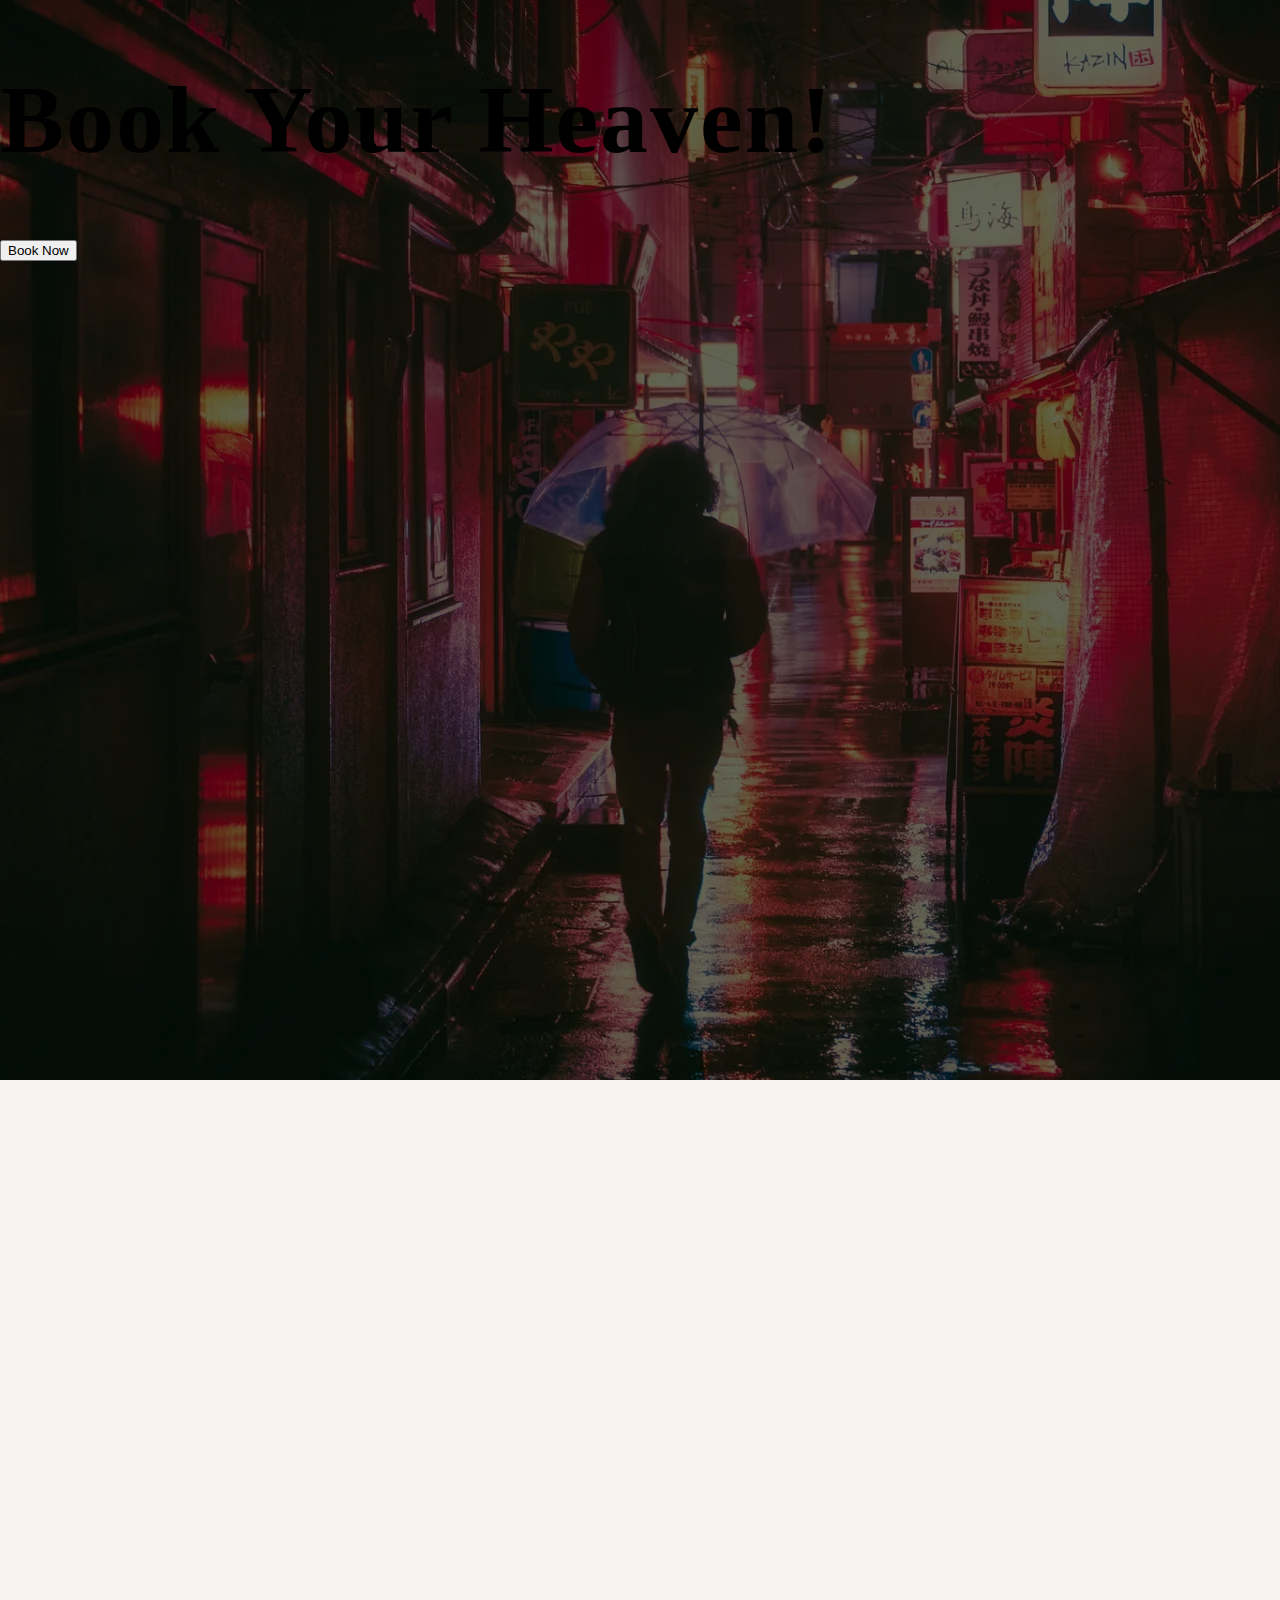
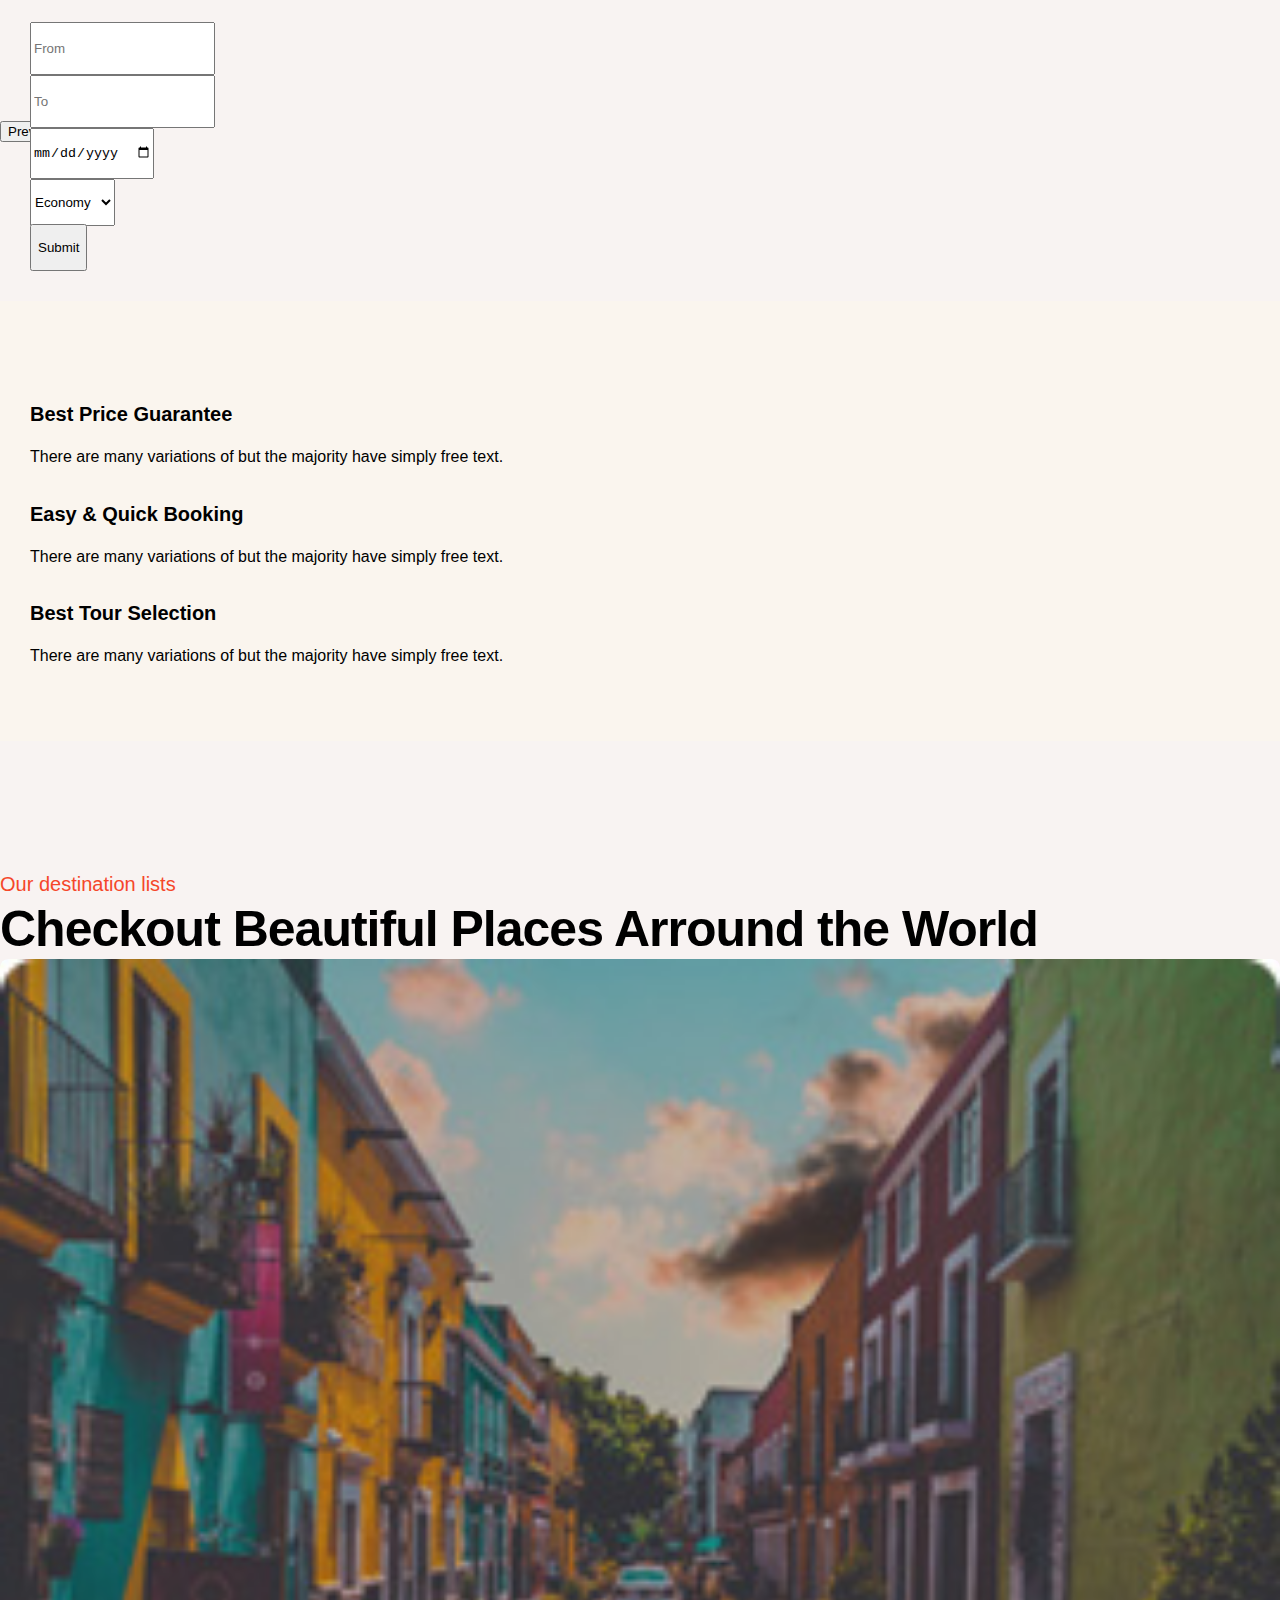
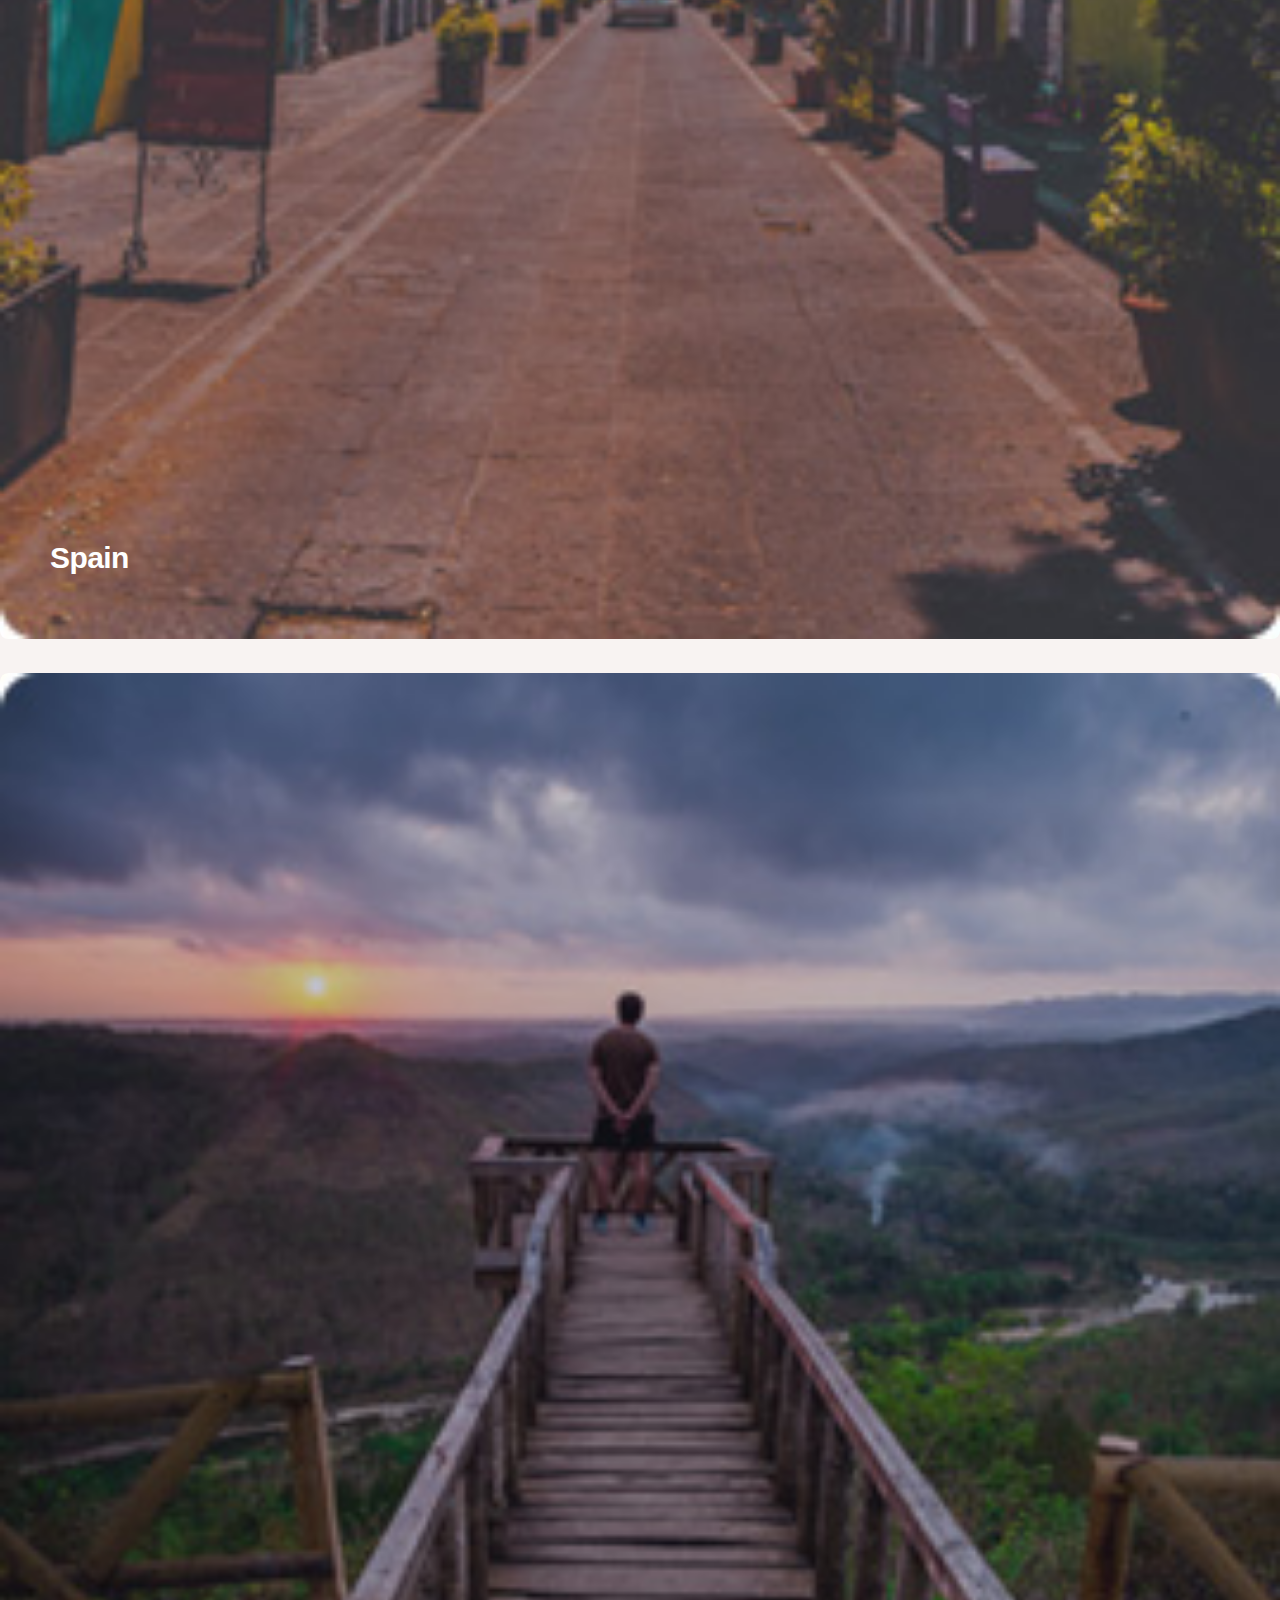
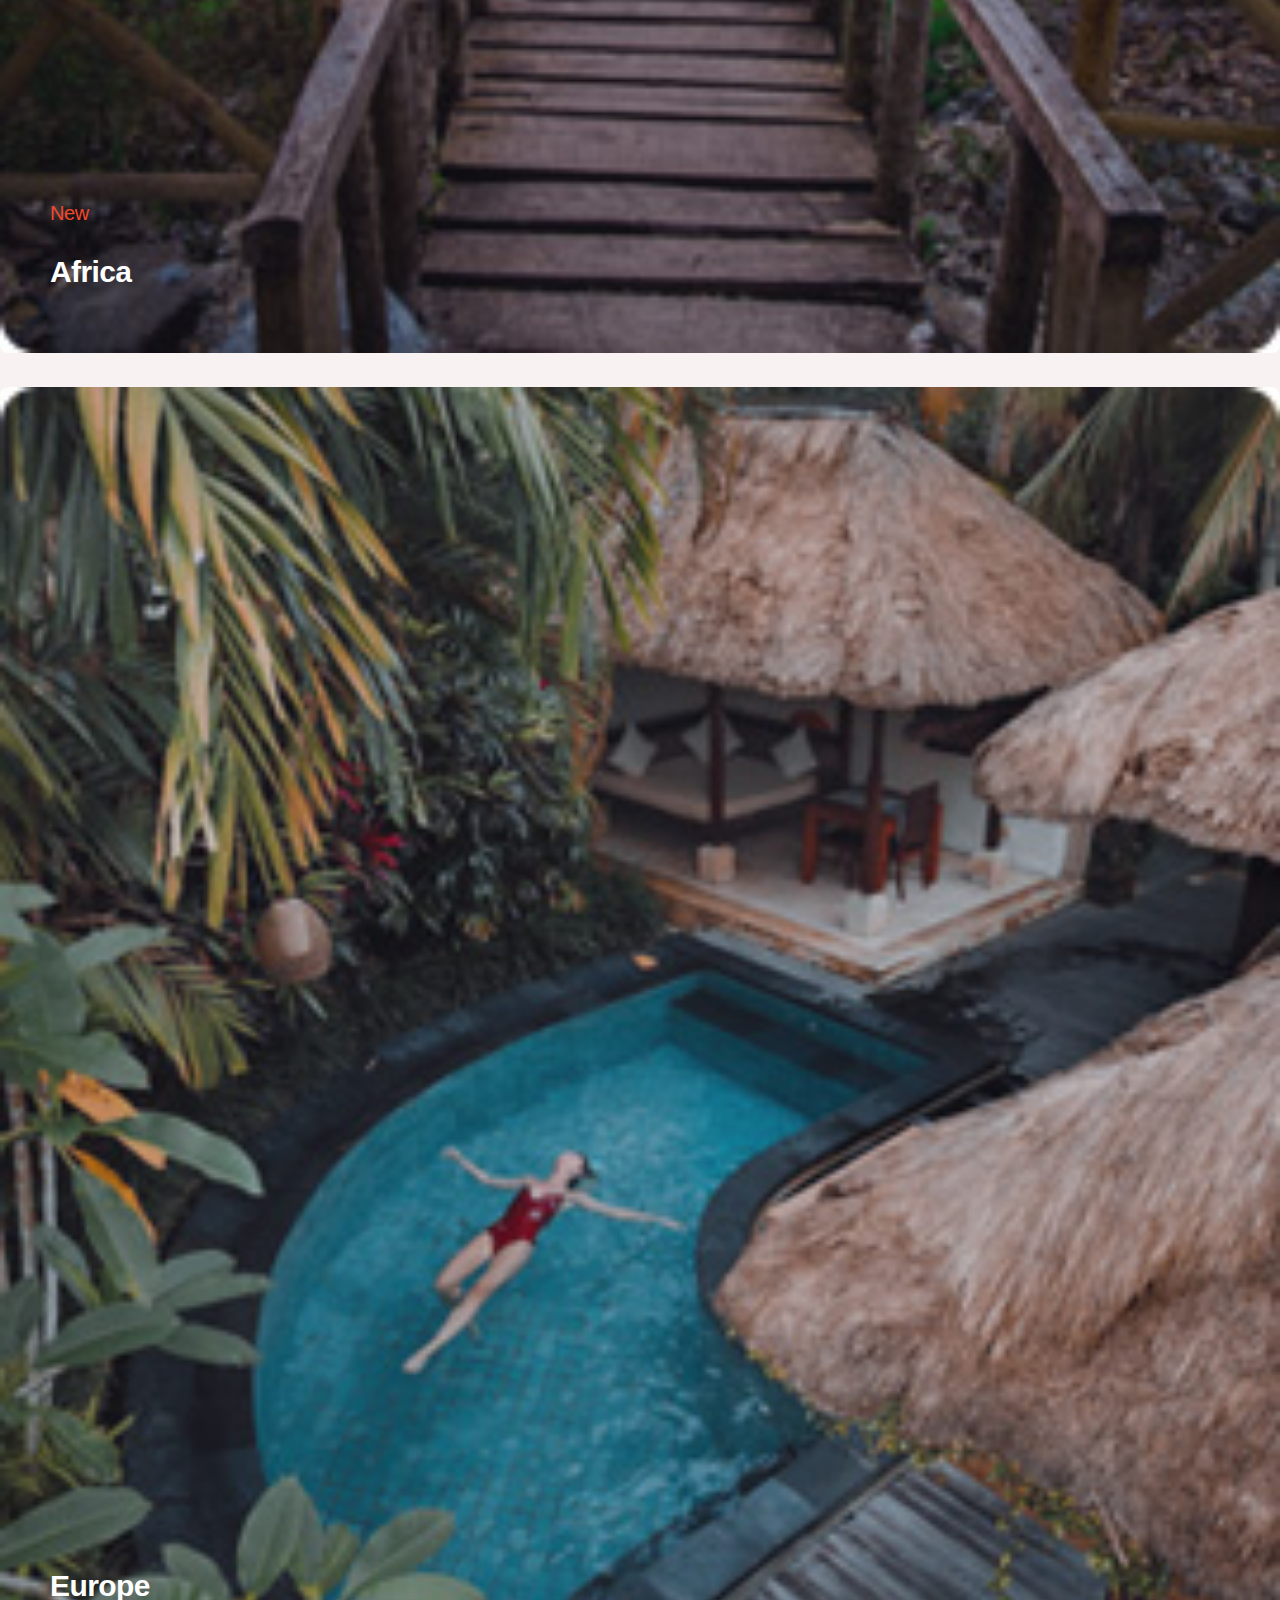
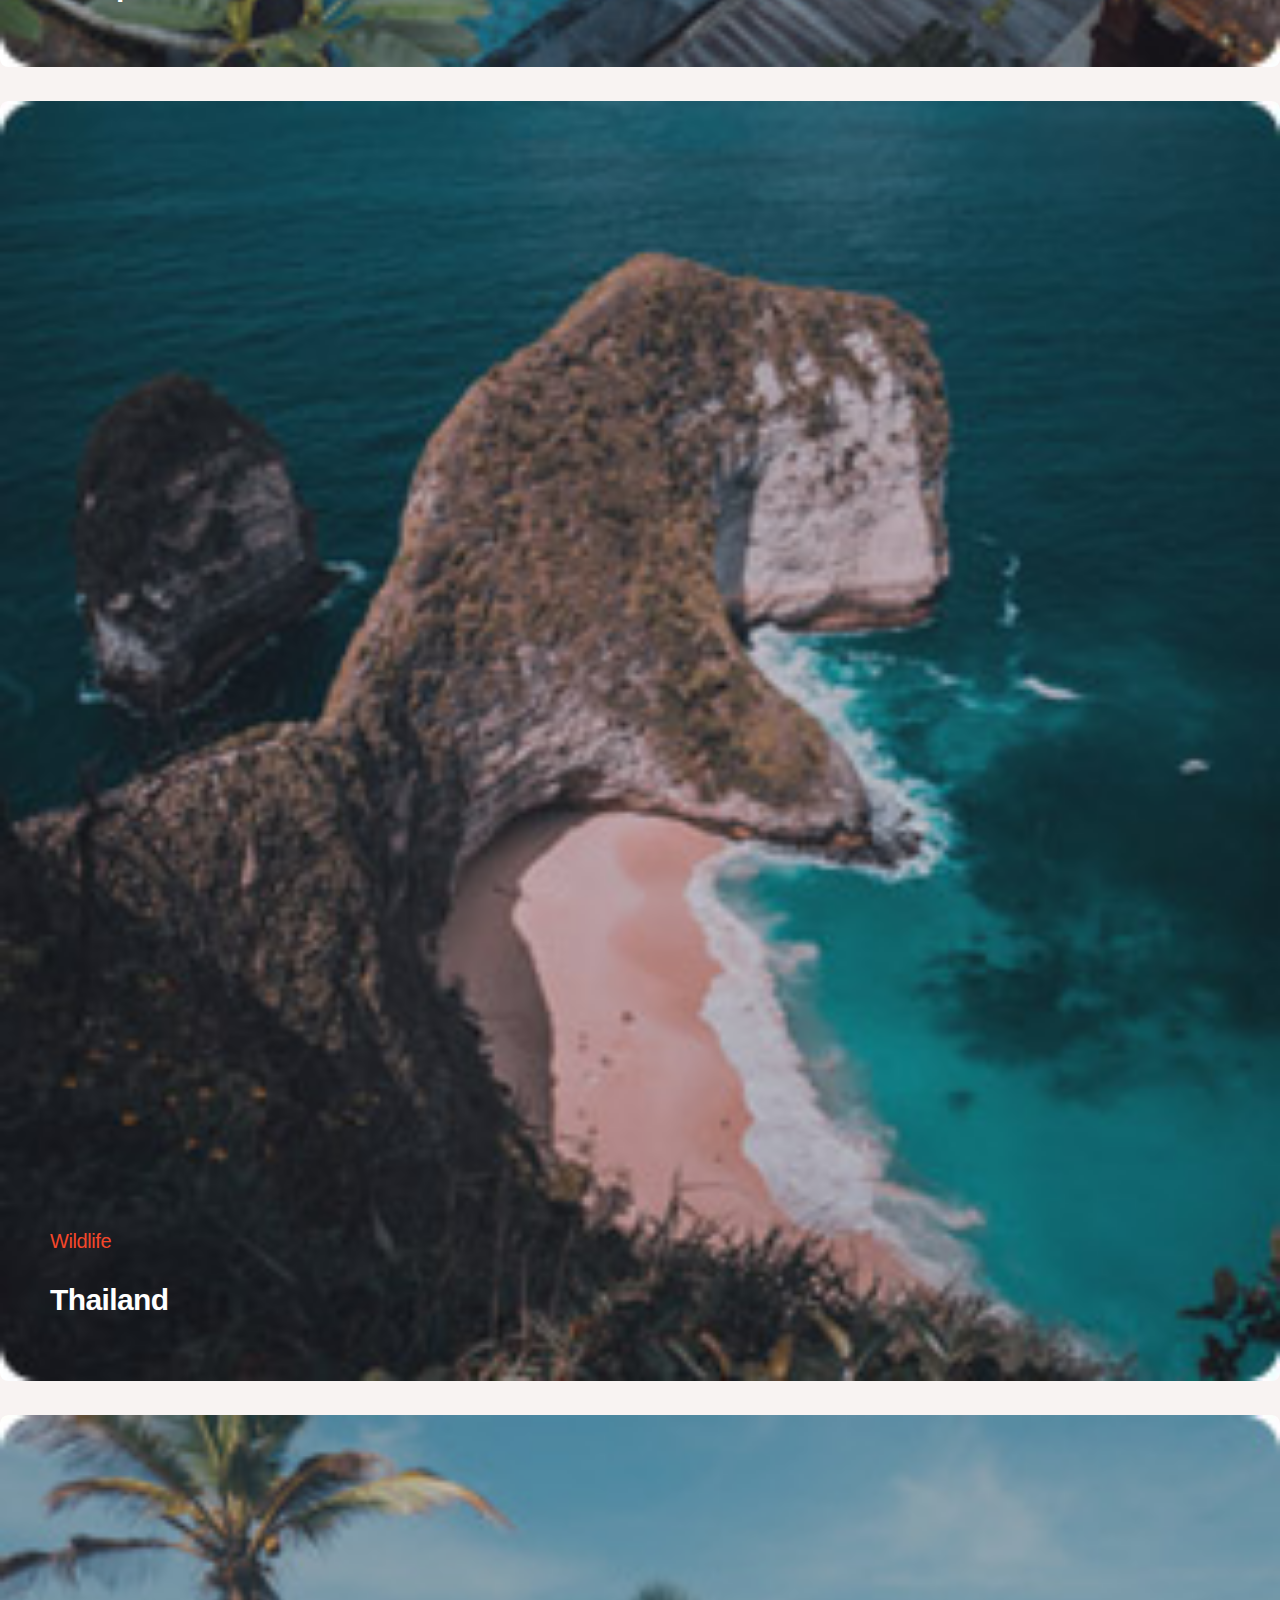
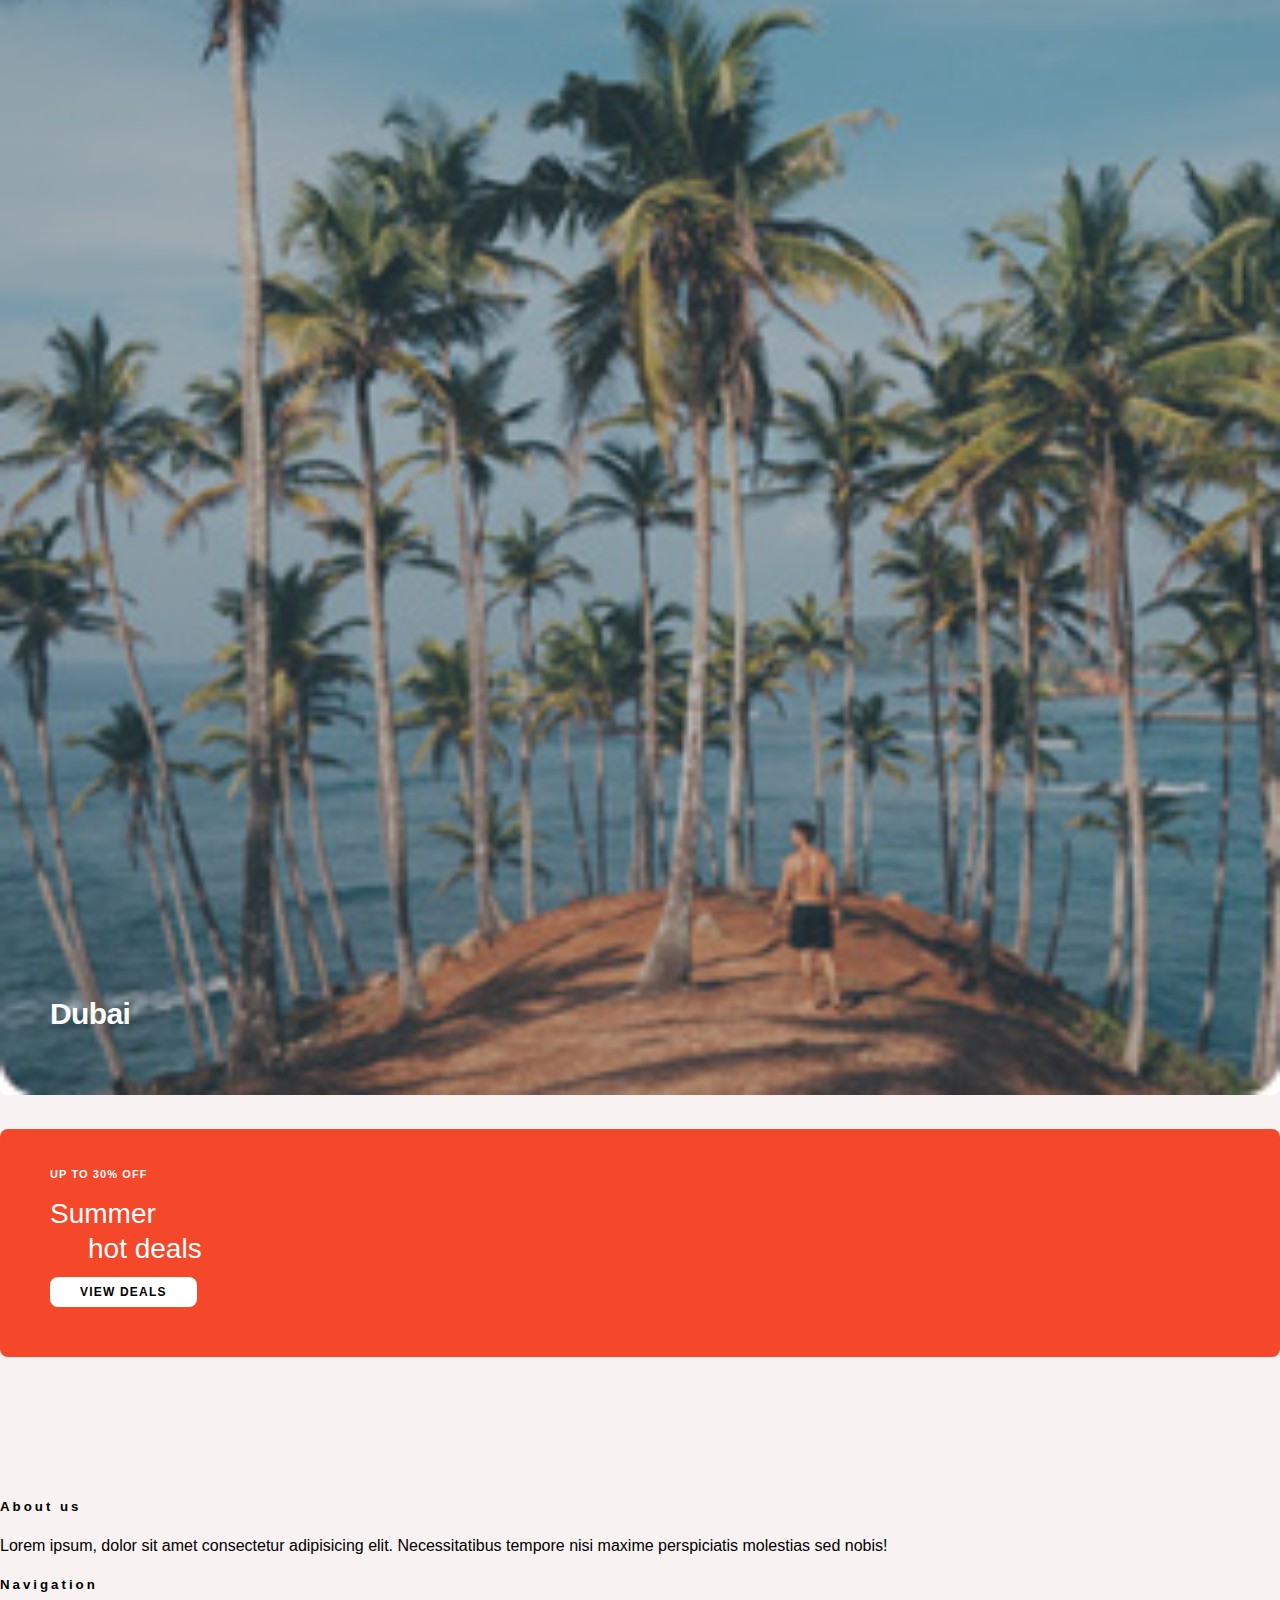
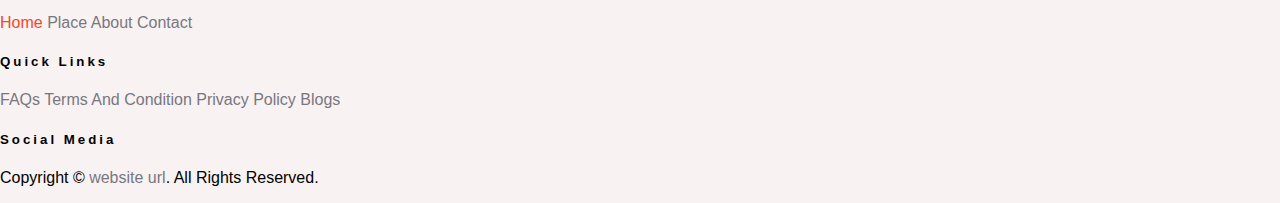
==== index.html @ 9e880fd5 "Add files via upload" ====
<!DOCTYPE html>
<html lang="en">
<head>
    <meta charset="UTF-8">
    <meta http-equiv="X-UA-Compatible" content="IE=edge">
    <meta name="viewport" content="width=device-width, initial-scale=1.0">
    <title>Travel-9</title>
    <link href="https://cdn.jsdelivr.net/npm/bootstrap@5.3.0-alpha3/dist/css/bootstrap.min.css" rel="stylesheet"
        integrity="sha384-KK94CHFLLe+nY2dmCWGMq91rCGa5gtU4mk92HdvYe+M/SXH301p5ILy+dN9+nJOZ" crossorigin="anonymous">
    <link rel="stylesheet" href="lib/owl.carousel.min.css">
    <link rel="stylesheet" href="lib/tempusdominus-bootstrap-4.min.css">

    <link rel="stylesheet" href="https://fonts.googleapis.com/css2?family=Material+Symbols+Outlined:opsz,wght,FILL,GRAD@20..48,100..700,0..1,-50..200" />

         <!-- Compiled and minified CSS -->
   

    <!-- Font Awesome -->
    <script src="https://kit.fontawesome.com/5ab32fd633.js" crossorigin="anonymous"></script>
    <link rel="stylesheet" href="https://cdn.jsdelivr.net/npm/swiper@9/swiper-bundle.min.css"
    />

    <link rel="stylesheet" href="styles.css">
</head>
<body>

  <nav class="navbar fixed-top bg-dark  navbar-expand-lg navbar-light shadow-lg" id="navigation-bar">

    <a class="navbar-brand ms-2" href="#">
        <h4 class="p-0 m-0 ms-2">Logo</h4>
    </a>
    <button class="navbar-toggler" type="button" data-bs-toggle="collapse" data-bs-target="#navbarNavAltMarkup"
        aria-controls="navbarNavAltMarkup" aria-expanded="false" aria-label="Toggle navigation">
        <span class="navbar-toggler-icon"></span>
    </button>
    <div class="collapse navbar-collapse" id="navbarNavAltMarkup">
        <div class="navbar-nav ms-auto">
            <a class="nav-link active" aria-current="page" href="index.html">Home</a>
            <a class="nav-link" href="place.html">Places</a>
            <a class="nav-link" href="about.html">About</a>
            <a class="nav-link" href="contact.html">Contact</a>
        </div>
    </div>
</nav>
  
  <div class="home-container p-0">
    <div id="carouselExample" class="carousel slide">
        <div class="carousel-inner">
          <div class="carousel-item active">
            <img src="img/carousel-1.webp" class="d-block w-100" alt="Images">
            <div class="carousel-caption d-flex flex-column align-items-center justify-content-center">
                <h1>Travel With Us</h1>
                <Button class="btn btn-primary fw-semibold rounded-pill px-5 py-2">Book Now</Button>
              </div>
          </div>
          <div class="carousel-item">
            <img src="img/carousel-2.webp" class="d-block w-100" alt="Images">
            <div class="carousel-caption d-flex flex-column align-items-center justify-content-center">
                <h1>Book Your Heaven!</h1>
                <Button class="btn btn-primary fw-semibold rounded-pill px-5 py-2">Book Now</Button>
              </div>
          </div>
          
        </div>
        <button class="carousel-control-prev" type="button" data-bs-target="#carouselExample" data-bs-slide="prev">
          <span class="carousel-control-prev-icon" aria-hidden="true"></span>
          <span class="visually-hidden">Previous</span>
        </button>
        <button class="carousel-control-next" type="button" data-bs-target="#carouselExample" data-bs-slide="next">
          <span class="carousel-control-next-icon" aria-hidden="true"></span>
          <span class="visually-hidden">Next</span>
        </button>
      </div>
</div>


<div class="container-fluid booking mt-5 pb-5">
  <div class="container ">
      <div class=" bg-light shadow " style="padding: 30px;">
          <div class="row align-items-center" style="min-height: 60px;">
              <div class="col-md-10">
                  <div class="row">
                      <div class="col-md-3">
                          <div class="mb-3 mb-md-0">
                              <input type="text" list="fromCountry" class="form-control" placeholder="From" style="height: 47px;">
                              <datalist id="fromCountry" >
                                <option value="">
                                <option value="Aarhus-AAR Denmark">
                                <option value="Abadan-ABD Iran">
                                <option value="Abeche-AEH Chad">
                                <option value="Aberdeen-ABZ United Kingdom">
                                <option value="Aberdeen (SD)-ABR USA">
                                <option value="Abidjan-ABJ Cote d'Ivoire">
                                <option value="Abilene(TX)-ABI USA">
                                <option value="Abu Dhabi - Abu Dhabi International-AUH United Arab Emirates">
                                <option value="Abuja - Nnamdi Azikiwe International Airport-ABV Nigeria">
                                <option value="Abu Rudeis-AUE Egypt">
                                <option value="Abu Simbel-ABS Egypt">
                                <option value="Acapulco	Mexico	ACA">
                                <option value="Accra-Kotoka International Airport-ACC	Ghana">
                                <option value="Addis Ababa - Bole International Airport	Ethiopia	ADD">
                                <option value="Adelaide-ADL Australia">
                                <option value="Aden-Aden International Airport-ADE Yemen">
                                <option value="Adiyaman-ADF Turkey">
                                <option value="Adler/Sochi-AER Russia">
                                <option value="Agades-AJY Niger">
                                <option value="Agadir-AGA Morocco">
                                <option value="Agana (Hagåtña)-SUM Guam">
                                <option value="Aggeneys-AGZ South Africa">
                                <option value="Aguadilla-BQN Puerto Rico">
                                <option value="Aguascaliente-AGU Mexico">
                                <option value="Ahmedabad-AMD India">
                                <option value="Aiyura-AYU Papua New Guinea">
                                <option value="Ajaccio-AJA France">
                                <option value="Akita-AXT Japan">
                                <option value="Akron (OH)-CAK USA">
                                <option value="Akrotiri-RAF Cyprus">
                                <option value="Al Ain-AAN United Arab Emirates">
                                <option value="Al Arish-AAC Egypt">
                                <option value="Albany-ALH Australia">
                                <option value="Albany (GA)-ABY USA">
                                <option value="Albany (NY) - Albany International Airport-ALB USA">
                                <option value="Albi-LBI France">
                                <option value="Alborg-AAL Denmark">
                                <option value="Albuquerque (NM)-ABQ USA">
                                <option value="Albury-ABX Australia">
                                <option value="Alderney-ACI Channel Islands">
                                <option value="Aleppo-ALP Syria">
                                <option value="Alesund-AES Norway">
                                <option value="Alexander Bay - Kortdoorn-ALJ South Africa">
                                <option value="Alexandria - Borg el Arab Airport-HBH Egypt">
                                <option value="Alexandria - El Nhouza Airport-ALY Egypt">
                                <option value="Alexandria - Esler Field-ASF USA(LA)">
                                <option value="Alfujairah (Fujairah)-FJR United Arab Emirates">
                                <option value="Alghero Sassari-AHO Italy">
                                <option value="Algiers, Houari Boumediene Airport-ALG Algeria">
                                <option value="Al Hoceima-AHU Morocco">
                                <option value="Alicante-ALC Spain">
                                <option value="Alice Springs-ASP Australia">
                                <option value="Alldays-ADY South Africa">
                                <option value="Allentown (PA)-ABE USA">
                                <option value="Almaty (Alma Ata) - Almaty International Airport-ALA Kazakhstan">
                                <option value="Almeria-LEI Spain">
                                <option value="Alta-ALF Norway">
                                <option value="Altay-AAT PR China">
                                <option value="Altenrhein-ACH Switzerland">
                                <option value="Altoona (PA)-AOO USA">
                                <option value="Altus-AXS USA">
                                <option value="Amami-ASJ Japan">
                                <option value="Amarillo (TX)-AMA USA">
                                <option value="Amazon Bay-AZB Papua New Guinea">
                                <option value="Amman - Queen Alia International Airport-AMM Jordan">
                                <option value="Amman - Amman-Marka International Airport-AMM Jordan">
                                <option value="Amritsar-ATQ India">
                                <option value="Amsterdam - Amsterdam Airport Schiphol-AMS Netherlands">
                                <option value="Anand-QNB India">
                                <option value="Anchorage (AK) - Ted Stevens Anchorage International-ANC USA">
                                <option value="Ancona - Ancona Falconara Airport-AOI Italy">
                                <option value="Andorra La Vella - Heliport-ALV Andorra">
                                <option value="Anguilla-AXA Anguilla">
                                <option value="Anjouan - Anjouan Airport-AJN Comoros (Comores)">
                                <option value="Ankara-ANK Turkey">
                                <option value="Ankara - Esenboğa International Airport-ESB Turkey">
                                <option value="Annaba-AAE Algeria">
                                <option value="Ann Arbor (MI)-ARB USA">
                                <option value="Annecy-NCY France">
                                <option value="Anniston (AL)-ANB USA">
                                <option value="Antalya-AYT Turkey">
                                <option value="Antananarivo (Tanannarive) - Ivato International Airport-TNR Madagascar">
                                <option value="Antigua, V.C. Bird International-ANU Antigua and Barbuda">
                                <option value="Antwerp-ANR Belgium">
                                <option value="Aomori-AOJ Japan">
                                <option value="Apia - Faleolo International Airport-APW Samoa">
                                <option value="Appelton/Neenah/Menasha (WI)-ATW USA">
                                <option value="Aqaba-AQJ Jordan">
                                <option value="Aracaju-AJU Brazil">
                                <option value="Arkhangelsk-ARH Russia">
                                <option value="Arusha-ARK Tanzania">
                                <option value="Araxos-GPA Greece">
                                <option value="Arlit-RLT Niger">
                                <option value="Arrecife/Lanzarote-ACE Spain">
                                <option value="Aruba - Reina Beatrix International, Oranjestad-AUA Aruba">
                                <option value="Asheville (NC)-AVL USA">
                                <option value="Ashgabat - Saparmurat Turkmenbashy Int. Airport-ASB Turkmenistan">
                                <option value="Asmara - Asmara International-ASM Eritrea">
                                <option value="Aspen, (CO) - Aspen-Pitkin County Airport-ASE USA">
                                <option value="Assiut-ATZ Egypt">
                                <option value="Astana - Astana International Airport-TSE Kazakhstan">
                                <option value="Asuncion - Asunción International Airport-ASU Paraguay">
                                <option value="Aswan - Daraw Airport-ASW Egypt">
                                <option value="Athens - Elefthérios Venizélos International Airport-ATH Greece">
                                <option value="Athens, Hellinikon Airport-HEW Greece">
                                <option value="Athens (GA)-AHN USA">
                                <option value="Athens (OH)-ATU USA">
                                <option value="Atlanta (GA) - Hartsfield Atlanta International Airport-ATL USA">
                                <option value="Atlantic City (NJ) - Atlantic City International-ACY USA">
                                <option value="Attawapiskat, NT-YAT Canada">
                                <option value="Auckland - Auckland International Airport-AKL New Zealand">
                                <option value="Augsburg - Augsburg Airport-AGB Germany">
                                <option value="Augusta (GA)-AGS USA">
                                <option value="Augusta (ME) - Augusta State Airport-AUG USA">
                                <option value="Aurillac-AUR France">
                                <option value="Austin (TX) - Austin-Bergstrom Airport-AUS USA">
                                <option value="Ayawasi-AYW Indonesia">
                                <option value="Ayers Rock - Connellan-AYQ Australia">
                                <option value="Ayr-AYR Australia">
                                <option value="Badajoz-BJZ Spain">
                                <option value="Bagdad - Baghdad International Airport-BVW Iraq">
                                <option value="Bagdogra-IXB India">
                                <option value="Bahamas - Lynden Pindling International Airport-NAS the Bahamas">
                                <option value="Bahawalpur-BHV Pakistan">
                                <option value="Bahrain - Bahrain International Airport-BAH Bahrain">
                                <option value="Bakersfield (CA)-BFL USA">
                                <option value="Baku - Heydar Aliyev International Airport-BAK Azerbaijan">
                                <option value="Ballina-BNK Australia">
                                <option value="Baltimore (MD) - Washington International Airport-BWI USA">
                                <option value="Bamaga-ABM Australia">
                                <option value="Bamako - Bamako-Sénou International Airport-BKO Mali">
                                <option value="Bambari-BBY Central Africa Republic">
                                <option value="Bandar Seri Begawan - Brunei International Airport-BWN Brunei">
                                <option value="Bandung - Husein Sastranegara International Airport-BDO Indonesia">
                                <option value="Bangalore-BLR India">
                                <option value="Bangassou-BGU Central African Republic">
                                <option value="Bangkok, Don Muang-DMK Thailand">
                                <option value="Bangkok, Suvarnabhumi International-BKK Thailand">
                                <option value="Bangor (ME)-BGR USA">
                                <option value="Bangui - M'Poko International Airport-BGF Central African Republic">
                                <option value="Banjul - Banjul International Airport (Yundum International)-BJL Gambia">
                                <option value="Bannu-BNP Pakistan">
                                <option value="Barcelona-BCN Spain">
                                <option value="Barcelona-BLA Venezuela">
                                <option value="Bardufoss-BDU Norway">
                                <option value="Bari-BRI Italy">
                                <option value="Barisal-BZL Bangladesh">
                                <option value="Baroda-BDQ India">
                                <option value="Barra (the famous tidal beach landing)-BRR United Kingdom">
                                <option value="Barranquilla-BAQ Colombia">
                                <option value="Basel-BSL Switzerland">
                                <option value="Basel/Mulhouse-EAP Switzerland/France">
                                <option value="Basra, Basrah-BSR Iraq">
                                <option value="Basse-Terre - Pointe-à-Pitre International Airport-PTP Guadeloupe">
                                <option value="Basseterre - Robert L. Bradshaw International Airport-SKB Saint Kitts and Nevis">
                                <option value="Bastia-BIA France">
                                <option value="Baton Rouge (LA) - Baton Rouge Metropolitan Airport-BTR USA">
                                <option value="Bayreuth - Bindlacher-Berg-BYU Germany">
                                <option value="Beaumont/Pt. Arthur (TX)-BPT USA">
                                <option value="Beckley (WV)-BKW USA">
                                <option value="Beef Island - Terrance B. Lettsome-EIS Virgin Islands(British)">
                                <option value="Beijing-PEK China">
                                <option value="Beijing - Nanyuan Airport-NAY China">
                                <option value="Beira-BEW Mozambique">
                                <option value="Beirut - Beirut Rafic Hariri International Airport-BEY Lebanon">
                                <option value="Belem - Val de Cans International Airport-BEL Brazil">
                                <option value="Belfast - George Best Belfast City Airport-BHD United Kingdom">
                                <option value="Belfast - Belfast International Airport-BFS United Kingdom">
                                <option value="Belgaum-IXG India">
                                <option value="Belgrad (Beograd) - Belgrade Nikola Tesla International-BEG Serbia">
                                <option value="Belize City - Philip S.W.Goldson International-BZE Belize">
                                <option value="Bellingham (WA)-BLI USA">
                                <option value="Belo Horizonte - Tancredo Neves International Airport-CNF Brazil">
                                <option value="Bemidji (MN)-BJI USA">
                                <option value="Benbecula-BEB United Kingdom">
                                <option value="Benghazi (Bengasi)-BEN Libya">
                                <option value="Benguela-BUG Angola">
                                <option value="Benton Harbour (MI)-BEH USA">
                                <option value="Berberati-BBT Central African Republic">
                                <option value="Bergamo/Milan - Orio Al Serio-BGY ITA">
                                <option value="Bergen-BGO Norway">
                                <option value="Bergerac - Roumanieres-EGC France">
                                <option value="Berlin-BER Germany">
                                <option value="Berlin, Schoenefeld-SXF Germany">
                                <option value="Berlin, Tegel-TXL Germany">
                                <option value="Berlin, Tempelhof (ceased operating in 2008)-THF Germany">
                                <option value="Bermuda - L.F. Wade International Airport-BDA Bermuda">
                                <option value="Berne, Bern-Belp-BRN Switzerland">
                                <option value="Berne, Railway Service-ZDJ Switzerland">
                                <option value="Bethel (AK)-BET USA">
                                <option value="Bhopal-BHO India">
                                <option value="Bhubaneswar-BBI India">
                                <option value="Biarritz-BIQ France">
                                <option value="Bilbao-BIO Spain">
                                <option value="Billings (MT)-BIL USA">
                                <option value="Billund-BLL Denmark">
                                <option value="Bintulu-BTU Malaysia">
                                <option value="Biraro-IRO Central African Republic">
                                <option value="Birmingham - Birmingham International Airport-BHX United Kingdom">
                                <option value="Birmingham (AL)-BHM USA">
                                <option value="Bishkek - Manas International Airport-FRU Kyrgyzstan">
                                <option value="Bismarck (ND) - Bismarck Municipal Airport-BIS USA">
                                <option value="Bissau - Osvaldo Vieiro International Airport-BXO Guinea-Bissau">
                                <option value="Blackpool-BLK United Kingdom">
                                <option value="Blackwater-BLT Australia">
                                <option value="Blantyre (Mandala) - Chileka International Airport-BLZ Malawi">
                                <option value="Blenheim-BHE New Zealand">
                                <option value="Bloemfontein - Bloemfontein Airport-BFN South Africa">
                                <option value="Bloomington (IL)-BMI USA">
                                <option value="Bloomington (IN)-BMG USA">
                                <option value="Bluefield (WV)-BLF USA">
                                <option value="Boa Vista-BVB Brazil">
                                <option value="Bobo/Dioulasso-BOY Burkina Faso">
                                <option value="Bodo-BOO Norway">
                                <option value="Bodrum - Milas Airport-BJV Turkey">
                                <option value="Bogota - El Nuevo Dorado International Airport-BOG Colombia">
                                <option value="Boise (ID) - Boise Air Terminal-BOI USA">
                                <option value="Bologna-BLQ Italy">
                                <option value="Bombay (Mumbai) - Chhatrapati Shivaji International-BOM India">
                                <option value="Bonaire-BON Netherlands Antilles">
                                <option value="Bonaventure, PQ-YVB Canada">
                                <option value="Bora Bora-BOB French Polynesia">
                                <option value="Bordeaux - Bordeaux Airport-BOD France">
                                <option value="Borrego Springs (CA)-BXS USA">
                                <option value="Boston (MA) - General Edward Lawrence Logan-BOS USA">
                                <option value="Bouake-BYK Cote d'Ivoire">
                                <option value="Bourgas/Burgas-BOJ Bulgaria">
                                <option value="Bournemouth-BOH United Kingdom">
                                <option value="Bowen-ZBO Australia">
                                <option value="Bozeman (MT)-BZN USA">
                                <option value="Bradford/Warren (PA) /Olean (NY)-BFD USA">
                                <option value="Brainerd (MN)-BRD USA">
                                <option value="Brampton Island-BMP Australia">
                                <option value="Brasilia - President Juscelino Kubitschek International-BSB Brazil">
                                <option value="Bratislava - M. R. Štefánik Airport-BTS Slovakia">
                                <option value="Brazzaville - Maya-Maya Airport-BZV Congo(ROC)">
                                <option value="Bremen - Bremen Airport (Flughafen Bremen)-BRE Germany">
                                <option value="Brescia, Montichiari-VBS Italy">
                                <option value="Brest-BES France">
                                <option value="Bria-BIV Central African Republic">
                                <option value="Bridgeport (CT)-BDR USA">
                                <option value="Bridgetown - Grantley Adams International-BGI Barbados">
                                <option value="Brindisi-BDS Italy">
                                <option value="Brisbane-BNE Australia">
                                <option value="Bristol-BRS United Kingdom">
                                <option value="Broennoeysund-BNN Norway">
                                <option value="Broken Hill-BHQ Australia">
                                <option value="Brookings (SD)-BKX USA">
                                <option value="Broome-BME Australia">
                                <option value="Brunswick (GA)-BQK USA">
                                <option value="Brussels - Brussels Airport-BRU Belgium">
                                <option value="Bucaramanga-BGA Colombia">
                                <option value="Bucharest-BUH Romania">
                                <option value="Bucharest - Henri Coandă International Airport-OTP Romania">
                                <option value="Budapest - Budapest Ferihegy International Airport-BUD Hungary">
                                <option value="Buenos Aires-BUE Argentina">
                                <option value="Buenos Aires, Ezeiza International Airport-EZE Argentina">
                                <option value="Buenos Aires, Jorge Newbery-AEP Argentina">
                                <option value="Buffalo Range-BFO Zimbabwe">
                                <option value="Buffalo/Niagara Falls (NY)-BUF USA">
                                <option value="Bujumbura - Bujumbura International Airport-BJM Burundi">
                                <option value="Bulawayo-BUQ Zimbabwe">
                                <option value="Bullhead City (NV)-BHC USA">
                                <option value="Bundaberg-BDB Australia">
                                <option value="Burbank (CA)-BUR USA">
                                <option value="Burlington IA-BRL USA">
                                <option value="Burlington (VT)-BTV USA">
                                <option value="Burnie (Wynyard)-BWT Australia">
                                <option value="Butte (MT)-BTM USA">
                                <option value="Cabinda-CAB Angola">
                                <option value="Cagliari-CAG Italy">
                                <option value="Cairns-CNS Australia">
                                <option value="Cairo - Cairo International Airport-CAI Egypt">
                                <option value="Calama - El Loa-CJC Chile">
                                <option value="Calcutta (Kolkata) - Netaji Subhas Chandra-CCU India">
                                <option value="Calgary - Calgary International Airport-YYC Canada">
                                <option value="Cali-CLO Colombia">
                                <option value="Calicut-CCJ India">
                                <option value="Calvi-CLY France">
                                <option value="Cambridge Bay-YCB Canada">
                                <option value="Cambrigde-CBG United Kingdom">
                                <option value="Campbeltown-CAL United Kingdom">
                                <option value="Campo Grande-CGR Brazil">
                                <option value="Canberra - Canberra Airport-CBR Australia">
                                <option value="Cancun-CUN Mexico">
                                <option value="Cannes - Mandelieu Airport-CEQ France">
                                <option value="Canouan (island) - Canouan Airport-CIW Saint Vincent & the Grenadines">
                                <option value="Cape Town - Cape Town International Airport-CPT South Africa">
                                <option value="Caracas - Simón Bolívar International Airport-CCS Venezuela">
                                <option value="Cardiff - Cardiff Airport-CWL United Kingdom">
                                <option value="Carlsbad (CA)-CLD USA">
                                <option value="Carnarvon-CVQ Australia">
                                <option value="Carnot-CRF Central African Republic">
                                <option value="Carson City (NV)-CSN USA">
                                <option value="Casablanca-CAS Morocco">
                                <option value="Casablanca, Mohamed V-CMN Morocco">
                                <option value="Casa de Campo - La Romana International Airport-LRM Dominican Republic">
                                <option value="Casino-CSI Australia">
                                <option value="Casper (WY)-CPR USA">
                                <option value="Castaway-CST Fiji">
                                <option value="Cartagena - Rafael Núñez International Airport-CTG Colombia">
                                <option value="Castries - George F. L. Charles Airport-SLU Saint Lucia">
                                <option value="Catania-CTA Italy">
                                <option value="Cayenne - Cayenne-Rochambeau Airport-CAY French Guinea">
                                <option value="Cottbus - Cottbus-Drewitz Airport-CBU">
                                <option value="Cebu City - Mactan-Cebu International-CEB">
                                <option value="Cedar City (UT)-CDC USA">
                                <option value="Cedar Rapids IA-CID USA">
                                <option value="Ceduna-CED Australia">
                                <option value="Cessnock-CES Australia">
                                <option value="Chabarovsk (Khabarovsk)-KHV Russia">
                                <option value="Chambery-CMF France">
                                <option value="Champaign (IL)-CMI USA">
                                <option value="Chandigarh - Chandigarh International Airport-IXC India">
                                <option value="Changchun-CGQ Jilin, PR China">
                                <option value="Chania-CHQ Greece">
                                <option value="Chaoyang, Beijing - Chaoyang Airport-CHG PR China">
                                <option value="Charleston (SC)-CHS USA">
                                <option value="Charleston (WV) - Yeager Airport-CRW USA">
                                <option value="Charlotte (NC)-CLT USA">
                                <option value="Charlottesville (VA)-CHO USA">
                                <option value="Charters Towers-CXT Australia">
                                <option value="Chattanooga (TN)-CHA USA">
                                <option value="Chengdu - Shuangliu-CTU Sichuan, PR China">
                                <option value="Chennai (Madras)-MAA India">
                                <option value="Cheyenne (WY) - Cheyenne Regional Airport-CYS USA">
                                <option value="Chiang Mai - Chiang Mai International Airport-CNX Thailand">
                                <option value="Chiba City-QCB Japan">
                                <option value="Chicago (IL), Midway-MDW USA">
                                <option value="Chicago (IL), O'Hare International Airport-ORD USA">
                                <option value="Chicago (IL)-CHI USA">
                                <option value="Chichen Itza-CZA Mexico">
                                <option value="Chico (CA)-CIC USA">
                                <option value="Chihuahua - Gen Fierro Villalobos-CUU Mexico">
                                <option value="Chios-JKH Greece">
                                <option value="Chipata-CIP Zambia">
                                <option value="Chisinau - Chişinău International Airport-KIV Moldova">
                                <option value="Chita (Tschita)-HTA Russia">
                                <option value="Sapporo - New Chitose Airport-CTS Japan">
                                <option value="Chitral-CJL Pakistan">
                                <option value="Chittagong-CGP Bangladesh">
                                <option value="Chongqing - Jiangbei International Airport-CKG Sichuan, PR China">
                                <option value="Christchurch-CHC New Zealand">
                                <option value="Chub Cay-CCZ Bahamas">
                                <option value="Churchill-YYQ Canada">
                                <option value="Cienfuegos - Jaime González Airport-CFG CUBA">
                                <option value="Cincinnati (OH) - Cincinnati/Northern Kentucky Int'l-CVG USA">
                                <option value="Ciudad Del Carmen-CME Mexico">
                                <option value="Ciudad Guayana-CGU Venezuela">
                                <option value="Ciudad Juarez-CJS Venezuela">
                                <option value="Ciudad Obregon-CEN Mexico">
                                <option value="Ciudad Victoria-CVM Mexico">
                                <option value="Clarksburg (WV)-CKB USA">
                                <option value="Clermont-CMQ Australia">
                                <option value="Clermont Ferrand France">
                                <option value="Cleveland (OH) , Burke Lakefront-BKL USA">
                                <option value="Cleveland (OH) - Cleveland Hopkins International-CLE USA">
                                <option value="Cochabamba-CBB Bolivia">
                                <option value="Cochin-COK India">
                                <option value="Cody/Powell/Yellowstone (WY)-COD USA">
                                <option value="Coffmann Cove (AK)-KCC USA">
                                <option value="Coffs Harbour-CFS Australia">
                                <option value="Coimbatore-CJB India">
                                <option value="Colima-CLQ Mexico">
                                <option value="College Station/Bryan (TX)-CLL USA">
                                <option value="Collinsville-KCE Australia">
                                <option value="Cologne - Cologne Airport (Flughafen Köln/Bonn)-CGN Germany">
                                <option value="Colombo - Bandaranaike International Airport-CMB Sri Lanka">
                                <option value="Colorado Springs (CO)-COS USA">
                                <option value="Columbia (SC) - Columbia Metropolitan Airport-CAE USA">
                                <option value="Columbus (GA)-CSG USA">
                                <option value="Columbus (OH) - Port Columbus International-CMH USA">
                                <option value="Conakry - Conakry International Airport-CKY Guinea">
                                <option value="Concord (CA) - Buchanan Field-CCR USA">
                                <option value="Concord (NH) - Concord Municipal Airport-CON USA">
                                <option value="Constantine-CZL Algeria">
                                <option value="Constanta (Constanța) - Constanta Int'l Airport-CND Romania">
                                <option value="Coober Pedy-CPD Australia">
                                <option value="Cooktown-CTN Australia">
                                <option value="Cooma-OOM Australia">
                                <option value="Copenhagen - Copenhagen Airport-CPH Denmark">
                                <option value="Cordoba-COR Argentina">
                                <option value="Cordoba-ODB Spain">
                                <option value="Cordova (AK)-CDV USA">
                                <option value="Corfu-CFU Greece">
                                <option value="Cork-ORK Ireland">
                                <option value="Corpus Christi (TX)-CRP USA">
                                <option value="Cotonou - Cotonou Cadjehoun Airport-COO Benin">
                                <option value="Coventry - Baginton-CZM United Kingdom">
                                <option value="Cozmel-CZM Mexico">
                                <option value="Craig (AK)-CGA USA">
                                <option value="Crescent City (CA)-CEC USA">
                                <option value="Cuiaba - Marechal Rondon International Airport-CGB Brazil">
                                <option value="Culiacan-CUL Mexico">
                                <option value="Curacao - Curaçao International Airport-CUR Netherlands Antilles">
                                <option value="Curitiba - Afonso Pena International Airport-CWB Brazil">
                                <option value="Cuyo-CYU Philippines">
                                <option value="Dakar - Léopold Sédar Senghor International Airport-DKR Senegal">
                                <option value="Dalaman-DLM Turkey">
                                <option value="Dalby-DBY Australia">
                                <option value="Dalian - Zhoushuizi International Airport-DLC Liaoning, PR China">
                                <option value="Dallas (TX) , Love Field-DAL USA">
                                <option value="Dallas/Ft. Worth (TX) - Dallas/Fort Worth International-DFW USA">
                                <option value="Daloa-DJO Cote d'Ivoire">
                                <option value="Damascus, International-DAM Syria">
                                <option value="Dammam, King Fahad International-DMM Saudi Arabia">
                                <option value="Danville (VA)-DAN USA">
                                <option value="Dar es Salam (Daressalam) - Julius Nyerere Int'l-DAR Tanzania">
                                <option value="Darwin-DRW Australia">
                                <option value="Daydream Island-DDI Australia">
                                <option value="Dayton (OH)-DAY USA">
                                <option value="Daytona Beach (FL)-DAB USA">
                                <option value="Decatur (IL)-DEC USA">
                                <option value="Deer Lake/Corner Brook-YDF Canada">
                                <option value="Delhi - Indira Gandhi International Airport-DEL India">
                                <option value="Den Haag (The Hague)-HAG Netherlands">
                                <option value="Denizli-DNZ">
                                <option value="Denpasar/Bali-DPS Indonesia">
                                <option value="Denver (CO) - Denver International Airport-DEN USA">
                                <option value="Dera Ismail Khan - Dera Ismail Khan Airport-DSK Pakistan">
                                <option value="Derby-DRB Australia">
                                <option value="Derry (Londonderry)-LDY United Kingdom">
                                <option value="Des Moines (IA) - Des Moines International Airport-DSM USA">
                                <option value="Detroit (MI) , Coleman A. Young Municipal-DET USA">
                                <option value="Detroit (MI) , Wayne County Airport-DTW USA">
                                <option value="Detroit (MI) , Metropolitan Area-DTT USA">
                                <option value="Devils Lake (ND)-DVL USA">
                                <option value="Devonport-DPO Australia">
                                <option value="Dhaka - Zia International Airport-DAC">
                                <option value="Dili - Nicolau Lobato International Airport-DIL Timor Leste (East Timor)">
                                <option value="Dillingham (AK)-DLG USA">
                                <option value="Dinard-DNR France">
                                <option value="Disneyland Paris-DLP">
                                <option value="Djerba-DJE">
                                <option value="Djibouti (city) - Djibouti-Ambouli International Airport-JIB Djibouti">
                                <option value="Dodoma - Dodoma Airport-DOD Tanzania">
                                <option value="Doha - Doha International Airport-DOH Qatar">
                                <option value="Doncaster/Sheffield, Robin Hood International Airport-DSA United Kingdom">
                                <option value="Donegal (Carrickfin)-CFN Ireland">
                                <option value="Dortmund-DTM Germany">
                                <option value="Dothan (AL)-DHN USA">
                                <option value="Douala-DLA Cameroon">
                                <option value="Dresden - Dresden Airport-DRS Germany">
                                <option value="Dubai - Dubai International Airport-DXB United Arab Emirates">
                                <option value="Dubbo-DBO Australia">
                                <option value="Dublin - Dublin International Airport-DUB Ireland">
                                <option value="Dubois (PA)-DUJ USA">
                                <option value="Dubrovnik-DBV Croatia">
                                <option value="Dubuque IA-DBQ USA">
                                <option value="Duesseldorf - Düsseldorf International Airport-DUS Germany">
                                <option value="Duluth (MN) /Superior (WI)-DLH USA">
                                <option value="Dundee-DND United Kingdom">
                                <option value="Dunedin-DUD New Zealand">
                                <option value="Dunk Island-DKI Australia">
                                <option value="Durango (CO)-DRO USA">
                                <option value="Durban-DUR South Africa">
                                <option value="Dushanbe (Duschanbe) - Dushanbe Airport-DYU Tajikistan">
                                <option value="Dutch Harbor (AK)-DUT USA">
                                <option value="Dysart-DYA Australia">
                                <option value="Dzaoudzi-DZA Mayotte">
                                <option value="East London-ELS South Africa">
                                <option value="Easter Island-IPC Chile">
                                <option value="Eau Clarie (WI)-EAU USA">
                                <option value="Edinburgh - Edinburgh Airport-EDI Scotland, UK">
                                <option value="Edmonton-YEA Canada">
                                <option value="Edmonton, International-YEG Canada">
                                <option value="Edmonton, Municipal-YXD Canada">
                                <option value="Egilsstadir-EGS Iceland">
                                <option value="Eindhoven-EIN Netherlands">
                                <option value="Samana - Samaná El Catey International Airport-AZS Dominican Republic">
                                <option value="Elba Island, Marina Di Campo-EBA Italy">
                                <option value="Elat-ETH Israel">
                                <option value="Elat, Ovula-VDA Israel">
                                <option value="Elkhart (IN)-EKI USA">
                                <option value="Elko (NV)-EKO USA">
                                <option value="Ellisras-ELL South Africa">
                                <option value="El Minya-EMY Egypt">
                                <option value="Elmira (NY)-ELM USA">
                                <option value="El Paso (TX) - El Paso International Airport-ELP USA">
                                <option value="Ely (NV)-ELY USA">
                                <option value="Emerald-EMD Australia">
                                <option value="Emerald-EMR Australia">
                                <option value="Enontekioe-ENF Finland">
                                <option value="Entebbe - Entebbe International Airport-EBB Uganda">
                                <option value="Erfurt - Erfurt Airport (Flughafen Erfurt)-ERF Germany">
                                <option value="Erie (PA)-ERI USA">
                                <option value="Eriwan (Yerevan, Jerevan)-EVN Armenia">
                                <option value="Erzincan-ERC Turkey">
                                <option value="Erzurum-ERZ Turkey">
                                <option value="Esbjerg-EBJ Denmark">
                                <option value="Escanaba (MI)-ESC USA">
                                <option value="Esperance-EPR Australia">
                                <option value="Eugene (OR)-EUG USA">
                                <option value="Eureka (CA)-ACV USA">
                                <option value="Evansville (IN)-EVV USA">
                                <option value="Evenes-EVE Norway">
                                <option value="Exeter-EXT United Kingdom">
                                <option value="Fairbanks (AK)-FAI USA">
                                <option value="Fair Isle (Shetland)-FIE United Kingdom">
                                <option value="Faisalabad-LYP Pakistan">
                                <option value="Fargo (ND) (MN)-FAR USA">
                                <option value="Farmington (NM)-FMN USA">
                                <option value="Faro-FAO Portugal">
                                <option value="Faroer - Vágar Airport-FAE Denmark">
                                <option value="Fayetteville (AR)-FYV USA">
                                <option value="Fayetteville/Ft. Bragg (NC)-FAY USA">
                                <option value="Fes-FEZ Morocco">
                                <option value="Figari-FSC France">
                                <option value="Flagstaff (AZ)-FLG USA">
                                <option value="Flin Flon-YFO Canada">
                                <option value="Flint (MI)-FNT USA">
                                <option value="Florence (Firenze) - Peretola Airport-FLR Italy">
                                <option value="Florence (SC)-FLO USA">
                                <option value="Florianopolis-FLN Brazil">
                                <option value="Floro-FRO Norway">
                                <option value="Fort Albert-YFA Canada">
                                <option value="Fortaleza - Pinto Martins Airport-FOR Brazil">
                                <option value="Fort de France - Martinique Aimé Césaire International-FDF Martinique">
                                <option value="Fort Dodge IA-FOD USA">
                                <option value="Fort Huachuca/Sierra Vista (AZ)-FHU USA">
                                <option value="Fort Lauderdale/Hollywood (FL)-FLL USA">
                                <option value="Fort McMurray-YMM Canada">
                                <option value="Fort Myers, Metropolitan Area (FL)-FMY USA">
                                <option value="Fort Myers, Southwest Florida Reg (FL)-RSW USA">
                                <option value="Fort Riley (KS) - Marshall AAF-FRI USA">
                                <option value="Fort Smith-YSM Canada">
                                <option value="Fort Smith (AR)-FSM USA">
                                <option value="Fort St. John-YXJ Canada">
                                <option value="Fort Walton Beach (FL)-VPS USA">
                                <option value="Fort Wayne (IN)-FWA USA">
                                <option value="Fort Worth (TX) - Dallas/Fort Worth International Airport-DFW USA">
                                <option value="Foula (Shetland)-FOU United Kingdom">
                                <option value="Francistown-FRW Botswana">
                                <option value="Frankfurt/Main - Frankfurt Airport (Rhein-Main-Flughafen)-FRA Germany">
                                <option value="Frankfurt/Hahn-HHN Germany">
                                <option value="Franklin/Oil City (PA)-FKL USA">
                                <option value="Fredericton-YFC Canada">
                                <option value="Freeport - Grand Bahama International Airport-FPO Bahamas">
                                <option value="Freetown - Freetown-Lungi International Airport-FNA Sierra Leone">
                                <option value="Frejus-FRJ France">
                                <option value="Fresno (CA)-FAT USA">
                                <option value="Friedrichshafen - Bodensee-Airport Friedrichshafen-FDH Germany">
                                <option value="Fuerteventura-FUE Spain">
                                <option value="Fujairah, International Airport-FJR United Arab Emirates">
                                <option value="Fukuoka-FUK Japan">
                                <option value="Fukushima - Fukushima Airport-FKS Japan">
                                <option value="Funchal-FNC Portugal">
                                <option value="Futuna-FUT Wallis and Futuna Islands">
                                <option value="Gaborone - Sir Seretse Khama International Airport-GBE Botswana">
                                <option value="Gadsden (AL)-GAD USA">
                                <option value="Gadsden (AL)-GNV USA">
                                <option value="Galway-GWY Ireland">
                                <option value="Gander-YQX Canada">
                                <option value="Garoua-GOU Cameroon">
                                <option value="Gaza City - Gaza International Airport-GZA Palestin Territory">
                                <option value="Gaziantep-GZT Turkey">
                                <option value="Gdansk-GDN Poland">
                                <option value="Geelong-GEX Australia">
                                <option value="Geneva - Geneva-Cointrin International Airport-GVA Switzerland">
                                <option value="Genoa-GOA Italy">
                                <option value="George-GRJ South Africa">
                                <option value="Georgetown - Cheddi Jagan International Airport-GEO Guyana">
                                <option value="Geraldton-GET Australia">
                                <option value="Gerona-GRO Spain">
                                <option value="Ghent (Gent)-GNE Belgium">
                                <option value="Gibraltar-GIB Gibraltar">
                                <option value="Gilette (WY)-GCC USA">
                                <option value="Gilgit-GIL Pakistan">
                                <option value="Gillam-YGX Canada">
                                <option value="Gladstone-GLT Australia">
                                <option value="Glasgow, Prestwick-PIK United Kingdom">
                                <option value="Glasgow-GLA United Kingdom">
                                <option value="Glasgow (MT)-GGW USA">
                                <option value="Glendive (MT)-GDV USA">
                                <option value="Goa-GOI India">
                                <option value="Goiania, Santa Genoveva Airport-GYN Brazil">
                                <option value="Gold Coast-OOL Australia">
                                <option value="Goondiwindi-GOO Australia">
                                <option value="Goose Bay-YYR Canada">
                                <option value="Gorna-GOZ Bulgaria">
                                <option value="Gothenburg (Göteborg) - Landvetter-GOT Sweden">
                                <option value="Gove (Nhulunbuy)-GOV Australia">
                                <option value="Govenors Harbour-GHB BAHAMS">
                                <option value="Granada-GRX Spain">
                                <option value="Grand Bahama International-FPO Bahamas">
                                <option value="Grand Canyon (AZ)-GCN USA">
                                <option value="Grand Cayman - Owen Roberts International-GCM Cayman Island">
                                <option value="Grand Forks (ND)-GFK USA">
                                <option value="Grand Junction (CO)-GJT USA">
                                <option value="Grand Rapids (MI)-GRR USA">
                                <option value="Grand Rapids (MN)-GPZ USA">
                                <option value="Graz-GRZ Austria">
                                <option value="Great Falls (MT)-GTF USA">
                                <option value="Great Keppel Island-GKL Australia">
                                <option value="Green Bay (WI)-GRB USA">
                                <option value="Greenbrier/Lewisburg (WV)-LWB USA">
                                <option value="Greensboro/Winston Salem (NC)-GSO USA">
                                <option value="Greenville (MS)-GLH USA">
                                <option value="Greenville (NC)-PGV USA">
                                <option value="Greenville/Spartanburg (SC)-GSP USA">
                                <option value="Grenada - Point Salines Airport also Maurice Bishop-GND Grenada">
                                <option value="Grenoble-GNB France">
                                <option value="Griffith-GFF Australia">
                                <option value="Groningen - Eelde-GRQ Netherlands">
                                <option value="Groote Eylandt - Alyangula-GTE Australia">
                                <option value="Groton/New London (CT)-GON USA">
                                <option value="Guadalajara-GDL Mexico">
                                <option value="Guadalcanal-GSI Solomon Island">
                                <option value="Guam-GUM Guam">
                                <option value="Guangzhou (Canton) - Baiyun International Airport-CAN Guangdong, PR China">
                                <option value="Sao Paulo - Guarulhos International-GRU Brazil">
                                <option value="Guatemala City - La Aurora International Airport-GUA Guatemala">
                                <option value="Guayaquil - Simon Bolivar-GYE Ecuador">
                                <option value="Guernsey-GCI Channel Island">
                                <option value="Guettin-GTI Germany">
                                <option value="Gulfport/Biloxi (MS)-GPT USA">
                                <option value="Guilin - Liangjiang-KWL Guangxi, PR China">
                                <option value="Gulu-ULU Uganda">
                                <option value="Gunnison/Crested Butte (CO)-GUC USA">
                                <option value="Guwahati-GAU India">
                                <option value="Gwadar-GWD Pakistan">
                                <option value="Gweru-GWE Zimbabwe">
                                <option value="Gympie-GYP Australia">
                                <option value="Hachijo Jima-HAC Japan">
                                <option value="Hagåtña - Guam International Airport-GUM Guam">
                                <option value="Haifa-HFA Israel">
                                <option value="Haines (AK)-HNS USA">
                                <option value="Hakodate-HKD Japan">
                                <option value="Halifax International-YHZ Canada">
                                <option value="Hall Beach-YUX Canada">
                                <option value="Hamburg - Fuhlsbuettel-HAM Germany">
                                <option value="Hamilton-HLT Australia">
                                <option value="Hamilton-YHM Canada">
                                <option value="Hamilton-HLZ New Zealand">
                                <option value="Hamilton Island-HTI Australia">
                                <option value="Hammerfest-HFT Norway">
                                <option value="Hancock (MI)-CMX USA">
                                <option value="Hangchow (Hangzhou)-HGH ,PR China">
                                <option value="Hannover-HAJ Germany">
                                <option value="Hanoi - Noi Bai International Airport-HAN Vietnam">
                                <option value="Harare - Harare International Airport-HRE Zimbabwe">
                                <option value="Harbin (Haerbin)-HRB Heilongjiang, PR China">
                                <option value="Harlingen/South Padre Island (TX)-HRL USA">
                                <option value="Harrington Harbour, PQ-YHR Canada">
                                <option value="Harrisburg (PA) - Harrisburg Skyport-HAR USA">
                                <option value="Harrisburg (PA) - Harrisburg International-MDT USA">
                                <option value="Hartford (CT) /Springfield (MA)-BDL USA">
                                <option value="Hatyai (Hat Yai)-HDY Thailand">
                                <option value="Haugesund-HAU Norway">
                                <option value="Havana - José Martí International-HAV Cuba">
                                <option value="Havre (MT)-HVR USA">
                                <option value="Hayman Island-HIS Australia">
                                <option value="Helena (MT)-HLN USA">
                                <option value="Helsingborg-JHE Sweden">
                                <option value="Helsinki - Vantaa-HEL Finland">
                                <option value="Heraklion-HER Greece">
                                <option value="Hermosillo - Gen. Pesqueira Garcia-HMO Mexico">
                                <option value="Hervey Bay-HVB Australia">
                                <option value="Hibbing (MN)-HIB USA">
                                <option value="Hickory (NC)-HKY USA">
                                <option value="Hilo (HI)-ITO USA">
                                <option value="Hilton Head Island (SC)-HHH USA">
                                <option value="Hinchinbrook Island-HNK Australia">
                                <option value="Hiroshima International-HIJ Japan">
                                <option value="Ho Chi Minh City (Saigon) - Tan Son Nhat International-SGN Vietnam">
                                <option value="Hobart-HBA Australia">
                                <option value="Hof-HOQ Germany">
                                <option value="Holguin-HOG Cuba">
                                <option value="Home Hill-HMH Australia">
                                <option value="Homer (AK)-HOM USA">
                                <option value="Hong Kong - International Airport (HKIA)-HKG Hong Kong">
                                <option value="Hong Kong - Chek Lap Kok-ZJK Hong Kong">
                                <option value="Honiara Henderson International-HIR Solomon Island">
                                <option value="Honolulu (HI) - Honolulu International Airport-HNL USA">
                                <option value="Hoonah (AK)-HNH USA">
                                <option value="Horta-HOR Portugal">
                                <option value="Houston (TX) , Hobby-HOU USA">
                                <option value="Houston, TX - George Bush Intercontinental Airport-IAH USA">
                                <option value="Huahine-HUH French Polynesia">
                                <option value="Huatulco-HUX Mexico">
                                <option value="Hue - Phu Bai-HUI Vietnam">
                                <option value="Humberside-HUY United Kingdom">
                                <option value="Huntington (WV)-HTS USA">
                                <option value="Huntsville (AL)-HSV USA">
                                <option value="Hurghada International-HRG Egypt">
                                <option value="Huron (SD)-HON USA">
                                <option value="Hwange National Park-HWN Zimbabwe">
                                <option value="Hyannis (MA)-HYA USA">
                                <option value="Hydaburg (AK)-HYG USA">
                                <option value="Hyderabad - Rajiv Gandhi International Airport-HYD India">
                                <option value="Hyderabad-HDD Pakistan">
                                <option value="Ibiza-IBZ Ibiza/Spain">
                                <option value="Idaho Falls (ID)-IDA USA">
                                <option value="Iguazu, Cataratas-IGR Argentina">
                                <option value="Ile des Pins-ILP New Caledonia">
                                <option value="Ile Ouen-IOU New Caledonia">
                                <option value="Iliamna (AK)-ILI USA">
                                <option value="Imperial (CA)-IPL USA">
                                <option value="Incercargill-IVC New Zealand">
                                <option value="Incheon, Incheon International Airport-ICN South Korea">
                                <option value="Indianapolis (IN) International-IND USA">
                                <option value="Ingham-IGH Australia">
                                <option value="Innisfail-IFL Australia">
                                <option value="Innsbruck - Kranebitten-INN Austria">
                                <option value="International Falls (MN)-INL USA">
                                <option value="Inuvik-YEV Canada">
                                <option value="Invercargill-IVC New Zealand">
                                <option value="Inverness-INV United Kingdom">
                                <option value="Inykern (CA)-IYK USA">
                                <option value="Iqaluit (Frobisher Bay)-YFB Canada">
                                <option value="Iquitos-IQT Peru">
                                <option value="Irkutsk-IKT Russia">
                                <option value="Ishigaki - New Ishigaki Airport-ISG Japan">
                                <option value="Islamabad - Benazir Bhutto International Airport-ISB Pakistan">
                                <option value="Islay-ILY United Kingdom">
                                <option value="Isle of Man-IOM">
                                <option value="Istanbul - Istanbul Atatürk Airport-IST Turkey">
                                <option value="Istanbul - Sabiha Gokcen-SAW Turkey">
                                <option value="Ithaca/Cortland (NY)-ITH USA">
                                <option value="Ivalo-IVL Finland">
                                <option value="Ixtapa/Zihuatenejo-ZIH Mexico">
                                <option value="Izmir-IZM Turkey">
                                <option value="Izmir - Adnan Menderes Airport-ADB Turkey">
                                <option value="Jackson Hole (WY)-JAC USA">
                                <option value="Jackson (MI) - Reynolds Municipal-JXN USA">
                                <option value="Jackson,  MN-MJQ USA">
                                <option value="Jackson (MS) - Jackson Internationall-JAN USA">
                                <option value="Jackson (MS) - Hawkins Field-HKS USA">
                                <option value="Jackson (TN) - Mckellar-MKL USA">
                                <option value="Jackson Hole (WY)-JAC USA">
                                <option value="Jacksonville (AR)  Little Rock AFB-LRF USA">
                                <option value="Jacksonville (FL) - Cecil Field NAS-NZC USA">
                                <option value="Jacksonville (FL) Jacksonville NAS-nip USA">
                                <option value="Jacksonville (FL) - International-JAX USA">
                                <option value="Jacksonville (FL) - Craig Municipal-CRG USA">
                                <option value="Jacksonville (IL) - Municipal Airport-IJX USA">
                                <option value="Jacksonville (NC)-OAJ USA">
                                <option value="Jacksonville (TX)-JKV USA">
                                <option value="Jacmel-JAK Haiti">
                                <option value="Jacobabad-JAG Pakistan">
                                <option value="Jacobina-JCM Brazil">
                                <option value="Jacquinot Bay-JAQ Papua New Guinea">
                                <option value="Jaffna - Kankesanturai-JAF Sri Lanka">
                                <option value="Jagdalpur-JGB India">
                                <option value="Jaipur - Sanganeer-JAI India">
                                <option value="Jaisalmer-JSA India">
                                <option value="Jakarta - Halim Perdana Kusuma-HLP Indonesia">
                                <option value="Jakarta - Metropolitan Area-JKT Indonesia">
                                <option value="Jakarta - Soekarno-Hatta International-CGK Indonesia">
                                <option value="Jalalabad-JAA Afghanistan">
                                <option value="Jalandhar-JLR India">
                                <option value="Jalapa-JAL Mexico">
                                <option value="Jales-JLS Brazil">
                                <option value="Jaluit Island-UIT Marshall Islands">
                                <option value="Jamba-JMB Angola">
                                <option value="Jambi - Sultan Taha Syarifudn-DJB Indonesia">
                                <option value="Jambol-JAM Bulgaria">
                                <option value="Jamestown (ND)-JMS USA">
                                <option value="Jamestown (NY)-JHW USA">
                                <option value="Jammu - Satwari-IXJ India">
                                <option value="Jamnagar - Govardhanpur-JGA India">
                                <option value="Jamshedpur - Sonari Airport-IXW India">
                                <option value="Janakpur-JKR Nepal">
                                <option value="Jandakot-JAD Australia">
                                <option value="Janesville (WI) - Rock County-JVL USA">
                                <option value="Januaria-JNA Brazil">
                                <option value="Jaque-JQE Panama">
                                <option value="Jatai-JTI Brazil">
                                <option value="Jauja-JAU Peru">
                                <option value="Jayapura - Sentani-DJJ Indonesia">
                                <option value="Jeddah - King Abdulaziz International-JED Saudi Arabia">
                                <option value="Jefferson City (MO) - Jefferson Memorial-JEF USA">
                                <option value="Jeremie - Jeremie Airport-JEE Haiti">
                                <option value="Jerez de la Frontera/Cadiz - La Parra-XRY Spain">
                                <option value="Jersey-JER Channel Islands">
                                <option value="Jerusalem - Atarot Airport (closed)-JRS Israel">
                                <option value="Jessore - Jessore Airport-JSR Bangladesh">
                                <option value="Jeypore - Jeypore Airport-PYB India">
                                <option value="Ji'an-JGS Jiangxi, China">
                                <option value="Jiamusi - Jiamusi Airport-JMU PR China">
                                <option value="Jiayuguan - Jiayuguan Airport-JGN PR China">
                                <option value="Jijel-GJL Algeria">
                                <option value="Jijiga-JIJ Ethiopia">
                                <option value="Jilin-JIL PR China">
                                <option value="Jimma-JIM Ethiopia">
                                <option value="Jinan-TNA Shandong, PR China">
                                <option value="Jingdezhen-JDJ PR China">
                                <option value="Jinghong - Gasa Airport-JHG PR China">
                                <option value="Jining-JNG PR China">
                                <option value="Jinja-JIN Uganda">
                                <option value="Jinjiang-JJN PR China">
                                <option value="Jinka - Baco/Jinka Airport-BCO Ethiopia">
                                <option value="Jinzhou - Jinzhou Airport-JNZ PR China">
                                <option value="Jipijapa-JIP Ecuador">
                                <option value="Jiri-JIR Nepal">
                                <option value="Jiujiang - Jiujiang Lushan Airport-JIU PR China">
                                <option value="Jiwani-JIW Pakistan">
                                <option value="Joacaba-JCB Brazil">
                                <option value="Joao Pessoa - Castro Pinto Airport-JPA Brazil">
                                <option value="Jodhpur-JDH India">
                                <option value="Jönköping (Jonkoping) - Axamo Airport-JKG Sweden">
                                <option value="Joensuu-JOE Finland">
                                <option value="Johannesburg - OR Tambo International Airport-JNB South Africa">
                                <option value="Johnson City (NY) - Binghamton/Endicott/Johnson-BGM USA">
                                <option value="Johnston Island-JON USA">
                                <option value="Johnstown (PA)-JST USA">
                                <option value="Johor Bahru - Sultan Ismail International-JHB Malaysia">
                                <option value="Joinville - Cubatao Airport-JOI Brazil">
                                <option value="Jolo-JOL Philippines">
                                <option value="Jomsom-JOM Nepal">
                                <option value="Jonesboro (AR)  Jonesboro Airport-JBR USA">
                                <option value="Joplin (MO)-JLN USA">
                                <option value="Jorhat - Rowriah Airport-JRH India">
                                <option value="Jos-JOS Nigeria">
                                <option value="Jose De San Martin-JSM Argentina">
                                <option value="Jouf-AJF Saudi Arabia">
                                <option value="Juanjui-JJI Peru">
                                <option value="Juba-JUB South Sudan">
                                <option value="Juist (island)-JUI Germany">
                                <option value="Juiz De Fora - Francisco De Assis Airport-JDF Brazil">
                                <option value="Jujuy - El Cadillal Airport-JUJ Argentina">
                                <option value="Julia Creek-JCK Australia">
                                <option value="Juliaca-JUL Peru">
                                <option value="Jumla-JUM Nepal">
                                <option value="Jundah-JUN Australia">
                                <option value="Juneau (AK) - Juneau International Airport-JNU USA">
                                <option value="Junin-JNI Argentina">
                                <option value="Juticalpa-JUT Honduras">
                                <option value="Jwaneng-JWA Botswana">
                                <option value="Jyväskylä (Jyvaskyla)-JYV Finland">
                                <option value="Kabul - Khwaja Rawash Airport-KBL Afghanistan">
                                <option value="Kagoshima-KOJ Japan">
                                <option value="Kahramanmaras-KCM Turkey">
                                <option value="Kahului (HI)-OGG USA">
                                <option value="Kajaani-KAJ Finland">
                                <option value="Kalamata-KLX Greece">
                                <option value="Kalamazoo/Battle Creek (MI)-AZO USA">
                                <option value="Kalgoorlie-KGI Australia">
                                <option value="Kaliningrad-KGD Russia">
                                <option value="Kalispell (MT)-FCA USA">
                                <option value="Kalmar-KLR Sweden">
                                <option value="Kamloops, BC-YKA Canada">
                                <option value="Kamuela (HI)-MUE USA">
                                <option value="Kano-KAN Nigeria">
                                <option value="Kanpur-KNU India">
                                <option value="Kansas City (MO) - Kansas City International Airport-MCI USA">
                                <option value="Kaohsiung International-KHH Taiwan">
                                <option value="Kapalua West (HI)-JHM USA">
                                <option value="Karachi - Jinnah International Airport-KHI Pakistan">
                                <option value="Karlsruhe-Baden - Soellingen-FKB Germany">
                                <option value="Karlstad-KSD Sweden">
                                <option value="Karpathos-AOK Greece">
                                <option value="Karratha-KTA Australia">
                                <option value="Kars-KYS Turkey">
                                <option value="Karumba-KRB Australia">
                                <option value="Karup-KRP Denmark">
                                <option value="Kaschechawan, PQ-ZKE Canada">
                                <option value="Kassala-KSL Sudan">
                                <option value="Katherine-KTR Australia">
                                <option value="Kathmandu - Tribhuvan International Airport-KTM Nepal">
                                <option value="Katima Mulilo/Mpacha-MPA Namibia">
                                <option value="Kauhajoki-KHJ Finland">
                                <option value="Kaunakakai (HI)-MKK USA">
                                <option value="Kavalla-KVA Greece">
                                <option value="Kayseri-ASR Turkey">
                                <option value="Kazan - Kazan International Airport-KZN Russia">
                                <option value="Keetmanshoop-KMP Namibia">
                                <option value="Kelowna, BC-YLW Canada">
                                <option value="Kemi/Tornio-KEM Finland">
                                <option value="Kenai (AK)-ENA USA">
                                <option value="Kent (Manston) Kent International-MSE United Kingdom">
                                <option value="Kerry County-KIR Ireland">
                                <option value="Ketchikan (AK)-KTN USA">
                                <option value="Key West (FL)-EYW USA">
                                <option value="Khamis Mushayat-AHB Saudi Arabia">
                                <option value="Kharga - New Valley-UVL Egypt">
                                <option value="Kharkov-HRK Ukraine">
                                <option value="Khartoum - Khartoum International Airport-KRT Sudan">
                                <option value="Khuzdar-KDD Pakistan">
                                <option value="Kiel - Holtenau-KEL Germany">
                                <option value="Kiev - Borispol-KBP Ukraine">
                                <option value="Kiev - Zhulhany-IEV Ukraine">
                                <option value="Kigali - Gregoire Kayibanda-KGL Rwanda">
                                <option value="Kilimadjaro-JRO Tanzania">
                                <option value="Killeem (TX)-ILE USA">
                                <option value="Kimberley-KIM South Africa">
                                <option value="King Island-KNS King Island(Australia)">
                                <option value="King Salomon (AK)-AKN USA">
                                <option value="Kingscote-KGC Australia">
                                <option value="Kingston - Norman Manley-KIN Jamaica">
                                <option value="Kingston (NC)-ISO USA">
                                <option value="Kingstown - E. T. Joshua Airport-SVD Saint Vincent and the Grenadines">
                                <option value="Kinshasa - N'Djili-FIH Congo">
                                <option value="Kiritimati (island) - Cassidy International Airport-CXI Kiribati">
                                <option value="Kirkenes-KKN Norway">
                                <option value="Kirkuk-KIK Iraq">
                                <option value="Kirkwall (Orkney)-KOI United Kingdom">
                                <option value="Kiruna-KRN Sweden">
                                <option value="Kisangani-FKI Congo">
                                <option value="Kittilä-KTT Finland">
                                <option value="Kitwe-KIW Zambia">
                                <option value="Klagenfurt-KLU Austria">
                                <option value="Klamath Fall (OR)-LMT USA">
                                <option value="Klawock (AK)-KLW USA">
                                <option value="Kleinsee-KLZ South Africa">
                                <option value="Knock-NOC Ireland">
                                <option value="Knoxville (TN)-TYS USA">
                                <option value="Kobe-UKB Japan">
                                <option value="Kochi-KCZ Japan">
                                <option value="Köln, Köln/Bonn-CGN Germany">
                                <option value="Kodiak (AK)-ADQ USA">
                                <option value="Kohat-OHT Pakistan">
                                <option value="Kokkola/Pietarsaari-KOK Finland">
                                <option value="Kolkata (Calcutta) - Netaji Subhas Chandra-CCU India">
                                <option value="Komatsu-KMQ Japan">
                                <option value="Kona (HI)-KOA USA">
                                <option value="Konya-KYA Turkey">
                                <option value="Korhogo-HGO 	Cote d'Ivoire">
                                <option value="Kos-KGS Greece">
                                <option value="Kota Kinabalu-BKI Malaysia">
                                <option value="Kotzbue (AK)-OTZ USA">
                                <option value="Kowanyama-KWM Australia">
                                <option value="Krakow (Cracow) - John Paul II International Airport-KRK Poland">
                                <option value="Kristiansand-KRS Norway">
                                <option value="Kristianstad-KID Sweden">
                                <option value="Kristiansund-KSU Norway">
                                <option value="Kuala Lumpur - International Airport-KUL Malaysia">
                                <option value="Kuala Lumpur - Sultan Abdul Aziz Shah-SZB Malaysia">
                                <option value="Kuantan-KUA Malaysia">
                                <option value="Kuching-KCH Malaysia">
                                <option value="Kumamoto-KMJ Japan">
                                <option value="Kununurra-KNX Australia">
                                <option value="Kuopio-KUO Finland">
                                <option value="Kushiro-KUH Japan">
                                <option value="Kuujjuaq (FortChimo)-YVP Canada">
                                <option value="Kuujjuarapik-YGW Canada">
                                <option value="Kuusamo-KAO Finland">
                                <option value="Kuwait - Kuwait International-KWI Kuwait">
                                <option value="Kyoto-UKY Japan">
                                <option value="Labouchere Bay (AK)-WLB USA">
                                <option value="Labe-LEK Guinea">
                                <option value="Labuan-LBU Malaysia">
                                <option value="Lac Brochet, MB-XLB Canada">
                                <option value="La Coruna-LCG Spain">
                                <option value="La Crosse (WI)-LSE USA">
                                <option value="Lae - Lae Nadzab Airport-LAE Papua New Guinea">
                                <option value="La Rochelle-LRH France">
                                <option value="Lafayette (IN)-LAF">
                                <option value="Lafayette, La-LFT USA">
                                <option value="Lagos - Murtala Muhammed Airport-LOS Nigeria">
                                <option value="La Grande-YGL Canada">
                                <option value="Lahore-LHE Pakistan">
                                <option value="Lake Charles (LA)-LCH USA">
                                <option value="Lake Havasu City (AZ)-HII USA">
                                <option value="Lake Tahoe (CA)-TVL USA">
                                <option value="Lakselv-LKL Norway">
                                <option value="Lambarene-LBQ Gabon">
                                <option value="Lamezia Terme-SUF Italy">
                                <option value="Lampedusa-LMP Italy">
                                <option value="Lanai City (HI)-LNY USA">
                                <option value="Lancaster (PA)-LNS USA">
                                <option value="Land's End-LEQ United Kingdom">
                                <option value="Langkawi (islands)-LGK Malaysia">
                                <option value="Lannion-LAI France">
                                <option value="Lanseria-HLA South Africa">
                                <option value="Lansing (MI)-LAN USA">
                                <option value="La Paz - El Alto-LPB Bolivia">
                                <option value="La Paz - Leon-LAP Mexico">
                                <option value="Lappeenranta-LPP Finland">
                                <option value="Laramie (WY)-LAR USA">
                                <option value="Laredo (TX)-LRD USA">
                                <option value="Larnaca-LCA Cyprus">
                                <option value="Las Palmas-LPA Spain">
                                <option value="Las Vegas (NV)-LAS USA">
                                <option value="Latrobe (PA)-LBE USA">
                                <option value="Launceston-LST Australia">
                                <option value="Laurel/Hattisburg (MS)-PIB USA">
                                <option value="Laverton-LVO Australia">
                                <option value="Lawton (OK)-LAW USA">
                                <option value="Lazaro Cardenas-LZC Mexico">
                                <option value="Leaf Rapids-YLR Canada">
                                <option value="Learmouth (Exmouth)-LEA Australia">
                                <option value="Lebanon (NH)-LEB USA">
                                <option value="Leeds/Bradford-LBA United Kingdom">
                                <option value="Leinster-LER Australia">
                                <option value="Leipzig-LEJ Germany">
                                <option value="Lelystad-LEY Netherlands">
                                <option value="Leon-BJX Mexico">
                                <option value="Leonora-LNO Australia">
                                <option value="Lerwick/Tingwall (Shetland Islands)-LWK United Kingdom">
                                <option value="Lewiston (ID)-LWS USA">
                                <option value="Lewistown (MT)-LWT USA">
                                <option value="Lexington (KY)-LEX USA">
                                <option value="Libreville-GABOON LBV">
                                <option value="Lidkoeping-LDK Sweden">
                                <option value="Liege-LGG Belgium">
                                <option value="Lifou-LIF Loyaute, Pazifik">
                                <option value="Lihue (HI)-LIH USA">
                                <option value="Lille - Lille Airport-LIL France">
                                <option value="Lilongwe - Lilongwe International-LLW Malawi">
                                <option value="Lima - J Chavez International-LIM Peru">
                                <option value="Limassol-QLI Cyprus">
                                <option value="Limoges-LIG France">
                                <option value="Lincoln (NE)-LNK USA">
                                <option value="Lindeman Island-LDC Australia">
                                <option value="Linz - Hoersching-LNZ Austria">
                                <option value="Lisala-LIQ Congo">
                                <option value="Lisbon - Lisboa-LIS Portugal">
                                <option value="Lismore-LSY Australia">
                                <option value="Little Rock (AR)-LIT USA">
                                <option value="Liverpool-LPL United Kingdom">
                                <option value="Lizard Island-LSR Australia">
                                <option value="Ljubljana - Brnik-LJU Slovenia">
                                <option value="Lockhart River-IRG Australia">
                                <option value="Lome-LFW Togo">
                                <option value="London-YXU Canada">
                                <option value="London Metropolitan Area-LON United Kingdom">
                                <option value="London - City Airport-LCY United Kingdom">
                                <option value="London - Gatwick-LGW United Kingdom">
                                <option value="London - Heathrow-LHR United Kingdom">
                                <option value="London - Luton-LTN United Kingdom">
                                <option value="London - Stansted-STN United Kingdom">
                                <option value="Londonderry - Eglinton-LDY United Kingdom">
                                <option value="Long Beach (CA)-LGB USA">
                                <option value="Long Island (AK)-LIJ">
                                <option value="Long Island, Islip (NY) - Mac Arthur-ISP USA">
                                <option value="Longreach-LRE Australia">
                                <option value="Longview/Kilgore (TX)-GGG USA">
                                <option value="Longyearbyen - Svalbard-LYR Norway">
                                <option value="Loreto-LTO Mexico">
                                <option value="Lorient-LRT France">
                                <option value="Los Angeles (CA) - International-LAX">
                                <option value="Los Cabos-LJD Mexico">
                                <option value="Los Mochis-LMM Mexico">
                                <option value="Los Rodeos TFN Spain">
                                <option value="Losinj - Losinj Arpt-LSZ Croatia">
                                <option value="Lourdes/Tarbes-LDE France">
                                <option value="Louisville (KY)-SDF USA">
                                <option value="Luanda - 4 de Fevereiro-LAD Angola">
                                <option value="Lubbock (TX)-LBB USA">
                                <option value="Lucknow-LKO India">
                                <option value="Luederitz-LUD Namibia">
                                <option value="Luga-MLA Malta">
                                <option value="Lugano-LUG Switzerland">
                                <option value="Lulea-LLA Sweden">
                                <option value="Lumbumbashi-FBM Congo">
                                <option value="Lusaka - Lusaka International Airport-LUN Zambia">
                                <option value="Lusisiki-LUJ South Africa">
                                <option value="Luxembourg-LUX Luxembourg">
                                <option value="Luxi - Mangshi-LUM Yunnan, PR China">
                                <option value="Luxor-LXR Egypt">
                                <option value="Lvov (Lwow, Lemberg)-LWO Ukraine">
                                <option value="Lydd - Lydd International Airport-LYX">
                                <option value="Lynchburg (VA)-LYH USA">
                                <option value="Lyon - Lyon-Saint Exupéry Airport official website-LYS France">
                                <option value="Lyons (KS) - Rice County Municipal-LYO USA">
                                <option value="Maastricht/Aachen-MST Netherlands">
                                <option value="Macapa - Alberto Alcolumbre International Airport-MCP Brazil">
                                <option value="Macau - Macau International Airport-MFM Macau, China SAR">
                                <option value="Maceio - Zumbi dos Palmares International Airport-MCZ Brazil">
                                <option value="Mackay-MKY Australia">
                                <option value="Macon (GA)-MCN USA">
                                <option value="Mactan Island - Nab-NOP Philippines">
                                <option value="Madinah (Medina) - Mohammad Bin Abdulaziz-MED Saudi Arabia">
                                <option value="Madison (WI) - Dane County Regional Airport-MSN USA">
                                <option value="Madras (Chennai) - Chennai International Airport-MAA India">
                                <option value="Madrid - Barajas Airport-MAD Spain">
                                <option value="Mahe - Seychelles International-SEZ Seychelles">
                                <option value="Mahon-MAH Spain">
                                <option value="Maitland-MTL Australia">
                                <option value="Majunga-MJN Madagascar">
                                <option value="Makung-MZG Taiwan">
                                <option value="Malabo - Malabo International Airport-SSG Equatorial Guinea">
                                <option value="Malaga-AGP Spain">
                                <option value="Malatya-MLX Turkey">
                                <option value="Male - Velana International Airport-MLE Maldives">
                                <option value="Malindi-MYD Kenya">
                                <option value="Malmo (Malmoe)-MMA Sweden">
                                <option value="Malmo (Malmö) - Malmö Airport-MMX Sweden">
                                <option value="Man-MJC Cote D'Ivoire">
                                <option value="Managua - Augusto C Sandino-MGA Nicaragua">
                                <option value="Manaus - Eduardo Gomes International Airport-MAO Brazil">
                                <option value="Manchester-MAN United Kingdom">
                                <option value="Manchester (NH)-MHT USA">
                                <option value="Mandalay - Mandalay-Annisaton Airport-MDL Myanmar">
                                <option value="Manguna-MFO Papua New Guinea">
                                <option value="Manihi-XMH French Polynesia">
                                <option value="Manila - Ninoy Aquino International-MNL Philippines">
                                <option value="Manzanillo-ZLO Mexico">
                                <option value="Manzini - Matsapha International-MTS Swaziland">
                                <option value="Maputo - Maputo International-MPM Mozambique">
                                <option value="Mar del Plata-MDQ Argentina">
                                <option value="Maracaibo - La Chinita International-MAR Venezuela">
                                <option value="Maradi-MFQ Niger">
                                <option value="Maras-KCM Turkey">
                                <option value="Marathon (FL)-MTH USA">
                                <option value="Mardin-MQM Turkey">
                                <option value="Mare-MEE New Caledonia">
                                <option value="Margate-MGH South Africa">
                                <option value="Margerita-PMV Venezuela">
                                <option value="Maribor-MBX Slovenia">
                                <option value="Mariehamn (Maarianhamina)-MHQ Finland">
                                <option value="Maroua-MVR Cameroon">
                                <option value="Marquette (MI)-MQT USA">
                                <option value="Marrakesh - Menara Airport-RAK Morocco">
                                <option value="Marrakesh - Menara Airport-RMF Egypt">
                                <option value="Marsa Matrah (Marsa Matruh)-MUH Egypt">
                                <option value="Marseille - Marseille Provence Airport-MRS France">
                                <option value="Marsh Harbour-MHH Bahamas">
                                <option value="Martha's Vineyard (MA)-MVY USA">
                                <option value="Martinsburg (WV)-MRB USA">
                                <option value="Maryborough-MBH Australia">
                                <option value="Maseru - Moshoeshoe International-MSU Lesotho">
                                <option value="Mason City IA-MCW USA">
                                <option value="Masvingo-MVZ Zimbabwe">
                                <option value="Matsumoto, Nagano-MMJ Japan">
                                <option value="Matsuyama-MYZ Japan">
                                <option value="Mattoon (IL)-MTO USA">
                                <option value="Maun-MUB Botswana">
                                <option value="Maupiti-MAU French Polynesia">
                                <option value="Mauritius - S.Seewoosagur Ram International-MRU Mauritius">
                                <option value="Mayaguez-MAZ Puerto Rico">
                                <option value="Mazatlan-MZT Mexico">
                                <option value="McAllen (TX)-MFE USA">
                                <option value="Medan - Polania Int'l (now Soewondo AFB)-MES Indonesia">
                                <option value="Medan - Kualanamu International-KNO Indonesia">
                                <option value="Medellin - José María Córdova International-MDE Colombia">
                                <option value="Medford (OR)-MFR USA">
                                <option value="Medina-MED Saudi Arabia">
                                <option value="Meekatharra-MKR Australia">
                                <option value="Melbourne - Melbourne Airport (Tullamarine)-MEL Australia">
                                <option value="Melbourne (FL)-MLB USA">
                                <option value="Melville Hall-DOM Dominica">
                                <option value="Memphis (TN)-MEM USA">
                                <option value="Mendoza-MDZ Argentina">
                                <option value="Manado-MDC Indonesia">
                                <option value="Merced (CA)-MCE USA">
                                <option value="Merida-MID Mexico">
                                <option value="Meridian (MS)-MEI USA">
                                <option value="Merimbula-MIM Australia">
                                <option value="Messina-MEZ South Africa">
                                <option value="Metlakatla (AK)-MTM USA">
                                <option value="Metz -  Frescaty-MZM France">
                                <option value="Metz/Nancy Metz-Nancy-Lorraine-ETZ France">
                                <option value="Mexicali-MXL Mexico">
                                <option value="Mexico City - Mexico City International Airport-MEX Mexico">
                                <option value="Mexico City - Atizapan-AZP Mexico">
                                <option value="Mexico City - Juarez International-MEX Mexico">
                                <option value="Mexico City - Santa Lucia-NLU Mexico">
                                <option value="Mfuwe-MFW Zambia">
                                <option value="Miami (FL)-MIA USA">
                                <option value="Mianwali-MWD Pakistan">
                                <option value="Middlemount-MMM Australia">
                                <option value="Midland/Odessa (TX)-MAD USA">
                                <option value="Midway Island - Sand Island Field-MDY">
                                <option value="Mikkeli-MIK Finland">
                                <option value="Milan-MIL Italy">
                                <option value="Milan - Linate-LIN Italy">
                                <option value="Milan - Malpensa-MXP Italy">
                                <option value="Milan - Orio Al Serio-BGY Italy">
                                <option value="Mildura-MQL Australia">
                                <option value="Miles City (MT)-MLS USA">
                                <option value="Milford Sound-MFN New Zealand">
                                <option value="Milwaukee (WI)-MKE USA">
                                <option value="Minatitlan-MTT Mexico">
                                <option value="Mineralnye Vody-MRV Russia">
                                <option value="Minneapolis - St. Paul International Airport (MN)-MSP USA">
                                <option value="Minot (ND)-MOT USA">
                                <option value="Minsk, International-MSQ Belarus">
                                <option value="Miri-MYY Malaysia">
                                <option value="Mirpur-QML Pakistan">
                                <option value="Missula (MT)-MSO USA">
                                <option value="Mitchell (SD)-MHE USA">
                                <option value="Miyako Jima (Ryuku Islands) - Hirara-MMY Japan">
                                <option value="Miyazaki-KMI Japan">
                                <option value="Mkambati-MBM South Africa">
                                <option value="Moanda-MFF Gabon">
                                <option value="Mobile (AL) - Pascagoula (MS)-MOB USA">
                                <option value="Modesto (CA)-MOD USA">
                                <option value="Moenjodaro-MJD Pakistan">
                                <option value="Mogadishu-MGQ Somalia">
                                <option value="Mokuti-OKU Namibia">
                                <option value="Moline/Quad Cities (IL)-MLI USA">
                                <option value="Mombasa - Moi International-MBA Kenya">
                                <option value="Monastir-MIR Tunisia">
                                <option value="Moncton-YQM Canada">
                                <option value="Monroe (LA)-MLU USA">
                                <option value="Monrovia - Metropolitan Area-MLW Liberia">
                                <option value="Monrovia - Roberts International-ROB Liberia">
                                <option value="Montego Bay - Sangster International-MBJ Jamaica">
                                <option value="Montenegro-QGF Brazil">
                                <option value="Monterey (CA)-MRY USA">
                                <option value="Monterrey - Gen. Mariano Escobedo-MTY Mexico">
                                <option value="Monterrey - Aeropuerto Del Norte-NTR Mexico">
                                <option value="Montevideo - Carrasco International Airport-MVD Uruguay">
                                <option value="Montgomery (AL) - Montgomery Regional Airport-MGM USA">
                                <option value="Montpellier - Montpellier–Méditerranée Airport-MPL France">
                                <option value="Montreal-YMQ Canada">
                                <option value="Montreal - Dorval (Montréal-Trudeau)-YUL Canada">
                                <option value="Montreal - Mirabel-YMX Canada">
                                <option value="Montrose/Tellruide (CO)-MTJ USA">
                                <option value="Moorea-MOZ French Polynesia">
                                <option value="Moranbah-MOV Australia">
                                <option value="Moree-MRZ Australia">
                                <option value="Morelia-MLM Mexico">
                                <option value="Morgantown (WV)-MGW USA">
                                <option value="Morioka, Hanamaki-HNA Japan">
                                <option value="Moroni - Prince Said Ibrahim-HAH Comores">
                                <option value="Moruya-MYA Australia">
                                <option value="Moscow - Metropolitan Area-MOW Russia">
                                <option value="Moscow - Domodedovo-DME Russia">
                                <option value="Moscow - Sheremetyevo-SVO Russia">
                                <option value="Moscow - Vnukovo-VKO Russia">
                                <option value="Moses Lake (WA)-MWH USA">
                                <option value="Mossel Bay-MZY South Africa">
                                <option value="Mostar-OMO Bosnia and Herzegovina">
                                <option value="Mosul-OSM Iraq">
                                <option value="Mouila-MJL Gabon">
                                <option value="Moundou-MQQ Chad">
                                <option value="Mount Cook-GTN New Zealand">
                                <option value="Mount Gambier-MGB Australia">
                                <option value="Mount Magnet-MMG Australia">
                                <option value="Mt. Isa-ISA Australia">
                                <option value="Mt. McKinley (AK)-MCL USA">
                                <option value="Muenchen (Munich) - Franz Josef Strauss-MUC Germany">
                                <option value="Muenster/Osnabrueck-FMO Germany">
                                <option value="Mulhouse-MLH France">
                                <option value="Multan-MUX Pakistan">
                                <option value="Murcia-MJV Spain">
                                <option value="Murmansk-MMK Russia">
                                <option value="Mus-MSR Turkey">
                                <option value="Muscat - Seeb-MCT Oman">
                                <option value="Muscle Shoals (AL)-MSL USA">
                                <option value="Muskegon (MI)-MKG">
                                <option value="Muzaffarabad-MFG Pakistan">
                                <option value="Mvengue-MVB Gabon">
                                <option value="Mykonos-JMK Greece">
                                <option value="Myrtle Beach (SC) - Myrtle Beach AFB-MYR USA">
                                <option value="Myrtle Beach (SC) - Grand Strand Airport-CRE USA">
                                <option value="Mysore-MYQ India">
                                <option value="Mytilene (Lesbos)-MJT Greece">
                                <option value="Mzamba-MZF South Africa">
                                <option value="Nadi-NAN Fiji">
                                <option value="Nagasaki-NGS Japan">
                                <option value="Nagoya - Komaki AFB-NGO Japan">
                                <option value="Nagpur-NAG India">
                                <option value="Nairobi-NBO Kenya">
                                <option value="Nakhichevan-NAJ Azerbaijan">
                                <option value="Nakhon Si Thammarat-NST Thailand">
                                <option value="Nancy-ENC France">
                                <option value="Nanisivik-YSR Canada">
                                <option value="Nanning-NNG Guangxi, PR China">
                                <option value="Nantes - Nantes Atlantique Airport-NTE France">
                                <option value="Nantucket (MA)-ACK USA">
                                <option value="Naples - Naples Capodichino Airport-NAP Italy">
                                <option value="Naples (FL)-APF USA">
                                <option value="Narrabri-NAA Australia">
                                <option value="Narrandera-NRA Australia">
                                <option value="Narsarsuaq-UAK Greenland">
                                <option value="Nashville (TN)-BNA USA">
                                <option value="Nassau-NAS Bahamas">
                                <option value="Natal - Augusto Severo International Airport-NAT Brazil">
                                <option value="Nausori-SUV Fiji/Suva">
                                <option value="Nawab Shah-WNS Pakistan">
                                <option value="Naxos - Naxos Airport-JNX Greece">
                                <option value="N'Djamena-NDJ Chad">
                                <option value="N'Dola-NLA Zambia">
                                <option value="Nelson-NSN New Zealand">
                                <option value="Nelspruit-NLP South Africa">
                                <option value="Nelspruit - Kruger Mpumalanga International Airport-MQP South Africa">
                                <option value="Nevis-NEV St. Kitts and Nevis">
                                <option value="New Bern (NC)-EWN USA">
                                <option value="New Haven (CT)-HVN USA">
                                <option value="New Orleans, La-MSY USA">
                                <option value="Newquay-NQY United Kingdom">
                                <option value="New Valley - Kharga-UVL Egypt">
                                <option value="New York - John F. Kennedy (NY)-JFK USA">
                                <option value="New York - LaGuardia (NY)-LGA USA">
                                <option value="New York - Newark (NJ)-EWR USA">
                                <option value="New York (NY)-NYC USA">
                                <option value="Newburgh (NY)-SWF USA">
                                <option value="Newcastle - Belmont-BEO Australia">
                                <option value="Newcastle - Williamtown-NTL Australia">
                                <option value="Newcastle-NCL United Kingdom">
                                <option value="Newcastle-NCL South Africa">
                                <option value="Newman-ZNE Australia">
                                <option value="Newport News/Williamsburg (VA)-PHF USA">
                                <option value="N'Gaoundere-NGE Cameroon">
                                <option value="Niagara Falls International-IAG USA">
                                <option value="Niamey-NIM Niger">
                                <option value="Nice - Cote D'Azur Airport-NCE France">
                                <option value="Nicosia-NIS Cyprus">
                                <option value="Nikolaev-NLV Ukraine">
                                <option value="Niigata-KIJ Japan">
                                <option value="Nimes-FNI France">
                                <option value="Nis-INI Serbia">
                                <option value="Nizhny Novgorod - Strigino International Airport-ROJ Russia">
                                <option value="Nome (AK)-OME USA">
                                <option value="Noosa-NSA Australia">
                                <option value="Norfolk Island-NLK Australia">
                                <option value="Norfolk/Virginia Beach (VA)-ORF USA">
                                <option value="Norman Wells-YVQ Canada">
                                <option value="Norrkoeping-NRK Sweden">
                                <option value="North Bend (OR)-OTH USA">
                                <option value="North Eleuthera-ELH Bahamas">
                                <option value="Norwich-NWI United Kingdom">
                                <option value="Nottingham - East Midlands-EMA United Kingdom">
                                <option value="Nouadhibou-NDB Mauritania">
                                <option value="Nouakchott-NKC Mauritania">
                                <option value="Noumea-NOU New Caledonia">
                                <option value="Novi Sad-QND Serbia">
                                <option value="Novosibirsk - Tolmachevo Airport-OVB Russia">
                                <option value="Nürnberg (Nuremberg)-NUE Germany">
                                <option value="Nuevo Laredo-NLD Mexico">
                                <option value="Nuku'alofa - Fua'Amotu International-TBU Tonga">
                                <option value="Oakland (CA)-OAK USA">
                                <option value="Oaxaca - Xoxocotlan-OAX Mexico">
                                <option value="Odense-ODE Denmark">
                                <option value="Odessa-ODS Ukraine">
                                <option value="Oerebro-ORB Sweden">
                                <option value="Ohrid-OHD Macedonia">
                                <option value="Oita-OIT Japan">
                                <option value="Okayama-OKJ Japan">
                                <option value="Okinawa, Ryukyo Island - Naha-OKA Japan">
                                <option value="Oklahoma City (OK) - Will Rogers World-OKC USA">
                                <option value="Olbia-OLB Italy">
                                <option value="Olympic Dam-OLP Australia">
                                <option value="Omaha (NE)-OMA USA">
                                <option value="Ondangwa-OND Namibia">
                                <option value="Ontario (CA)-ONT USA">
                                <option value="Oran (Ouahran)-ORN Algeria">
                                <option value="Orange-OAG Australia">
                                <option value="Orange County (Santa Ana) (CA)-SNA USA">
                                <option value="Oranjemund-OMD Namibia">
                                <option value="Oranjestad - Reina Beatrix International-AUA Aruba">
                                <option value="Orkney - Kirkwall-KOI United Kingdom">
                                <option value="Orlando Metropolitan Area (FL)-ORL USA">
                                <option value="Orlando - International Airport (FL)-MCO USA">
                                <option value="Orpheus Island-ORS Australia">
                                <option value="Osaka, Metropolitan Area-OSA Japan">
                                <option value="Osaka - Itami-ITM Japan">
                                <option value="Osaka - Kansai International Airport-KIX Japan">
                                <option value="Oshkosh (WI)-OSH USA">
                                <option value="Osijek-OSI Croatia">
                                <option value="Oslo - Oslo Airport, Gardermoen-OSL Norway">
                                <option value="Oslo - Fornebu-FBU Norway">
                                <option value="Oslo - Sandefjord-TRF Norway">
                                <option value="Ottawa - Hull-YOW Canada">
                                <option value="Ouadda-ODA Central African Republic">
                                <option value="Ouarzazate-OZZ Morocco">
                                <option value="Oudtshoorn-OUH South Africa">
                                <option value="Ouagadougou-OUA Burkina Faso">
                                <option value="Oujda-OUD Morocco">
                                <option value="Oulu-OUL Finland">
                                <option value="Out Skerries (Shetland)-OUK United Kingdom">
                                <option value="Oviedo-OVD Spain">
                                <option value="Owensboro (KY)-OWB USA">
                                <option value="Oxnard (CA)-OXR USA">
                                <option value="Oyem-UVE Gabon/Loyautte">
                                <option value="Paderborn/Lippstadt-PAD Germany">
                                <option value="Paducah (KY)-PAH USA">
                                <option value="Page/Lake Powell (AZ)-PGA USA">
                                <option value="Pago Pago-PPG American Samoa">
                                <option value="Pakersburg (WV) /Marietta (OH)-PKB USA">
                                <option value="Palermo - Punta Raisi-PMO Italy">
                                <option value="Palma de Mallorca-PMI Spain">
                                <option value="Palmas-PMW Brazil">
                                <option value="Palmdale/Lancaster (CA)-PMD USA">
                                <option value="Palmerston North-PMR New Zealand">
                                <option value="Palm Springs (CA)-PSP USA">
                                <option value="Panama City - Tocumen International-PTY Panama">
                                <option value="Panama City (FL)-PFN USA">
                                <option value="Panjgur-PJG Pakistan">
                                <option value="Pantelleria-PNL Italy">
                                <option value="Papeete - Faaa-PPT French Polynesia (Tahiti)">
                                <option value="Paphos-PFO Cyprus">
                                <option value="Paraburdoo-PBO Australia">
                                <option value="Paramaribo - Zanderij International-PBM Suriname">
                                <option value="Paris-PAR France">
                                <option value="Paris - Charles de Gaulle-CDG France">
                                <option value="Paris - Le Bourget-LBG France">
                                <option value="Paro-PBH Bhutan">
                                <option value="Pasni-PSI Pakistan">
                                <option value="Pattaya-PYX Thailand">
                                <option value="Pau-PUF France">
                                <option value="Pellston (MI)-PLN USA">
                                <option value="Penang International-PEN Malaysia">
                                <option value="Pensacola (FL)-PNS USA">
                                <option value="Peoria/Bloomington (IL)-PIA USA">
                                <option value="Pereira-PEI Colombia">
                                <option value="Perpignan-PGF France">
                                <option value="Perth International-PER Australia">
                                <option value="Perugia-PEG Italy">
                                <option value="Pescara-PSR Italy">
                                <option value="Peshawar-PEW Pakistan">
                                <option value="Petersburg (AK)-PSG USA">
                                <option value="Phalaborwa-PHW South Africa">
                                <option value="Philadelphia (PA) - International-PHL USA">
                                <option value="Phnom Penh - Pochentong-PNH Cambodia">
                                <option value="Phoenix (AZ) - Sky Harbor International-PHX USA">
                                <option value="Phuket-HKT Thailand">
                                <option value="Pierre (SD)-PIR USA">
                                <option value="Pietermaritzburg-PZB South Africa">
                                <option value="Pietersburg-PTG South Africa">
                                <option value="Pilanesberg/Sun City-NTY South Africa">
                                <option value="Pisa - Galileo Galilei-PSA Italy">
                                <option value="Pittsburgh International Airport (PA)-PIT USA">
                                <option value="Plattsburgh (NY)-PLB USA">
                                <option value="Plettenberg Bay-PBZ South Africa">
                                <option value="Pocatello (ID)-PIH USA">
                                <option value="Podgorica-TGD Montenegro">
                                <option value="Pohnpei-PNI Micronesia">
                                <option value="Pointe a Pitre-PTP Guadeloupe">
                                <option value="Pointe Noire-PNR Congo">
                                <option value="Poitiers - Biard-PIS France">
                                <option value="Ponce-PSE Puerto Rico">
                                <option value="Ponta Delgada-PDL Portugal">
                                <option value="Pori-POR Finland">
                                <option value="Port Angeles (WA)-CLM USA">
                                <option value="Port au Prince-PAP Haiti">
                                <option value="Port Augusta-PUG Australia">
                                <option value="Port Elizabeth-PLZ South Africa">
                                <option value="Port Gentil-POG Gabon">
                                <option value="Port Harcourt-PHC Nigeria">
                                <option value="Port Hedland-PHE Australia">
                                <option value="Portland-PTJ Australia">
                                <option value="Portland (ME)-PWM USA">
                                <option value="Portland International (OR)-PDX USA">
                                <option value="Port Lincoln-PLO Australia">
                                <option value="Port Macquarie-PQQ Australia">
                                <option value="Port Menier, PQ-YPN Canada">
                                <option value="Port Moresby - Jackson Field-POM Papua New Guinea">
                                <option value="Porto-OPO Portugal">
                                <option value="Porto Alegre - Salgado Filho International Airport-POA Brazil">
                                <option value="Port of Spain - Piarco International-POS Trinidad and Tobago">
                                <option value="Port Said-PSD Egypt">
                                <option value="Porto Santo-PXO Portugal">
                                <option value="Porto Velho-PVH Brazil">
                                <option value="Port Vila-VLI Vanuatu">
                                <option value="Poughkeepsie (NY)-POU USA">
                                <option value="Poznan, Lawica-POZ Poland">
                                <option value="Prague - Václav Havel Airport (formerly Ruzyne)-PRG Czech Republic">
                                <option value="Praia - Nelson Mandela International Airport-RAI Cape Verde">
                                <option value="Presque Island (ME)-PQI USA">
                                <option value="Pretoria - Wonderboom Apt.-PRY South Africa">
                                <option value="Preveza/Lefkas-PVK Greece">
                                <option value="Prince George-YXS Canada">
                                <option value="Prince Rupert/Digby Island-YPR Canada">
                                <option value="Pristina-PRN Serbia">
                                <option value="Prosperpine-PPP Australia">
                                <option value="Providence (RI)-PVD USA">
                                <option value="Prudhoe Bay (AK)-SCC USA">
                                <option value="Puebla-PBC Mexico">
                                <option value="Pueblo (CO)-PUB USA">
                                <option value="Puerto Escondido-PXM Mexico">
                                <option value="Puerto Ordaz-PZO Venezuela">
                                <option value="Puerto Plata-POP Dominican Republic">
                                <option value="Puerto Vallarta-PVR Mexico">
                                <option value="Pukatawagan-XPK Canada">
                                <option value="Pula-PUY Croatia">
                                <option value="Pullman (WA)-PUW USA">
                                <option value="Pune-PNQ India">
                                <option value="Punta Arenas - Presidente Carlos Ibáñez del Campo-PUQ Chile">
                                <option value="Punta Cana - Punta Cana International-PUJ Dominican Republic">
                                <option value="Pu San (Busan) - Gimhae International Airport-PUS South Korea">
                                <option value="Pyongyang - Sunan International Airport-FNJ North Korea">
                                <option value="Quebec - Quebec International-YQB Canada">
                                <option value="Queenstown-UEE Australia">
                                <option value="Queenstown-ZQN New Zealand">
                                <option value="Quetta-UET Pakistan">
                                <option value="Qingdao-TAO Shandong, PR China">
                                <option value="Quimper-UIP France">
                                <option value="Quincy (IL)-UIN USA">
                                <option value="Quito - Mariscal Sucre International Airport-UIO Ecuador">
                                <option value="Rabat - Rabat-Salé Airport-RBA Morocco">
                                <option value="Rahim Yar Khan - Shaikh Zayed International Airport-RYK Pakistan">
                                <option value="Raiatea-RFP French Polynesia">
                                <option value="Rainbow Lake, AB-YOP Canada">
                                <option value="Rajkot-RAJ India">
                                <option value="Raleigh/Durham (NC)-RDU USA">
                                <option value="Ranchi-IXR India">
                                <option value="Rangiroa-RGI French Polynesia">
                                <option value="Rangoon (Yangon) - Mingaladon-RGN Myanmar">
                                <option value="Rapid City (SD)-RAP USA">
                                <option value="Rarotonga-RAR COOK Island">
                                <option value="Ras al Khaymah (Ras al Khaimah)-RKT United Arab Emirates">
                                <option value="Rawala Kot-RAZ Pakistan">
                                <option value="Rawalpindi-RWP Pakistan">
                                <option value="Reading (PA)-RDG USA">
                                <option value="Recife - Guararapes-Gilberto Freyre International-REC Brazil">
                                <option value="Redding (CA)-RDD USA">
                                <option value="Redmond (OR)-RDM USA">
                                <option value="Reggio Calabria-REG Italy">
                                <option value="Regina-YQR Canada">
                                <option value="Reina Sofia-TFS Teneriffa/Spain">
                                <option value="Rennes-RNS France">
                                <option value="Reno (NV)-RNO USA">
                                <option value="Resolute Bay-YRB Canada">
                                <option value="Reus-REU Spain">
                                <option value="Reykjavik - Metropolitan Area-REK Iceland">
                                <option value="Reykjavik - Keflavik International-KEF Iceland">
                                <option value="Rhinelander (WI)-RHI USA">
                                <option value="Rhodos-RHO Greece">
                                <option value="Richards Bay-RCB South Africa">
                                <option value="Richmond (VA)-RIC USA">
                                <option value="Riga-RIX Latvia">
                                <option value="Rijeka-RJK Croatia">
                                <option value="Rimini-RMI Italy">
                                <option value="Rio Branco - Plácido de Castro International Airport-RBR Brazil">
                                <option value="Rio de Janeiro - Galeao-GIG Brazil">
                                <option value="Rio de Janeiro - Santos Dumont-SDU Brazil">
                                <option value="Rio de Janeiro-RIO Brazil">
                                <option value="Riyadh - King Khaled International-RUH Saudi Arabia">
                                <option value="Roanne-LNE France">
                                <option value="Roanoke (VA)-ROA USA">
                                <option value="Roatan-RTB Honduras">
                                <option value="Rochester (MN)-RST USA">
                                <option value="Rochester (NY)-ROC USA">
                                <option value="Rock Sound-RSD Bahamas">
                                <option value="Rock Springs (WY)-RKS USA">
                                <option value="Rockford (IL)-RFD USA">
                                <option value="Rockhampton-ROK Australia">
                                <option value="Rockland (ME)-RKD USA">
                                <option value="Rocky Mount - Wilson (NC)-RWI USA">
                                <option value="Rodez-RDZ France">
                                <option value="Rodrigues Island-RRG Mauritius">
                                <option value="Roenne-RNN Denmark">
                                <option value="Rome-ROM Italy">
                                <option value="Rome - Ciampino-CIA Italy">
                                <option value="Rome - Fuimicino-FCO Italy">
                                <option value="Ronneby-RNB Sweden">
                                <option value="Rosario-ROS Argentina">
                                <option value="Rostov-on-Don - Rostov-on-Don Airport-RVI Russia">
                                <option value="Rostov-on-Don - Platov International Airport-ROV Russia">
                                <option value="Rotorua-ROT New Zealand">
                                <option value="Rotterdam-RTM Netherlands">
                                <option value="Rovaniemi-RVN Finland">
                                <option value="Rundu-NDU Namibia">
                                <option value="Ruse-ROU Bulgaria">
                                <option value="Saarbruecken-SCN Germany">
                                <option value="Sacramento (CA)-SMF USA">
                                <option value="Sado Shima-SDS Japan">
                                <option value="Saginaw/Bay City/Midland (MI)-MBS USA">
                                <option value="Saidu Sharif-SDT Pakistan">
                                <option value="Saigon (Ho Chi Minh City) - Tan Son Nhat International-SGN Vietnam">
                                <option value="Saint Brieuc-SBK France">
                                <option value="Saint Denis - Roland Garros Airport-RUN Reunion">
                                <option value="Saint John-YSJ Canada">
                                <option value="Saipan-SPN Northern Mariana Islands">
                                <option value="Sal-SID Cape Verde">
                                <option value="Salalah-SLL Oman">
                                <option value="Salem (OR)-SLE USA">
                                <option value="Salinas (CA)-SNS USA">
                                <option value="Salinas-SNC Ecuador">
                                <option value="Salisbury-SAY Zimbabwe">
                                <option value="Salisbury (MD)-SBY USA">
                                <option value="Saloniki-SKG Greece">
                                <option value="Salta, Gen Belgrano-SLA Argentina">
                                <option value="Salt Lake City (UT)-SLC USA">
                                <option value="Salvador - Salvador International Airport-SSA Brazil">
                                <option value="Salzburg - W.A. Mozart-SZG Austria">
                                <option value="Samara - Kurumoch International Airport-KUF Russia">
                                <option value="Samarkand - Samarkand International Airport-SKD Uzbekistan">
                                <option value="Samos-SMI Greece">
                                <option value="Samsun-SZF Turkey">
                                <option value="San Andres-ADZ Columbia">
                                <option value="San Angelo (TX)-SJT USA">
                                <option value="San Antonio (TX)-SAT USA">
                                <option value="San Carlos de Bariloche-BRC Argentina">
                                <option value="San Diego - Lindberg Field International (CA)-SAN USA">
                                <option value="San Francisco - International Airport, SA-SFO USA">
                                <option value="San Jose Cabo-SJD Mexico">
                                <option value="San Jose-SJO Costa Rica">
                                <option value="San Jose (CA)-SJC USA">
                                <option value="San Juan - Luis Munoz Marin International Airport-SJU Puerto Rico">
                                <option value="San Luis Obisco (CA)-SBP USA">
                                <option value="San Pedro-SPY Cote d'Ivoire">
                                <option value="San Pedro Sula-SAP Honduras">
                                <option value="San Salvador-ZSA Bahamas">
                                <option value="San Salvador-SAL El Salvador">
                                <option value="San Sebastian-EAS Spain">
                                <option value="Sanaa (Sana'a) - Sana'a International-SAH Yemen">
                                <option value="Sandspit-YZP Canada">
                                <option value="Santa Ana - John Wayne Airport (CA)-SNA USA">
                                <option value="Santa Barbara (CA)-SBA USA">
                                <option value="Santa Cruz de la Palma-SPC Spain">
                                <option value="Santa Cruz de la Sierra-SRZ Bolivia">
                                <option value="Santa Katarina - Mount Sinai-SKV Egypt">
                                <option value="Santa Maria-SMA Portugal">
                                <option value="Santa Maria (CA)-SMX USA">
                                <option value="Santander-SDR Spain">
                                <option value="Santa Rosa (CA)-STS USA">
                                <option value="Santa Rosa-SRB Bolivia">
                                <option value="Santa Rosa-SRA Brazil">
                                <option value="Santa Rosa-RSA Argentina">
                                <option value="Santa Rosa, Copan-SDH Honduras">
                                <option value="Santa Rosalia-SSL Colombia">
                                <option value="Santa Rosalia-SRL Mexico">
                                <option value="Santiago - Antonio Maceo Airport-SCU Cuba">
                                <option value="Santiago de Chile - Arturo Merino Benitez-SCL Chile">
                                <option value="Santiago de Compostela-SPQ Spain">
                                <option value="Santo-SON Vanuatu">
                                <option value="Santo Domingo-SDQ Dominican Republic">
                                <option value="Sao Luis - Marechal Cunha Machado International-SLZ Brazil">
                                <option value="Sao Paulo-SAO Brazil">
                                <option value="Sao Paulo - Guarulhos-GRU Brazil">
                                <option value="Sao Paulo - Congonhas-CGH Brazil">
                                <option value="Sao Paulo - Viracopos-VCP Brazil">
                                <option value="Sao Tome-TMS	Sao Tome & Principe">
                                <option value="Sapporo-SPK Japan">
                                <option value="Sapporo - Okadama-OKD Japan">
                                <option value="Sapporo - New Chitose Airport-CTS Japan">
                                <option value="Sarajevo-SJJ Bosnia and Herzegovina">
                                <option value="Saransk - Saransk Airport-SKX Russia">
                                <option value="Sarasota/Bradenton (FL)-SRQ USA">
                                <option value="Saskatoon-YXE Canada">
                                <option value="Sassandra-ZSS Cote d'Ivoire">
                                <option value="Savannah (GA)-SAV USA">
                                <option value="Savonlinna-SVL Finland">
                                <option value="Scarborough - Crown Point International-TAB Trinidad and Tobago">
                                <option value="Scone-NSO Australia">
                                <option value="Scottsdale (AZ)-SCF USA">
                                <option value="Seattle/Tacoma (WA)-SEA USA">
                                <option value="Sehba-SEB Libya">
                                <option value="Seinaejoki-SJY Finland">
                                <option value="Selibi Phikwe-PKW Botswana">
                                <option value="Sendai-SDJ Japan">
                                <option value="Seoul - Incheon International Airport-ICN South Korea">
                                <option value="Seoul - Kimpo-SEL South Korea">
                                <option value="Sevilla-SVQ Spain">
                                <option value="Sfax-SFA Tunisia">
                                <option value="Shamattawa, MB-ZTM Canada">
                                <option value="Shanghai - Hongqiao-SHA China">
                                <option value="Shanghai - Pu Dong-PVG China">
                                <option value="Shannon (Limerick)-SNN Ireland">
                                <option value="Sharjah-SHJ United Arab Emirates">
                                <option value="Sharm El Sheikh-SSH Egypt">
                                <option value="Sheffield, City Airport-SZD United Kingdom">
                                <option value="Sheffield, Doncaster, Robin Hood International Airport-DSA United Kingdom">
                                <option value="Shenandoah Valley/Stauton (VA)-SHD USA">
                                <option value="Shenyang-SHE Liaoning, PR China">
                                <option value="Shenzhen - Shenzhen Bao'an International-SZX Guangdong, PR China">
                                <option value="Sheridan (WY)-SHR USA">
                                <option value="Shreveport, La-SHV USA">
                                <option value="Shute Harbour-JHQ Australia">
                                <option value="Sibu-SBW Malaysia">
                                <option value="Sidney (MT)-SDY USA">
                                <option value="Silistra-SLS Bulgaria">
                                <option value="Simferopol-SIP Ukraine">
                                <option value="Sindhri-MPD Pakistan">
                                <option value="Singapore - Changi-SIN Singapore">
                                <option value="Singapore - Paya Lebar-QPG Singapore">
                                <option value="Singapore - Seletar-XSP Singapore">
                                <option value="Singleton-SIX Australia">
                                <option value="Sioux City IA-SUX USA">
                                <option value="Sioux Falls (SD)-FSD USA">
                                <option value="Sishen-SIS South Africa">
                                <option value="Sitka (AK)-SIT USA">
                                <option value="Sivas-VAS Turkey">
                                <option value="Siwa-SEW Egypt">
                                <option value="Skagway (AK)-SGY USA">
                                <option value="Skardu-KDU Pakistan">
                                <option value="Skiathos-JSI Greece">
                                <option value="Skopje-SKP Macedonia">
                                <option value="Skrydstrup-SKS Denmark">
                                <option value="Skukuza-SZK South Africa">
                                <option value="Sligo-SXL Ireland">
                                <option value="Smithers-YYD Canada">
                                <option value="Sodankylae-SOT Finland">
                                <option value="Soenderborg-SGD Denmark">
                                <option value="Soendre Stroemfjord-SFJ Greenland">
                                <option value="Sofia - Vrazhdebna-SOF Bulgaria">
                                <option value="Sogndal-SOG Norway">
                                <option value="Southampton - Eastleigh-SOU United Kingdom">
                                <option value="South Bend (IN)-SBN USA">
                                <option value="South Indian Lake, MB-XSI Canada">
                                <option value="South Molle Island-SOI Australia">
                                <option value="Southend (London)-SEN United Kingdom">
                                <option value="Split-SPU 	Croatia (Hrvatska)">
                                <option value="Spokane (WA)-GEG USA">
                                <option value="Springbok-SBU South Africa">
                                <option value="Springfield (IL)-SPI USA">
                                <option value="Springfield (MO)-SGF USA">
                                <option value="Srinagar-SXR India">
                                <option value="St. Augustin, PQ-YIF Canada">
                                <option value="St. Croix-STX Virgin Islands">
                                <option value="St. Etienne-EBU France">
                                <option value="St. George (UT)-SGU USA">
                                <option value="St. John's-YYT Canada">
                                <option value="St. Kitts-SKB St. Kitts and Nevis">
                                <option value="St. Louis (MO) Lambert–St. Louis International Airport-STL USA">
                                <option value="St. Lucia Hewanorra-UVF Saint Lucia">
                                <option value="St. Lucia Vigle-SLU Saint Lucia">
                                <option value="St. Marteen-SXM Netherlands">
                                <option value="St. Martin-SFG Guadeloupe">
                                <option value="St. Petersburg (Leningrad) - Pulkovo-LED Russia">
                                <option value="St. Pierre, NF-FSP Canada">
                                <option value="St. Thomas-STT Virgin Islands">
                                <option value="St. Vincent-SVD	Saint Vincent and the Grenadines">
                                <option value="Stansted (London)-STN	United Kingdom">
                                <option value="State College/Belefonte (PA)-SCE	USA">
                                <option value="Stavanger-SVG Norway">
                                <option value="Steamboat Springs (CO)-SDN USA">
                                <option value="Stettin-SZZ Poland">
                                <option value="Stockholm Metropolitan Area-STO Sweden">
                                <option value="Stockholm - Arlanda-ARN Sweden">
                                <option value="Stockholm - Bromma-BMA Sweden">
                                <option value="Stockton (CA)-SCK USA">
                                <option value="Stornway-SYY United Kingdom">
                                <option value="Strasbourg - Strasbourg Airport-SXB France">
                                <option value="Streaky Bay-KBY Australia">
                                <option value="Stuttgart - Echterdingen-STR Germany">
                                <option value="Sui-SUL Pakistan">
                                <option value="Sukkur-SKZ Pakistan">
                                <option value="Sumburgh (Shetland)-LSI United Kingdom">
                                <option value="Sun Valley (ID)-SUN USA">
                                <option value="Sundsvall-SDL Sweden">
                                <option value="Sunshine Coast-MCY Australia">
                                <option value="Surabaya - Juanda-SUB Indonesia">
                                <option value="Surat-STV India">
                                <option value="Suva - Nausori Airport (Luvuluvu)-SUV Fiji">
                                <option value="Swakopmund-SWP Namibia">
                                <option value="Sydney - Sydney Airport-SYD Australia">
                                <option value="Sylhet-ZYL Bangladesh">
                                <option value="Syracuse (NY)-SYR USA">
                                <option value="Xiamen-XMN Fujian, PR China">
                                <option value="Xi'an - Xianyang-XIY Shaanxi, PR China">
                                <option value="Yakima (WA)-YKM USA">
                                <option value="Yakutat (AK)-YAK USA">
                                <option value="Yakutsk-YKS Russia">
                                <option value="Yamagata, Junmachi-GAJ Japan">
                                <option value="Yamoussoukro-ASK Côte d'Ivoire">
                                <option value="Yanbu-YNB Saudi Arabia">
                                <option value="Yangon (Rangoon) - Mingaladon-RGN Myanmar">
                                <option value="Yaounde-YAO Cameroon">
                                <option value="Yellowknife-YZF Canada">
                                <option value="Yekaterinburg - Koltsovo Airport-SVX Russia">
                                <option value="Yichang-YIH Hubei, PR China">
                                <option value="Yokohama-YOK Japan">
                                <option value="Yuma (AZ)-YUM USA">
                                <option value="Zacatecas-ZCL Mexico">
                                <option value="Zadar-ZAD Croatia (Hrvatska)">
                                <option value="Zagreb - Zagreb Airport Pleso-ZAG Croatia (Hrvatska)">
                                <option value="Zakynthos-ZTH Greece">
                                <option value="Zaragoza-ZAZ Spain">
                                <option value="Zhob-PZH Pakistan">
                                <option value="Zinder-ZND Niger">
                                <option value="Zouerate-OUZ Mauritania">
                                <option value="Zurich (Zürich) - Kloten-ZRH Switzerland">
                                <option value="Tabuk-TUU Saudi Arabia">
                                <option value="Taif-TIF Saudi Arabia">
                                <option value="Taipei - Chiang Kai Shek-TPE Taiwan">
                                <option value="Taipei - Sung Shan-TAY Taiwan">
                                <option value="Taiyuan-TYN Shanxi, PR China">
                                <option value="Takamatsu-TAK Japan">
                                <option value="Talkeetna (AK)-TKA USA">
                                <option value="Tallahassee (FL)-TLH USA">
                                <option value="Tallinn - Pirita Harbour-QUF Estonia">
                                <option value="Tallinn - Ulemiste-TLL Estonia">
                                <option value="Tampa - International (FL)-TPA USA">
                                <option value="Tampere-TMP Finland">
                                <option value="Tampico - Gen. F. Javier Mina-TAM Mexico">
                                <option value="Tamworth-TMW Australia">
                                <option value="Tangier - Boukhalef-TNG Morocco">
                                <option value="Taree-TRO Australia">
                                <option value="Targovishte-TGV Bulgaria">
                                <option value="Tashkent - International-TAS Uzbekistan">
                                <option value="Tawau-TWU Malaysia">
                                <option value="Tbilisi - Novo Alexeyevka-TBS Georgia">
                                <option value="Te Anau-TEU New Zealand">
                                <option value="Teesside, Durham Tees Valley-MME United Kingdom">
                                <option value="Tegucigalpa-TGU Honduras">
                                <option value="Tehran (Teheran) - Mehrabad-THR Iran">
                                <option value="Tekirdag - Corlu-TEQ Turkey">
                                <option value="Tel Aviv - Ben Gurion International-TLV Israel">
                                <option value="Telluride (CO)-TEX USA">
                                <option value="Temora-TEM Australia">
                                <option value="Tenerife-TCI Spain">
                                <option value="Tenerife - Sur Reina Sofia-TFS Spain">
                                <option value="Tenerife - Norte Los Rodeos-TFN Spain">
                                <option value="Tennant Creek-TCA Australia">
                                <option value="Terceira-TER Portugal">
                                <option value="Teresina-THE Brazil">
                                <option value="Termez (Termes)-TMZ Uzbekistan">
                                <option value="Terrace-YXT Canada">
                                <option value="Terre Haute (IN)-HUF USA">
                                <option value="Texarkana (AR)-TXK USA">
                                <option value="Thaba'Nchu-TCU South Africa">
                                <option value="The Pas-YQD Canada">
                                <option value="Thessaloniki - Makedonia Apt.-SKG Greece">
                                <option value="Thief River Falls (MN)-TVF USA">
                                <option value="Thira-JTR Greece">
                                <option value="Thiruvananthapuram-TRV India">
                                <option value="Thisted-TED Denmark">
                                <option value="Thompson-YTH Canada">
                                <option value="Thorne Bay (AK)-KTB USA">
                                <option value="Thunder Bay-YQT Canada">
                                <option value="Thursday Island-TIS Australia">
                                <option value="Tianjin-TSN China">
                                <option value="Tijuana - Rodriguez-TIJ Mexico">
                                <option value="Tioman-TOD Indonesia">
                                <option value="Tirana - Rinas-TIA Albania">
                                <option value="Tiruchirapally-TRZ India">
                                <option value="Tivat-TIV Montenegro">
                                <option value="Tobago-TAB">
                                <option value="	Trinidad and Tobago">
                                <option value="Tokushima-TKS Japan">
                                <option value="Tokyo-TYO Japan">
                                <option value="Tokyo - Haneda-HND Japan">
                                <option value="Tokyo - Narita-NRT Japan">
                                <option value="Toledo (OH)-TOL USA">
                                <option value="Tom Price-TPR Australia">
                                <option value="Toowoomba-TWB Australia">
                                <option value="Toronto - Billy Bishop Toronto City Airport-YTZ Canada">
                                <option value="Toronto - Toronto Pearson International Airport-YYZ Canada">
                                <option value="Toronto-YTO">
                                <option value="Tortola-TOV British Virgin Islands">
                                <option value="Touho-TOU New Caledonia">
                                <option value="Toulouse - Blagnac Airport-TLS France">
                                <option value="Townsville-TSV Australia">
                                <option value="Toyama-TOY Japan">
                                <option value="Trabzon-TZX Turkey">
                                <option value="Trapani-TPS Italy">
                                <option value="Traverse City (MI)-TVC USA">
                                <option value="Treasure Cay-TCB Bahamas">
                                <option value="Trenton/Princeton (NJ)-TTN USA">
                                <option value="Treviso-TSF Italy">
                                <option value="Tri-Cities Regional (TN) /VA-TRI USA">
                                <option value="Trieste-TRS Italy">
                                <option value="Tripoli - Tripoli International-TIP Libya">
                                <option value="Tromsoe-TOS Norway">
                                <option value="Trondheim-TRD Norway">
                                <option value="Tsumeb-TSB Namibia">
                                <option value="Tucson (AZ)-TUS USA">
                                <option value="Tulepo (MS)-TUP USA">
                                <option value="Tulsa (OK)-TUL USA">
                                <option value="Tunis - Carthage-TUN Tunisia">
                                <option value="Turbat-TUK Pakistan">
                                <option value="Turin-TRN Italy">
                                <option value="Turku-TKU Finland">
                                <option value="Tuscaloosa (AL)-TCL USA">
                                <option value="Tuxtla Gutierrez-TGF Mexico">
                                <option value="Twin Falls (ID)-TWF USA">
                                <option value="Tyler (TX)-TYR USA">
                                <option value="Ua Huka-UAH French Polynesia">
                                <option value="Ua Pou-UAP French Polynesia">
                                <option value="Ube-UBJ Japan">
                                <option value="Uberaba-UBA Brazil">
                                <option value="Uberlandia - Eduardo Gomes Airport-UDI Brazil">
                                <option value="Ubon Ratchathani - Muang Ubon Airport-UBP Thailand">
                                <option value="Udaipur - Dabok Airport-UDR India">
                                <option value="Uden - Volkel Airport-UDE Netherlands">
                                <option value="Udon Thani-UTH Thailand">
                                <option value="Ufa-UFA Russia">
                                <option value="Uherske Hradiste-UHE Czech Republic">
                                <option value="Uige-UGO Angola">
                                <option value="Ujung Pandang - Hasanudin Airport-UPG Indonesia">
                                <option value="Ukhta-UCT Russia">
                                <option value="Ukiah (CA)-UKI Russia">
                                <option value="Ulaanbaatar - Buyant Uhaa Airport-ULN Mongolia">
                                <option value="Ulan-Ude-UUD Russia">
                                <option value="Ulanhot-HLH PR China">
                                <option value="Ulei-ULB Vanuatu">
                                <option value="Ulsan-USN South Korea">
                                <option value="Ulundi-ULD South Africa">
                                <option value="Umea-UME Sweden">
                                <option value="Umiujaq-YUD Canada">
                                <option value="Umtata-UTT South Africa">
                                <option value="Unalakleet (AK)-UNK USA">
                                <option value="Union Island-UNI 	Saint Vincent and the Grenadines">
                                <option value="Unst (Shetland Island) - Baltasound Airport-UNT United Kingdom">
                                <option value="Upala-UPL Costa Rica">
                                <option value="Upernavik - Upernavik Heliport-JUV Greenland">
                                <option value="Upington-UTN South Africa">
                                <option value="Upolu Point (HI)-UPP USA">
                                <option value="Uranium City-YBE Canada">
                                <option value="Urgench-UGC Uzbekistan">
                                <option value="Uriman-URM Venezuela">
                                <option value="Urmiehm (Orumieh)-OMH Iran">
                                <option value="Uruapan-UPN Mexico">
                                <option value="Urubupunga - Ernesto Pochler Airport-URB Brazil">
                                <option value="Uruguaiana - Ruben Berta Airport-URG Brazil">
                                <option value="Urumqi-URC Xinjiang, PR China">
                                <option value="Uruzgan-URZ Afghanistan">
                                <option value="Ushuaia - Islas Malvinas Airport-USH Argentina">
                                <option value="Utapao (Pattaya)-UTP Thailand">
                                <option value="Utica (NY) - Oneida County Airport-UCA USA">
                                <option value="Utila-UII Honduras">
                                <option value="Uummannaq-UMD Greenland">
                                <option value="Uzhgorod-UDJ Ukraine">
                                <option value="Vaasa-VAA Finland">
                                <option value="Vaexjoe-VXO Sweden">
                                <option value="Vail (CO)-EGE USA">
                                <option value="Val d'Or-YVO Canada">
                                <option value="Valdez (AK)-VDZ USA">
                                <option value="Valdosta (GA)-VLD USA">
                                <option value="Valencia-VLC Spain">
                                <option value="Valencia-VLN Venezuela">
                                <option value="Valladolid-VLL Spain">
                                <option value="Valparaiso-VAP Chile">
                                <option value="Valverde-VDE Spain">
                                <option value="Van - Ferit Melen-VAN Turkey">
                                <option value="Vancouver - Vancouver International-YVR Canada">
                                <option value="Varadero-VRA Cuba">
                                <option value="Varanasi-VNS India">
                                <option value="Varkaus-VRK Finland">
                                <option value="Varna-VAR Bulgaria">
                                <option value="Vasteras-VST Sweden">
                                <option value="Velikiye Luki (Welikije Luki)-VLU Russia">
                                <option value="Venice - Marco Polo-VCE Italy">
                                <option value="Veracruz-VER Mexico">
                                <option value="Vernal (UT)-VEL USA">
                                <option value="Vero Beach/Ft. Pierce (FL)-VRB USA">
                                <option value="Verona (Brescia) Montichiari-VBS Italy">
                                <option value="Verona-VRN Italy">
                                <option value="Victoria-YYJ Canada">
                                <option value="Victoria Falls-VFA Zimbabwe">
                                <option value="Vidin-VID Bulgaria">
                                <option value="Vientiane - Wattay-VTE Lao PDR">
                                <option value="Vigo-VGO Spain">
                                <option value="Villahermosa-VSA Mexico">
                                <option value="Vilnius-VNO Lithuania">
                                <option value="Virgin Gorda-VIJ Virgin Islands">
                                <option value="Visalia (CA)-VIS USA">
                                <option value="Visby-VBY Sweden">
                                <option value="Vitoria-VIT Spain">
                                <option value="Vitoria - Eurico de Aguiar Salles Airport-VIX Spain">
                                <option value="Vryheid-VYD South Africa">
                                <option value="Wabush-YWK Canada">
                                <option value="Waco (TX)-ACT USA">
                                <option value="Wagga-WGA Australia">
                                <option value="Walla Walla (WA)-ALW USA">
                                <option value="Wallis-WLS Wallis and Futuna Islands">
                                <option value="Walvis Bay-WVB South Africa">
                                <option value="Warrnambool-WMB Australia">
                                <option value="Warsaw - Frédéric Chopin-WAW Poland">
                                <option value="Washington DC - Baltimore Washington International-BWI USA">
                                <option value="Washington DC - Dulles International-IAD USA">
                                <option value="Washington DC - Ronald Reagan National-DCA USA">
                                <option value="Washington DC-WAS USA">
                                <option value="Waterloo IA-ALO USA">
                                <option value="Watertown (SD)-ATY USA">
                                <option value="Wausau/Stevens Point (WI)-CWA USA">
                                <option value="Weipa-WEI Australia">
                                <option value="Welkom-WEL South Africa">
                                <option value="Wellington-WLG NEW Zealand">
                                <option value="Wenatchee (WA)-EAT USA">
                                <option value="West Palm Beach (FL)-PBI USA">
                                <option value="West Yellowstone (MT)-WYS USA">
                                <option value="Westerland, Sylt Airport-GWT Germany">
                                <option value="Whakatane-WHK New Zealand">
                                <option value="Whale Cove, NT-YXN Canada">
                                <option value="Whangarei-WRI New Zealand">
                                <option value="White Plains (NY)-HPN USA">
                                <option value="Whitehorse-YXY Canada">
                                <option value="Whitsunday Resort-HAP Australia">
                                <option value="Whyalla-WYA Australia">
                                <option value="Wichita Falls (TX)-SPS USA">
                                <option value="Wichita (KS)-ICT USA">
                                <option value="Wick-WIC United Kingdom">
                                <option value="Wickham-WHM Australia">
                                <option value="Wien (Vienna) - Vienna International-VIE Austria">
                                <option value="Wiesbaden, Air Base-WIE Germany">
                                <option value="Wilkes Barre/Scranton (PA)-AVP USA">
                                <option value="Williamsport (PA)-IPT USA">
                                <option value="Williston (ND)-ISL USA">
                                <option value="Wilmington (NC)-ILM USA">
                                <option value="Wilna (Vilnius)-VNO Lithuania">
                                <option value="Wiluna-WUN Australia">
                                <option value="Windhoek - Eros-ERS Namibia">
                                <option value="Windhoek - Hosea Kutako International-WDH Namibia">
                                <option value="Windsor Ontario-YOG Canada">
                                <option value="Winnipeg International-YWG Canada">
                                <option value="Wolf Point (MT)-OLF USA">
                                <option value="Wollongong-WOL Australia">
                                <option value="Woomera-UMR Australia">
                                <option value="Worcester (MA)-ORH USA">
                                <option value="Worland (WY)-WRL USA">
                                <option value="Wrangell (AK)-WRG USA">
                                <option value="Wuhan-WUH Hubei, PR China">
                                <option value="Wyndham-WYN Australia">
                                <option value="">
                              </datalist>
                          </div>
                      </div>
                      <div class="col-md-3">
                          <div class="mb-3 mb-md-0">
                            
                                  <input type="text" list="fromCountry" class=" form-control  " placeholder="To" style="height: 47px;" >
                              
                          </div>
                      </div>
                      <div class="col-md-3">
                          <div class="mb-3 mb-md-0">
                              
                                  <input type="date" class="form-control  " style="height: 47px;">
                              
                          </div>
                      </div>
                      <div class="col-md-3">
                          <div class="mb-3 mb-md-0">
                              <select class="form-select px-4" style="height: 47px;">
                                  <option selected>Economy</option>
                                  <option value="1">First Class</option>
                                  <option value="2">Bussines</option>
                                  
                              </select>
                          </div>
                      </div>
                  </div>
              </div>
              <div class="col-md-2">
                  <button class="btn btn-primary btn-block" type="submit" style="height: 47px; margin-top: -2px;">Submit</button>
              </div>
          </div>
      </div>
  </div>
</div>



        <!--Three Icon Box Start-->
        <section class="three-icon-box">
          <div class="container">
              <div class="row">
                  <div class="col-xl-4 col-lg-4 wow fadeInUp" data-wow-delay="100ms">
                      <!--Three Icon Box Single-->
                      <div class="three-icon-box__single">
                          <div class="three-icon-box__icon">
                            <i class="fa-solid fa-sack-dollar"></i>
                          </div>
                          <div class="three-icon-box__content">
                              <h4 class="three-icon-box__title">Best Price Guarantee</h4>
                              <p class="three-icon-box__text">There are many variations of but the majority have
                                  simply free text.</p>
                          </div>
                      </div>
                  </div>
                  <div class="col-xl-4 col-lg-4 wow fadeInUp" data-wow-delay="200ms">
                      <!--Three Icon Box Single-->
                      <div class="three-icon-box__single">
                          <div class="three-icon-box__icon">
                            <i class="fa-solid fa-mobile-screen-button"></i>
                          </div>
                          <div class="three-icon-box__content">
                              <h4 class="three-icon-box__title">Easy & Quick Booking</h4>
                              <p class="three-icon-box__text">There are many variations of but the majority have
                                  simply free text.</p>
                          </div>
                      </div>
                  </div>
                  <div class="col-xl-4 col-lg-4 wow fadeInUp" data-wow-delay="300ms">
                      <!--Three Icon Box Single-->
                      <div class="three-icon-box__single">
                          <div class="three-icon-box__icon">
                            <i class="fa-solid fa-plane"></i>
                          </div>
                          <div class="three-icon-box__content">
                              <h4 class="three-icon-box__title">Best Tour Selection</h4>
                              <p class="three-icon-box__text">There are many variations of but the majority have
                                  simply free text.</p>
                          </div>
                      </div>
                  </div>
              </div>
          </div>
      </section>
      <!--Three Icon Box End-->

      <!--Destinations Two Start-->
      <section class="destinations-two">
        <div class="destinations-two-shape wow slideInLeft" data-wow-delay="100ms" data-wow-duration="2500ms">
            <img src="assets/images/shapes/destinations-two-shape.png" alt="">
        </div>
        <div class="container">
            <div class="destinations-two__top">
                <div class="row">
                    <div class="col-xl-6 col-lg-6">
                        <div class="destinations-two__top-left">
                            <div class="section-title text-left">
                                <span class="section-title__tagline">Our destination lists</span>
                                <h2 class="section-title__title">Checkout Beautiful Places Arround the World</h2>
                            </div>
                        </div>
                    </div>
                    <div class="col-xl-6 col-lg-6">
                        <div class="row">
                            <div class="col-xl-6 col-lg-6">
                                <!--Destinations Two Single-->
                                <div class="destinations-two__top-single wow fadeInUp" data-wow-delay="100ms">
                                    <div class="destinations-two__top-img">
                                        <img src="img/destinations-two-img-1.jpg" alt="">
                                        <div class="destinations-two__top-content">
                                            <h2 class="destinations-two__top-title"><a
                                                    href="destinations-details.html">Spain</a></h2>
                                        </div>
                                    </div>
                                </div>
                            </div>
                            <div class="col-xl-6 col-lg-6">
                                <!--Destinations Two Single-->
                                <div class="destinations-two__top-single wow fadeInUp" data-wow-delay="200ms">
                                    <div class="destinations-two__top-img">
                                        <img src="img/destinations-two-img-2.jpg" alt="">
                                        <div class="destinations-two__top-content">
                                            <p class="destinations-two__top-sub-title">New</p>
                                            <h2 class="destinations-two__top-title"><a
                                                    href="destinations-details.html">Africa</a></h2>
                                        </div>
                                    </div>
                                </div>
                            </div>
                        </div>
                    </div>
                </div>
            </div>
            <div class="destinations-two__bottom">
                <div class="row">
                    <div class="col-xl-3 col-lg-3">
                        <!--Destinations Two Single-->
                        <div class="destinations-two__top-single wow fadeInUp" data-wow-delay="100ms">
                            <div class="destinations-two__top-img">
                                <img src="img/destinations-two-img-3.jpg" alt="">
                                <div class="destinations-two__top-content">
                                    <h2 class="destinations-two__top-title"><a
                                            href="destinations-details.html">Europe</a></h2>
                                </div>
                            </div>
                        </div>
                    </div>
                    <div class="col-xl-3 col-lg-3">
                        <!--Destinations Two Single-->
                        <div class="destinations-two__top-single wow fadeInUp" data-wow-delay="200ms">
                            <div class="destinations-two__top-img">
                                <img src="img/destinations-two-img-4.jpg" alt="">
                                <div class="destinations-two__top-content">
                                    <p class="destinations-two__top-sub-title">Wildlife</p>
                                    <h2 class="destinations-two__top-title"><a
                                            href="destinations-details.html">Thailand</a></h2>
                                </div>
                            </div>
                        </div>
                    </div>
                    <div class="col-xl-3 col-lg-3">
                        <!--Destinations Two Single-->
                        <div class="destinations-two__top-single wow fadeInUp" data-wow-delay="300ms">
                            <div class="destinations-two__top-img">
                                <img src="img/destinations-two-img-5.jpg" alt="">
                                <div class="destinations-two__top-content">
                                    <h2 class="destinations-two__top-title"><a
                                            href="destinations-details.html">Dubai</a></h2>
                                </div>
                            </div>
                        </div>
                    </div>
                    <div class="col-xl-3 col-lg-3">
                        <!--Destinations Two Single-->
                        <div class="destinations-two__top-single wow fadeInUp" data-wow-delay="400ms">
                            <div class="destinations-two__top-banner">
                                <p>Up to 30% off</p>
                                <h2>Summer <span>hot deals</span></h2>
                                <a href="#" class="thm-btn destinations-two__btn">View Deals</a>
                            </div>
                        </div>
                    </div>
                </div>
            </div>
        </div>
    </section>
    <!--Destinations Two End-->


<!-- footer Start -->
<div class="container-fluid bg-dark text-white footer p-0 border-top border-2 border-black">
  <div class="container py-5 px-3">
      <div class="row">
          <div class="col-lg-3 col-6 my-3">
              <h5 class="text-uppercase" style="letter-spacing: 3px;">About us</h5>
              <p>Lorem ipsum, dolor sit amet consectetur adipisicing elit. Necessitatibus tempore nisi maxime perspiciatis molestias sed nobis!</p>
          </div>
          <div class="col-lg-3 col-6 my-3">
              <h5 class="text-uppercase" style="letter-spacing: 3px;">Navigation</h5>
              <div class="d-flex flex-column justify-content-start">
              <a class="nav-link active" href="index.html"><i class="fa-solid fa-angles-right me-2"></i>Home</a>
              <a class="nav-link" href="place.html"><i class="fa-solid fa-angles-right me-2"></i>Place</a>
              <a class="nav-link" href="about.html"><i class="fa-solid fa-angles-right me-2"></i>About</a>
              <a class="nav-link" href="contact.html"><i class="fa-solid fa-angles-right me-2"></i>Contact</a>
              </div>
                
          </div>
          <div class="col-lg-3 col-6 my-3">
              <h5 class="text-uppercase" style="letter-spacing: 3px;">Quick Links</h5>
              <div class="d-flex flex-column justify-content-start">
                  <a class="nav-link" href="faq.html"><i class="fa-solid fa-angles-right me-2"></i>FAQs</a>
                  <a class="nav-link" href="term.html"><i class="fa-solid fa-angles-right me-2"></i>Terms And Condition</a>
                  <a class="nav-link" href="privacy.html"><i class="fa-solid fa-angles-right me-2"></i>Privacy Policy</a>
                  <a class="nav-link" href=""><i class="fa-solid fa-angles-right me-2"></i>Blogs</a>
              </div>
              
          </div>
          <div class="col-lg-3 col-6 my-3">
              <h5 class="text-uppercase" style="letter-spacing: 3px;">Social Media</h5>
              <div class="d-flex justify-content-start">
                  <a class="btn btn-outline-primary btn-square me-2" href="#"><i class="fab fa-twitter"></i></a>
                  <a class="btn btn-outline-primary btn-square me-2" href="#"><i class="fab fa-facebook-f"></i></a>
                  <a class="btn btn-outline-primary btn-square me-2" href="#"><i class="fab fa-linkedin-in"></i></a>
                  <a class="btn btn-outline-primary btn-square" href="#"><i class="fab fa-instagram"></i></a>
              </div>
          </div>
      </div>
      <div class="row">
          <div class="col-lg-6  text-md-left mb-3 mb-md-0">
              <p class="m-0">Copyright &copy; <a href="#">website url</a>. All Rights Reserved.
              </p>
          </div>
      </div>
      
  </div>
</div>

<!-- footer End -->

   
    
        <!-- bootstrap & Jquery js -->
        <script src="https://cdn.jsdelivr.net/npm/swiper@9/swiper-bundle.min.js"></script>
        <script src="https://ajax.googleapis.com/ajax/libs/jquery/3.6.4/jquery.min.js"></script>
           <script src="https://cdn.jsdelivr.net/npm/bootstrap@5.3.0-alpha3/dist/js/bootstrap.bundle.min.js"
               integrity="sha384-ENjdO4Dr2bkBIFxQpeoTz1HIcje39Wm4jDKdf19U8gI4ddQ3GYNS7NTKfAdVQSZe" crossorigin="anonymous">
           </script>
           <script src="lib/owl.carousel.min.js"></script>
           <script src="lib/tempusdominus-bootstrap-4.min.js"></script>

            <!-- Compiled and minified JavaScript -->
   


    
        <!-- custom Js -->
        <script src="index.js"></script>
</body>
</html>
---- styles.css ----
body{
  padding: 0;
  margin: 0;
  background-color: #f8f3f2;
  font-family: 'Barlow Condensed', sans-serif;
}

a {
  color: #787780;
}

a,
a:hover,
a:focus,
a:visited {
  text-decoration: none;
}

.navbar-nav a{
font-size: 1.2rem;
padding: 10px 30px;
margin: 0px 20px;
color: white;
}
.nav-link:hover{
color: #f5472a;
}
.active{
color: #f5472a!important;
}

.home-container h1{
font-size: 6rem;
font-family: 'Dancing Script', cursive;
letter-spacing: 2px;
}
.carousel .carousel-item {
  height: 90vh;
}
.text-primary{
font-family: 'Dancing Script', cursive;
font-weight: bold!important;
}
/* #fa6741 */

.carousel-item img {
    position: absolute;
    object-fit: cover;
    background-position: center center;
    filter: brightness(40%);
    top: 0;
    left: 0;
    min-height: 90vh;
}
.carousel-caption{
  position: absolute;
  top: 0;
  bottom: 0;
  left: 0;
  right: 0;
}


.three-icon-box {
  position: relative;
  display: block;
  background-color: #faf5ee;
  padding: 72px 0 70px;
}

.three-icon-box__single {
  position: relative;
  display: flex;
}

.three-icon-box__icon {
  position: relative;
  display: inline-block;
  top: 1px;
  transition: all 200ms linear;
  transition-delay: 0.1s;
}

.three-icon-box__single:hover .three-icon-box__icon {
  transform: scale(1.2);
}

.three-icon-box__icon i {
  font-size: 63px;
  color: #f5472a;
}

.three-icon-box__content {
  margin-left: 30px;
}

.three-icon-box__title {
  font-size: 20px;
  font-weight: 700;
  line-height: 30px;
  margin-bottom: 13px;
}

.three-icon-box__text {
  font-size: 16px;
  margin: 0;
  line-height: 30px;
}

.section-title__tagline {
  display: block;
  color:#f5472a;
  font-size: 20px;
  align-items: center;
  line-height: 30px;
  font-weight: 400;
}

.section-title__title {
  margin: 0;
  font-weight: 700;
  color: black;
  font-size: 50px;
  line-height: 60px;
  letter-spacing: -0.02em;
}


.destinations-two {
  position: relative;
  display: block;
  padding: 120px 0 90px;
}

.destinations-two-shape {
  position: absolute;
  top: 50px;
  left: 160px;
}

.destinations-two-shape img {
  -webkit-animation: animation1 5s ease-in infinite;
  animation: animation1 5s ease-in infinite;
}

.destinations-two__top {
  position: relative;
  display: block;
}

.destinations-two__top-left {
  position: relative;
  display: block;
}

.destinations-two__top-left .section-title {
  margin-top: 8px;
}

.destinations-two__top-single {
  position: relative;
  display: block;
  margin-bottom: 30px;
}

.destinations-two__top-img {
  position: relative;
  display: block;
  border-radius: 8px;
  overflow: hidden;
  z-index: 1;
}

.destinations-two__top-img:before {
  position: absolute;
  top: 0;
  left: 0;
  right: 0;
  bottom: 0;
  content: "";
  background-color: rgba(0,0,0, .30);
  border-radius: 8px;
  transition: all 500ms ease;
  transform: scaleY(0);
  z-index: 1;
}

.destinations-two__top-single:hover .destinations-two__top-img:before {
  transform: scaleY(1);
}

.destinations-two__top-img img {
  width: 100%;
  border-radius: 8px;
  transform: scale(1);
  transition: all 500ms ease;
}

.destinations-two__top-single:hover .destinations-two__top-img img {
  transform: scale(1.05);
}

.destinations-two__top-content {
  position: absolute;
  left: 50px;
  bottom: 40px;
  z-index: 2;
}

.destinations-two__top-sub-title {
  font-size: 20px;
  color: #f5472a;
  margin: 0;
  line-height: 30px;
  letter-spacing: -0.02em;
  z-index: 1;
  position: relative;
}

.destinations-two__top-title {
  font-size: 30px;
  font-weight: 700;
  line-height: 40px;
  letter-spacing: -0.02em;
}

.destinations-two__top-title a {
  color: white;
  transition: all 500ms ease;
}

.destinations-two__top-single:hover .destinations-two__top-title a {
  color: #f5472a;
}

.destinations-two__top-banner {
  position: relative;
  display: block;
  background-color: #f5472a;
  border-radius: 8px;
  padding-left: 20px;
  padding-right: 20px;
  padding-top: 39px;
  padding-bottom: 50px;
  text-align: center;
}

.thm-btn {
  position: relative;
  display: inline-block;
  vertical-align: middle;
  -webkit-appearance: none;
  border: none;
  outline: none !important;
  background-color: var(--thm-primary);
  color: var(--thm-base);
  font-size: 12px;
  font-weight: 700;
  text-transform: uppercase;
  padding: 8px 30px 8px;
  border-radius: 8px;
  transition: all 0.3s linear;
  overflow: hidden;
  letter-spacing: 0.1em;
  z-index: 1;
}

.thm-btn:after {
  position: absolute;
  content: "";
  top: 0;
  left: 0;
  right: 0;
  height: 100%;
  background-color: var(--thm-black);
  transition-delay: .1s;
  transition-timing-function: ease-in-out;
  transition-duration: .5s;
  transition-property: all;
  opacity: 1;
  transform-origin: bottom;
  transform-style: preserve-3d;
  transform: scaleY(0);
  z-index: -1;
}

.thm-btn:hover:after {
  opacity: 1;
  transform: scaleY(1.0);
}

.thm-btn:hover {
  color: var(--thm-base);
}



.destinations-two__top-banner p {
  font-size: 11px;
  font-weight: 700;
  color: white;
  text-transform: uppercase;
  letter-spacing: 0.1em;
  margin: 0;
}

.destinations-two__top-banner h2 {
  font-size: 28px;
  color: white;
  line-height: 35px;
  font-weight: 400;
  margin-top: 16px;
  margin-bottom: 11px;
}

.destinations-two__top-banner h2 span {
  position: relative;
  display: block;
  padding-left: 38px;
}

.destinations-two__btn {
  background-color: white;
  color: black;
}

@media (min-width: 768px) {
  .booking {
    position: relative;
    margin-top: -150px !important;
    z-index: 1;
  }
  
}

@media(min-width: 992px) {
  .destinations-two__top-banner {
      padding-left: 50px;
      padding-right: 0;
      text-align: left;
  }

}
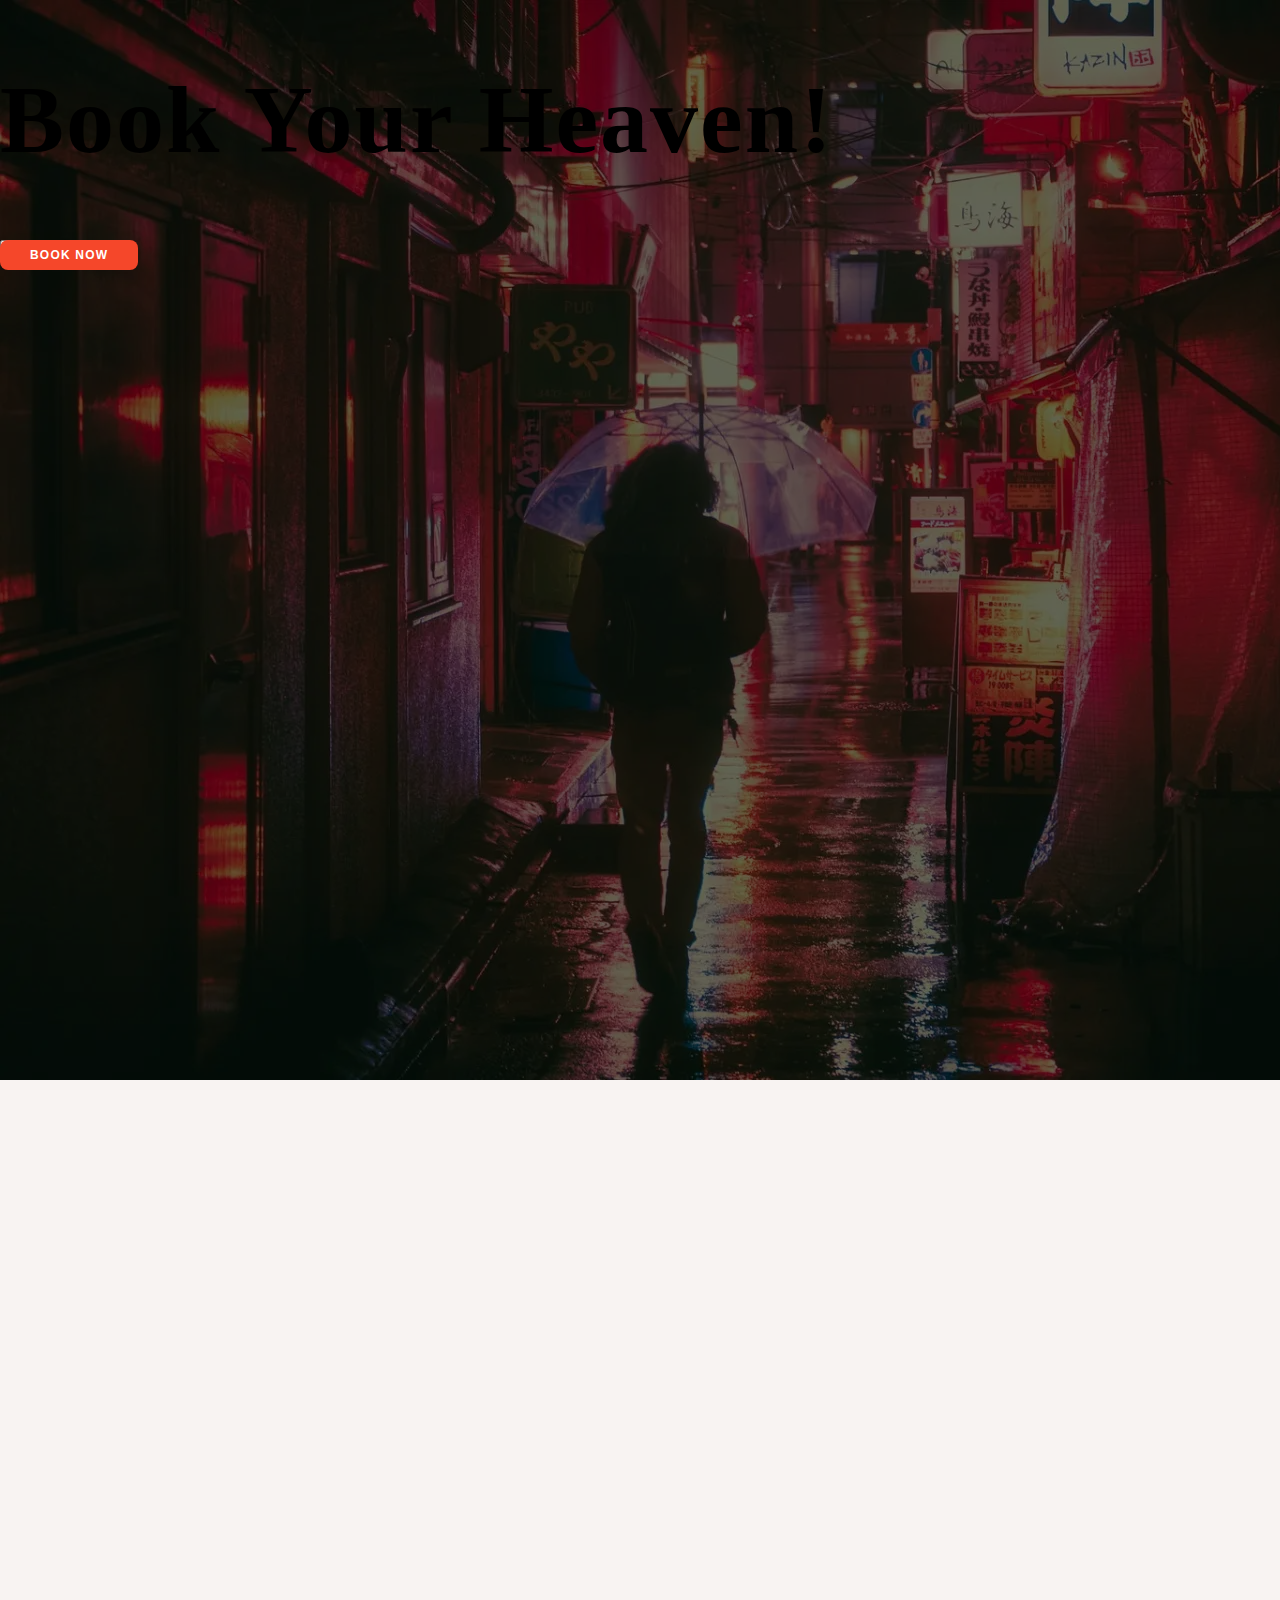
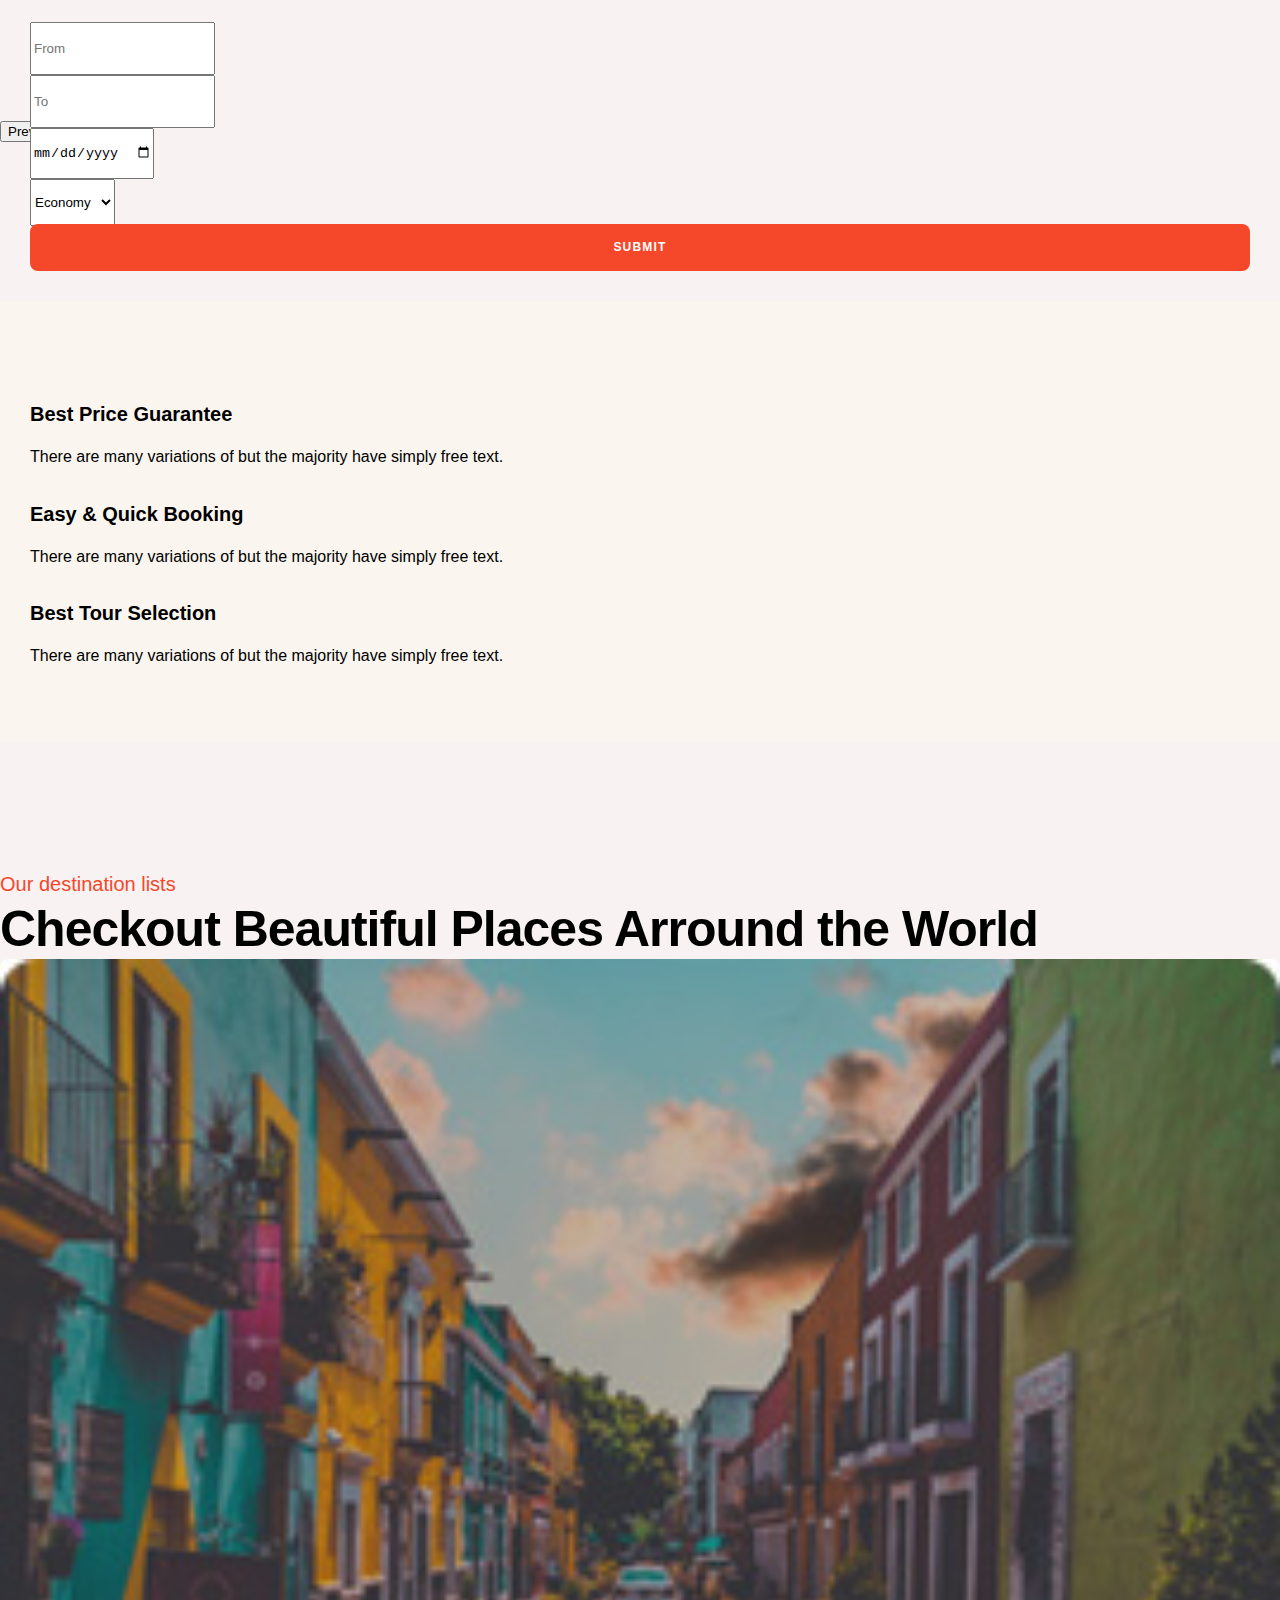
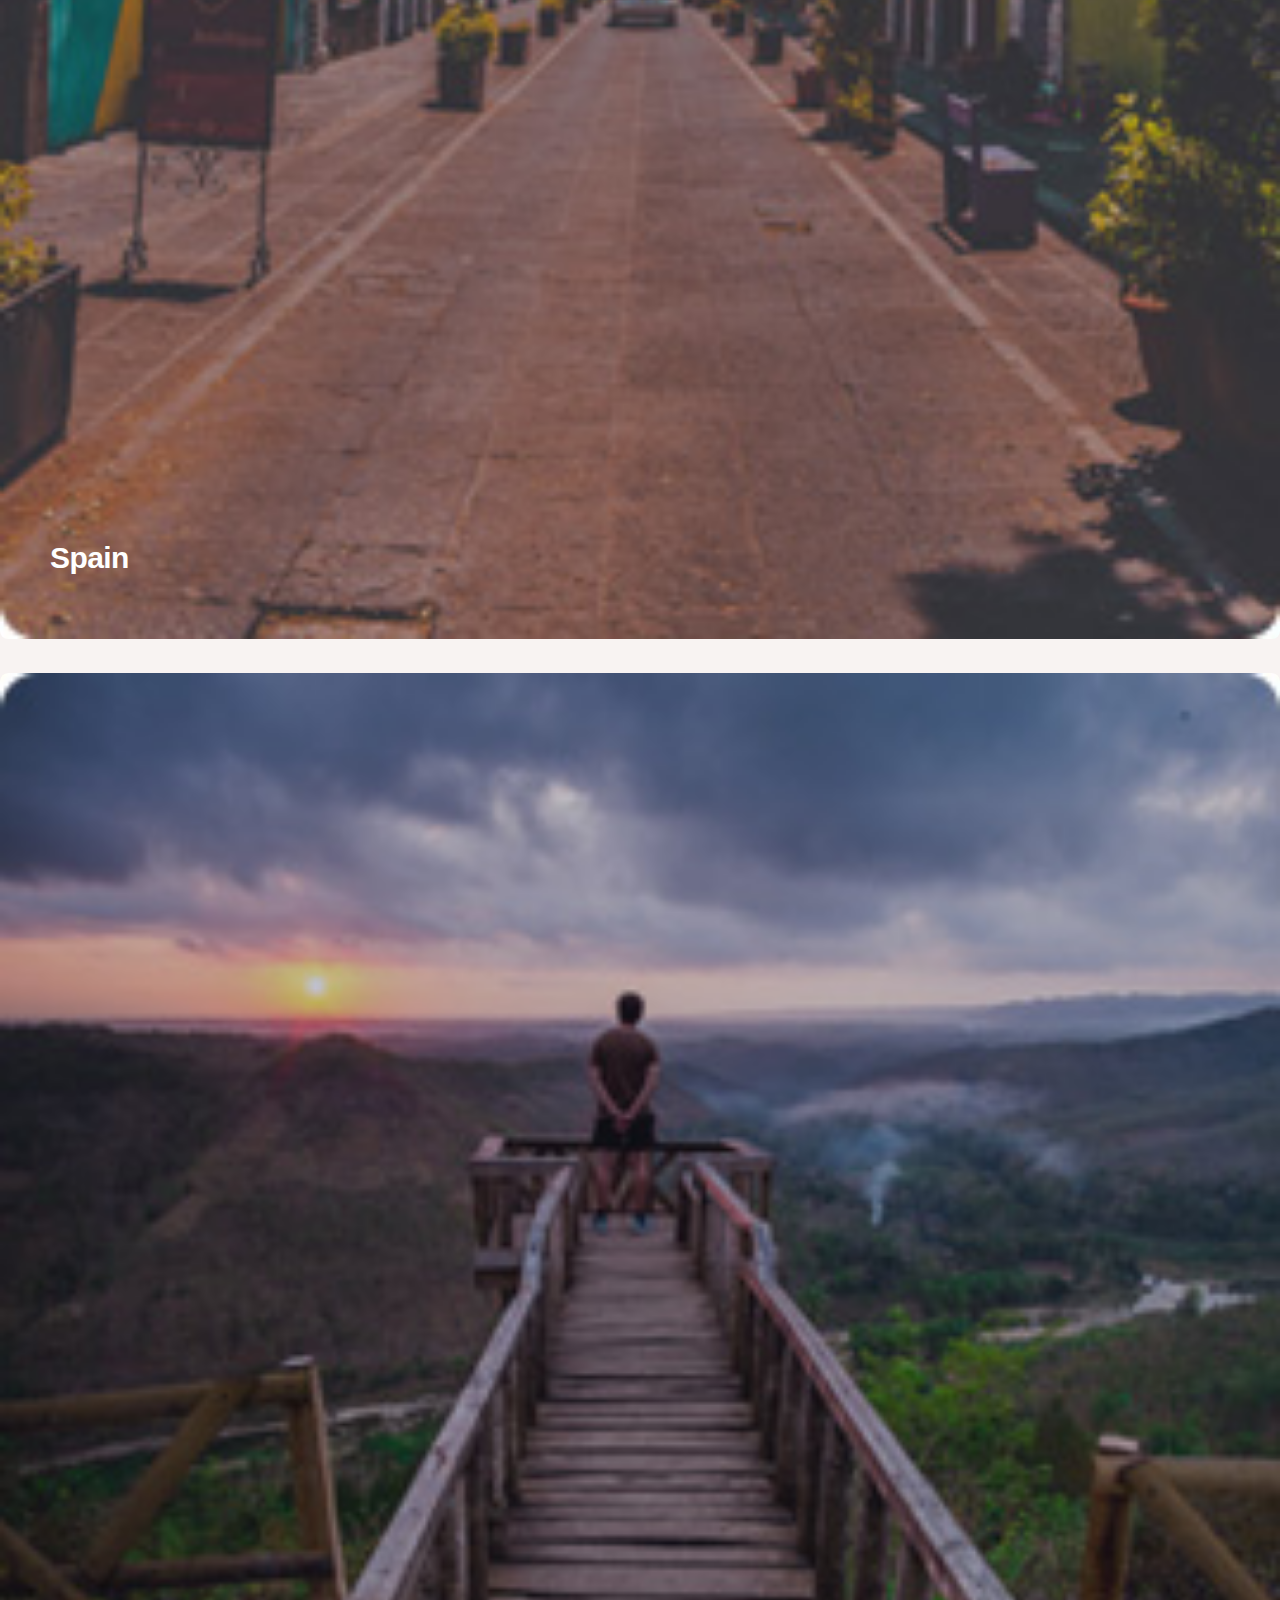
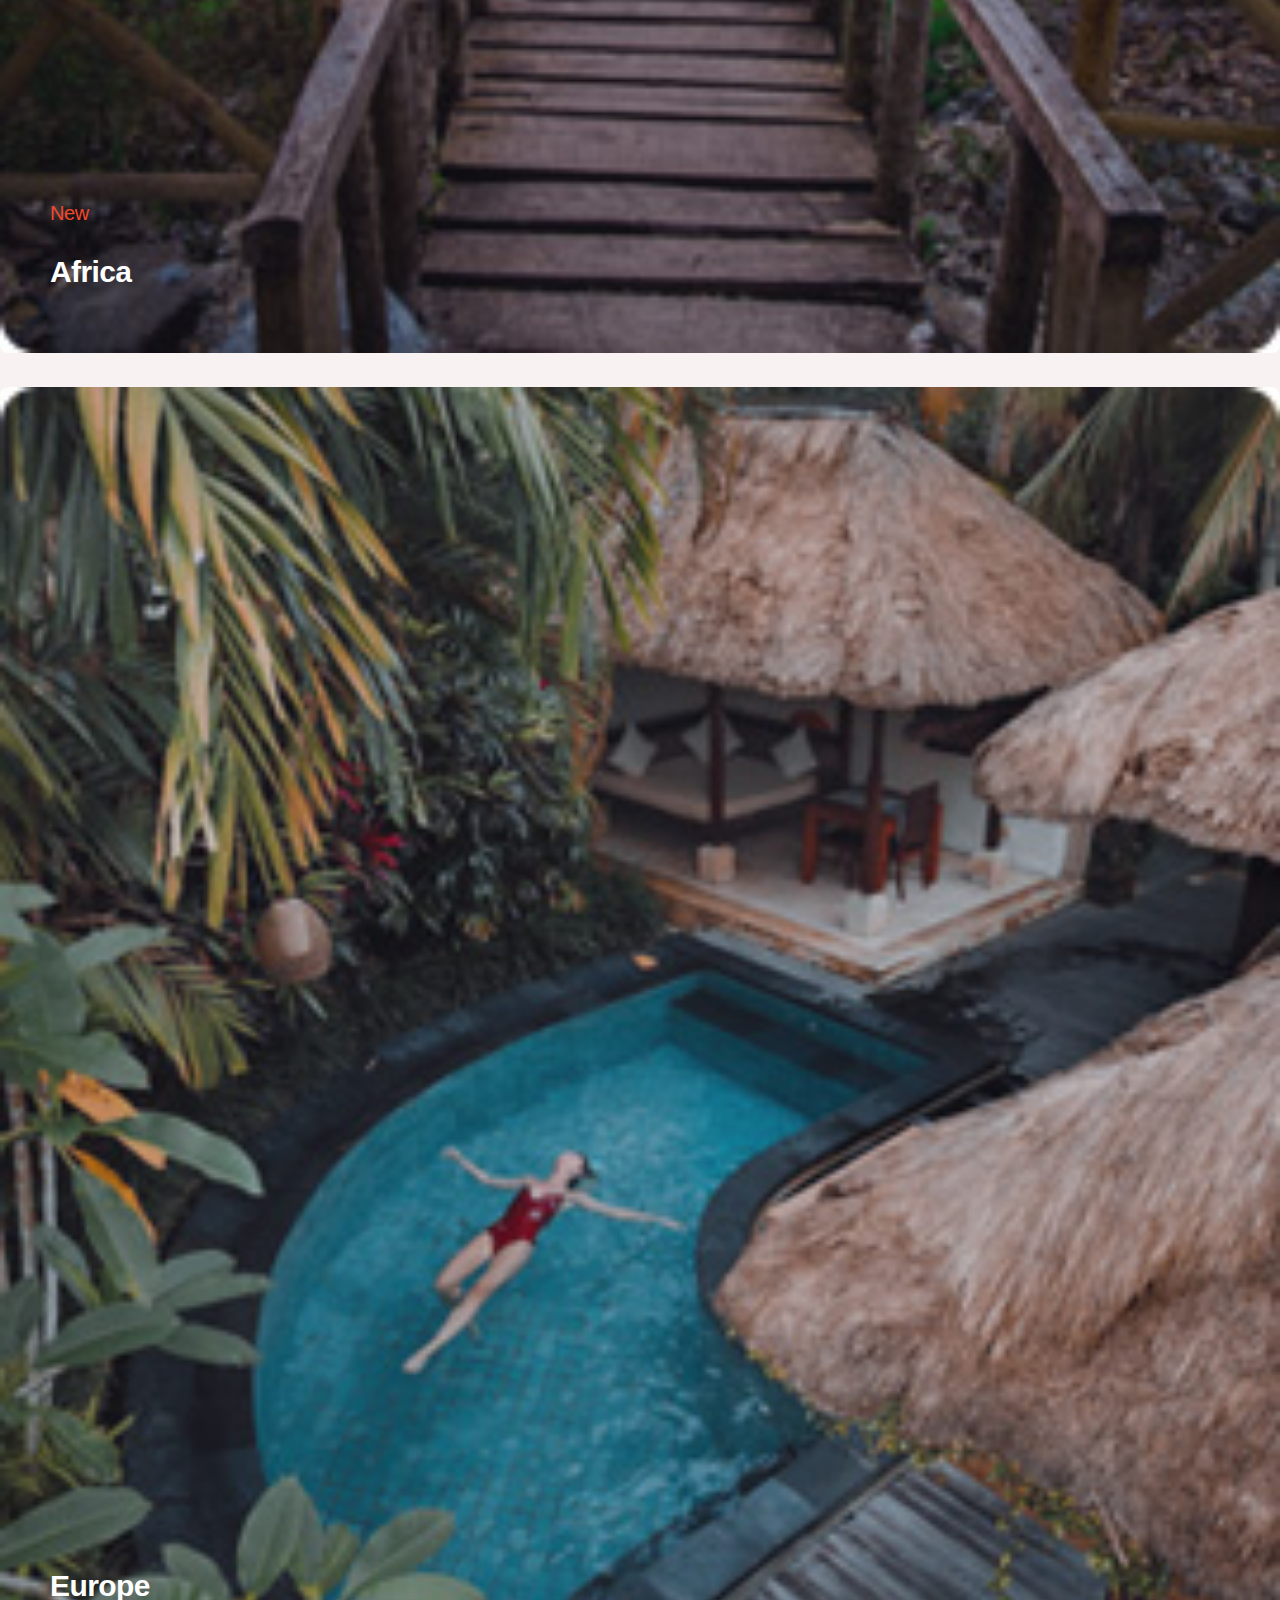
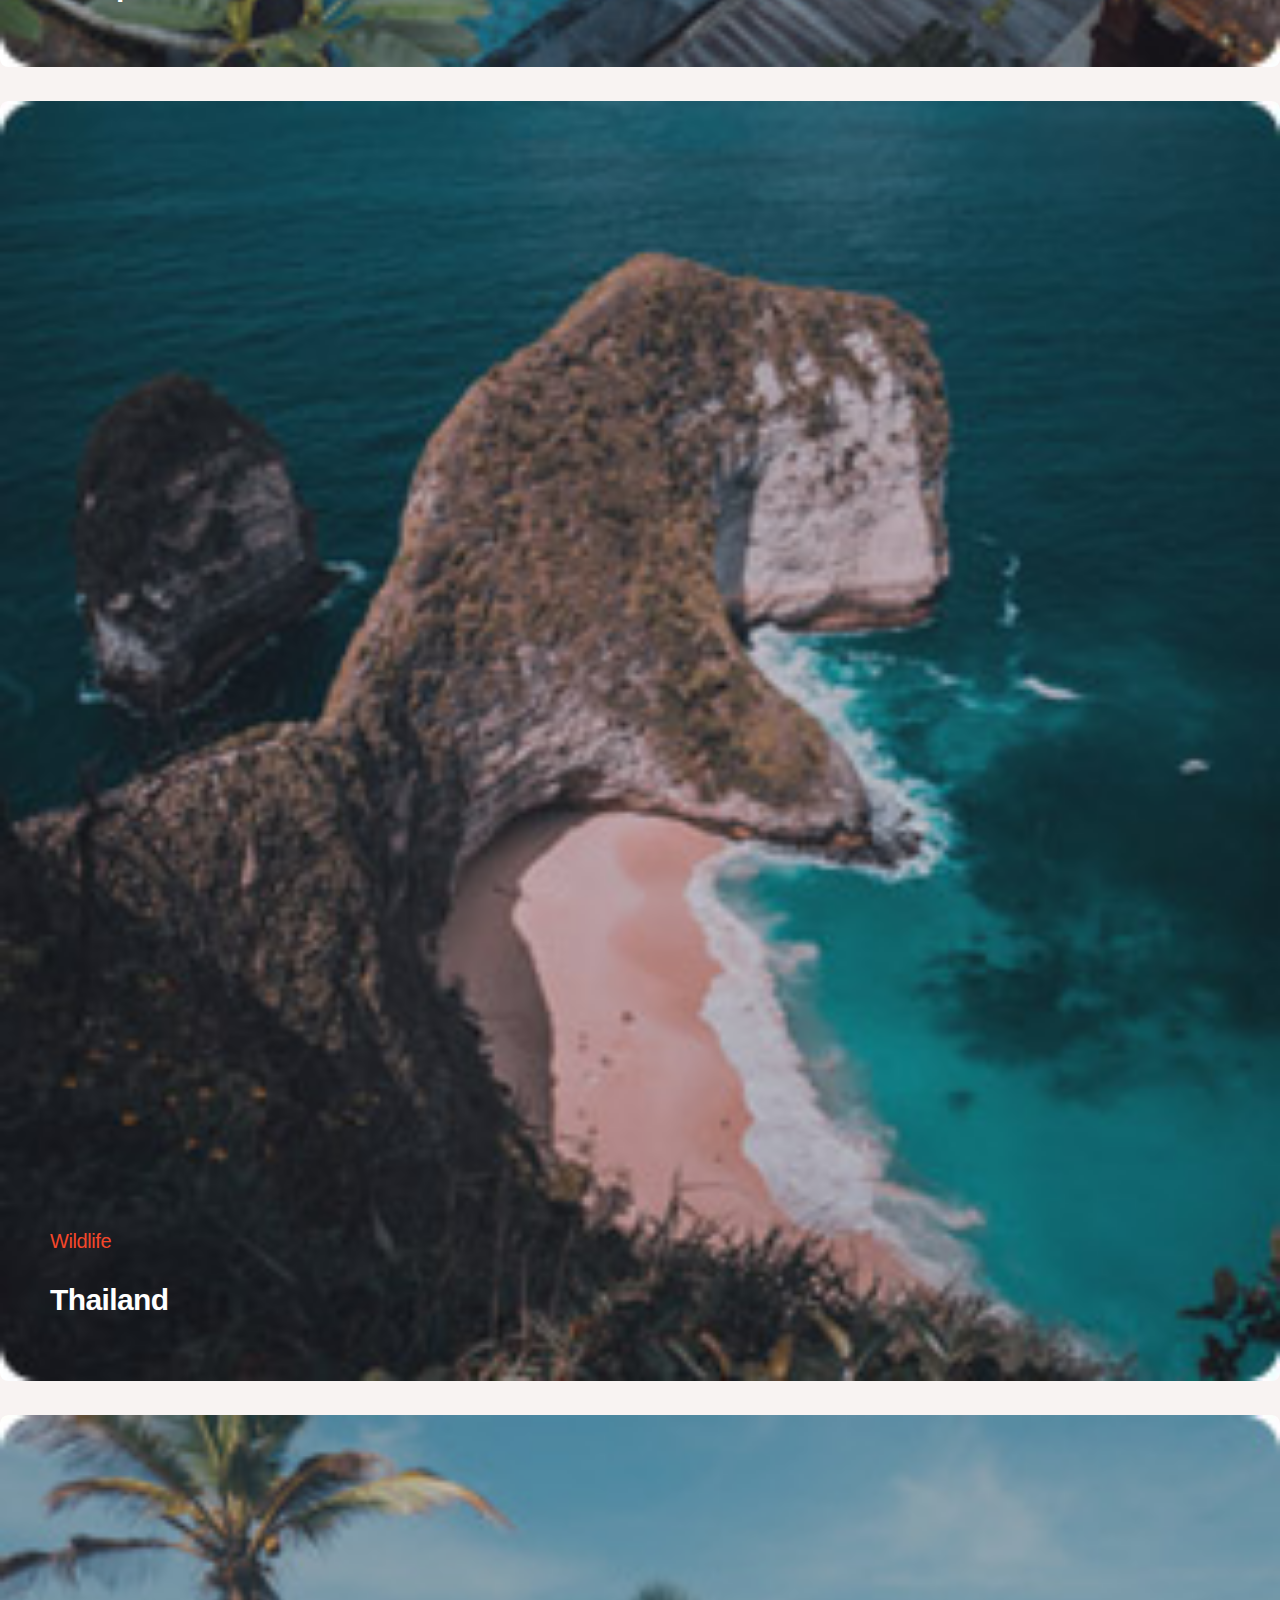
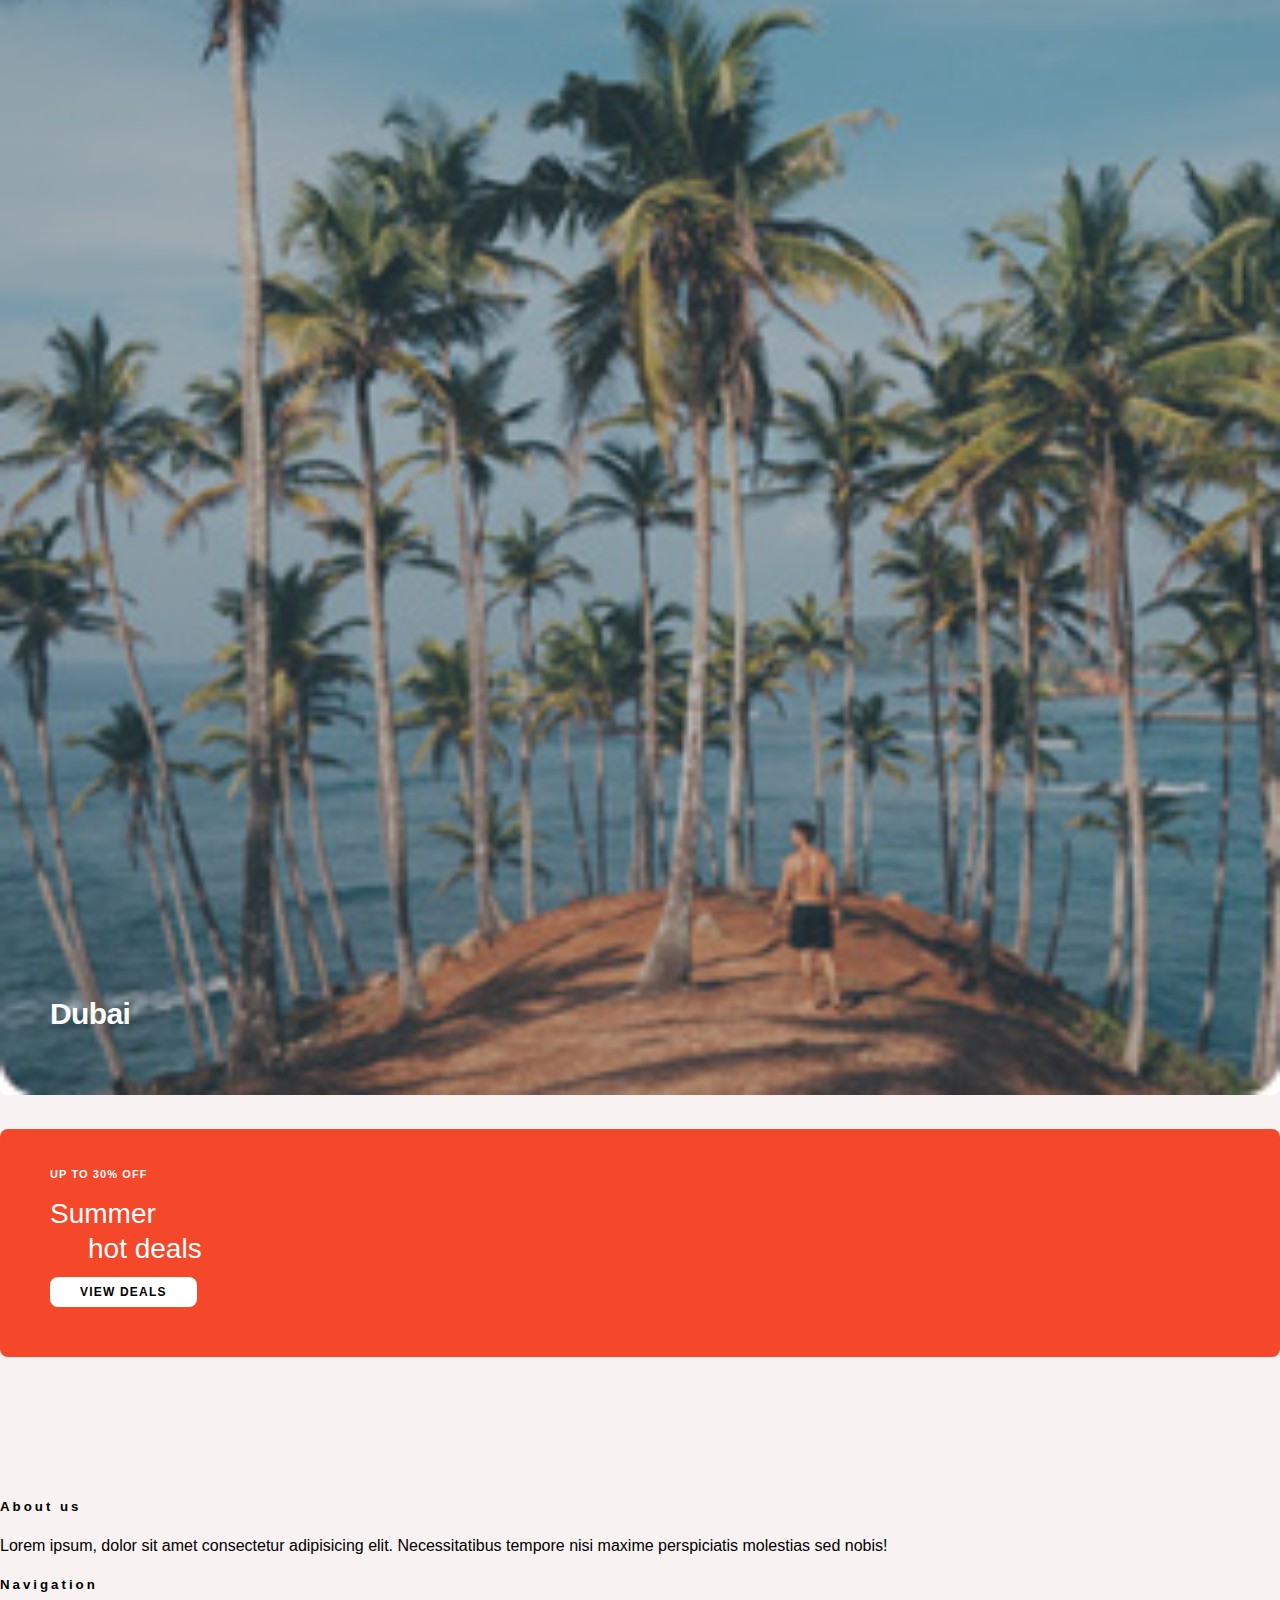
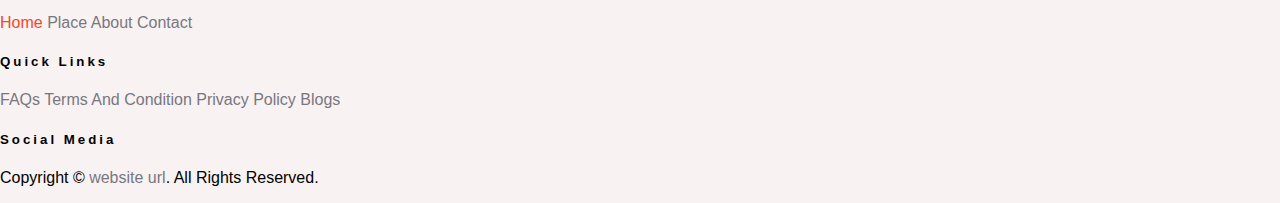
==== commit 63b7c160: "Add files via upload" ====
--- a/index.html
+++ b/index.html
@@ -24,7 +24,7 @@
 </head>
 <body>
 
-  <nav class="navbar fixed-top bg-dark  navbar-expand-lg navbar-light shadow-lg" id="navigation-bar">
+  <nav class="navbar fixed-top bg-dark navbar-expand-lg navbar-light shadow-lg" id="navigation-bar">
 
     <a class="navbar-brand ms-2" href="#">
         <h4 class="p-0 m-0 ms-2">Logo</h4>
@@ -50,7 +50,7 @@
             <img src="img/carousel-1.webp" class="d-block w-100" alt="Images">
             <div class="carousel-caption d-flex flex-column align-items-center justify-content-center">
                 <h1>Travel With Us</h1>
-                <Button class="btn btn-primary fw-semibold rounded-pill px-5 py-2">Book Now</Button>
+                <Button class="thm-btn fw-semibold rounded-pill px-5 py-2">Book Now</Button>
               </div>
           </div>
           <div class="carousel-item">
@@ -2097,7 +2097,7 @@
                   </div>
               </div>
               <div class="col-md-2">
-                  <button class="btn btn-primary btn-block" type="submit" style="height: 47px; margin-top: -2px;">Submit</button>
+                  <button class="thm-btn btn-block" type="submit" style="height: 47px; margin-top: -2px;">Submit</button>
               </div>
           </div>
       </div>
--- a/styles.css
+++ b/styles.css
@@ -16,6 +16,14 @@
   text-decoration: none;
 }
 
+.btn-block {
+  display: block;
+  width: 100%;
+}
+.page-header{
+  background: linear-gradient(rgba(0,0,0,0.6) , rgba(0,0,0,0.6)),url('img/carousel-2.webp') no-repeat center center;
+  
+}
 .navbar-nav a{
 font-size: 1.2rem;
 padding: 10px 30px;
@@ -124,7 +132,16 @@
   line-height: 60px;
   letter-spacing: -0.02em;
 }
-
+.btn-outline-primary{
+  color: #f5472a!important;
+  background-color: transparent;
+  border-color: #f5472a!important;
+}
+.btn-outline-primary:hover{
+  color: white!important;
+  background-color: #f5472a!important;
+  border-color: #f5472a!important;
+}
 
 .destinations-two {
   position: relative;
@@ -252,8 +269,8 @@
   -webkit-appearance: none;
   border: none;
   outline: none !important;
-  background-color: var(--thm-primary);
-  color: var(--thm-base);
+  background-color: #f5472a;
+  color: white;
   font-size: 12px;
   font-weight: 700;
   text-transform: uppercase;
@@ -272,7 +289,7 @@
   left: 0;
   right: 0;
   height: 100%;
-  background-color: var(--thm-black);
+  background-color: black;
   transition-delay: .1s;
   transition-timing-function: ease-in-out;
   transition-duration: .5s;
@@ -290,7 +307,7 @@
 }
 
 .thm-btn:hover {
-  color: var(--thm-base);
+  color: white;
 }
 
 
@@ -324,6 +341,824 @@
   color: black;
 }
 
+.contacts-page .page_body {
+  display: -webkit-flex;
+  display: -ms-flexbox;
+  display: flex;
+  -webkit-flex-wrap: wrap;
+  -ms-flex-wrap: wrap;
+  flex-wrap: wrap;
+  margin-top: 46px;
+}
+.contacts-page .contacts-left {
+  background: #F7F7F7;
+  border-radius: 12px;
+  min-height: 455px;
+  width: 42%;
+  padding: 48px;
+}
+.contacts-page .contacts-left .tel {
+  width: 50%;
+}
+.contacts-page .contacts-left .tel a {
+  font-size: 26px;
+  font-weight: 600;
+  color: #222;
+  line-height: 36px;
+}
+.contacts-page .contacts-left p:not([class]) {
+  color: rgba(34, 34, 34, 0.37);
+  font-size: 18px;
+}
+.contacts-page .contacts-left .email {
+  width: 50%;
+}
+.contacts-page .contacts-left .email a {
+  font-size: 22px;
+  color: #FF3B00;
+  line-height: 36px;
+}
+.contacts-page .contacts-left .address {
+  font-size: 18px;
+  color: #222;
+  position: relative;
+  padding-left: 25px;
+  margin-top: 36px;
+}
+.contacts-page .contacts-left .address:before {
+  width: 16px;
+  height: 22px;
+  background: url(../img/geo-red.svg) center center no-repeat;
+  background-size: contain;
+  position: absolute;
+  content: '';
+  left: 0;
+  top: 5px;
+}
+.contacts-page .contacts-left .social-links {
+  margin-top: 34px;
+}
+.contacts-page .contacts-left .btn {
+  height: 48px;
+  background: #D03000;
+  border-radius: 8px;
+  font-size: 21px;
+  color: #fff;
+  text-align: center;
+  padding: 0 20px;
+  display: block;
+  float: left;
+  line-height: 48px;
+  width: auto;
+  margin-top: 70px;
+}
+.contacts-page .contacts-right {
+  background: #eee;
+  min-height: 455px;
+  border-radius: 12px;
+  width: 56%;
+  overflow: hidden;
+  position: relative;
+  margin-left: 2%;
+}
+.contacts-page .contacts-right .map {
+  border-radius: 12px;
+}
+.contacts-page .contacts-right .map iframe {
+  border-radius: 12px;
+  position: absolute;
+  top: 0;
+  left: 0;
+  width: 100%;
+  height: 100%;
+  border: 0;
+}
+ 
+.contact-page__social {
+  position: relative;
+  display: flex;
+  -webkit-box-align: center;
+  align-items: center;
+}
+
+.contact-page__social a {
+  position: relative;
+  display: -webkit-box;
+  display: flex;
+  -webkit-box-align: center;
+  align-items: center;
+  -webkit-box-pack: center;
+  justify-content: center;
+  text-align: center;
+  color: black;
+  background-color: #faf5ee;
+  border-radius: 50%;
+  font-size: 15px;
+  height: 50px;
+  width: 50px;
+  transform: rotate(0);
+  -webkit-transition: all 500ms ease;
+  transition: all 500ms ease;
+  z-index: 1;
+}
+
+.contact-page__social a:hover {
+  color: white;
+  transform: rotate(360deg);
+}
+
+.contact-page__social a:before {
+  position: absolute;
+  top: 0;
+  left: 0;
+  right: 0;
+  bottom: 0;
+  content: "";
+  background-color: #f5472a;
+  border-radius: 50%;
+  transform: scale(0.0);
+  transform-origin: center;
+  transform-style: preserve-3d;
+  transition: all 0.4s cubic-bezier(0.62, 0.21, 0.45, 1.52);
+  z-index: -1;
+}
+
+.contact-page__social a:hover:before {
+  transform: scaleX(1.0);
+}
+
+.contact-page__social a+a {
+  margin-left: 10px;
+}
+
+.page {
+  padding-bottom: 20px;
+}
+.title {
+  font-size: 48px;
+  font-family: 'Prata', serif;
+  margin-bottom: 12px;
+}
+.subtitle {
+  font-size: 18px;
+  color: rgba(74, 74, 74, 0.58);
+}
+
+.social-links .link {
+  width: 45px;
+  height: 45px;
+  border-radius: 50%;
+  display: block;
+  float: left;
+  position: relative;
+  margin-right: 23px;
+}
+.social-links .link:last-child {
+  margin-right: 0;
+}
+.social-links .link span {
+  display: block;
+  position: relative;
+  width: 100%;
+  height: 100%;
+  border-radius: 50%;
+  z-index: 1;
+  background: inherit;
+}
+.social-links .link span:before {
+  position: absolute;
+  top: 50%;
+  left: 50%;
+  content: '';
+  background-position: center center;
+  background-repeat: no-repeat;
+  background-size: contain;
+}
+.social-links .link:after {
+  background: inherit;
+  position: absolute;
+  top: -4px;
+  left: -4px;
+  right: -4px;
+  bottom: -4px;
+  border-radius: 50%;
+  content: '';
+  filter: blur(6px);
+  -webkit-filter: blur(6px);
+  -moz-filter: blur(6px);
+  opacity: 0;
+  transition: all .1s linear;
+  will-change: opacity;
+}
+.social-links .link:hover:after {
+  opacity: 1;
+  transition: all .1s linear;
+}
+
+.page_head {
+  position: relative;
+  z-index: 1;
+}
+.page_head .title,
+.page_head .subtitle {
+  text-align: left;
+}
+.wrap {
+  width: 100%;
+  max-width: 1440px;
+  float: none;
+  margin: 0 auto;
+}
+
+ .wrap_float {
+  position: relative;
+}
+
+.about-us-page .title {
+  margin-bottom: 40px;
+  text-align: center;
+}
+.about-us-page .about-us {
+  text-align: center;
+}
+.about-us-page .description {
+  color: #222;
+  font-size: 26px;
+  font-style: italic;
+  margin-bottom: 28px;
+}
+.about-us-page .text {
+  font-size: 21px;
+  color: #919193;
+  text-align: center;
+}
+.about-us-page .image-block {
+  margin-top: 40px;
+  margin-bottom: 30px;
+  text-align: left;
+}
+.about-us-page .image-block img {
+  border-radius: 14px;
+  display: block;
+  max-width: 100%;
+}
+.about-us-page .image-block span {
+  font-size: 16px;
+  color: #919193;
+  display: inline-block;
+  margin-top: 10px;
+}
+.about-us-page .statistics {
+  margin-top: 40px;
+}
+.about-us-page .statistics_item {
+  text-align: center;
+  width: 30%;
+  margin-right: 5%;
+  padding: 0 20px;
+}
+.about-us-page .statistics_item:last-child {
+  margin-right: 0;
+}
+.about-us-page .statistics_item ._value {
+  font-size: 34px;
+  font-family: "Prata", serif;
+  color: #fff;
+  width: 112px;
+  height: 112px;
+  border-radius: 50%;
+  background: #FF3B00;
+  line-height: 120px;
+  display: inline-block;
+  float: none;
+  margin-bottom: 12px;
+}
+.about-us-page .statistics_item ._title {
+  font-size: 21px;
+  color: #222;
+  font-weight: 600;
+  margin-bottom: 20px;
+}
+.about-us-page .statistics_item ._text {
+  font-size: 21px;
+  color: #919193;
+}
+.about-us-page .team {
+  overflow: hidden;
+  margin-top: 74px;
+  margin-bottom: 80px;
+}
+.about-us-page .team-head {
+  position: relative;
+  margin-bottom: 40px;
+}
+.about-us-page .team-head .title {
+  text-align: center;
+  margin-bottom: 0;
+}
+.about-us-page .team .slick-list {
+  overflow: visible;
+}
+.about-us-page .team .arrows {
+  position: absolute;
+  z-index: 2;
+  bottom: 0;
+  right: 0;
+  width: auto;
+}
+.about-us-page .team .arrows .arrow {
+  width: 44px;
+  height: 44px;
+  border-radius: 50%;
+  background: #C7C7C7;
+  position: relative;
+  transition: all .2s linear;
+}
+.about-us-page .team .arrows .arrow:before {
+  width: 16px;
+  height: 12px;
+  background: url(../img/left-arrow.svg) center center no-repeat;
+  background-size: contain;
+  position: absolute;
+  content: '';
+  top: 50%;
+  left: 50%;
+  margin-top: -6px;
+  margin-left: -8px;
+  opacity: 1;
+  transition: all .2s linear;
+}
+.about-us-page .team .arrows .arrow:after {
+  width: 16px;
+  height: 12px;
+  background: url(../img/right-arrow.svg) center center no-repeat;
+  background-size: contain;
+  position: absolute;
+  content: '';
+  top: 50%;
+  left: 50%;
+  margin-top: -6px;
+  margin-left: -8px;
+  opacity: 0;
+  transition: all .2s linear;
+  transform: rotate(180deg);
+}
+.about-us-page .team .arrows .arrow.next {
+  margin-left: 18px;
+  transform: rotate(180deg);
+}
+.about-us-page .team .arrows .arrow:hover {
+  background: rgba(199, 199, 199, 0.18);
+  transition: all .2s linear;
+  cursor: pointer;
+}
+.about-us-page .team .arrows .arrow:hover:before {
+  opacity: 0;
+  transition: all .2s linear;
+}
+.about-us-page .team .arrows .arrow:hover:after {
+  opacity: 1;
+  transition: all .2s linear;
+}
+.about-us-page .team_item {
+  width: 456px;
+  margin-right: 30px;
+}
+.about-us-page .team_item:hover .image:before {
+  opacity: .5;
+  transition: all .2s linear;
+}
+.about-us-page .team_item:hover .image .socials {
+  opacity: 1;
+  transition: all .4s ease;
+}
+.about-us-page .team_item:hover .image .socials .links {
+  transform: none;
+  transition: all .4s ease;
+}
+.about-us-page .team_item .image {
+  height: 456px;
+  border-radius: 14px;
+  margin-bottom: 22px;
+  position: relative;
+  overflow: hidden;
+}
+.about-us-page .team_item .image .img_wrap {
+  height: inherit;
+}
+.about-us-page .team_item .image:before {
+  background: #222;
+  opacity: 0;
+  content: '';
+  position: absolute;
+  left: 0;
+  top: 0;
+  bottom: 0;
+  right: 0;
+  transition: all .2s linear;
+}
+.about-us-page .team_item .image img {
+  width: 100%;
+  height: 100%;
+  object-fit: cover;
+  display: block;
+}
+.about-us-page .team_item .image .socials {
+  position: absolute;
+  top: 0;
+  left: 0;
+  height: 100%;
+  width: 100%;
+  display: flex;
+  align-items: center;
+  opacity: 0;
+  transition: all .2s linear;
+}
+.about-us-page .team_item .image .socials .links {
+  text-align: center;
+  transform: scale(1.3);
+  transition: all .4s ease;
+}
+.about-us-page .team_item .image .socials .links a {
+  width: 30px;
+  height: 30px;
+  display: inline-block;
+  float: none;
+  position: relative;
+  margin: 0 16px;
+}
+.about-us-page .team_item .image .socials .links a:before {
+  position: absolute;
+  content: '';
+  background-position: center center;
+  background-repeat: no-repeat;
+  background-size: contain;
+  top: 50%;
+  left: 50%;
+}
+.about-us-page .team_item .image .socials .links a.facebook:before {
+  width: 16px;
+  height: 28px;
+  background-image: url(../img/facebook-logo.svg);
+  margin-top: -14px;
+  margin-left: -8px;
+}
+.about-us-page .team_item .image .socials .links a.instagram:before {
+  width: 26px;
+  height: 26px;
+  background-image: url(../img/instagram-logo.svg);
+  margin-top: -13px;
+  margin-left: -13px;
+}
+.about-us-page .team_item .image .socials .links a.pinterest:before {
+  width: 22px;
+  height: 28px;
+  background-image: url(../img/pinterest.svg);
+  margin-top: -14px;
+  margin-left: -11px;
+}
+.about-us-page .team_item .image .socials .links a.twitter:before {
+  width: 28px;
+  height: 22px;
+  background-image: url(../img/twitter-logo.svg);
+  margin-top: -11px;
+  margin-left: -14px;
+}
+.about-us-page .team_item .name {
+  font-size: 21px;
+  color: #222;
+  font-weight: 600;
+  margin-bottom: 10px;
+}
+.about-us-page .team_item .position {
+  font-size: 21px;
+  color: #919193;
+}
+.about-us-page .office .arrows {
+  position: absolute;
+  z-index: 2;
+  top: 30px;
+  right: 30px;
+  width: auto;
+}
+.about-us-page .office .arrows .arrow {
+  width: 44px;
+  height: 44px;
+  border-radius: 50%;
+  background: rgba(255, 255, 255, 0.42);
+  position: relative;
+  transition: all .2s linear;
+}
+.about-us-page .office .arrows .arrow:before {
+  width: 16px;
+  height: 12px;
+  background: url(../img/left-arrow.svg) center center no-repeat;
+  background-size: contain;
+  position: absolute;
+  content: '';
+  top: 50%;
+  left: 50%;
+  margin-top: -6px;
+  margin-left: -8px;
+  opacity: 1;
+  transition: all .2s linear;
+}
+.about-us-page .office .arrows .arrow:after {
+  width: 16px;
+  height: 12px;
+  background: url(../img/right-arrow.svg) center center no-repeat;
+  background-size: contain;
+  position: absolute;
+  content: '';
+  top: 50%;
+  left: 50%;
+  margin-top: -6px;
+  margin-left: -8px;
+  opacity: 0;
+  transition: all .2s linear;
+  transform: rotate(180deg);
+}
+.about-us-page .office .arrows .arrow.next {
+  margin-left: 18px;
+  transform: rotate(180deg);
+}
+.about-us-page .office .arrows .arrow:hover {
+  background: #fff;
+  transition: all .2s linear;
+  cursor: pointer;
+}
+.about-us-page .office .arrows .arrow:hover:before {
+  opacity: 0;
+  transition: all .2s linear;
+}
+.about-us-page .office .arrows .arrow:hover:after {
+  opacity: 1;
+  transition: all .2s linear;
+}
+.about-us-page .office .slider_wrap {
+  position: relative;
+  margin-bottom: 44px;
+}
+.about-us-page .office_slider {
+  overflow: hidden;
+  border-radius: 15px;
+}
+.about-us-page .office_slider .slide {
+  height: 524px;
+  overflow: hidden;
+  border-radius: 15px;
+}
+.about-us-page .office_slider .slide img {
+  display: block;
+  object-fit: cover;
+  width: 100%;
+  height: 100%;
+  object-position: center;
+}
+/*----------------------------------------------------------------------------------
+2. Media queries
+-----------------------------------------------------------------------------------*/
+@media screen and (min-width: 1521px) {
+  .about-us-page .wrap {
+    max-width: 1090px;
+  }
+  .about-us-page .team .wrap {
+    max-width: 1440px;
+  }
+}
+@media screen and (max-width: 1520px) {
+  .about-us-page .team_item {
+    width: 382px;
+    margin-right: 16px;
+  }
+  .about-us-page .team_item .image {
+    height: 376px;
+  }
+}
+@media screen and (max-width: 1200px) {
+  .about-us-page .statistics_item {
+    padding: 0;
+  }
+  .about-us-page .statistics_item ._text {
+    font-size: 18px;
+  }
+  .about-us-page .statistics_item ._title {
+    font-size: 20px;
+  }
+  .about-us-page .team_item .position {
+    font-size: 19px;
+  }
+}
+@media screen and (max-width: 1040px) {
+  .about-us-page .team_item .image .socials .links {
+    transform: none;
+  }
+  .mobile .about-us-page .team-body .slider {
+    overflow: auto;
+    padding-left: 4vw;
+    padding-bottom: 8px;
+  }
+  .mobile .about-us-page .team-body .slider .team_slider {
+    width: auto;
+    white-space: nowrap;
+  }
+  .mobile .about-us-page .team_item {
+    display: inline-block;
+    float: none;
+    white-space: normal;
+  }
+  .mobile .about-us-page .team_item:last-child {
+    margin-right: 4vw;
+  }
+  .mobile .about-us-page .team .title {
+    padding-left: 4vw;
+    padding-right: 4vw;
+  }
+  .mobile .about-us-page .team .wrap {
+    max-width: 100%;
+    width: 100%;
+  }
+  .mobile .about-us-page .team .arrows {
+    display: none;
+  }
+}
+@media screen and (max-width: 1000px) {
+  .about-us-page .statistics_item ._text {
+    font-size: 16px;
+  }
+  .about-us-page .team_item .image {
+    overflow: visible;
+    height: 310px;
+  }
+  .about-us-page .team_item .image .img_wrap {
+    overflow: hidden;
+    border-radius: 14px;
+  }
+  .about-us-page .team_item .image .socials {
+    opacity: 1;
+    height: auto;
+    bottom: -50px;
+    top: auto;
+  }
+  .about-us-page .team_item {
+    width: 310px;
+  }
+  .about-us-page .team_item .image .socials .links {
+    text-align: left;
+  }
+  .about-us-page .team_item .image .socials .links a {
+    margin-left: 0;
+  }
+  .about-us-page .team_item .image .socials .links a.facebook:before {
+    background-image: url(../img/facebook-logo-black.svg);
+  }
+  .about-us-page .team_item .image .socials .links a.instagram:before {
+    background-image: url(../img/instagram-logo-black.svg);
+  }
+  .about-us-page .team_item .image .socials .links a.pinterest:before {
+    background-image: url(../img/pinterest-black.svg);
+  }
+  .about-us-page .team_item .image .socials .links a.twitter:before {
+    background-image: url(../img/twitter-logo-black.svg);
+  }
+  .about-us-page .team_item .image {
+    margin-bottom: 60px;
+  }
+  .about-us-page .team_item .name {
+    margin-bottom: 5px;
+  }
+  .about-us-page .office_slider .slide {
+    height: 60vw;
+  }
+  .about-us-page .office .arrows .arrow {
+    background: #fff;
+  }
+  .about-us-page .office .arrows .arrow:before {
+    opacity: 0;
+  }
+  .about-us-page .office .arrows .arrow:after {
+    opacity: 1;
+  }
+  .about-us-page .team_item .image:before {
+    display: none;
+  }
+}
+@media screen and (max-width: 760px) {
+  .about-us-page .description {
+    font-size: 20px;
+  }
+  .about-us-page .title {
+    margin-bottom: 20px;
+  }
+  .about-us-page .text {
+    font-size: 18px;
+  }
+  .about-us-page .statistics_item {
+    width: 100%;
+    margin-right: 0;
+    margin-bottom: 40px;
+  }
+  .about-us-page .statistics_item:last-child {
+    margin-bottom: 0;
+  }
+  .about-us-page .statistics_item ._title {
+    margin-bottom: 10px;
+  }
+  .about-us-page .team .arrows {
+    display: none;
+  }
+}
+@media screen and (max-width: 640px) {
+  .about-us-page .description {
+    font-size: 18px;
+  }
+  .about-us-page .office .arrows {
+    right: 15px;
+    top: 15px;
+  }
+}
+@media screen and (max-width: 360px) {
+  .about-us-page .team_item {
+    width: 270px;
+    margin-right: 12px;
+  }
+  .about-us-page .team_item .image {
+    height: 272px;
+  }
+}
+@media screen and (max-width: 1520px) {
+  .contacts-page .contacts-left .tel a {
+    font-size: 24px;
+  }
+}
+@media screen and (max-width: 1300px) {
+  .contacts-page .contacts-left .tel {
+    width: 100%;
+    margin-bottom: 10px;
+  }
+  .contacts-page .contacts-left .email {
+    width: 100%;
+  }
+  .contacts-page .contacts-left .address {
+    margin-top: 25px;
+  }
+  .contacts-page .contacts-left .btn {
+    margin-top: 45px;
+  }
+}
+@media screen and (max-width: 1200px) {
+  .contacts-page .contacts-left {
+    width: 100%;
+    min-height: inherit;
+  }
+  .contacts-page .contacts-right {
+    width: 100%;
+    margin-left: 0;
+    margin-top: 20px;
+  }
+  .contacts-page .contacts-left .tel {
+    width: 50%;
+  }
+  .contacts-page .contacts-left .email {
+    width: 50%;
+  }
+  .contacts-page .page_body {
+    display: block;
+  }
+  .contacts-page .contacts-right {
+    min-height: inherit;
+    height: 450px;
+  }
+}
+@media screen and (max-width: 640px) {
+  .contacts-page .contacts-left {
+    padding: 26px;
+  }
+  .contacts-page .contacts-left .email {
+    clear: both;
+    width: 100%;
+  }
+  .contacts-page .contacts-left .tel {
+    width: 100%;
+  }
+  .contacts-page .contacts-right {
+    height: 360px;
+  }
+}
+@media screen and (max-width: 400px) {
+  .contacts-page .contacts-left {
+    padding: 26px 20px;
+  }
+  .contacts-page .contacts-left .address {
+    font-size: 16px;
+  }
+  .contacts-page .contacts-left .social-links {
+    display: flex;
+    flex-direction: row;
+    justify-content: space-between;
+  }
+}
+
 @media (min-width: 768px) {
   .booking {
     position: relative;
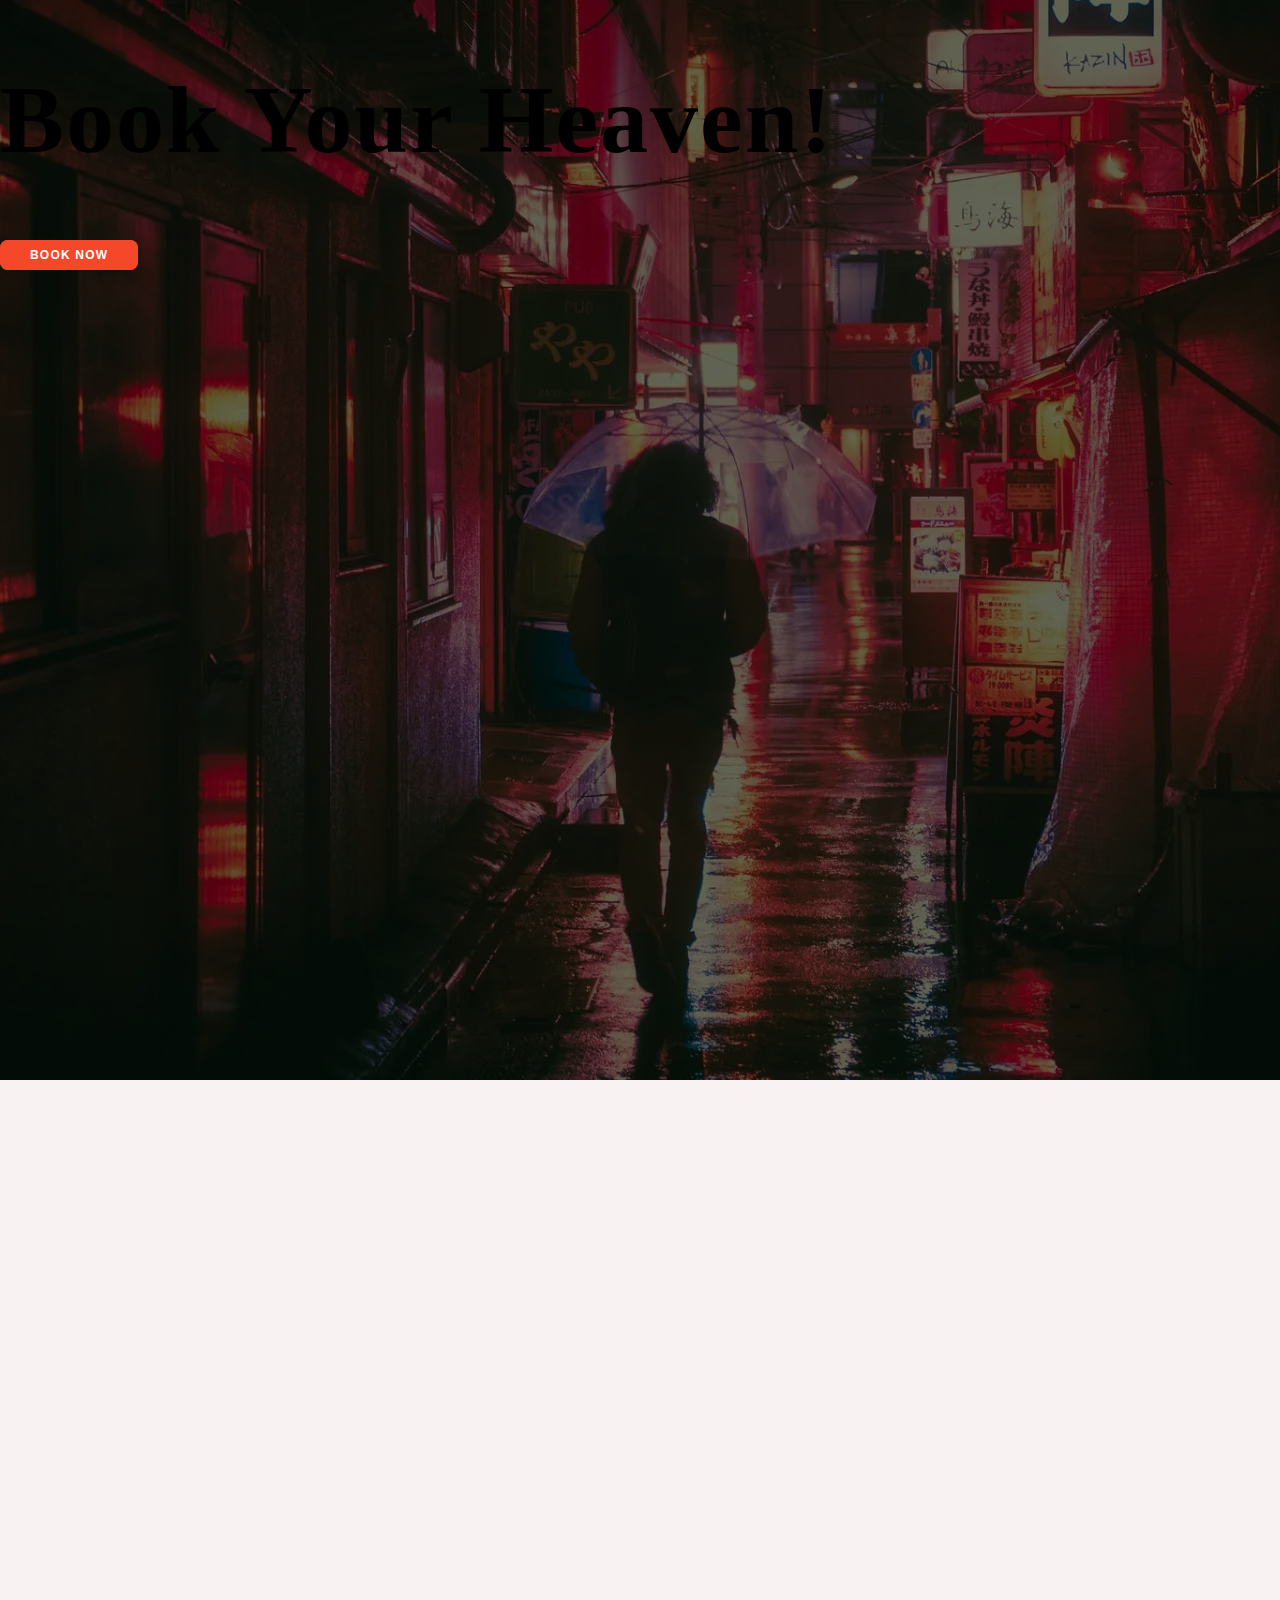
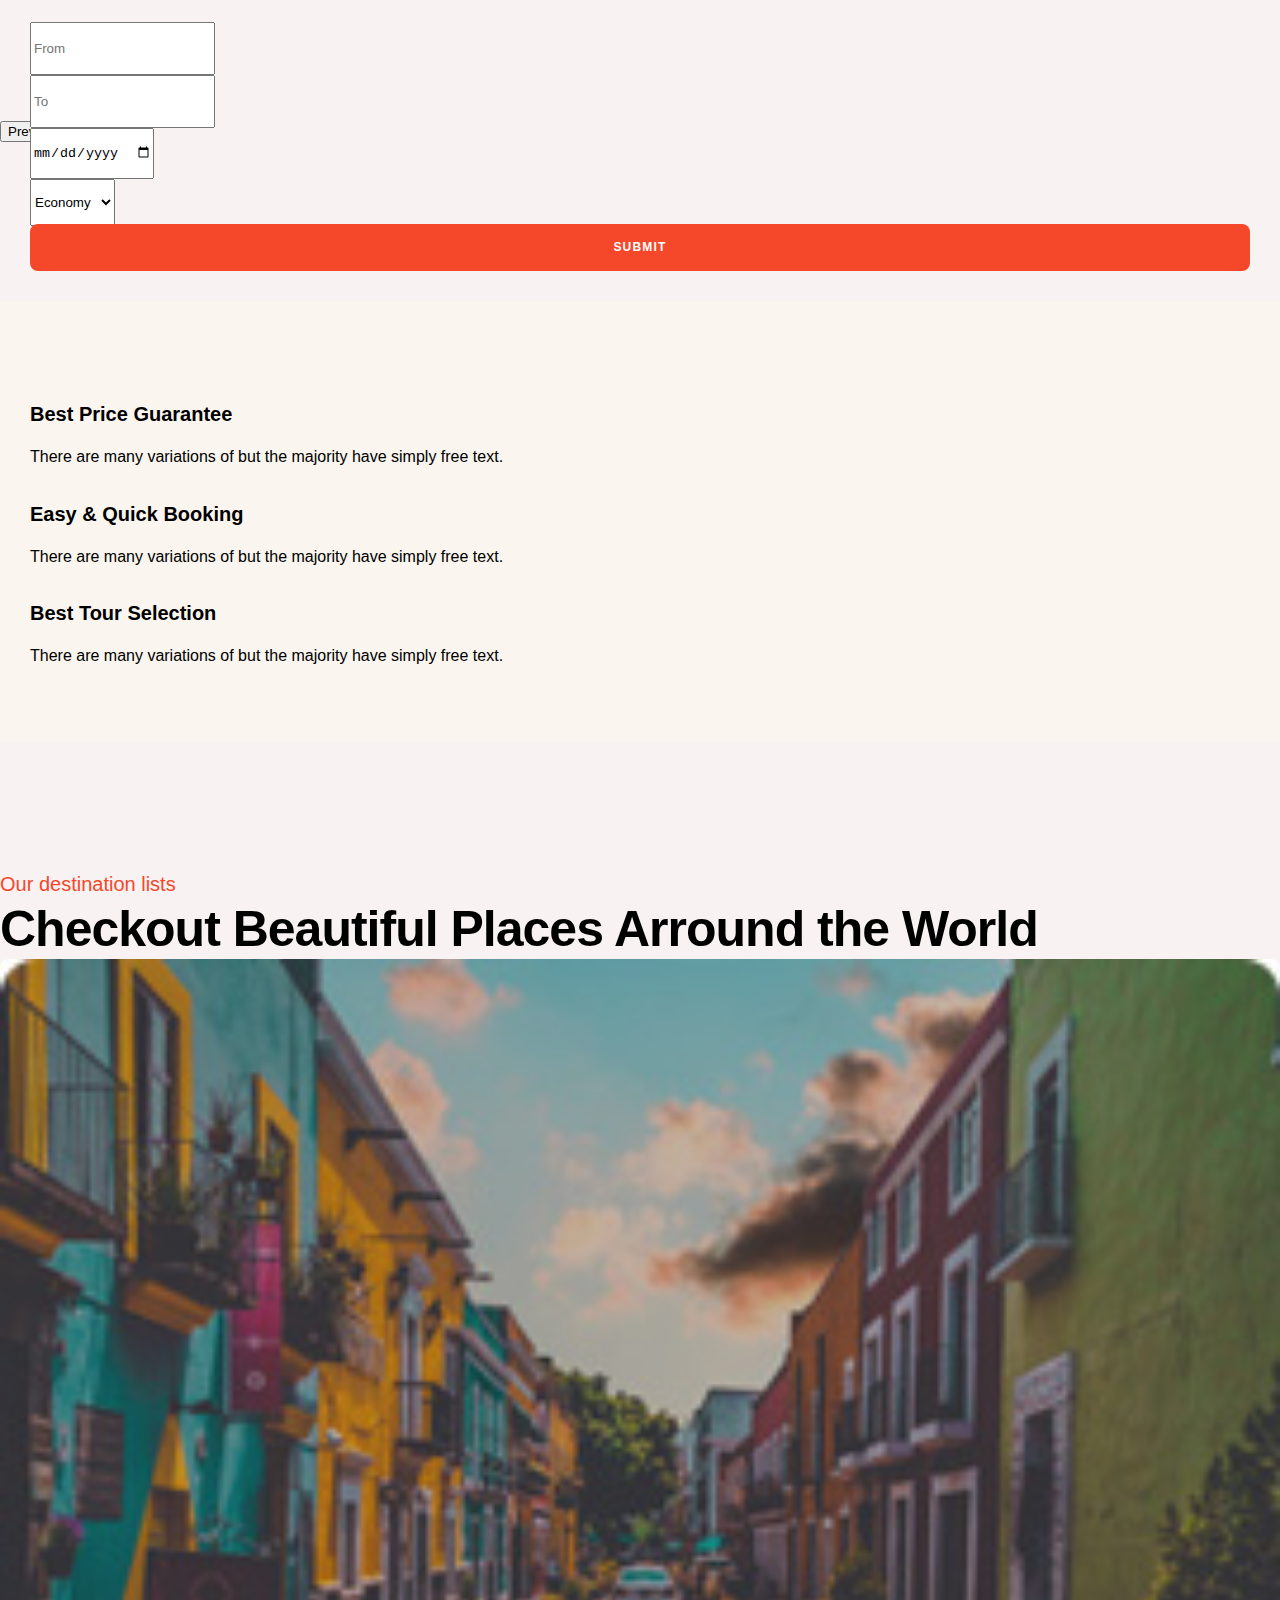
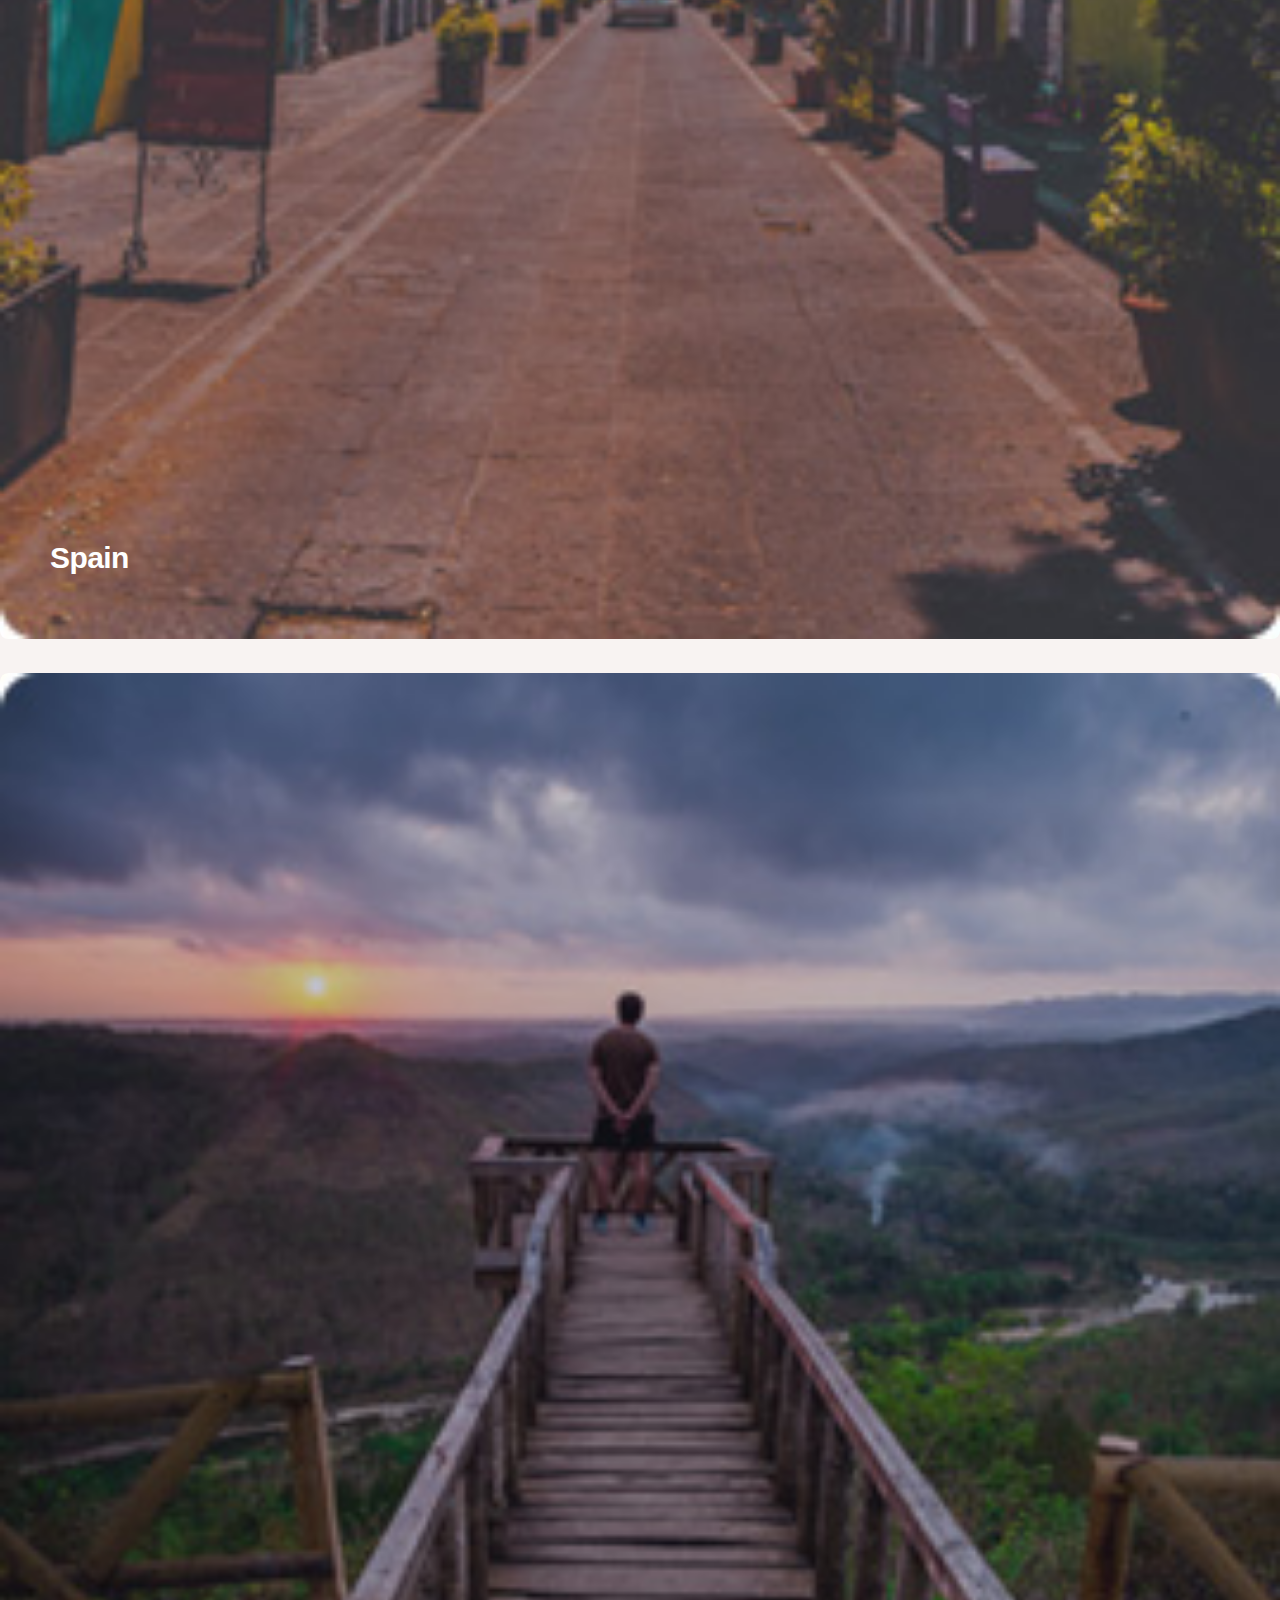
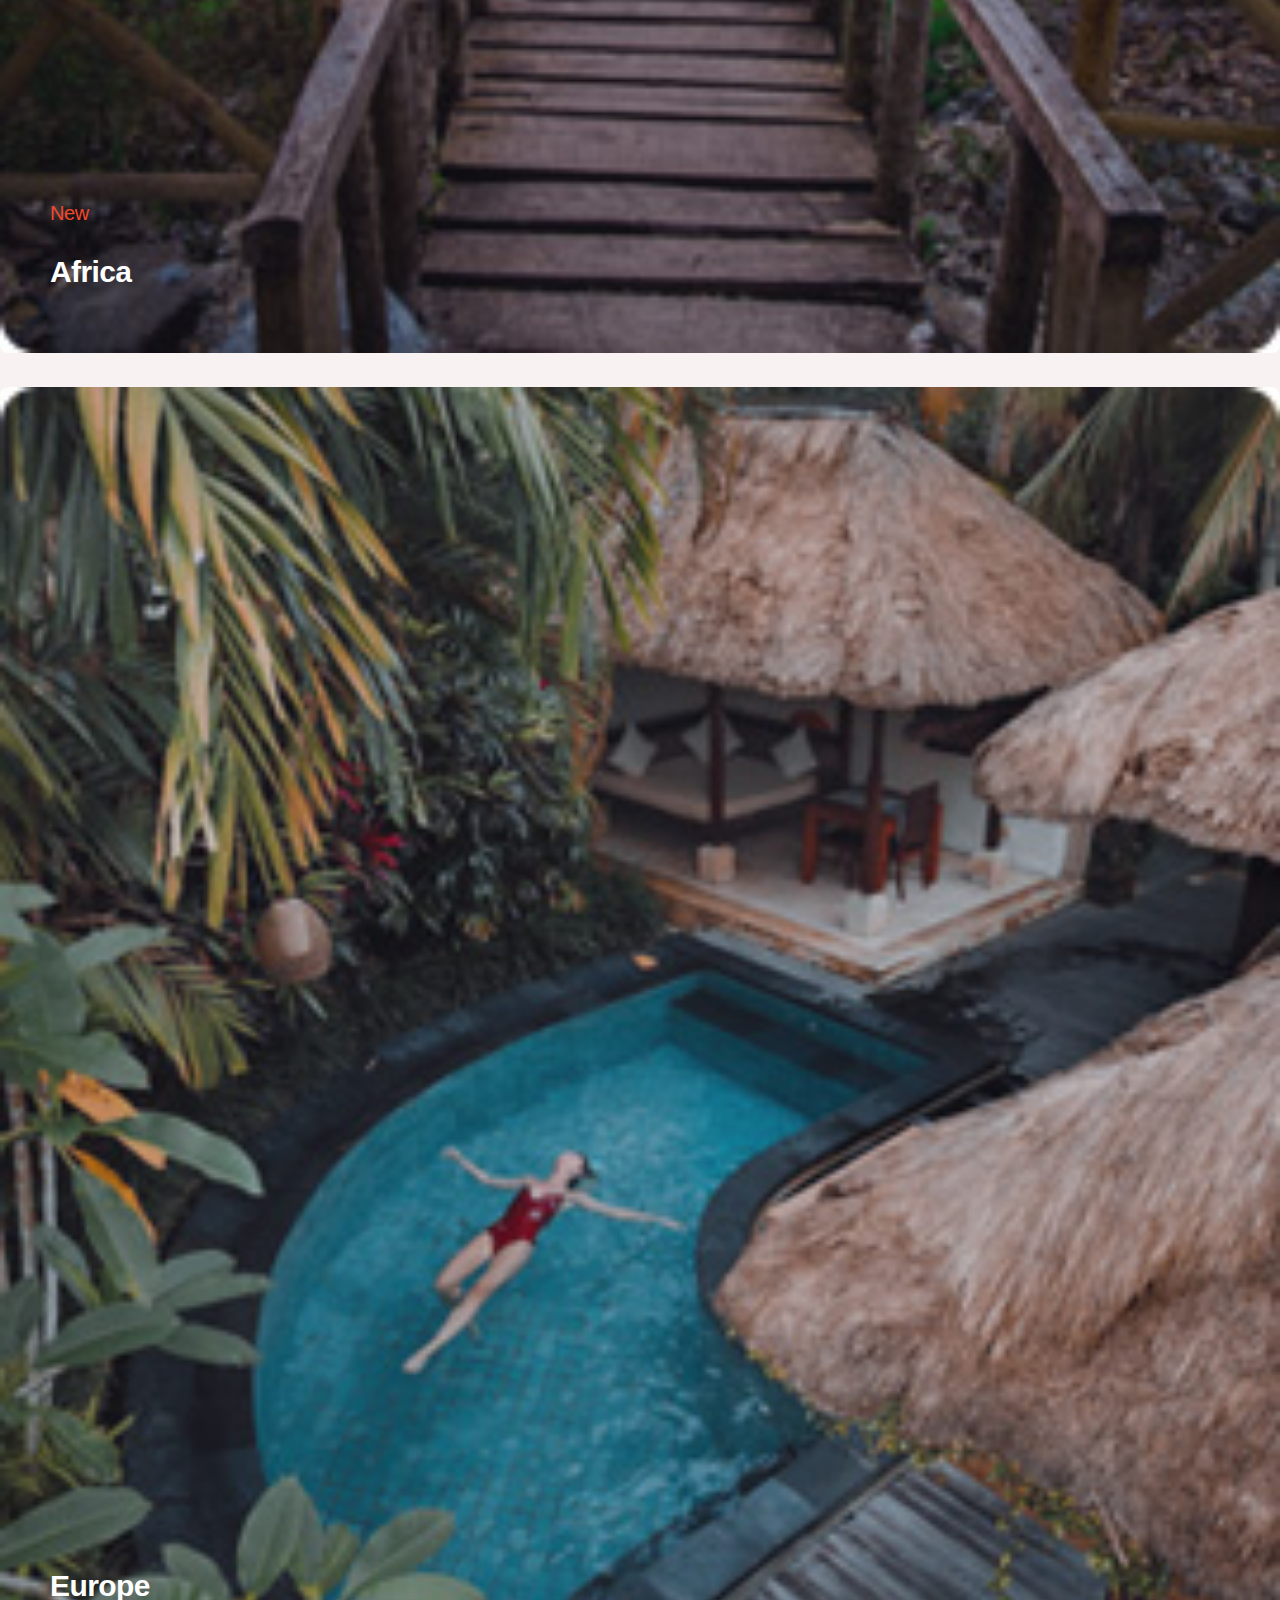
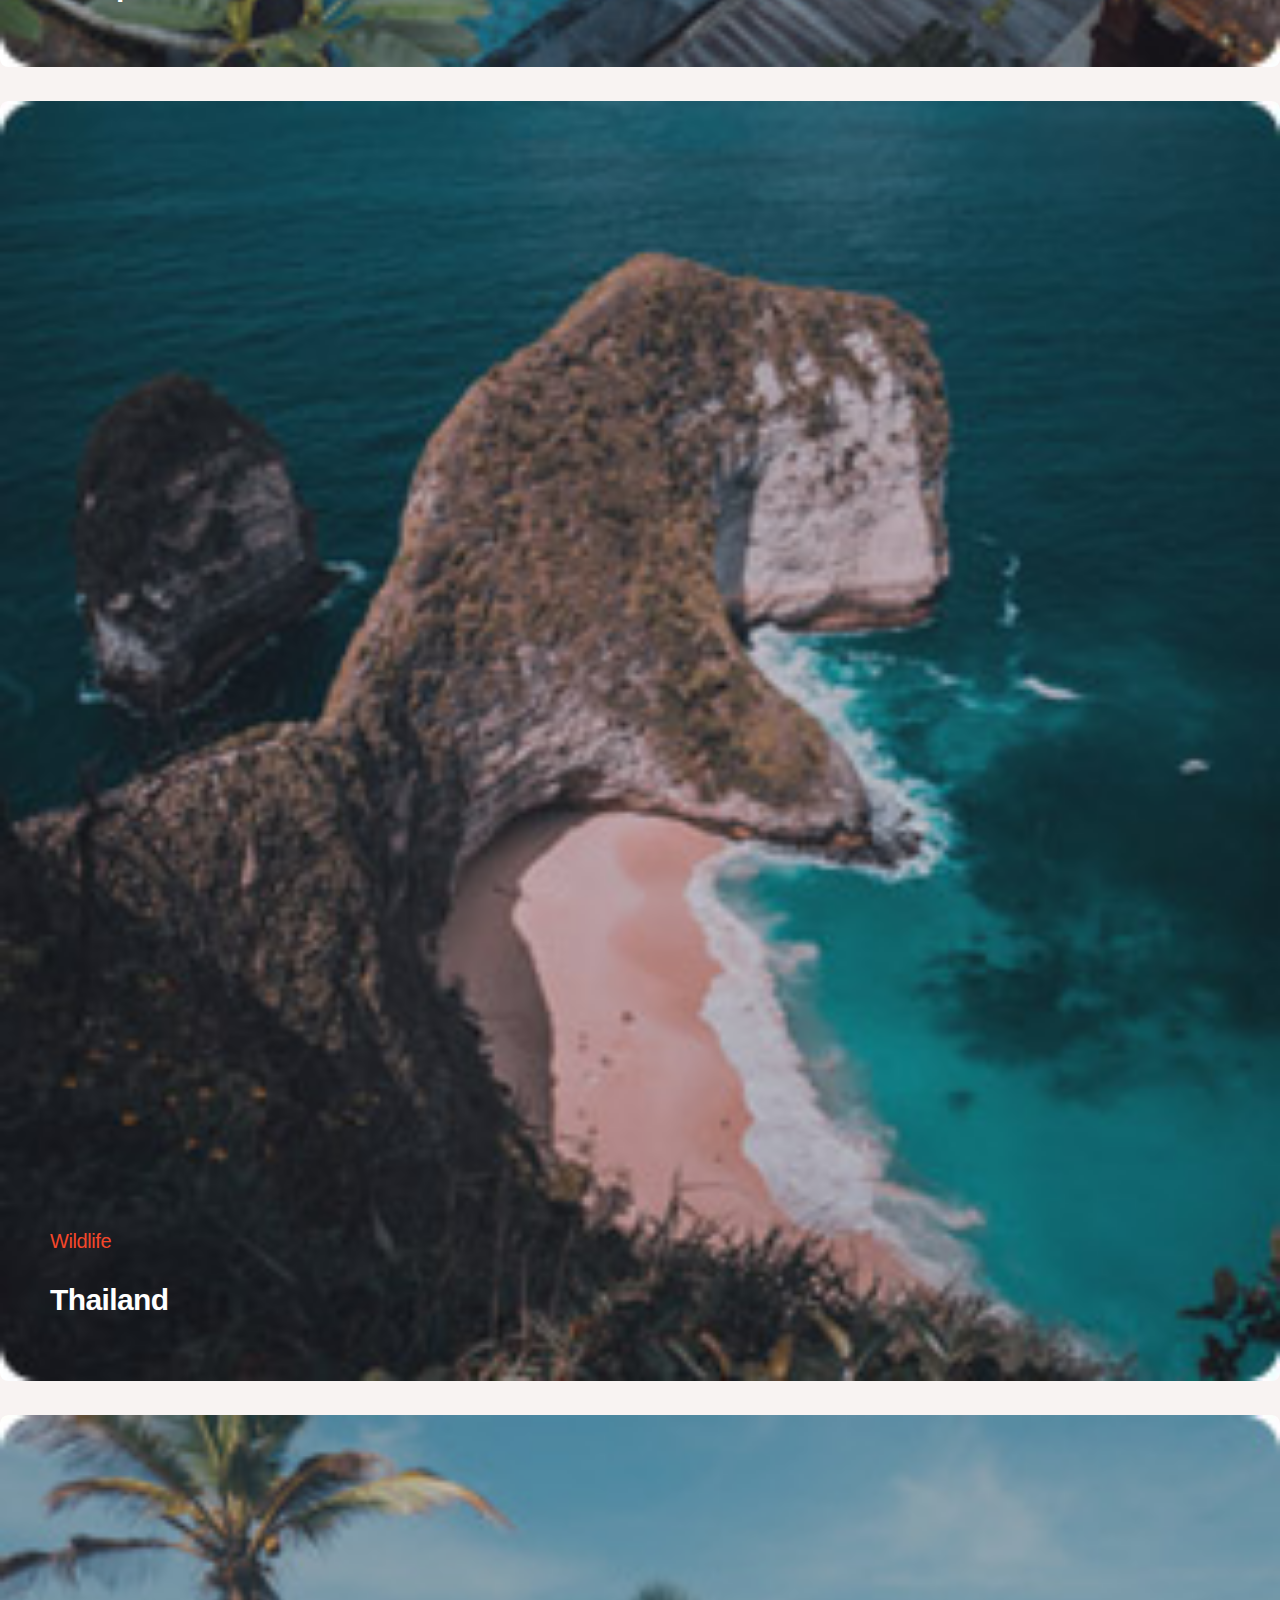
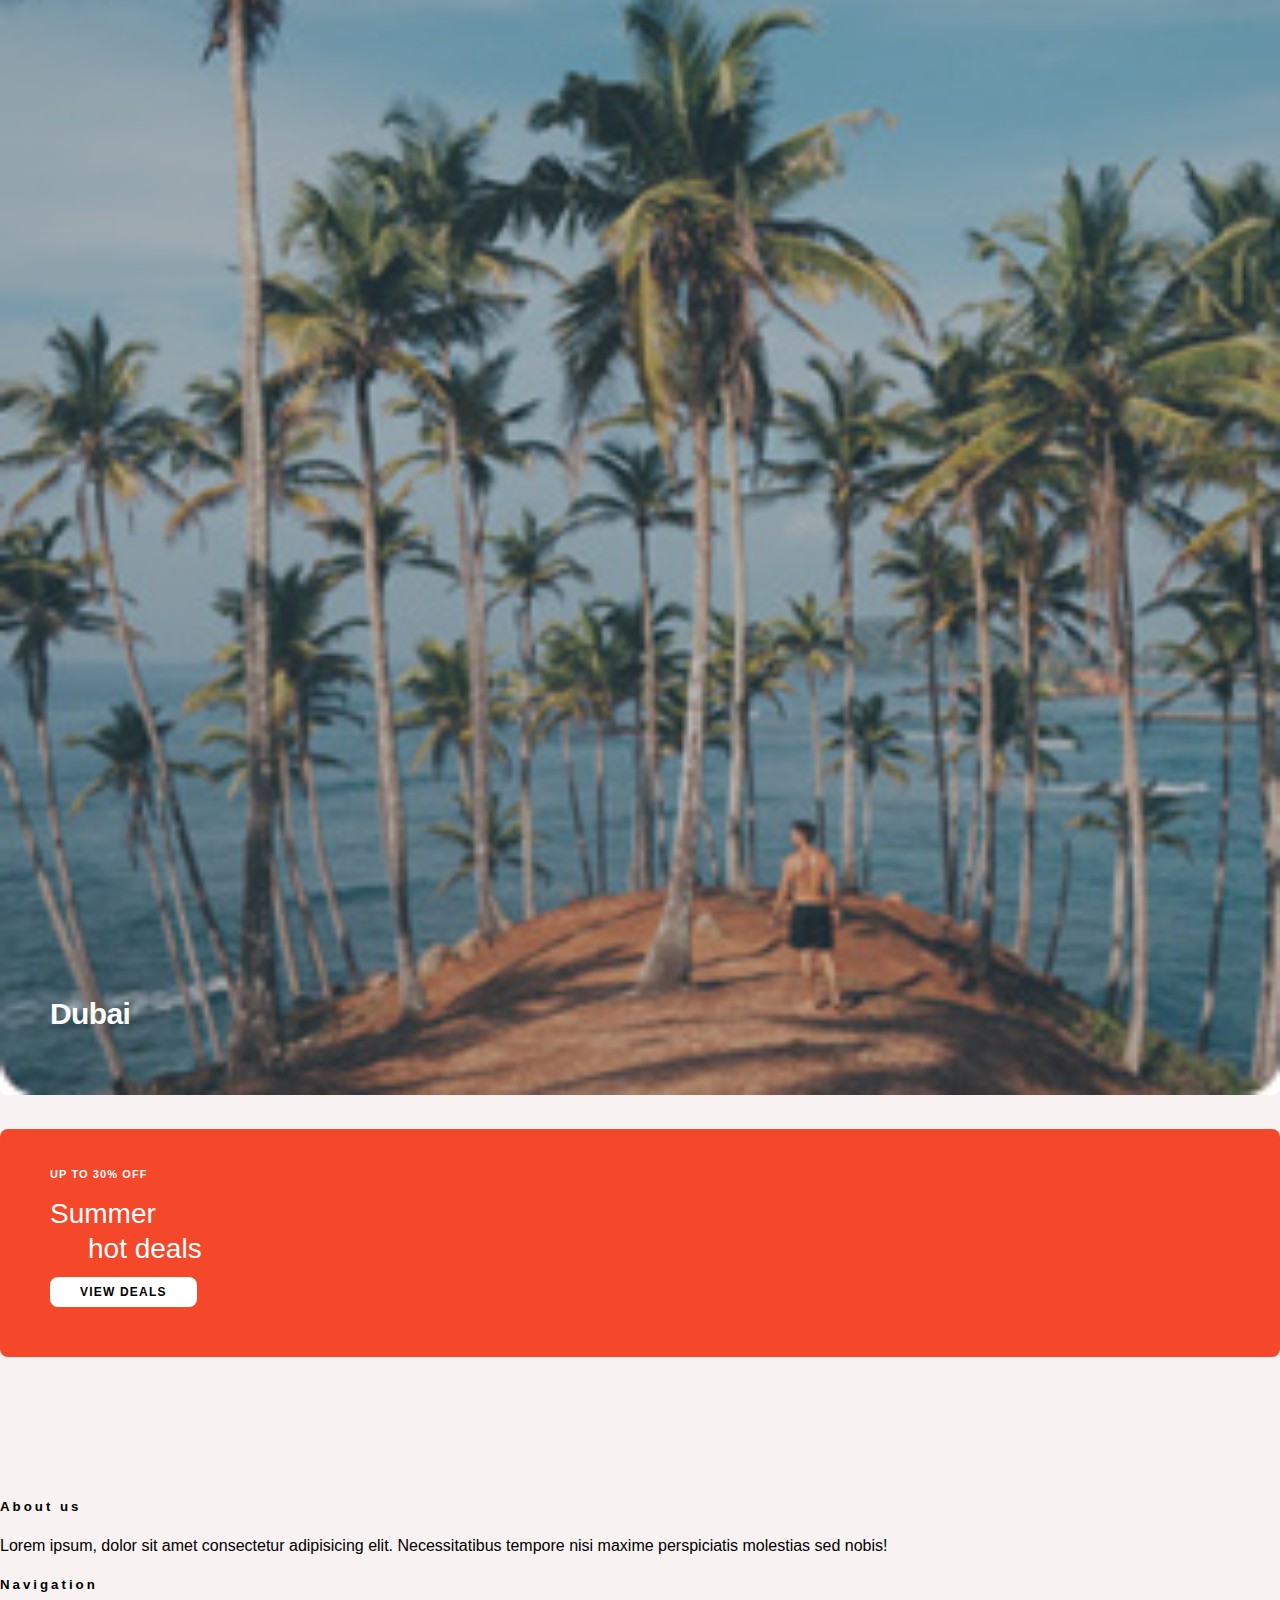
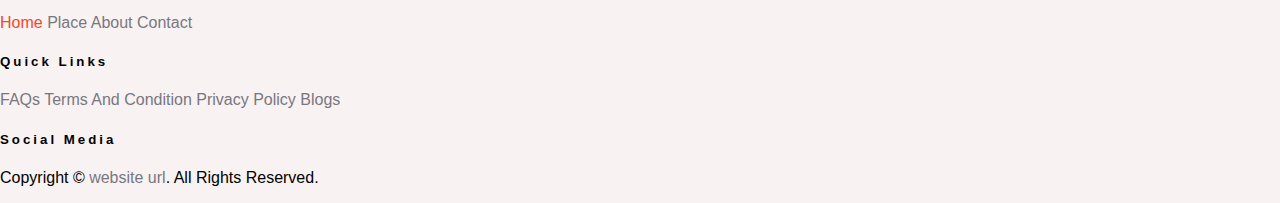
==== commit b549ea40: "Update index.html" ====
--- a/index.html
+++ b/index.html
@@ -57,7 +57,7 @@
             <img src="img/carousel-2.webp" class="d-block w-100" alt="Images">
             <div class="carousel-caption d-flex flex-column align-items-center justify-content-center">
                 <h1>Book Your Heaven!</h1>
-                <Button class="btn btn-primary fw-semibold rounded-pill px-5 py-2">Book Now</Button>
+                <Button class="thm-btn fw-semibold rounded-pill px-5 py-2">Book Now</Button>
               </div>
           </div>
           
@@ -2326,4 +2326,4 @@
         <!-- custom Js -->
         <script src="index.js"></script>
 </body>
-</html>+</html>
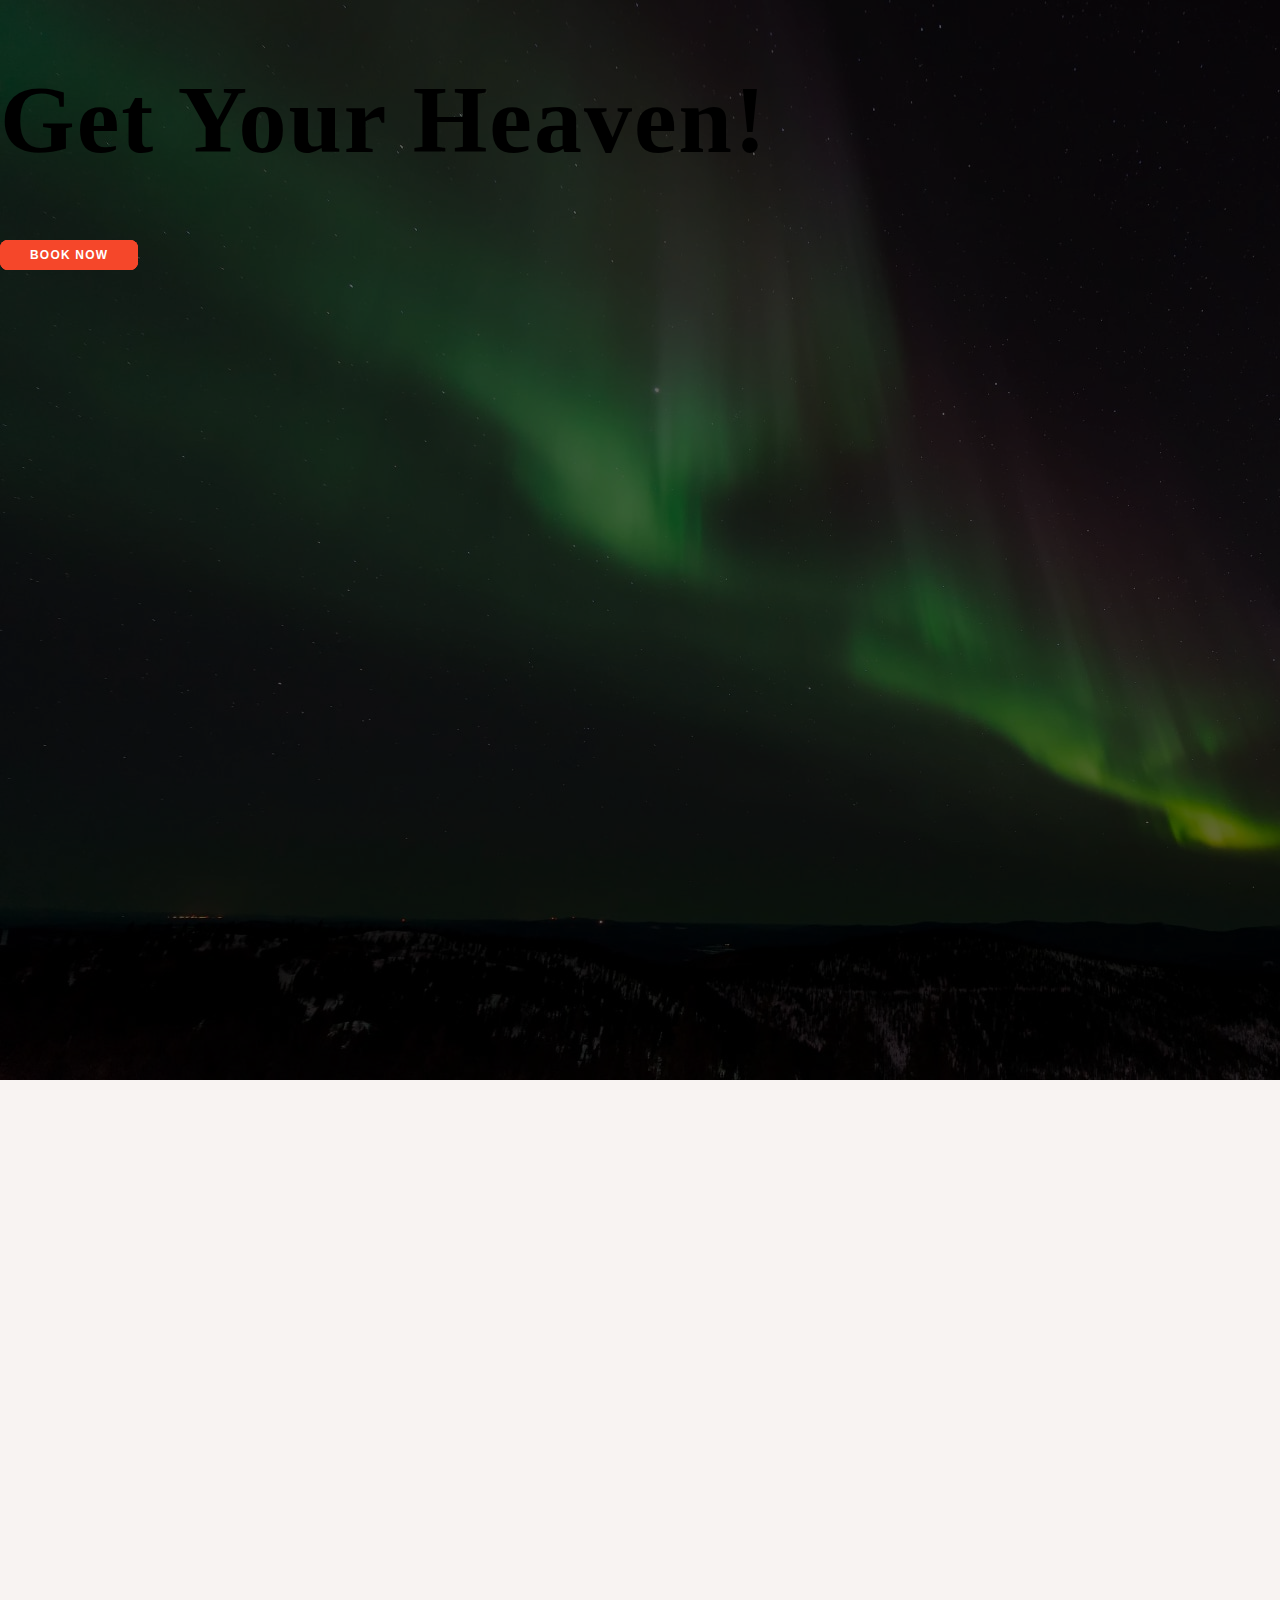
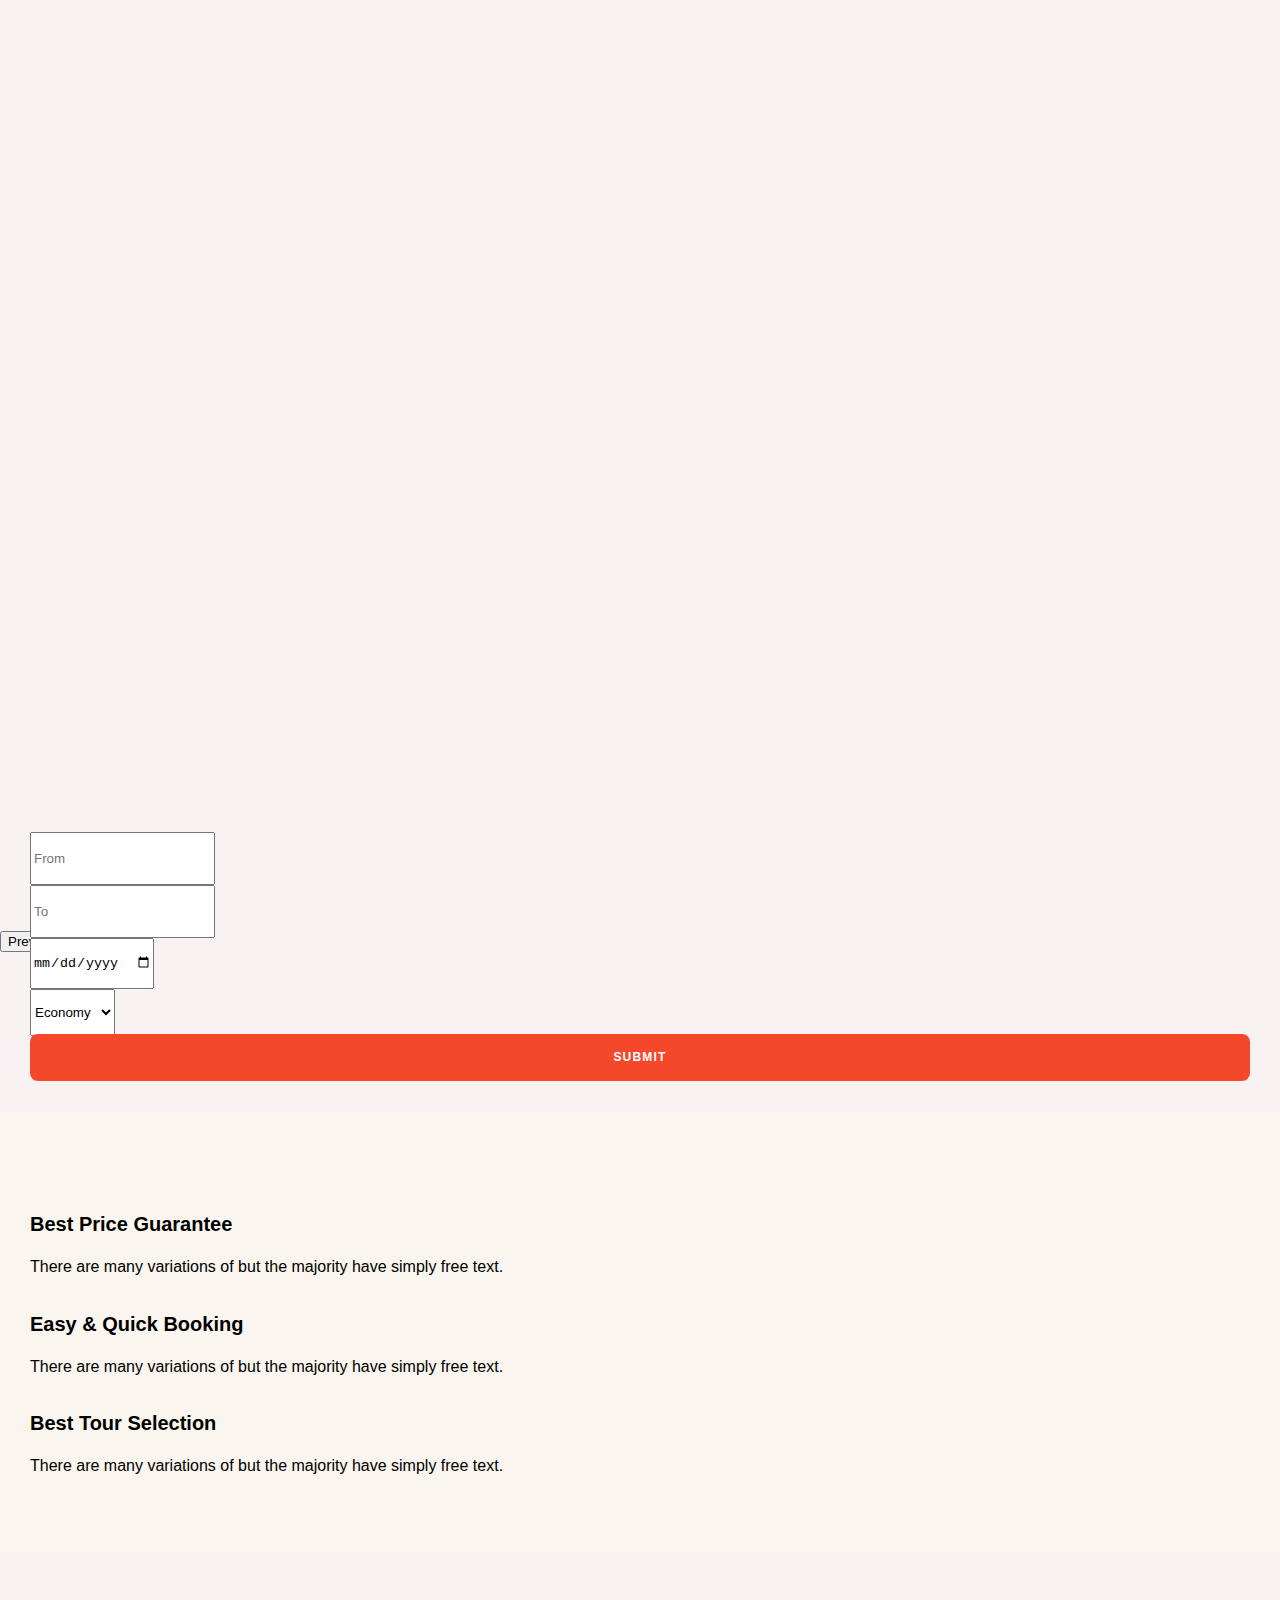
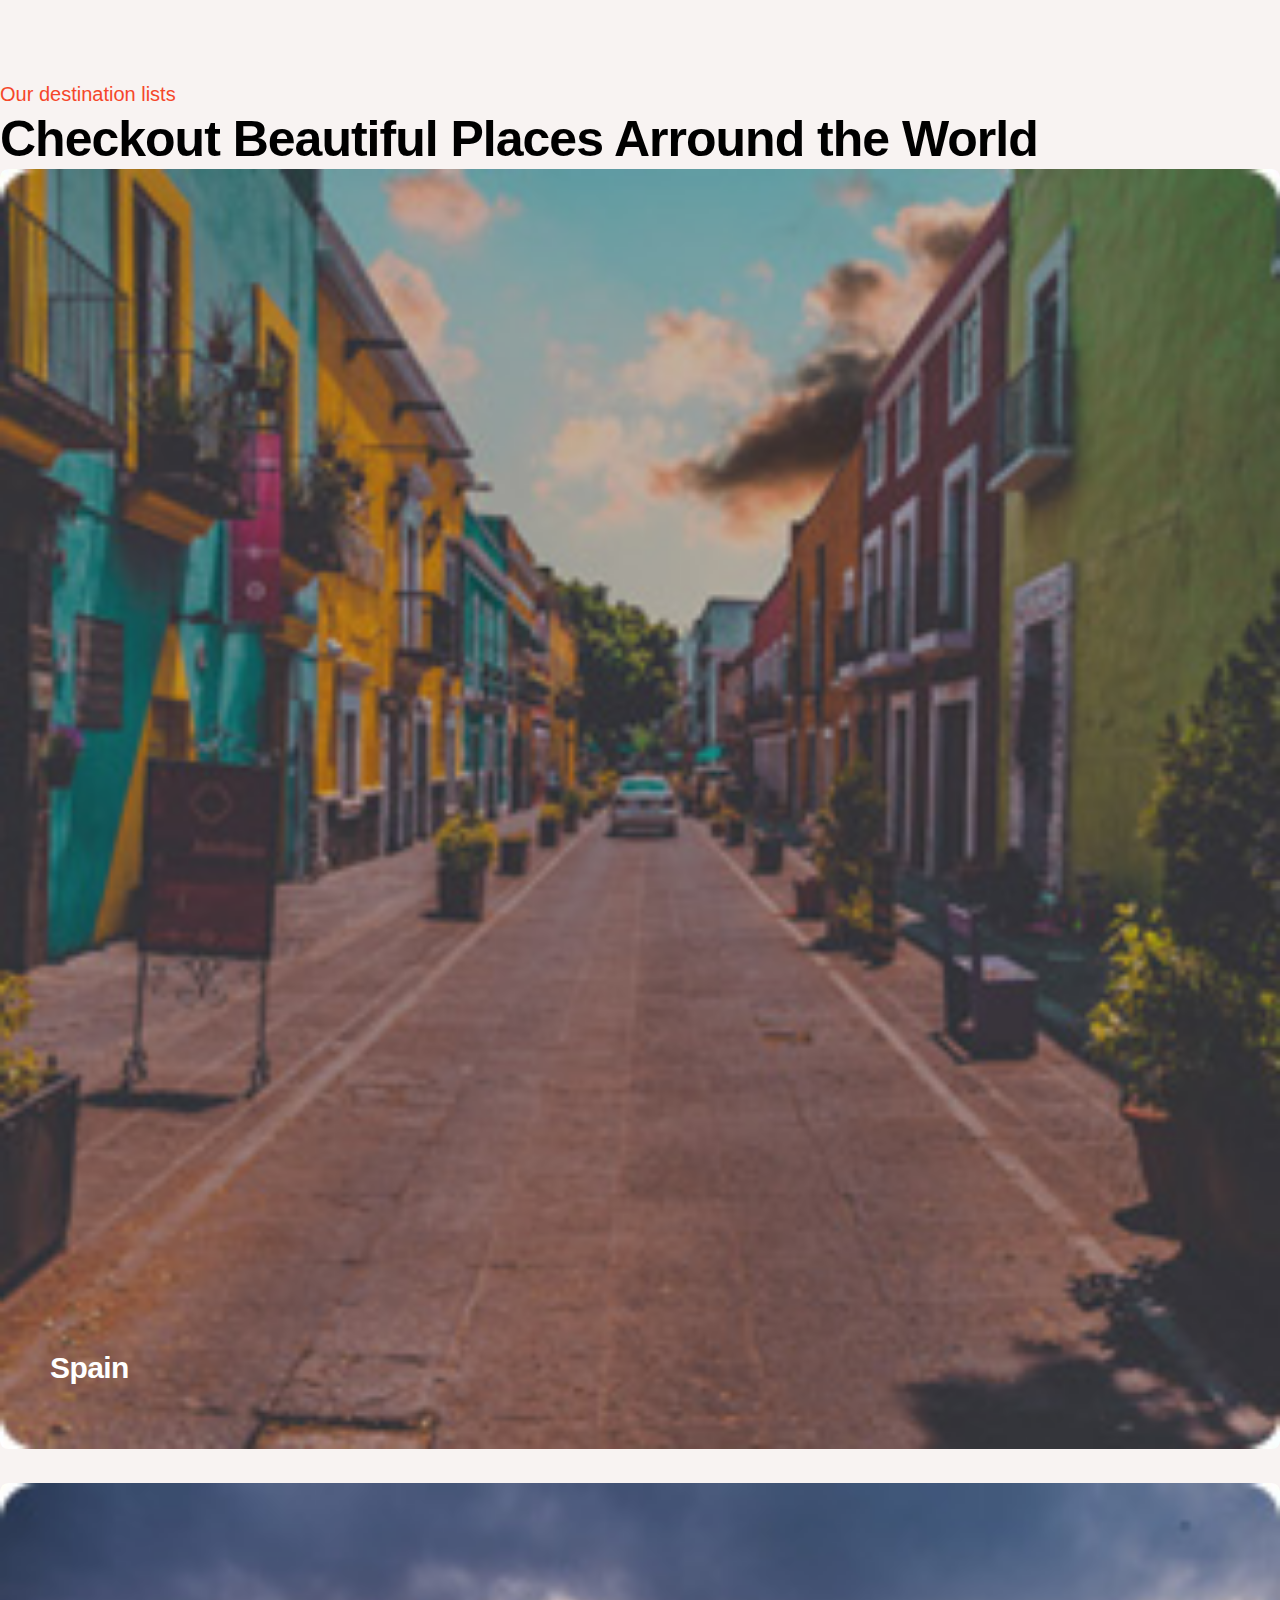
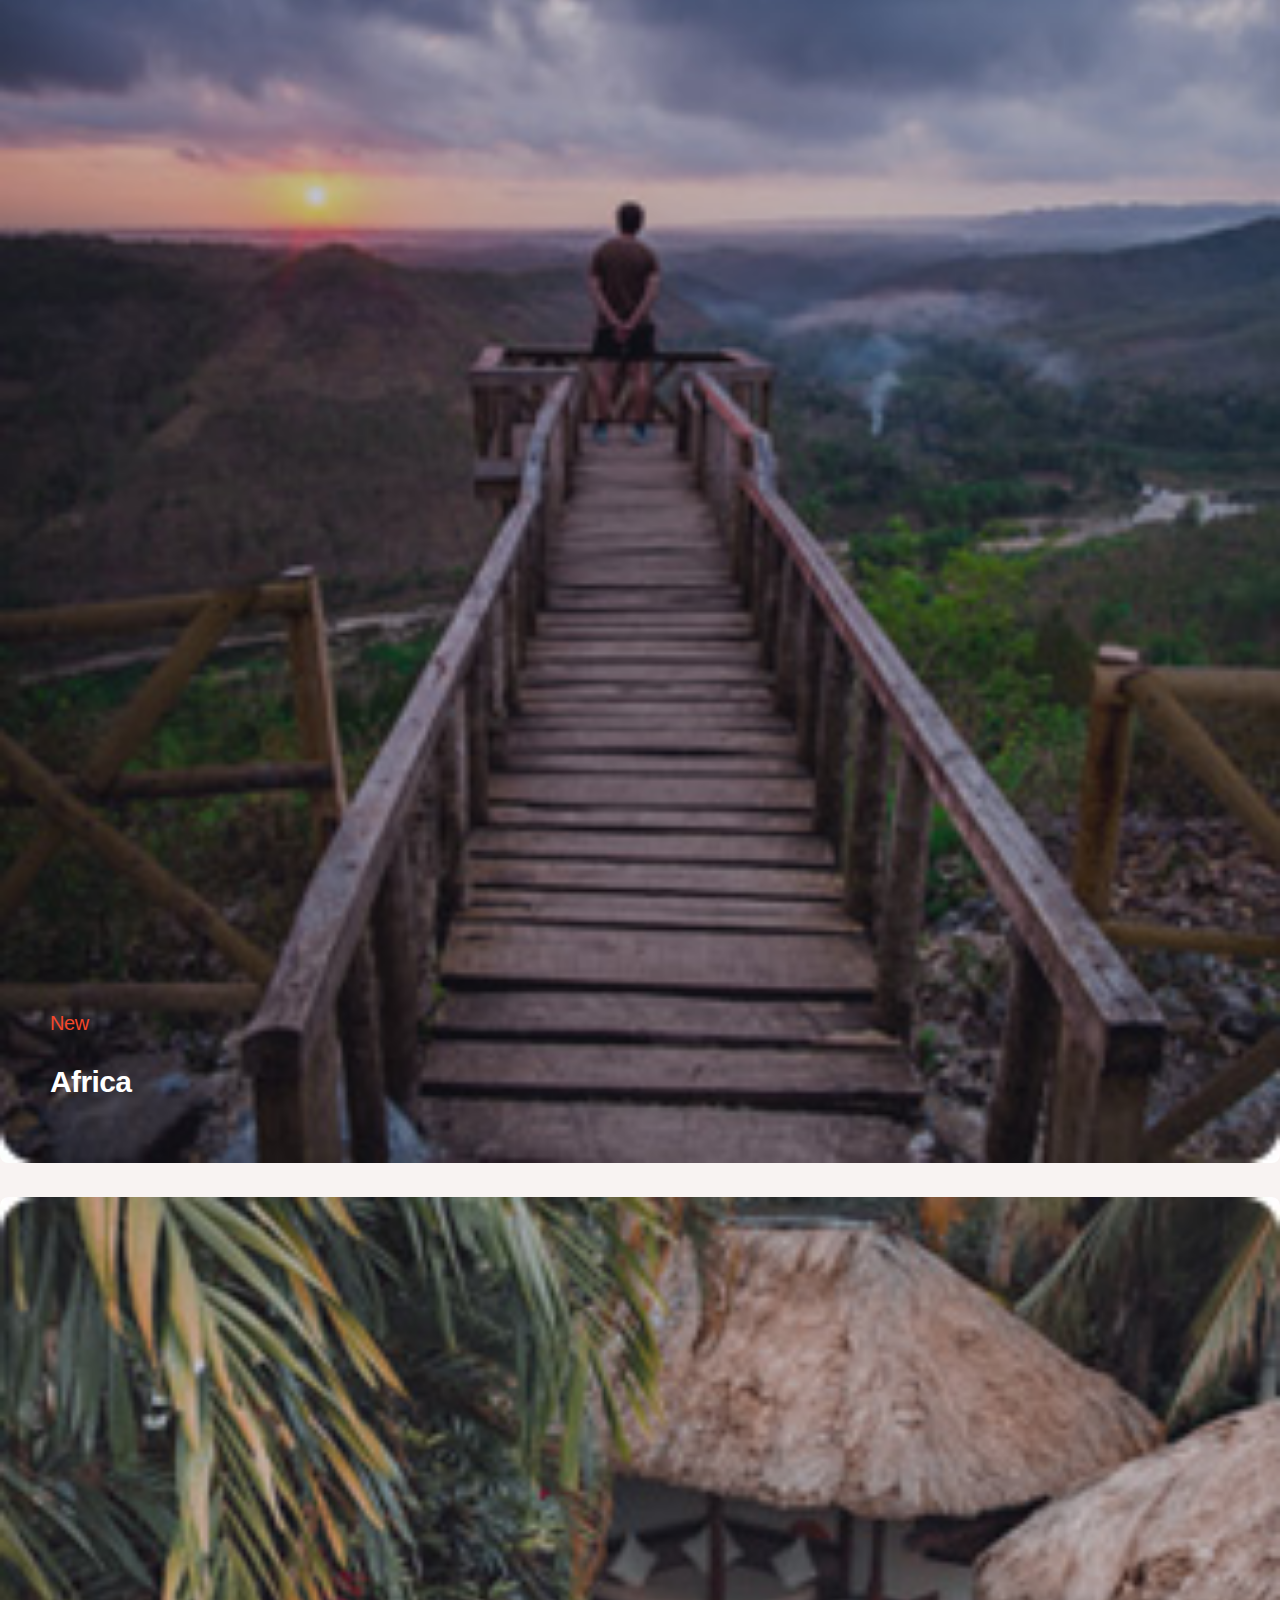
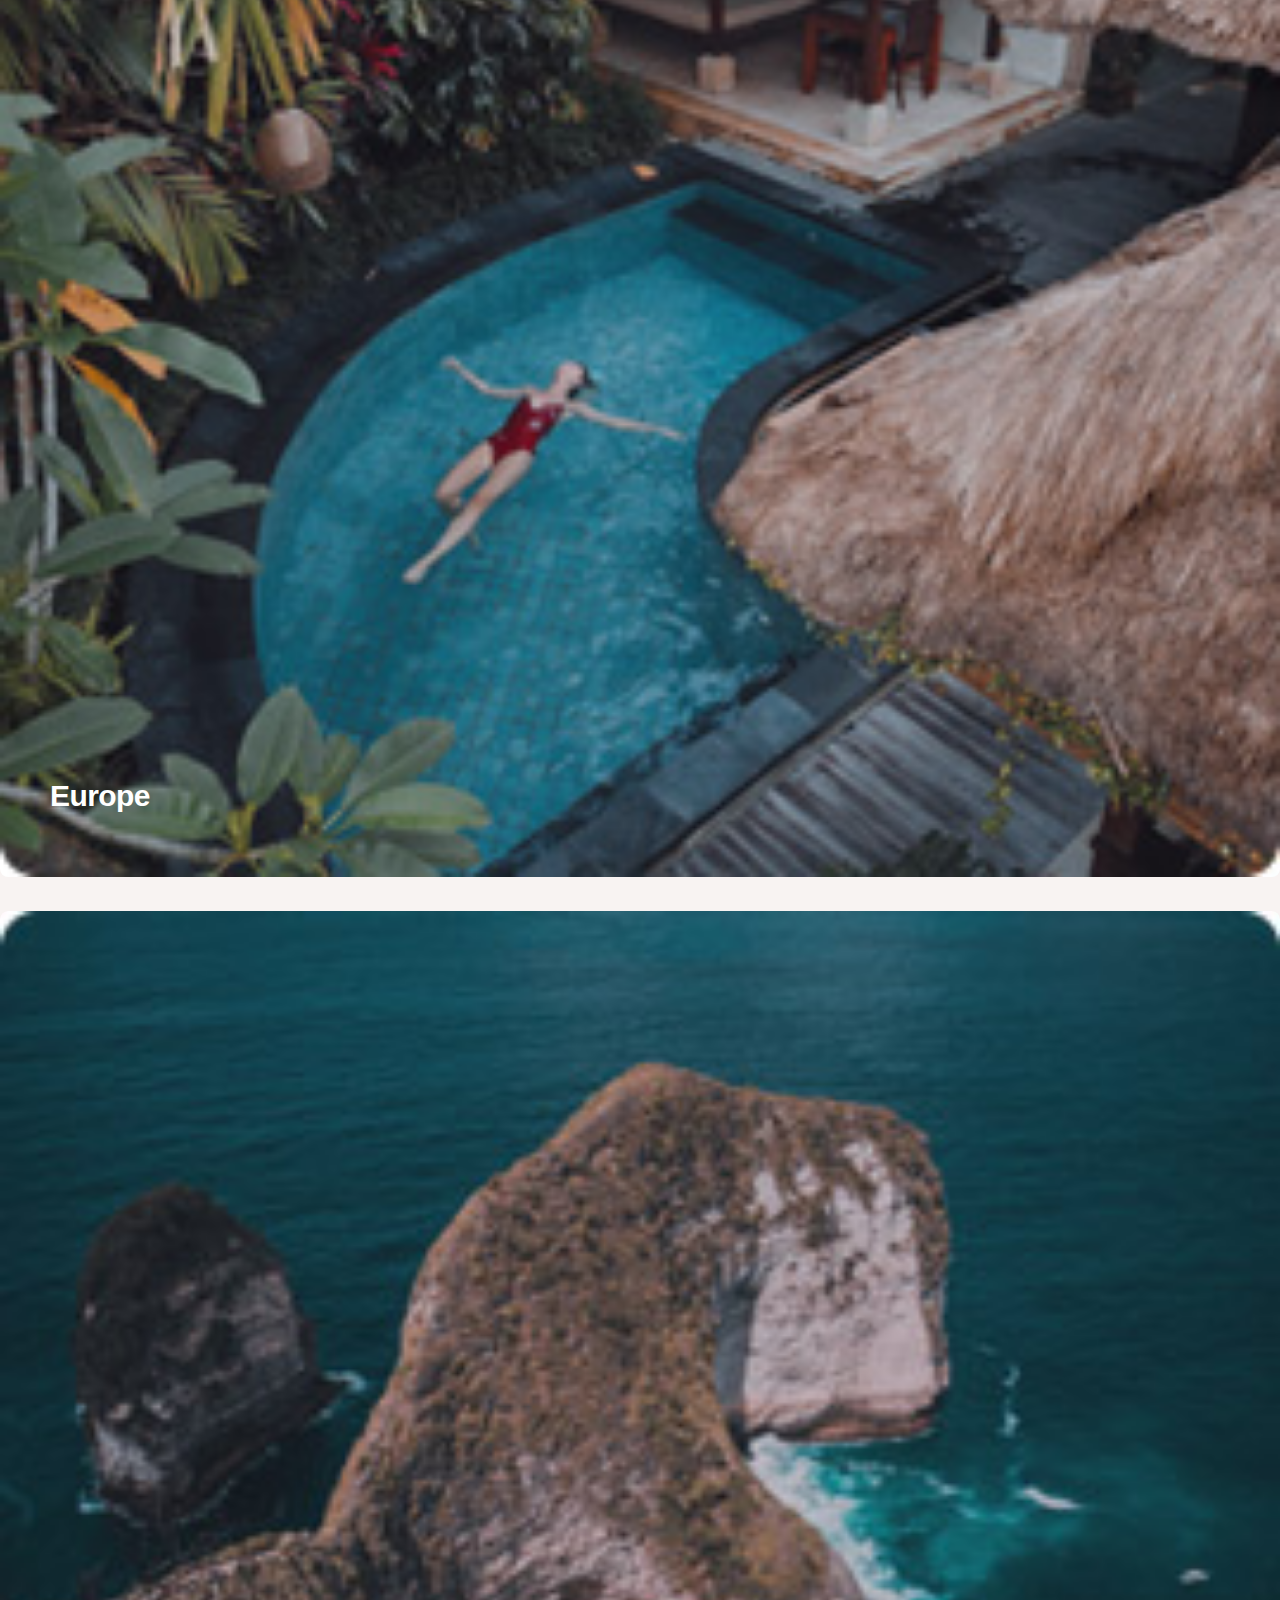
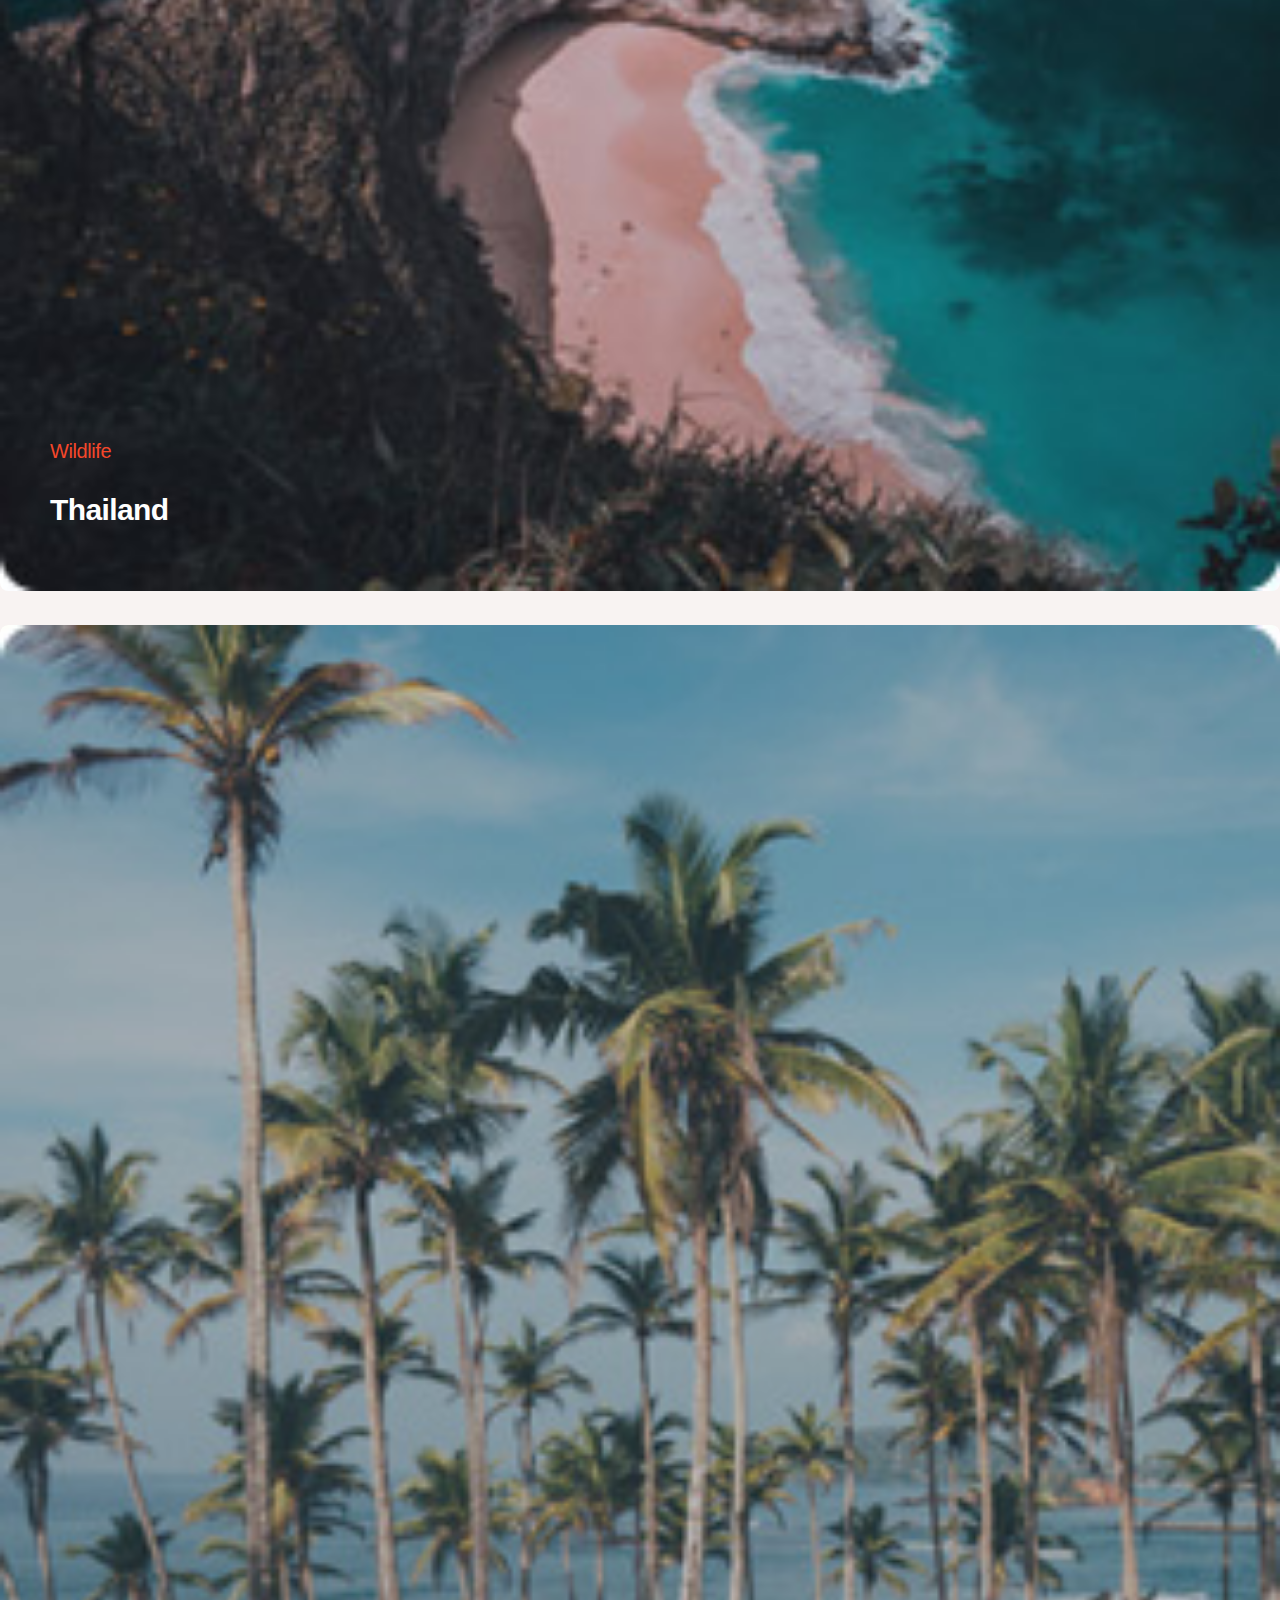
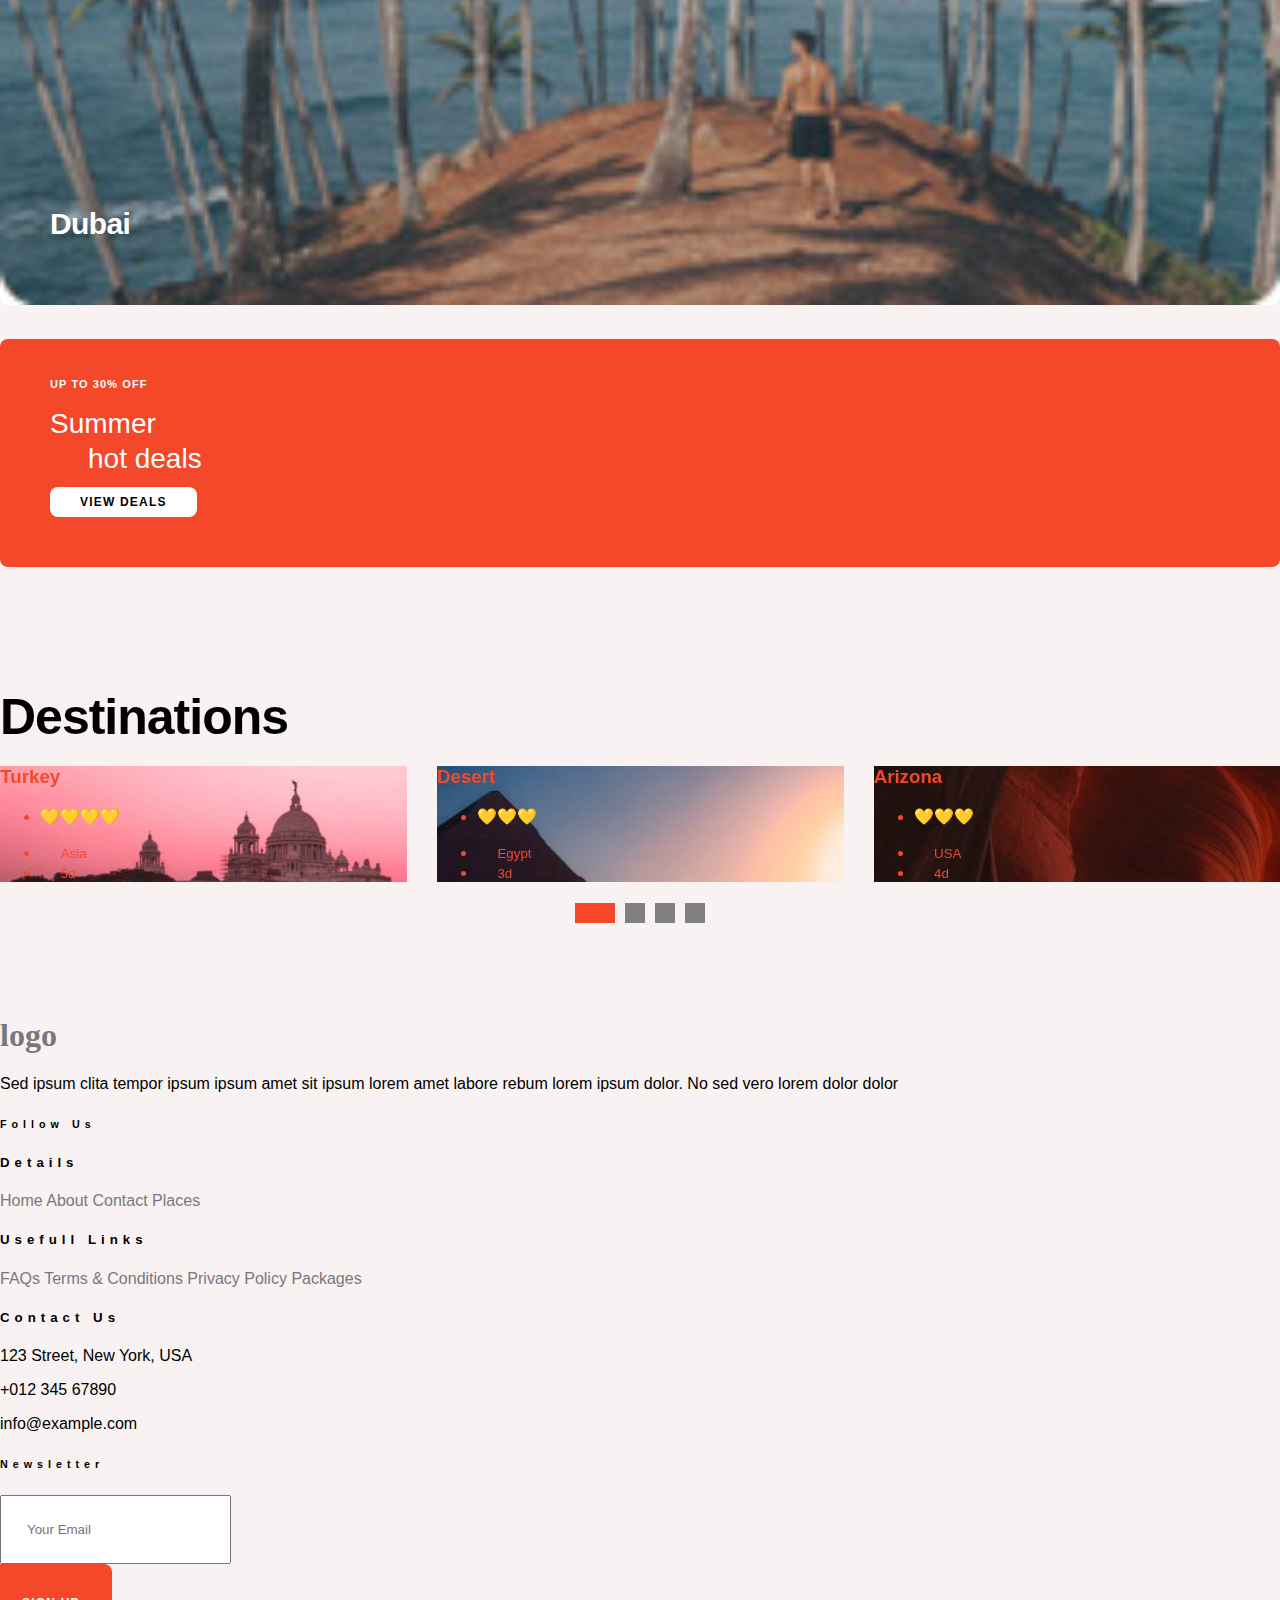
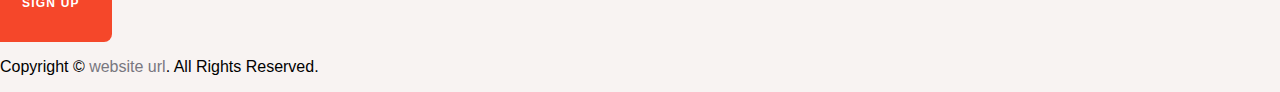
==== commit c961ebe4: "Add files via upload" ====
--- a/index.html
+++ b/index.html
@@ -47,16 +47,23 @@
     <div id="carouselExample" class="carousel slide">
         <div class="carousel-inner">
           <div class="carousel-item active">
-            <img src="img/carousel-1.webp" class="d-block w-100" alt="Images">
+            <img src="img/carousel-1.jpg" class="d-block w-100" alt="Images">
             <div class="carousel-caption d-flex flex-column align-items-center justify-content-center">
                 <h1>Travel With Us</h1>
                 <Button class="thm-btn fw-semibold rounded-pill px-5 py-2">Book Now</Button>
               </div>
           </div>
           <div class="carousel-item">
-            <img src="img/carousel-2.webp" class="d-block w-100" alt="Images">
+            <img src="img/carousel-2.jpg" class="d-block w-100" alt="Images">
             <div class="carousel-caption d-flex flex-column align-items-center justify-content-center">
                 <h1>Book Your Heaven!</h1>
+                <Button class="thm-btn fw-semibold rounded-pill px-5 py-2">Book Now</Button>
+              </div>
+          </div>
+          <div class="carousel-item">
+            <img src="img/carousel-3.jpg" class="d-block w-100" alt="Images">
+            <div class="carousel-caption d-flex flex-column align-items-center justify-content-center">
+                <h1>Get Your Heaven!</h1>
                 <Button class="thm-btn fw-semibold rounded-pill px-5 py-2">Book Now</Button>
               </div>
           </div>
@@ -2256,59 +2263,164 @@
     </section>
     <!--Destinations Two End-->
 
+    <div class="container px-4 py-5">
+        <h2 class="pb-2 border-bottom section-title__title">Destinations</h2>
+    
+        <div class="row owl-carousel place-carousel py-5">
+          <div class="col">
+            <div class="card card-cover h-100 overflow-hidden text-bg-dark rounded-4 shadow-lg" style="background-image: url('img/tour-item-1.jpg');">
+              <div class="d-flex flex-column h-100 p-5 pb-3 text-white text-shadow-1">
+                <h3 class="pt-5 mt-5 mb-4 display-6 lh-1 fw-bold">Desert</h3>
+                <ul class="d-flex list-unstyled mt-auto">
+                  <li class="me-auto">
+                    <p>💛💛💛</p>
+                  </li>
+                  <li class="d-flex align-items-center me-3">
+                    <svg class="bi me-2" width="1em" height="1em"><use xlink:href="#geo-fill"/></svg>
+                    <small>Egypt</small>
+                  </li>
+                  <li class="d-flex align-items-center">
+                    <svg class="bi me-2" width="1em" height="1em"><use xlink:href="#calendar3"/></svg>
+                    <small>3d</small>
+                  </li>
+                </ul>
+              </div>
+            </div>
+          </div>
+    
+          <div class="col">
+            <div class="card card-cover h-100 overflow-hidden text-bg-dark rounded-4 shadow-lg" style="background-image: url('img/tour-item-2.jpg');">
+              <div class="d-flex flex-column h-100 p-5 pb-3 text-white text-shadow-1">
+                <h3 class="pt-5 mt-5 mb-4 display-6 lh-1 fw-bold">Arizona</h3>
+                <ul class="d-flex list-unstyled mt-auto">
+                  <li class="me-auto">
+                    <p>💛💛💛</p>
+                  </li>
+                  <li class="d-flex align-items-center me-3">
+                    <svg class="bi me-2" width="1em" height="1em"><use xlink:href="#geo-fill"/></svg>
+                    <small>USA</small>
+                  </li>
+                  <li class="d-flex align-items-center">
+                    <svg class="bi me-2" width="1em" height="1em"><use xlink:href="#calendar3"/></svg>
+                    <small>4d</small>
+                  </li>
+                </ul>
+              </div>
+            </div>
+          </div>
 
-<!-- footer Start -->
-<div class="container-fluid bg-dark text-white footer p-0 border-top border-2 border-black">
-  <div class="container py-5 px-3">
-      <div class="row">
-          <div class="col-lg-3 col-6 my-3">
-              <h5 class="text-uppercase" style="letter-spacing: 3px;">About us</h5>
-              <p>Lorem ipsum, dolor sit amet consectetur adipisicing elit. Necessitatibus tempore nisi maxime perspiciatis molestias sed nobis!</p>
+          <div class="col">
+            <div class="card card-cover h-100 overflow-hidden text-bg-dark rounded-4 shadow-lg" style="background-image: url('img/tour-item-3.jpg');">
+              <div class="d-flex flex-column h-100 p-5 pb-3 text-white text-shadow-1">
+                <h3 class="pt-5 mt-5 mb-4 display-6 lh-1 fw-bold">Reykjavik</h3>
+                <ul class="d-flex list-unstyled mt-auto">
+                  <li class="me-auto">
+                    <p>💛💛💛💛💛</p>
+                  </li>
+                  <li class="d-flex align-items-center me-3">
+                    <svg class="bi me-2" width="1em" height="1em"><use xlink:href="#geo-fill"/></svg>
+                    <small>Iceland</small>
+                  </li>
+                  <li class="d-flex align-items-center">
+                    <svg class="bi me-2" width="1em" height="1em"><use xlink:href="#calendar3"/></svg>
+                    <small>4d</small>
+                  </li>
+                </ul>
+              </div>
+            </div>
           </div>
-          <div class="col-lg-3 col-6 my-3">
-              <h5 class="text-uppercase" style="letter-spacing: 3px;">Navigation</h5>
-              <div class="d-flex flex-column justify-content-start">
-              <a class="nav-link active" href="index.html"><i class="fa-solid fa-angles-right me-2"></i>Home</a>
-              <a class="nav-link" href="place.html"><i class="fa-solid fa-angles-right me-2"></i>Place</a>
-              <a class="nav-link" href="about.html"><i class="fa-solid fa-angles-right me-2"></i>About</a>
-              <a class="nav-link" href="contact.html"><i class="fa-solid fa-angles-right me-2"></i>Contact</a>
+    
+          <div class="col">
+            <div class="card card-cover h-100 text-bg-dark rounded-4 shadow-lg" style="background-image: url('img/tour-item-4.jpg');">
+              <div class="d-flex flex-column h-100 p-5 pb-3 text-shadow-1">
+                <h3 class="pt-5 mt-5 mb-4 display-6 lh-1 fw-bold">Turkey</h3>
+                <ul class="d-flex list-unstyled mt-auto">
+                  <li class="me-auto">
+                    <p>💛💛💛💛</p>
+                  </li>
+                  <li class="d-flex align-items-center me-3">
+                    <svg class="bi me-2" width="1em" height="1em"><use xlink:href="#geo-fill"/></svg>
+                    <small>Asia</small>
+                  </li>
+                  <li class="d-flex align-items-center">
+                    <svg class="bi me-2" width="1em" height="1em"><use xlink:href="#calendar3"/></svg>
+                    <small>5d</small>
+                  </li>
+                </ul>
               </div>
+            </div>
+          </div>
+        </div>
+      </div>
+    
+
+
+
+
+ <!-- Footer Start -->
+ <div class="container-fluid bg-dark text-white-50 py-5 px-sm-3 px-lg-5" style="margin-top: 90px;">
+    <div class="row pt-5">
+        <div class="col-lg-3 col-md-6 mb-5">
+            <a href="" class="navbar-brand">
+                <h1 class="text-primary">logo</h1>
+            </a>
+            <p>Sed ipsum clita tempor ipsum ipsum amet sit ipsum lorem amet labore rebum lorem ipsum dolor. No sed vero lorem dolor dolor</p>
+            <h6 class="text-white text-uppercase mt-4 mb-3" style="letter-spacing: 5px;">Follow Us</h6>
+            <div class="d-flex justify-content-start">
+                <a class="btn btn-outline-primary btn-square me-2" href="#"><i class="fab fa-twitter"></i></a>
+                <a class="btn btn-outline-primary btn-square me-2" href="#"><i class="fab fa-facebook-f"></i></a>
+                <a class="btn btn-outline-primary btn-square me-2" href="#"><i class="fab fa-linkedin-in"></i></a>
+                <a class="btn btn-outline-primary btn-square" href="#"><i class="fab fa-instagram"></i></a>
+            </div>
+        </div>
+        <div class="col-lg-3 col-md-6 mb-5">
+            <h5 class="text-white text-uppercase mb-4" style="letter-spacing: 5px;">Details</h5>
+            <div class="d-flex flex-column justify-content-start">
+                <a class="text-white-50 link mb-2" href="index.html"><i class="fa fa-angle-right me-2"></i>Home</a>
+                <a class="text-white-50 link mb-2" href="about.html"><i class="fa fa-angle-right me-2"></i>About</a>
+                <a class="text-white-50 link mb-2" href="contact.html"><i class="fa fa-angle-right me-2"></i>Contact</a>
+                <a class="text-white-50 link mb-2" href="place.html"><i class="fa fa-angle-right me-2"></i>Places</a>
+  
+            </div>
+        </div>
+        <div class="col-lg-3 col-md-6 mb-5">
+            <h5 class="text-white text-uppercase mb-4" style="letter-spacing: 5px;">Usefull Links</h5>
+            <div class="d-flex flex-column justify-content-start">
+                <a class="text-white-50 link mb-2" href="faq.html"><i class="fa fa-angle-right me-2"></i>FAQs</a>
+                <a class="text-white-50 link mb-2" href="term.html"><i class="fa fa-angle-right me-2"></i>Terms & Conditions</a>
+                <a class="text-white-50 link mb-2" href="privacy.html"><i class="fa fa-angle-right me-2"></i>Privacy Policy</a>
+                <a class="text-white-50 link mb-2" href="#"><i class="fa fa-angle-right me-2"></i>Packages</a>
                 
-          </div>
-          <div class="col-lg-3 col-6 my-3">
-              <h5 class="text-uppercase" style="letter-spacing: 3px;">Quick Links</h5>
-              <div class="d-flex flex-column justify-content-start">
-                  <a class="nav-link" href="faq.html"><i class="fa-solid fa-angles-right me-2"></i>FAQs</a>
-                  <a class="nav-link" href="term.html"><i class="fa-solid fa-angles-right me-2"></i>Terms And Condition</a>
-                  <a class="nav-link" href="privacy.html"><i class="fa-solid fa-angles-right me-2"></i>Privacy Policy</a>
-                  <a class="nav-link" href=""><i class="fa-solid fa-angles-right me-2"></i>Blogs</a>
-              </div>
-              
-          </div>
-          <div class="col-lg-3 col-6 my-3">
-              <h5 class="text-uppercase" style="letter-spacing: 3px;">Social Media</h5>
-              <div class="d-flex justify-content-start">
-                  <a class="btn btn-outline-primary btn-square me-2" href="#"><i class="fab fa-twitter"></i></a>
-                  <a class="btn btn-outline-primary btn-square me-2" href="#"><i class="fab fa-facebook-f"></i></a>
-                  <a class="btn btn-outline-primary btn-square me-2" href="#"><i class="fab fa-linkedin-in"></i></a>
-                  <a class="btn btn-outline-primary btn-square" href="#"><i class="fab fa-instagram"></i></a>
-              </div>
-          </div>
-      </div>
-      <div class="row">
-          <div class="col-lg-6  text-md-left mb-3 mb-md-0">
-              <p class="m-0">Copyright &copy; <a href="#">website url</a>. All Rights Reserved.
-              </p>
-          </div>
-      </div>
+            </div>
+        </div>
+        <div class="col-lg-3 col-md-6 mb-5">
+            <h5 class="text-white text-uppercase mb-4" style="letter-spacing: 5px;">Contact Us</h5>
+            <p><i class="fa fa-map-marker-alt me-2"></i>123 Street, New York, USA</p>
+            <p><i class="fa fa-phone-alt me-2"></i>+012 345 67890</p>
+            <p><i class="fa fa-envelope me-2"></i>info@example.com</p>
+            <h6 class="text-white text-uppercase mt-4 mb-3" style="letter-spacing: 5px;">Newsletter</h6>
+            <div class="w-100">
+                <div class="input-group">
+                    <input type="text" class="form-control border-light" style="padding: 25px;" placeholder="Your Email">
+                    <div class="input-group-append">
+                        <button class="btn thm-btn" style="padding: 32px; margin-left:-10px ;">Sign Up</button>
+                    </div>
+                </div>
+            </div>
+        </div>
+    </div>
+  </div>
+  <div class="container-fluid bg-dark text-white border-top py-4 px-sm-3 px-md-5" style="border-color: rgba(256, 256, 256, .1) !important;">
+    <div class="row">
+        <div class="col-lg-6 text-center text-md-left mb-3 mb-md-0">
+            <p class="m-0 text-white-50">Copyright &copy; <a href="#">website url</a>. All Rights Reserved.
+            </p>
+        </div>
+        
+    </div>
+  </div>
+  <!-- Footer End -->
       
-  </div>
-</div>
-
-<!-- footer End -->
-
-   
-    
         <!-- bootstrap & Jquery js -->
         <script src="https://cdn.jsdelivr.net/npm/swiper@9/swiper-bundle.min.js"></script>
         <script src="https://ajax.googleapis.com/ajax/libs/jquery/3.6.4/jquery.min.js"></script>
@@ -2326,4 +2438,4 @@
         <!-- custom Js -->
         <script src="index.js"></script>
 </body>
-</html>
+</html>--- a/styles.css
+++ b/styles.css
@@ -21,7 +21,7 @@
   width: 100%;
 }
 .page-header{
-  background: linear-gradient(rgba(0,0,0,0.6) , rgba(0,0,0,0.6)),url('img/carousel-2.webp') no-repeat center center;
+  background: linear-gradient(rgba(0,0,0,0.6) , rgba(0,0,0,0.6)),url('img/carousel-2.jpg') no-repeat center center;
   
 }
 .navbar-nav a{
@@ -30,8 +30,8 @@
 margin: 0px 20px;
 color: white;
 }
-.nav-link:hover{
-color: #f5472a;
+.nav-link:hover, .link:hover{
+color: #f5472a!important;
 }
 .active{
 color: #f5472a!important;
@@ -67,6 +67,7 @@
   left: 0;
   right: 0;
 }
+
 
 
 .three-icon-box {
@@ -491,6 +492,26 @@
   margin-left: 10px;
 }
 
+.place-carousel .owl-dots {
+  margin-top: 5px;
+  text-align: center;
+}
+
+.place-carousel .owl-dot {
+  position: relative;
+  display: inline-block;
+  margin: 0 5px;
+  width: 20px;
+  height: 20px;
+  background: gray;
+  transition: .5s;
+}
+
+.place-carousel .owl-dot.active {
+  width: 40px;
+  background: #f5472a;
+}
+
 .page {
   padding-bottom: 20px;
 }
@@ -948,6 +969,7 @@
   .about-us-page .team_item .position {
     font-size: 19px;
   }
+ 
 }
 @media screen and (max-width: 1040px) {
   .about-us-page .team_item .image .socials .links {
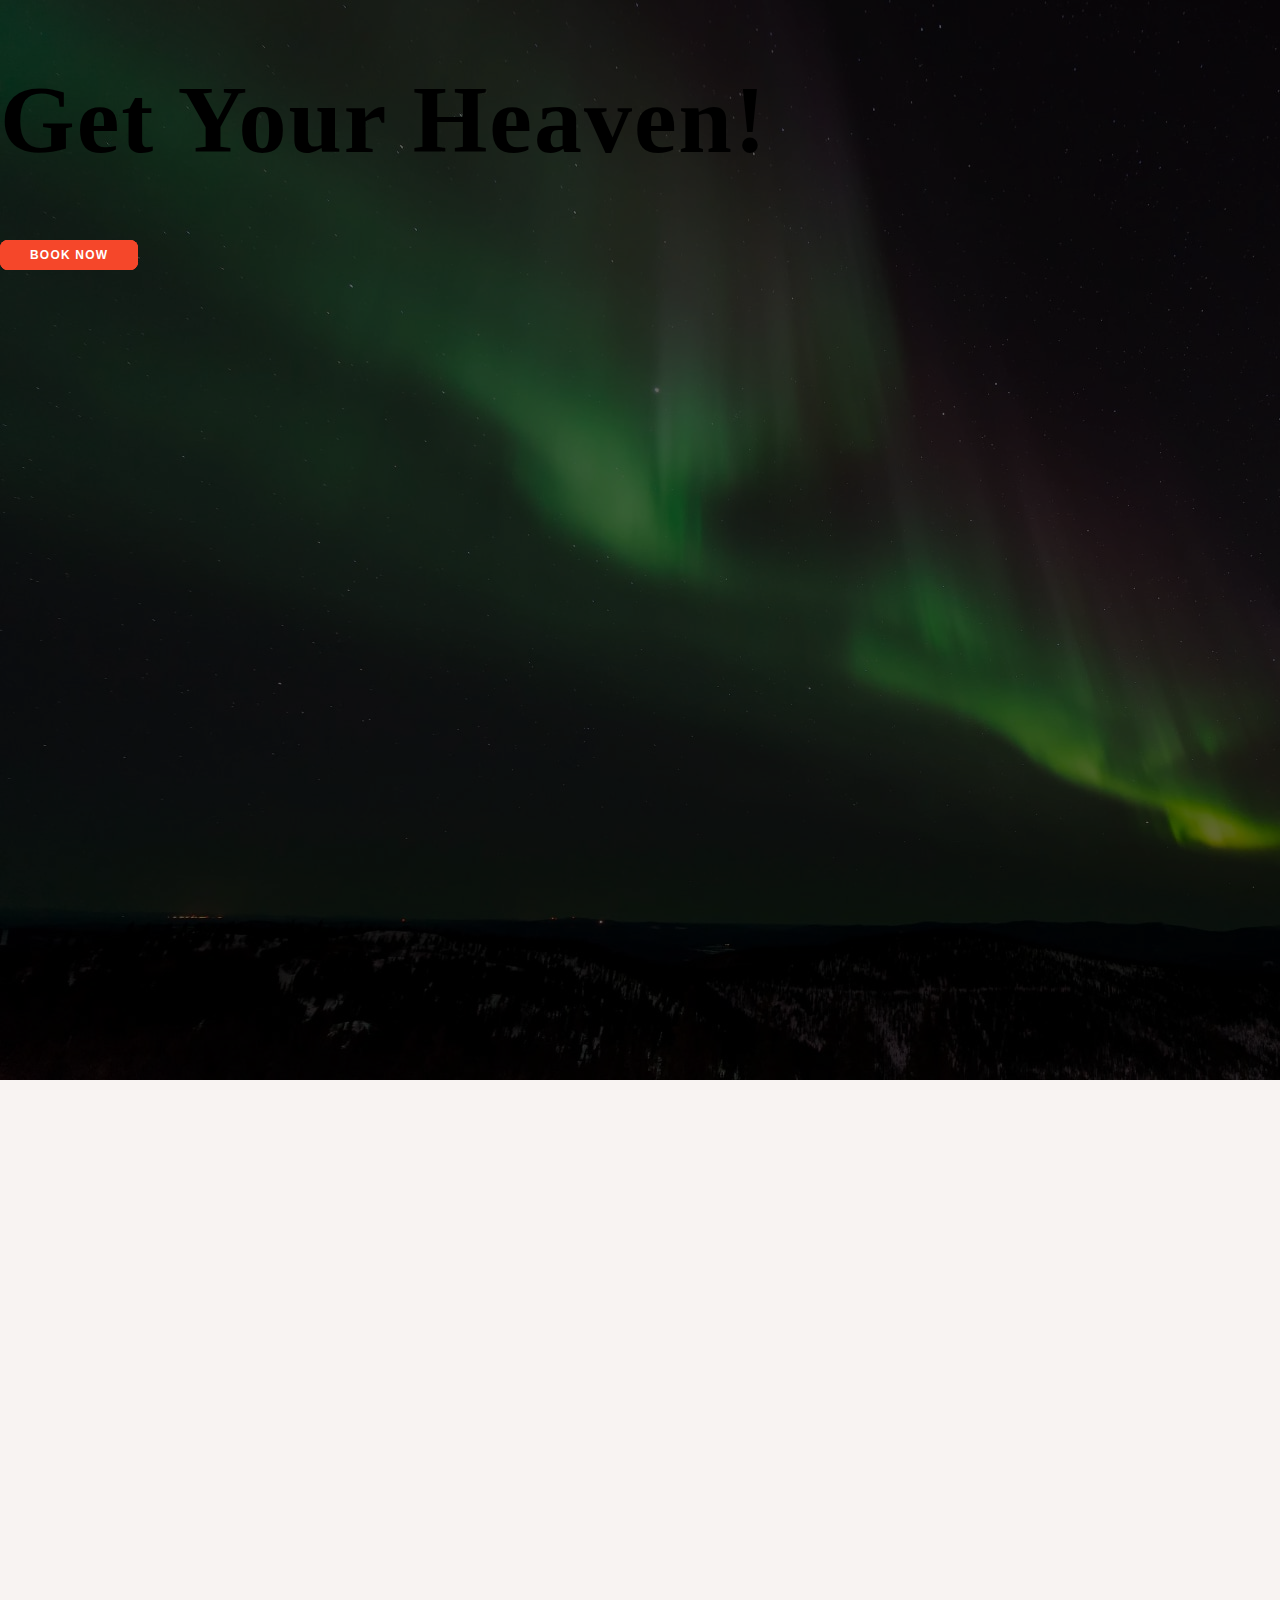
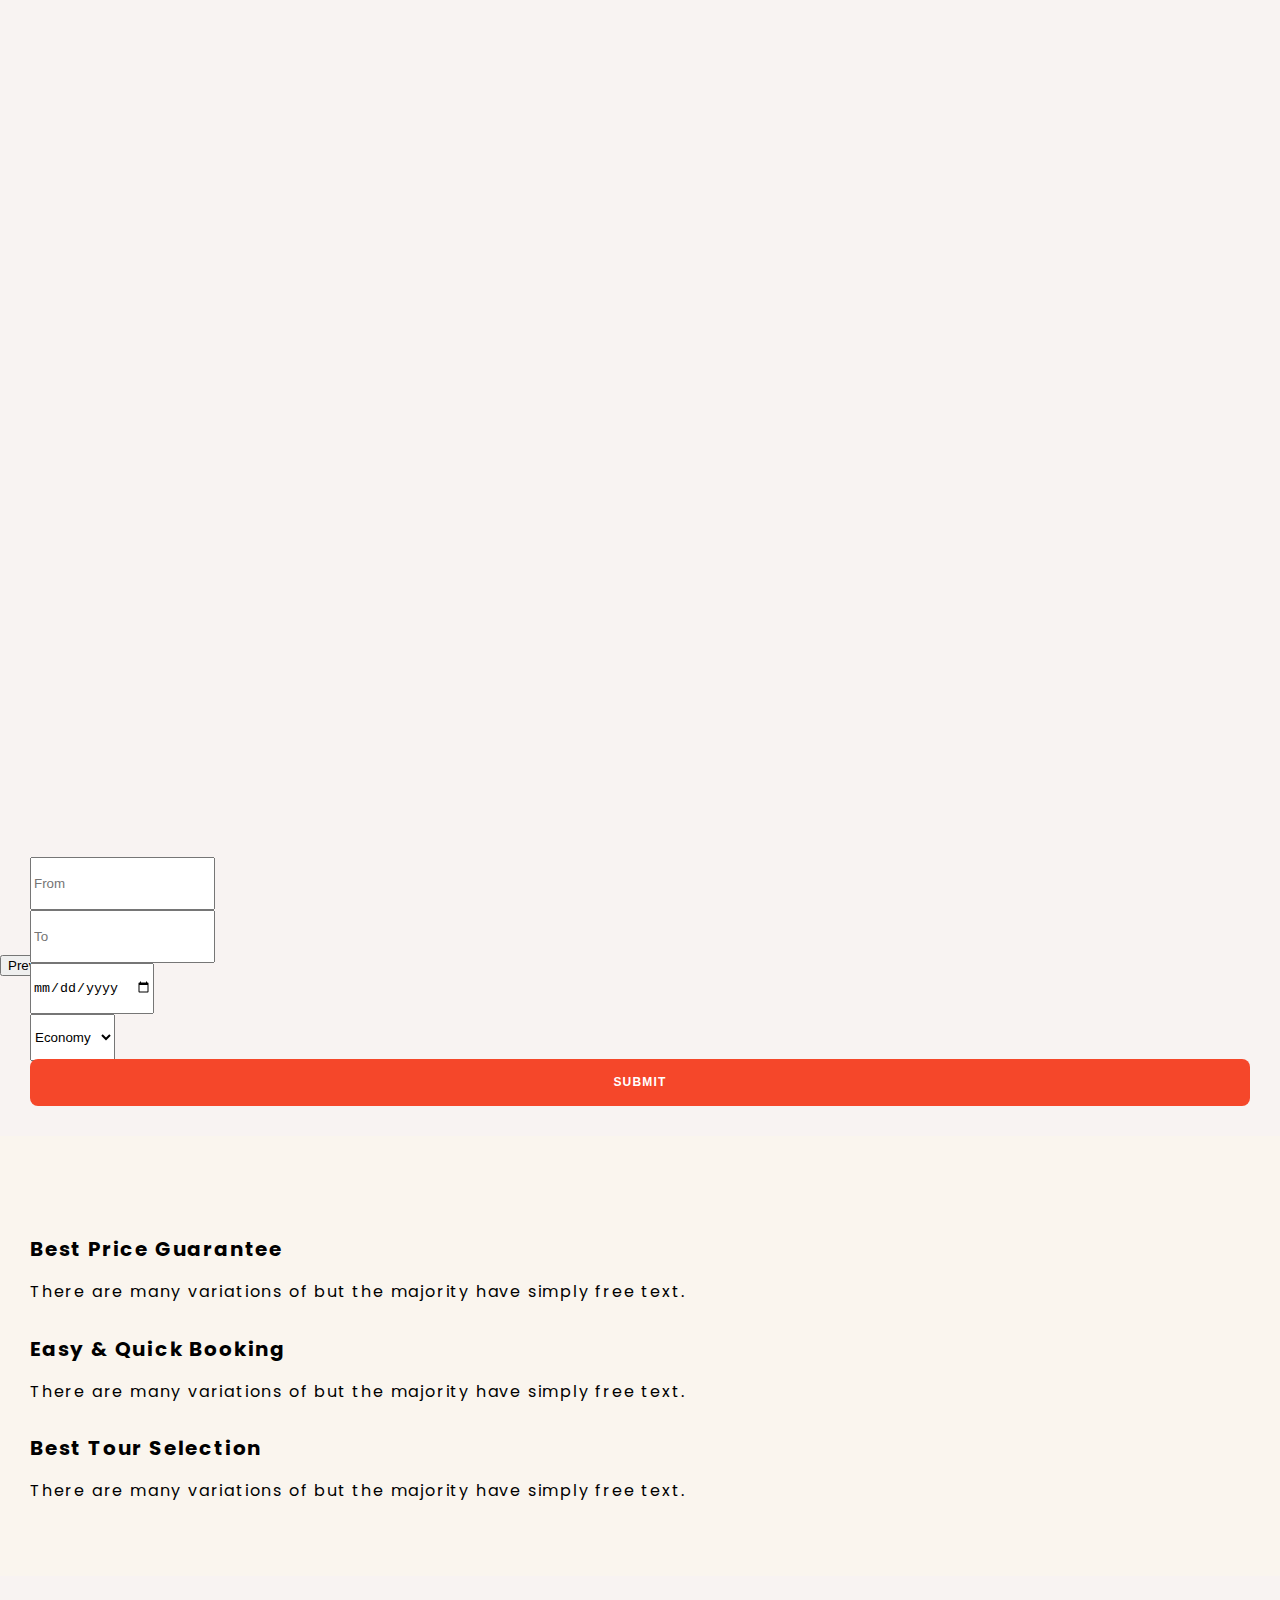
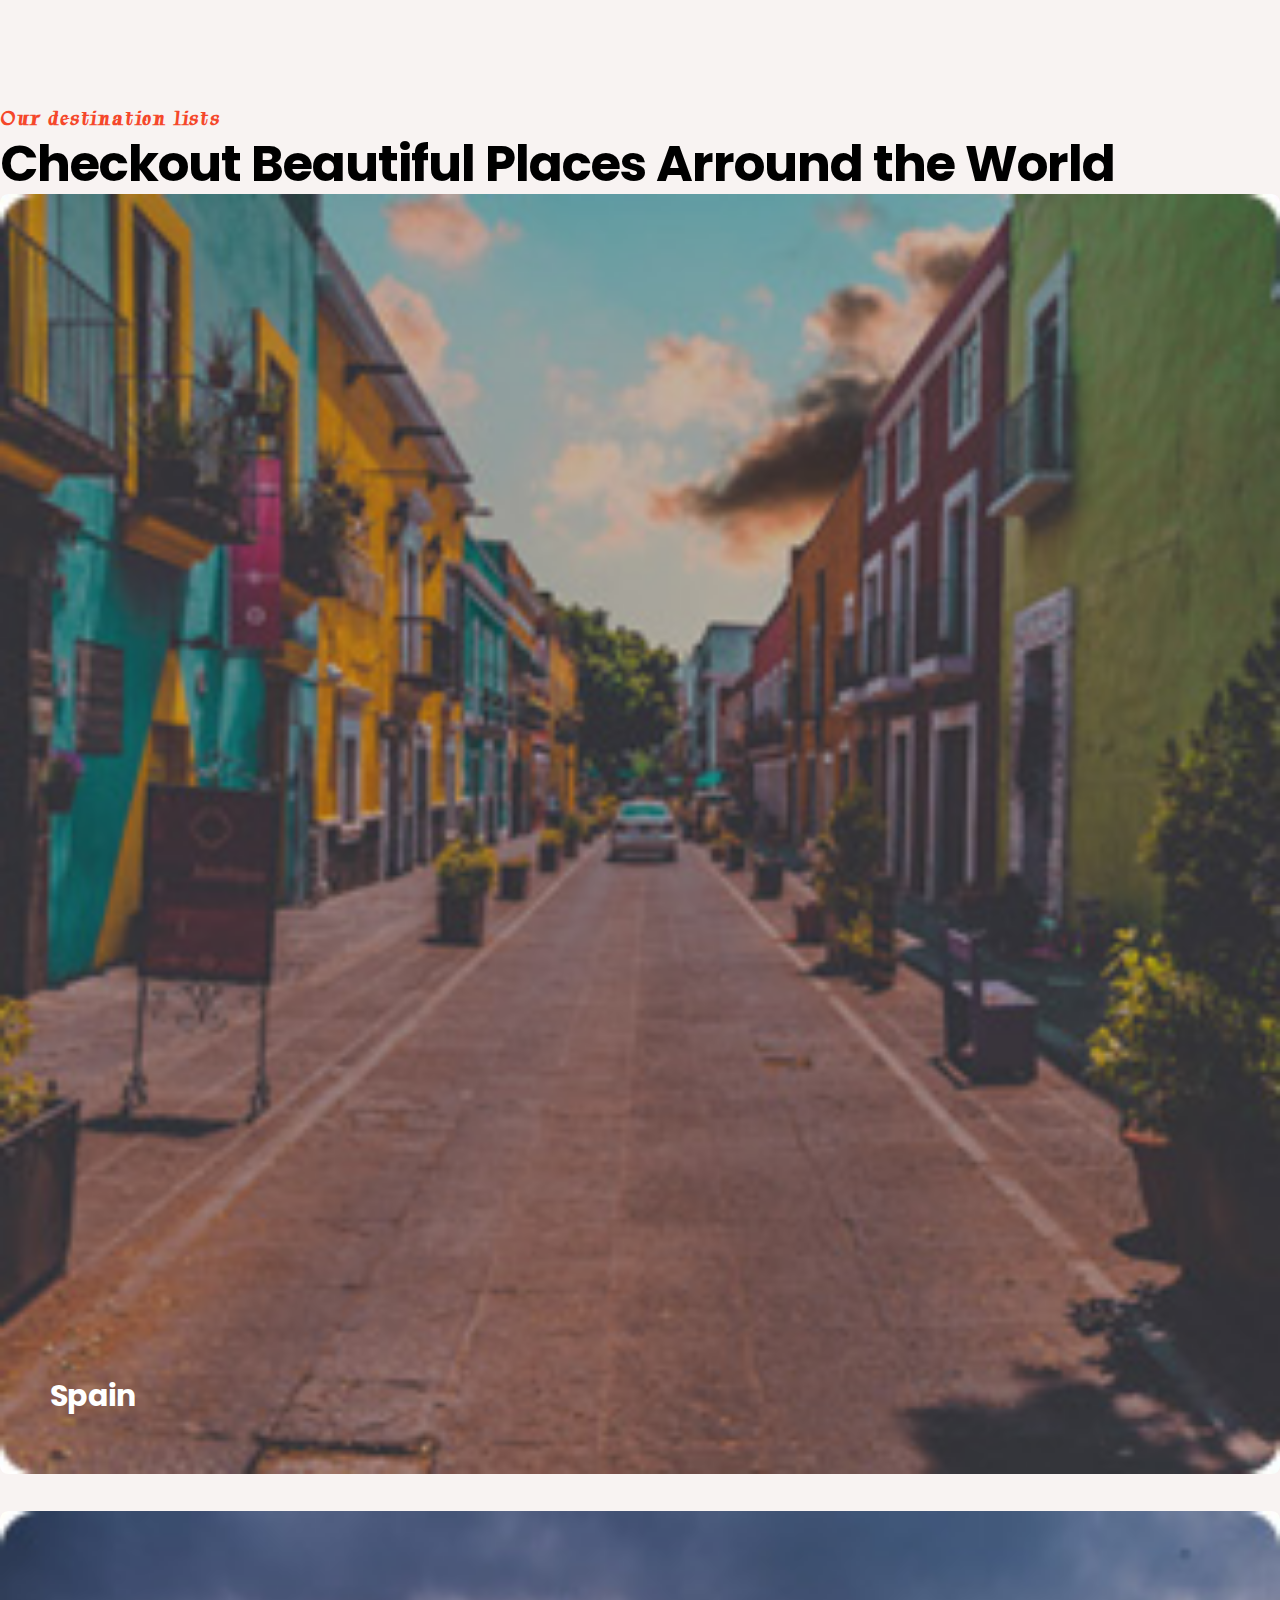
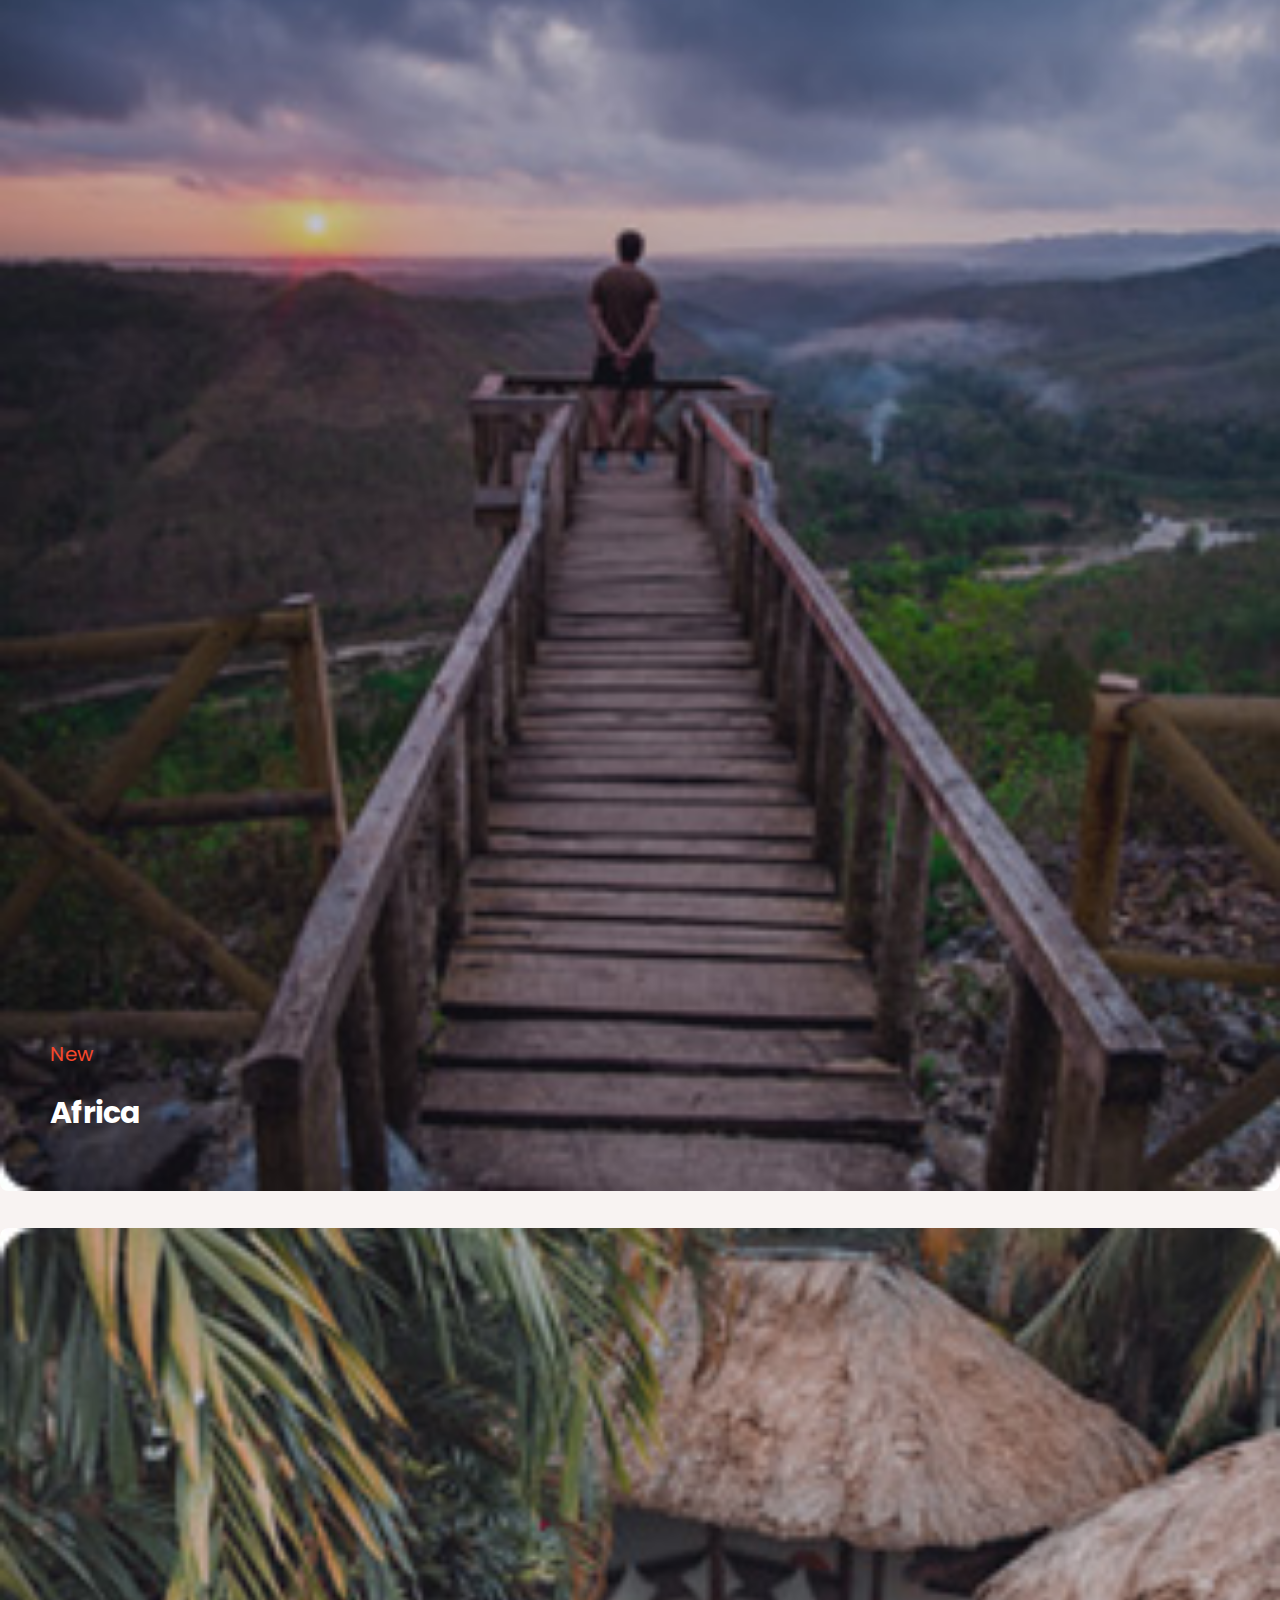
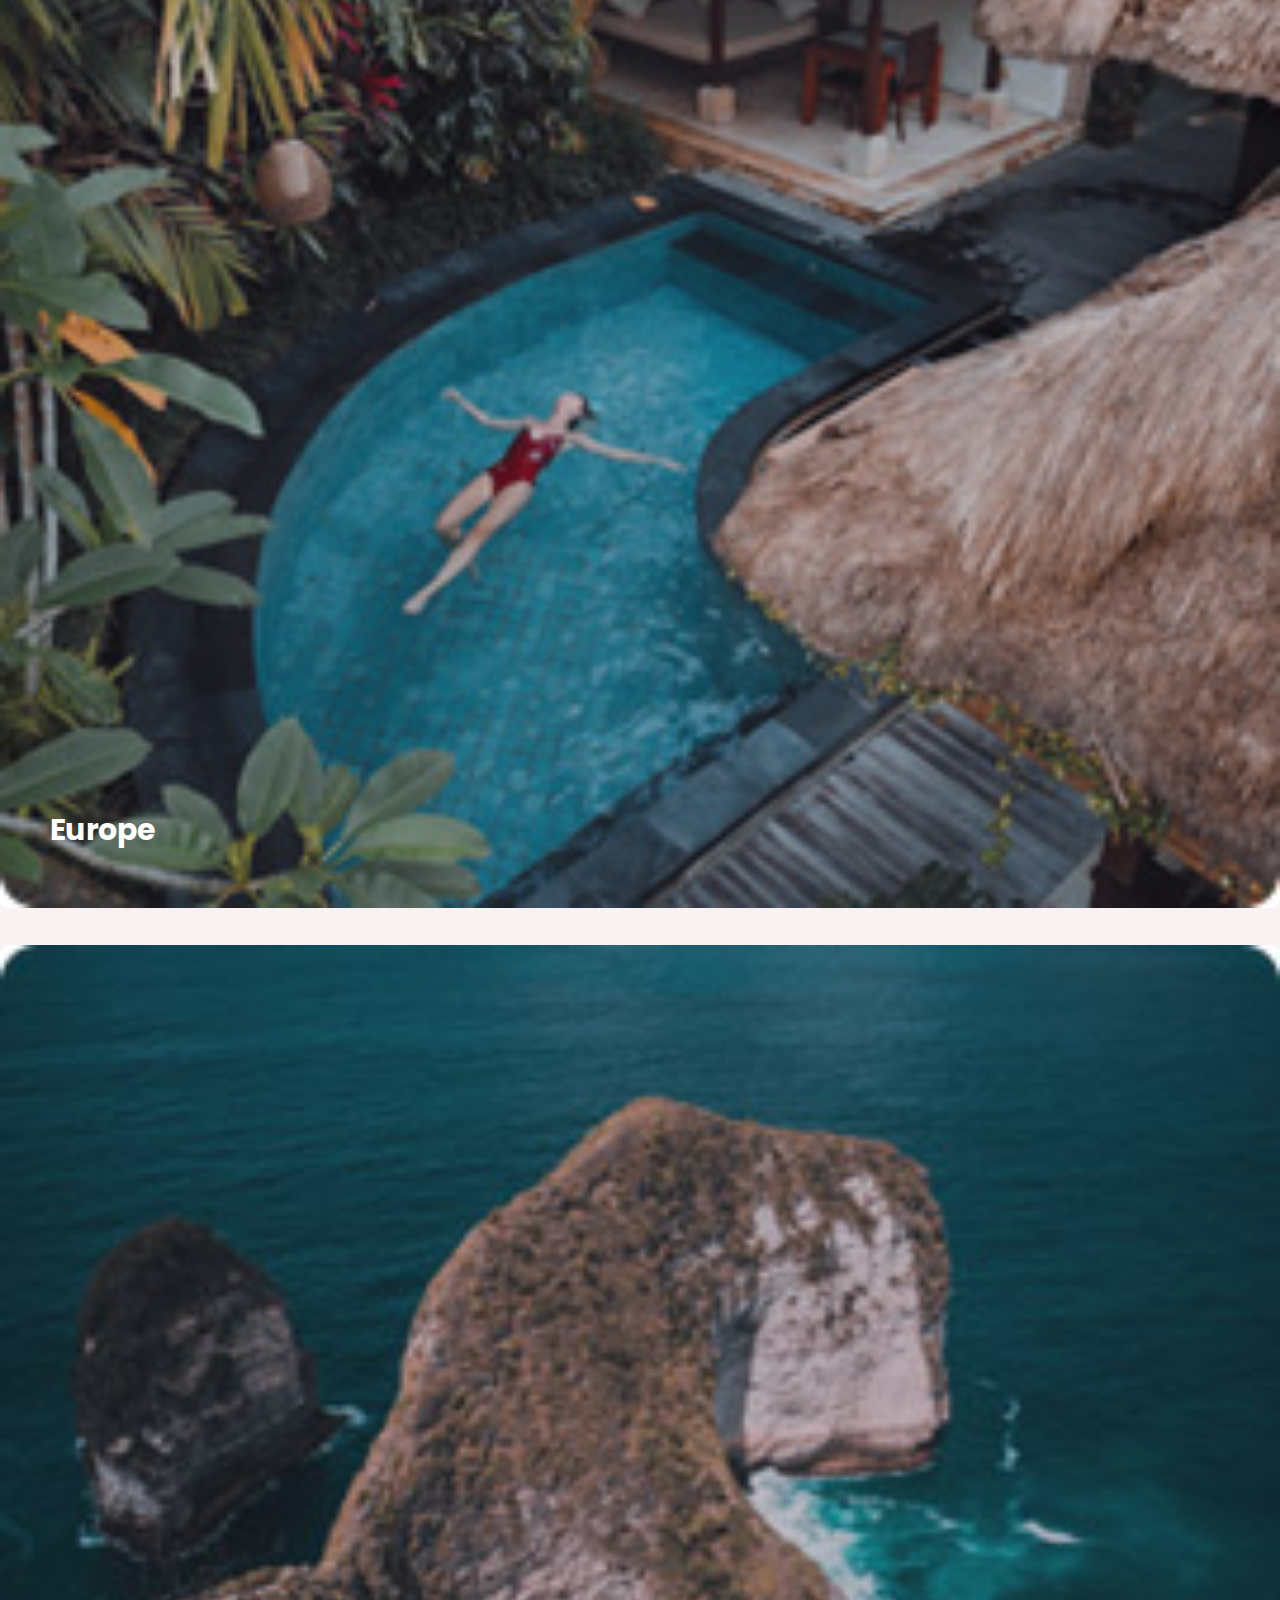
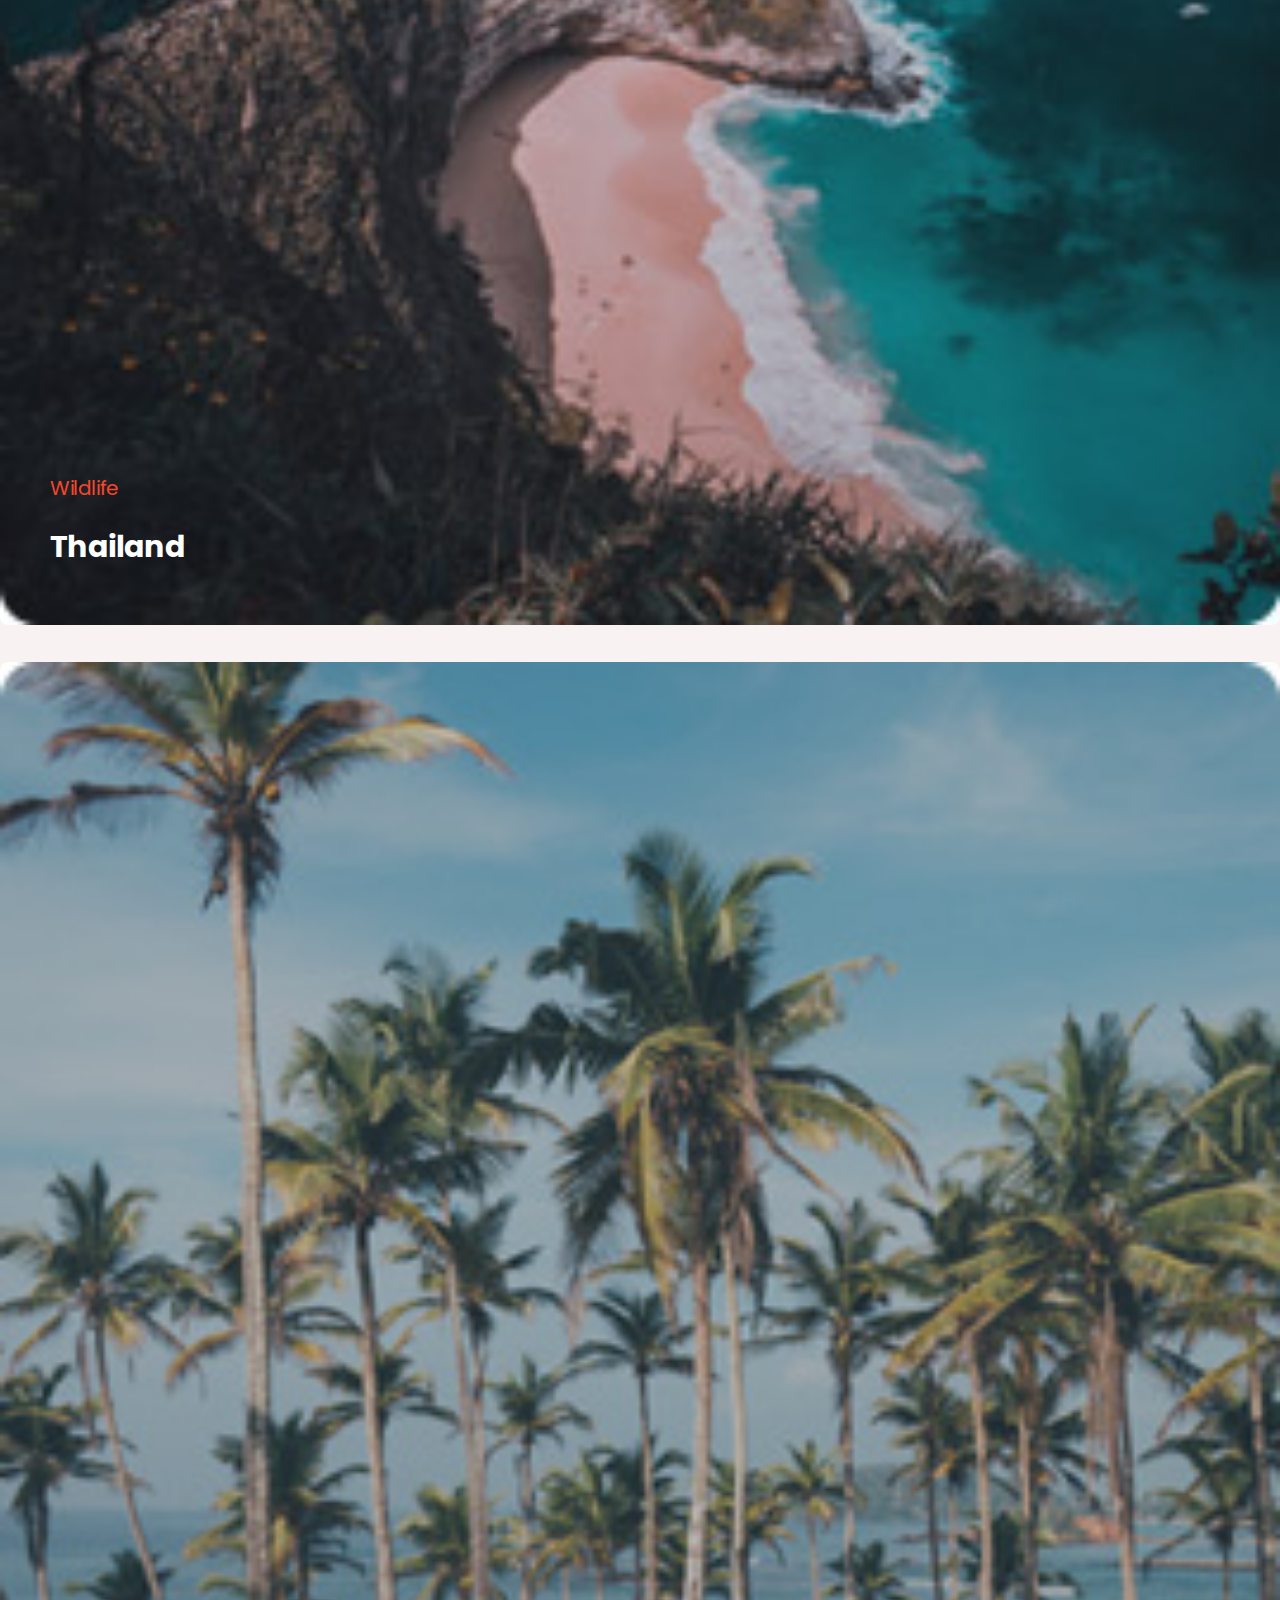
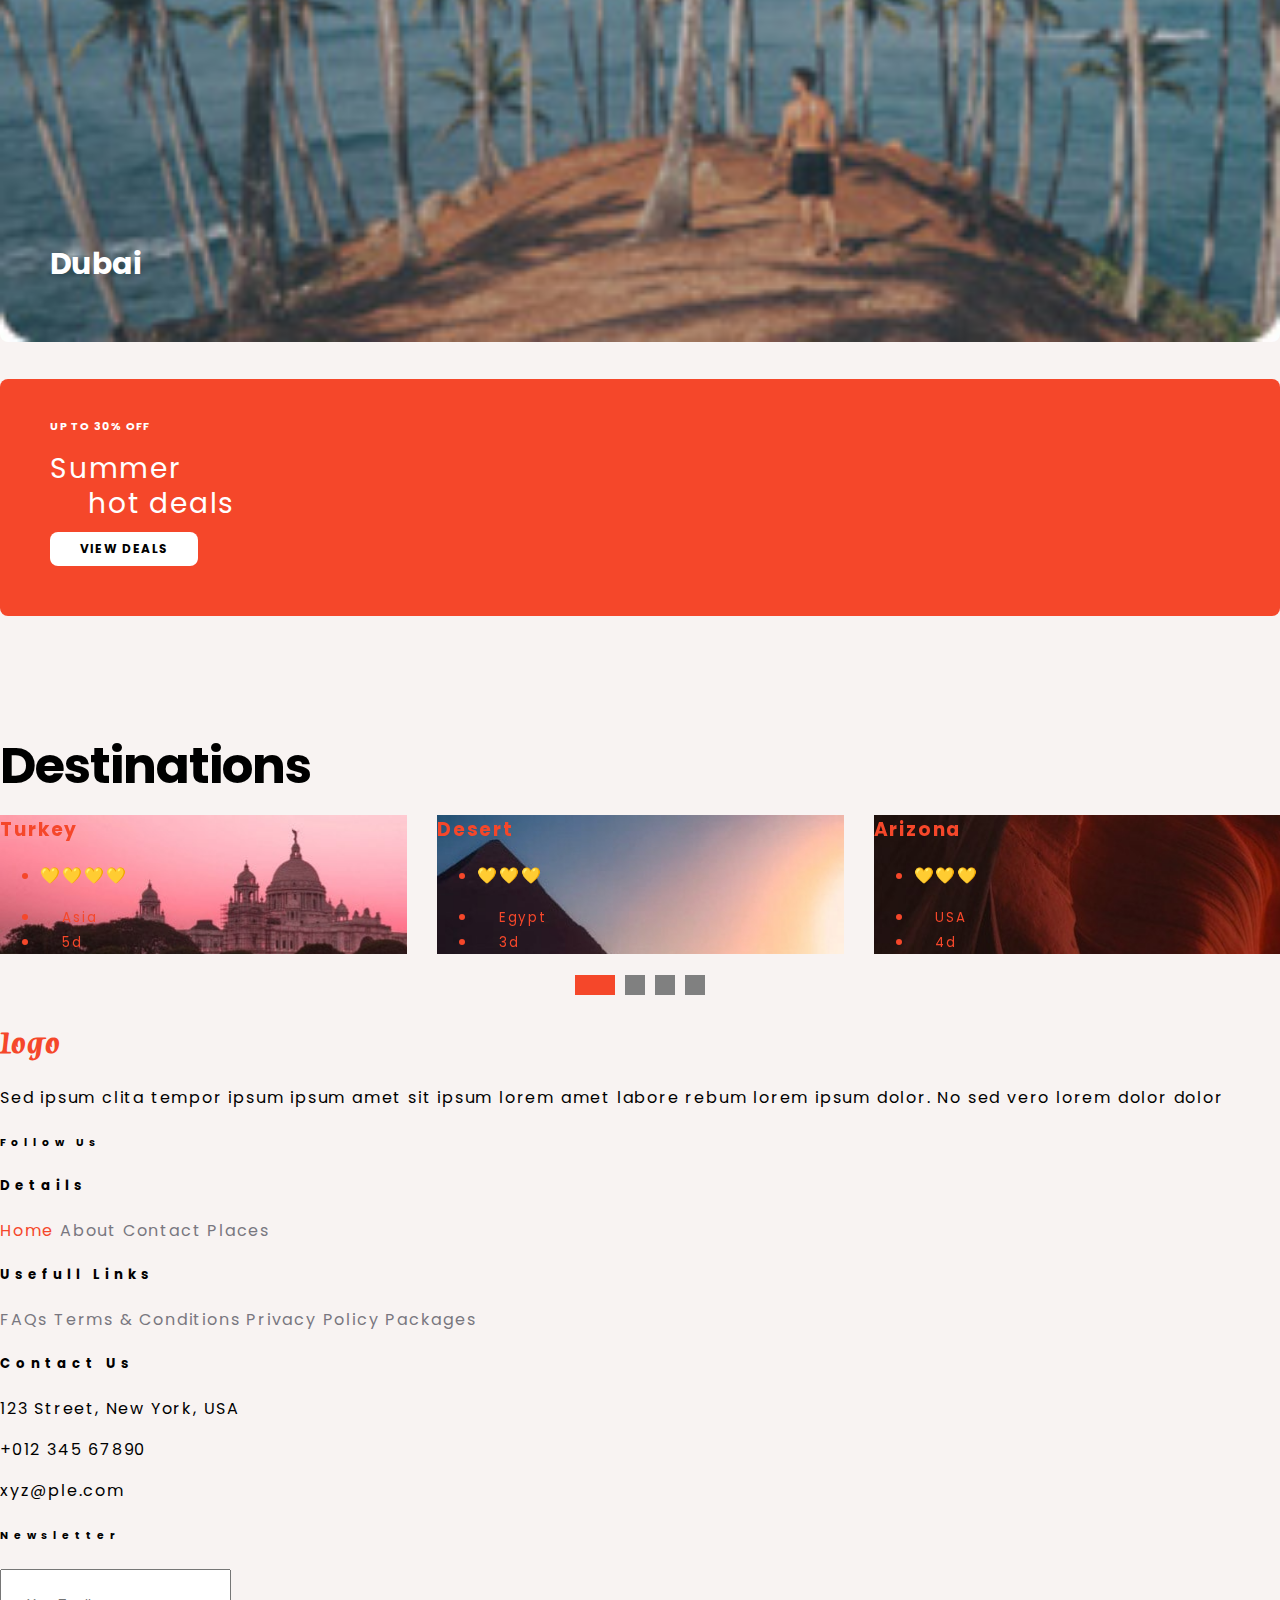
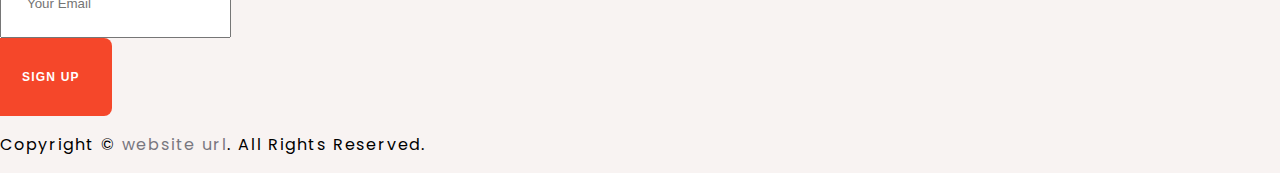
==== commit 4a4460d1: "Add files via upload" ====
--- a/index.html
+++ b/index.html
@@ -2172,7 +2172,7 @@
                     <div class="col-xl-6 col-lg-6">
                         <div class="destinations-two__top-left">
                             <div class="section-title text-left">
-                                <span class="section-title__tagline">Our destination lists</span>
+                                <span class="section-title__tagline text-primary">Our destination lists</span>
                                 <h2 class="section-title__title">Checkout Beautiful Places Arround the World</h2>
                             </div>
                         </div>
@@ -2263,7 +2263,7 @@
     </section>
     <!--Destinations Two End-->
 
-    <div class="container px-4 py-5">
+    <div class="container ">
         <h2 class="pb-2 border-bottom section-title__title">Destinations</h2>
     
         <div class="row owl-carousel place-carousel py-5">
@@ -2358,7 +2358,7 @@
 
 
  <!-- Footer Start -->
- <div class="container-fluid bg-dark text-white-50 py-5 px-sm-3 px-lg-5" style="margin-top: 90px;">
+ <div class="container-fluid bg-dark text-white-50 py-5 px-sm-3 px-lg-5">
     <div class="row pt-5">
         <div class="col-lg-3 col-md-6 mb-5">
             <a href="" class="navbar-brand">
@@ -2376,7 +2376,7 @@
         <div class="col-lg-3 col-md-6 mb-5">
             <h5 class="text-white text-uppercase mb-4" style="letter-spacing: 5px;">Details</h5>
             <div class="d-flex flex-column justify-content-start">
-                <a class="text-white-50 link mb-2" href="index.html"><i class="fa fa-angle-right me-2"></i>Home</a>
+                <a class="text-white-50 link mb-2 active" href="index.html"><i class="fa fa-angle-right me-2"></i>Home</a>
                 <a class="text-white-50 link mb-2" href="about.html"><i class="fa fa-angle-right me-2"></i>About</a>
                 <a class="text-white-50 link mb-2" href="contact.html"><i class="fa fa-angle-right me-2"></i>Contact</a>
                 <a class="text-white-50 link mb-2" href="place.html"><i class="fa fa-angle-right me-2"></i>Places</a>
@@ -2397,7 +2397,7 @@
             <h5 class="text-white text-uppercase mb-4" style="letter-spacing: 5px;">Contact Us</h5>
             <p><i class="fa fa-map-marker-alt me-2"></i>123 Street, New York, USA</p>
             <p><i class="fa fa-phone-alt me-2"></i>+012 345 67890</p>
-            <p><i class="fa fa-envelope me-2"></i>info@example.com</p>
+            <p><i class="fa fa-envelope me-2"></i>xyz@ple.com</p>
             <h6 class="text-white text-uppercase mt-4 mb-3" style="letter-spacing: 5px;">Newsletter</h6>
             <div class="w-100">
                 <div class="input-group">
@@ -2431,10 +2431,7 @@
            <script src="lib/tempusdominus-bootstrap-4.min.js"></script>
 
             <!-- Compiled and minified JavaScript -->
-   
-
-
-    
+  
         <!-- custom Js -->
         <script src="index.js"></script>
 </body>
--- a/styles.css
+++ b/styles.css
@@ -1,8 +1,13 @@
+@import url('https://fonts.googleapis.com/css2?family=Poppins:ital,wght@0,300;0,400;0,500;0,600;0,700;1,300;1,400;1,600;1,700&family=Tapestry&display=swap');
+
+
 body{
   padding: 0;
   margin: 0;
   background-color: #f8f3f2;
   font-family: 'Barlow Condensed', sans-serif;
+  font-family: 'Poppins', sans-serif;
+  letter-spacing: 1.8px;
 }
 
 a {
@@ -46,8 +51,9 @@
   height: 90vh;
 }
 .text-primary{
-font-family: 'Dancing Script', cursive;
+font-family: 'Tapestry', cursive;
 font-weight: bold!important;
+color: #f5472a!important;
 }
 /* #fa6741 */
 
@@ -695,7 +701,155 @@
   position: relative;
   transition: all .2s linear;
 }
-.about-us-page .team .arrows .arrow:before {
+
+
+.about-us-page .team .arrows .arrow.next {
+  margin-left: 18px;
+  transform: rotate(180deg);
+}
+.about-us-page .team .arrows .arrow:hover {
+  background: rgba(199, 199, 199, 0.18);
+  transition: all .2s linear;
+  cursor: pointer;
+}
+.about-us-page .team .arrows .arrow:hover:before {
+  opacity: 0;
+  transition: all .2s linear;
+}
+.about-us-page .team .arrows .arrow:hover:after {
+  opacity: 1;
+  transition: all .2s linear;
+}
+.about-us-page .team_item {
+  width: 456px;
+  margin-right: 30px;
+}
+.about-us-page .team_item:hover .image:before {
+  opacity: .5;
+  transition: all .2s linear;
+}
+.about-us-page .team_item:hover .image .socials {
+  opacity: 1;
+  transition: all .4s ease;
+}
+.about-us-page .team_item:hover .image .socials .links {
+  transform: none;
+  transition: all .4s ease;
+}
+.about-us-page .team_item .image {
+  height: 456px;
+  border-radius: 14px;
+  margin-bottom: 22px;
+  position: relative;
+  overflow: hidden;
+}
+.about-us-page .team_item .image .img_wrap {
+  height: inherit;
+}
+.about-us-page .team_item .image:before {
+  background: #222;
+  opacity: 0;
+  content: '';
+  position: absolute;
+  left: 0;
+  top: 0;
+  bottom: 0;
+  right: 0;
+  transition: all .2s linear;
+}
+.about-us-page .team_item .image img {
+  width: 100%;
+  height: 100%;
+  object-fit: cover;
+  display: block;
+}
+.about-us-page .team_item .image .socials {
+  position: absolute;
+  top: 0;
+  left: 0;
+  height: 100%;
+  width: 100%;
+  display: flex;
+  align-items: center;
+  opacity: 0;
+  transition: all .2s linear;
+}
+.about-us-page .team_item .image .socials .links {
+  text-align: center;
+  transform: scale(1.3);
+  transition: all .4s ease;
+}
+.about-us-page .team_item .image .socials .links a {
+  width: 30px;
+  height: 30px;
+  display: inline-block;
+  float: none;
+  position: relative;
+  margin: 0 16px;
+}
+.about-us-page .team_item .image .socials .links a:before {
+  position: absolute;
+  content: '';
+  background-position: center center;
+  background-repeat: no-repeat;
+  background-size: contain;
+  top: 50%;
+  left: 50%;
+}
+.about-us-page .team_item .image .socials .links a.facebook:before {
+  width: 16px;
+  height: 28px;
+  background-image: url(../img/facebook-logo.svg);
+  margin-top: -14px;
+  margin-left: -8px;
+}
+.about-us-page .team_item .image .socials .links a.instagram:before {
+  width: 26px;
+  height: 26px;
+  background-image: url(../img/instagram-logo.svg);
+  margin-top: -13px;
+  margin-left: -13px;
+}
+.about-us-page .team_item .image .socials .links a.pinterest:before {
+  width: 22px;
+  height: 28px;
+  background-image: url(../img/pinterest.svg);
+  margin-top: -14px;
+  margin-left: -11px;
+}
+.about-us-page .team_item .image .socials .links a.twitter:before {
+  width: 28px;
+  height: 22px;
+  background-image: url(../img/twitter-logo.svg);
+  margin-top: -11px;
+  margin-left: -14px;
+}
+.about-us-page .team_item .name {
+  font-size: 21px;
+  color: #222;
+  font-weight: 600;
+  margin-bottom: 10px;
+}
+.about-us-page .team_item .position {
+  font-size: 21px;
+  color: #919193;
+}
+.about-us-page .office .arrows {
+  position: absolute;
+  z-index: 2;
+  top: 30px;
+  right: 30px;
+  width: auto;
+}
+.about-us-page .office .arrows .arrow {
+  width: 44px;
+  height: 44px;
+  border-radius: 50%;
+  background: rgba(255, 255, 255, 0.42);
+  position: relative;
+  transition: all .2s linear;
+}
+.about-us-page .office .arrows .arrow:before {
   width: 16px;
   height: 12px;
   background: url(../img/left-arrow.svg) center center no-repeat;
@@ -709,7 +863,7 @@
   opacity: 1;
   transition: all .2s linear;
 }
-.about-us-page .team .arrows .arrow:after {
+.about-us-page .office .arrows .arrow:after {
   width: 16px;
   height: 12px;
   background: url(../img/right-arrow.svg) center center no-repeat;
@@ -724,181 +878,6 @@
   transition: all .2s linear;
   transform: rotate(180deg);
 }
-.about-us-page .team .arrows .arrow.next {
-  margin-left: 18px;
-  transform: rotate(180deg);
-}
-.about-us-page .team .arrows .arrow:hover {
-  background: rgba(199, 199, 199, 0.18);
-  transition: all .2s linear;
-  cursor: pointer;
-}
-.about-us-page .team .arrows .arrow:hover:before {
-  opacity: 0;
-  transition: all .2s linear;
-}
-.about-us-page .team .arrows .arrow:hover:after {
-  opacity: 1;
-  transition: all .2s linear;
-}
-.about-us-page .team_item {
-  width: 456px;
-  margin-right: 30px;
-}
-.about-us-page .team_item:hover .image:before {
-  opacity: .5;
-  transition: all .2s linear;
-}
-.about-us-page .team_item:hover .image .socials {
-  opacity: 1;
-  transition: all .4s ease;
-}
-.about-us-page .team_item:hover .image .socials .links {
-  transform: none;
-  transition: all .4s ease;
-}
-.about-us-page .team_item .image {
-  height: 456px;
-  border-radius: 14px;
-  margin-bottom: 22px;
-  position: relative;
-  overflow: hidden;
-}
-.about-us-page .team_item .image .img_wrap {
-  height: inherit;
-}
-.about-us-page .team_item .image:before {
-  background: #222;
-  opacity: 0;
-  content: '';
-  position: absolute;
-  left: 0;
-  top: 0;
-  bottom: 0;
-  right: 0;
-  transition: all .2s linear;
-}
-.about-us-page .team_item .image img {
-  width: 100%;
-  height: 100%;
-  object-fit: cover;
-  display: block;
-}
-.about-us-page .team_item .image .socials {
-  position: absolute;
-  top: 0;
-  left: 0;
-  height: 100%;
-  width: 100%;
-  display: flex;
-  align-items: center;
-  opacity: 0;
-  transition: all .2s linear;
-}
-.about-us-page .team_item .image .socials .links {
-  text-align: center;
-  transform: scale(1.3);
-  transition: all .4s ease;
-}
-.about-us-page .team_item .image .socials .links a {
-  width: 30px;
-  height: 30px;
-  display: inline-block;
-  float: none;
-  position: relative;
-  margin: 0 16px;
-}
-.about-us-page .team_item .image .socials .links a:before {
-  position: absolute;
-  content: '';
-  background-position: center center;
-  background-repeat: no-repeat;
-  background-size: contain;
-  top: 50%;
-  left: 50%;
-}
-.about-us-page .team_item .image .socials .links a.facebook:before {
-  width: 16px;
-  height: 28px;
-  background-image: url(../img/facebook-logo.svg);
-  margin-top: -14px;
-  margin-left: -8px;
-}
-.about-us-page .team_item .image .socials .links a.instagram:before {
-  width: 26px;
-  height: 26px;
-  background-image: url(../img/instagram-logo.svg);
-  margin-top: -13px;
-  margin-left: -13px;
-}
-.about-us-page .team_item .image .socials .links a.pinterest:before {
-  width: 22px;
-  height: 28px;
-  background-image: url(../img/pinterest.svg);
-  margin-top: -14px;
-  margin-left: -11px;
-}
-.about-us-page .team_item .image .socials .links a.twitter:before {
-  width: 28px;
-  height: 22px;
-  background-image: url(../img/twitter-logo.svg);
-  margin-top: -11px;
-  margin-left: -14px;
-}
-.about-us-page .team_item .name {
-  font-size: 21px;
-  color: #222;
-  font-weight: 600;
-  margin-bottom: 10px;
-}
-.about-us-page .team_item .position {
-  font-size: 21px;
-  color: #919193;
-}
-.about-us-page .office .arrows {
-  position: absolute;
-  z-index: 2;
-  top: 30px;
-  right: 30px;
-  width: auto;
-}
-.about-us-page .office .arrows .arrow {
-  width: 44px;
-  height: 44px;
-  border-radius: 50%;
-  background: rgba(255, 255, 255, 0.42);
-  position: relative;
-  transition: all .2s linear;
-}
-.about-us-page .office .arrows .arrow:before {
-  width: 16px;
-  height: 12px;
-  background: url(../img/left-arrow.svg) center center no-repeat;
-  background-size: contain;
-  position: absolute;
-  content: '';
-  top: 50%;
-  left: 50%;
-  margin-top: -6px;
-  margin-left: -8px;
-  opacity: 1;
-  transition: all .2s linear;
-}
-.about-us-page .office .arrows .arrow:after {
-  width: 16px;
-  height: 12px;
-  background: url(../img/right-arrow.svg) center center no-repeat;
-  background-size: contain;
-  position: absolute;
-  content: '';
-  top: 50%;
-  left: 50%;
-  margin-top: -6px;
-  margin-left: -8px;
-  opacity: 0;
-  transition: all .2s linear;
-  transform: rotate(180deg);
-}
 .about-us-page .office .arrows .arrow.next {
   margin-left: 18px;
   transform: rotate(180deg);
@@ -935,6 +914,16 @@
   width: 100%;
   height: 100%;
   object-position: center;
+}
+
+.dest img{
+  filter: brightness(40%);
+}
+ .card-text{
+  display: none;
+}
+.dest:hover .card-text{
+  display: block;
 }
 /*----------------------------------------------------------------------------------
 2. Media queries
@@ -955,6 +944,10 @@
   .about-us-page .team_item .image {
     height: 376px;
   }
+  
+}
+@media screen and (max-width: 1400px){
+ 
 }
 @media screen and (max-width: 1200px) {
   .about-us-page .statistics_item {
@@ -969,7 +962,7 @@
   .about-us-page .team_item .position {
     font-size: 19px;
   }
- 
+  
 }
 @media screen and (max-width: 1040px) {
   .about-us-page .team_item .image .socials .links {
@@ -1003,6 +996,8 @@
   .mobile .about-us-page .team .arrows {
     display: none;
   }
+  
+ 
 }
 @media screen and (max-width: 1000px) {
   .about-us-page .statistics_item ._text {
@@ -1064,6 +1059,7 @@
   .about-us-page .team_item .image:before {
     display: none;
   }
+ 
 }
 @media screen and (max-width: 760px) {
   .about-us-page .description {
@@ -1089,6 +1085,8 @@
   .about-us-page .team .arrows {
     display: none;
   }
+  
+  
 }
 @media screen and (max-width: 640px) {
   .about-us-page .description {
@@ -1098,6 +1096,7 @@
     right: 15px;
     top: 15px;
   }
+  
 }
 @media screen and (max-width: 360px) {
   .about-us-page .team_item {
@@ -1178,6 +1177,11 @@
     display: flex;
     flex-direction: row;
     justify-content: space-between;
+  }
+  .destinations .section_content .scroll .destinations_item {
+    width: 270px;
+    margin-right: 13px;
+    margin-bottom: 13px;
   }
 }
 
@@ -1197,4 +1201,5 @@
       text-align: left;
   }
 
-}+}
+
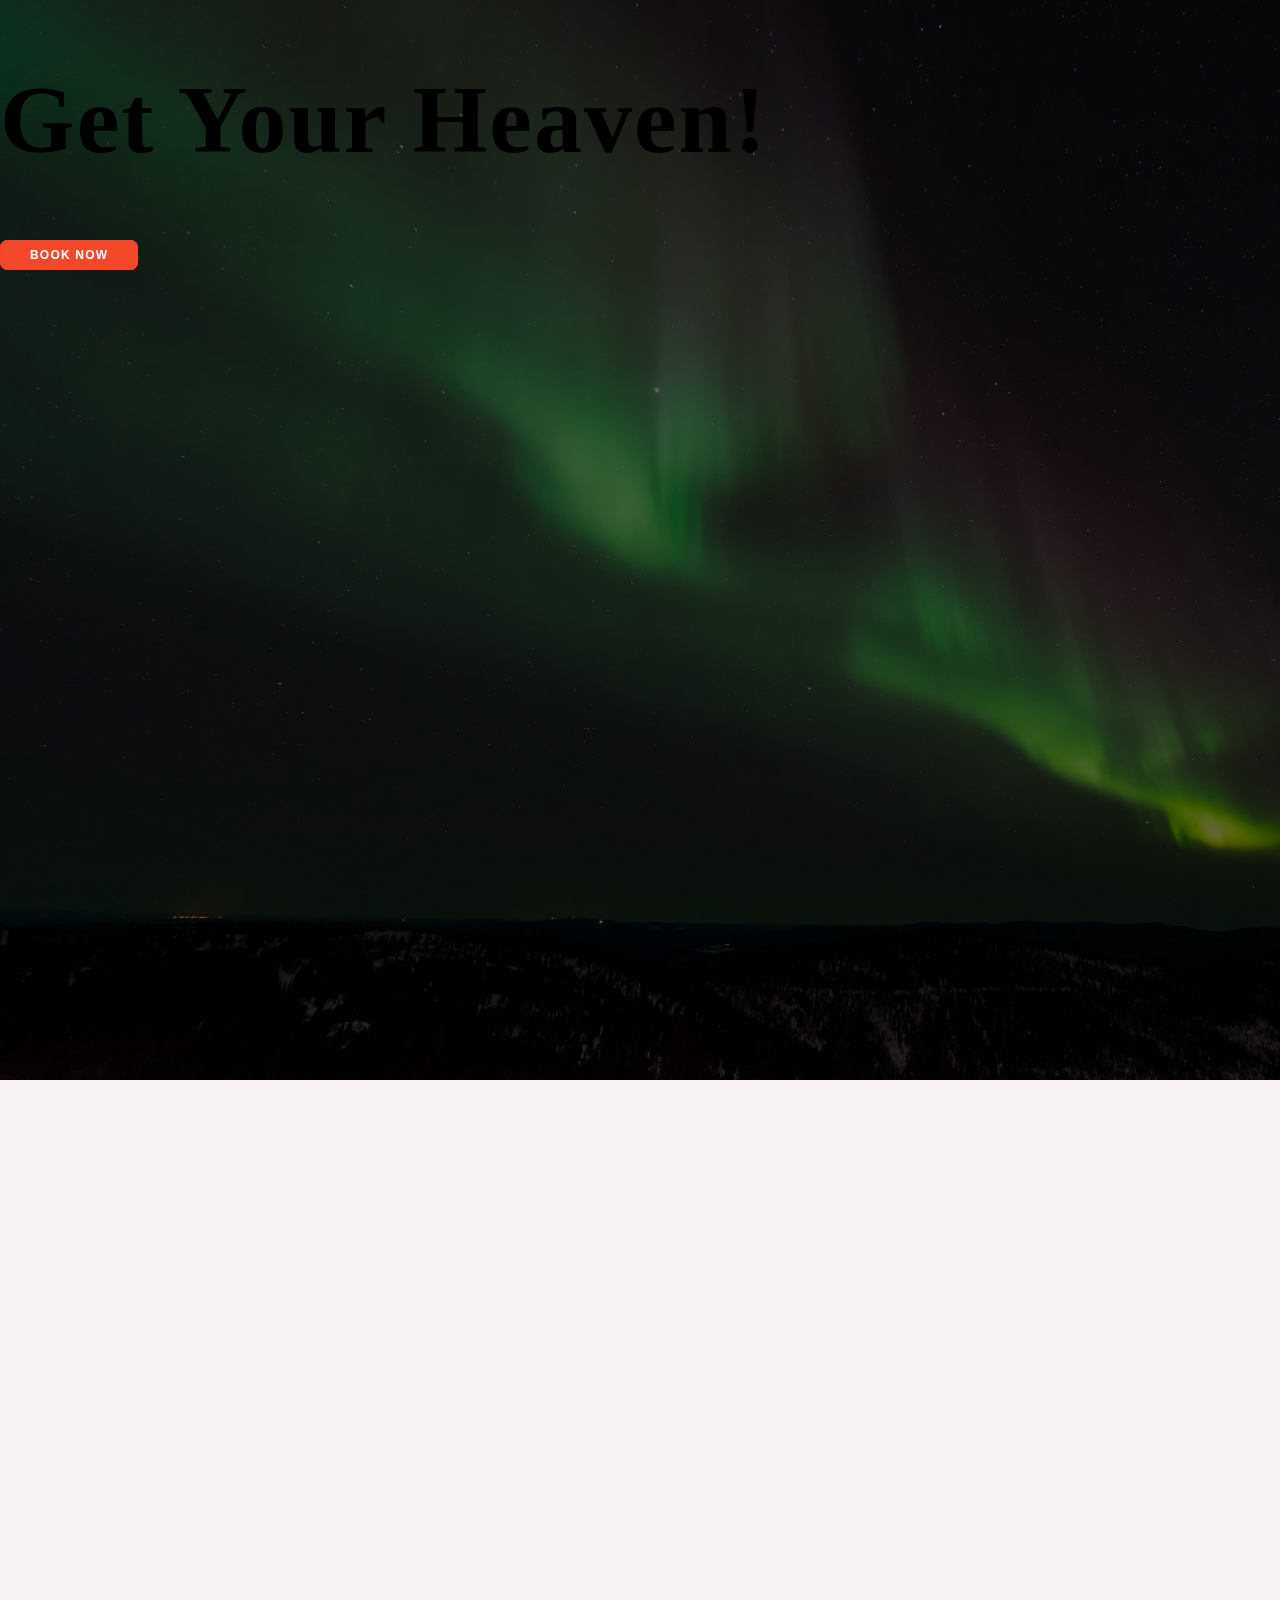
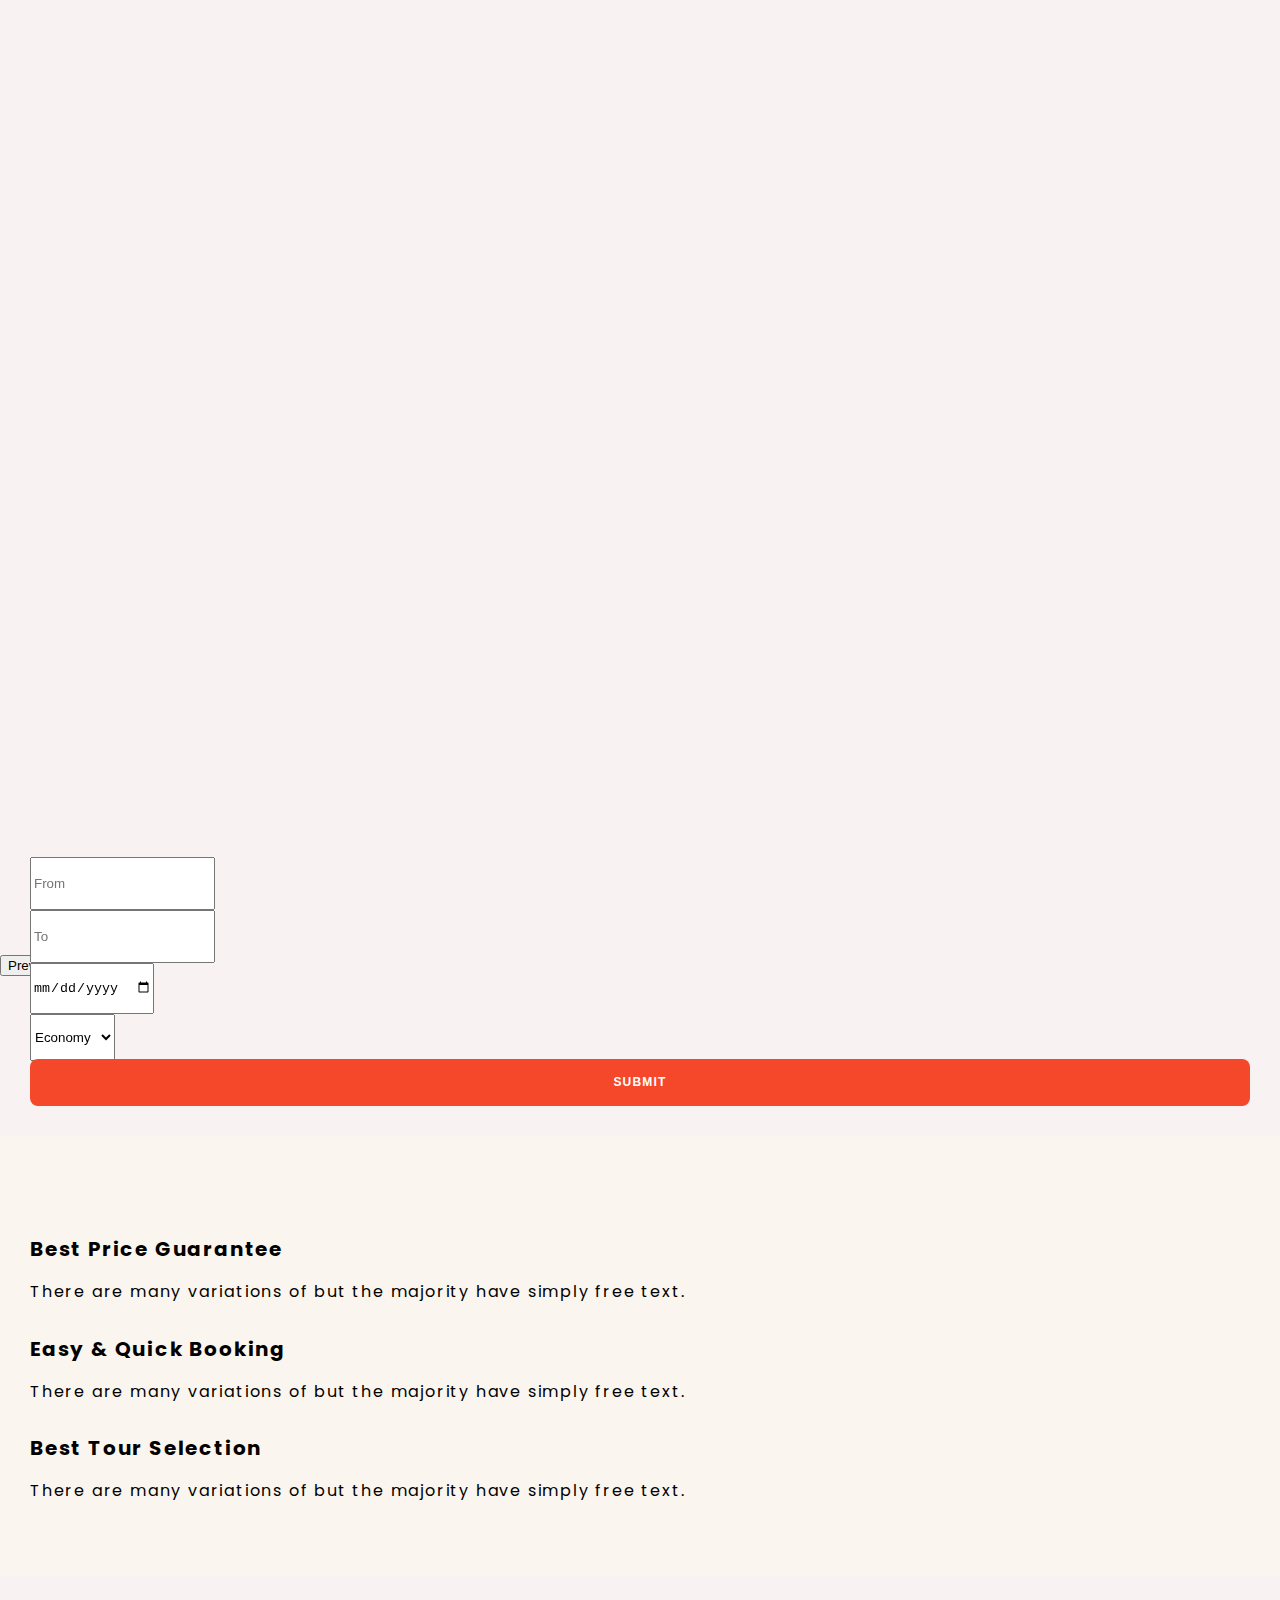
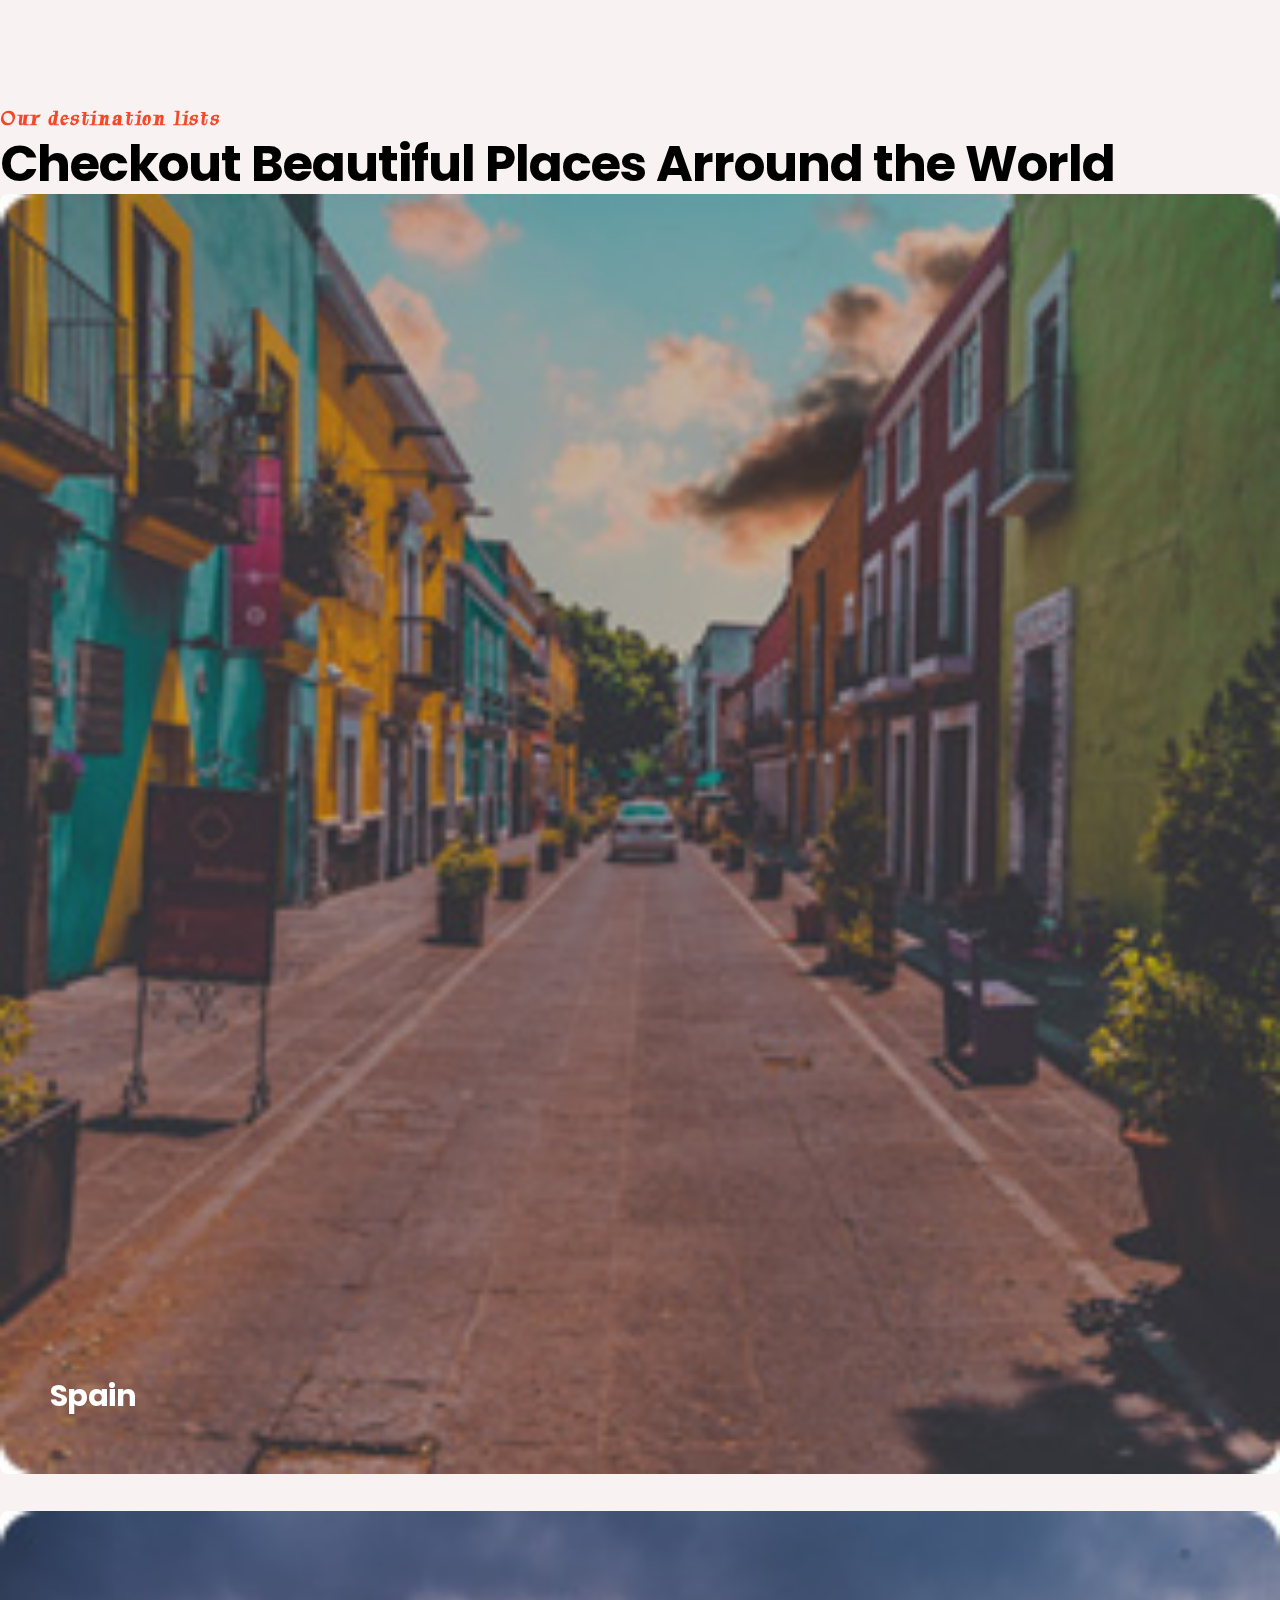
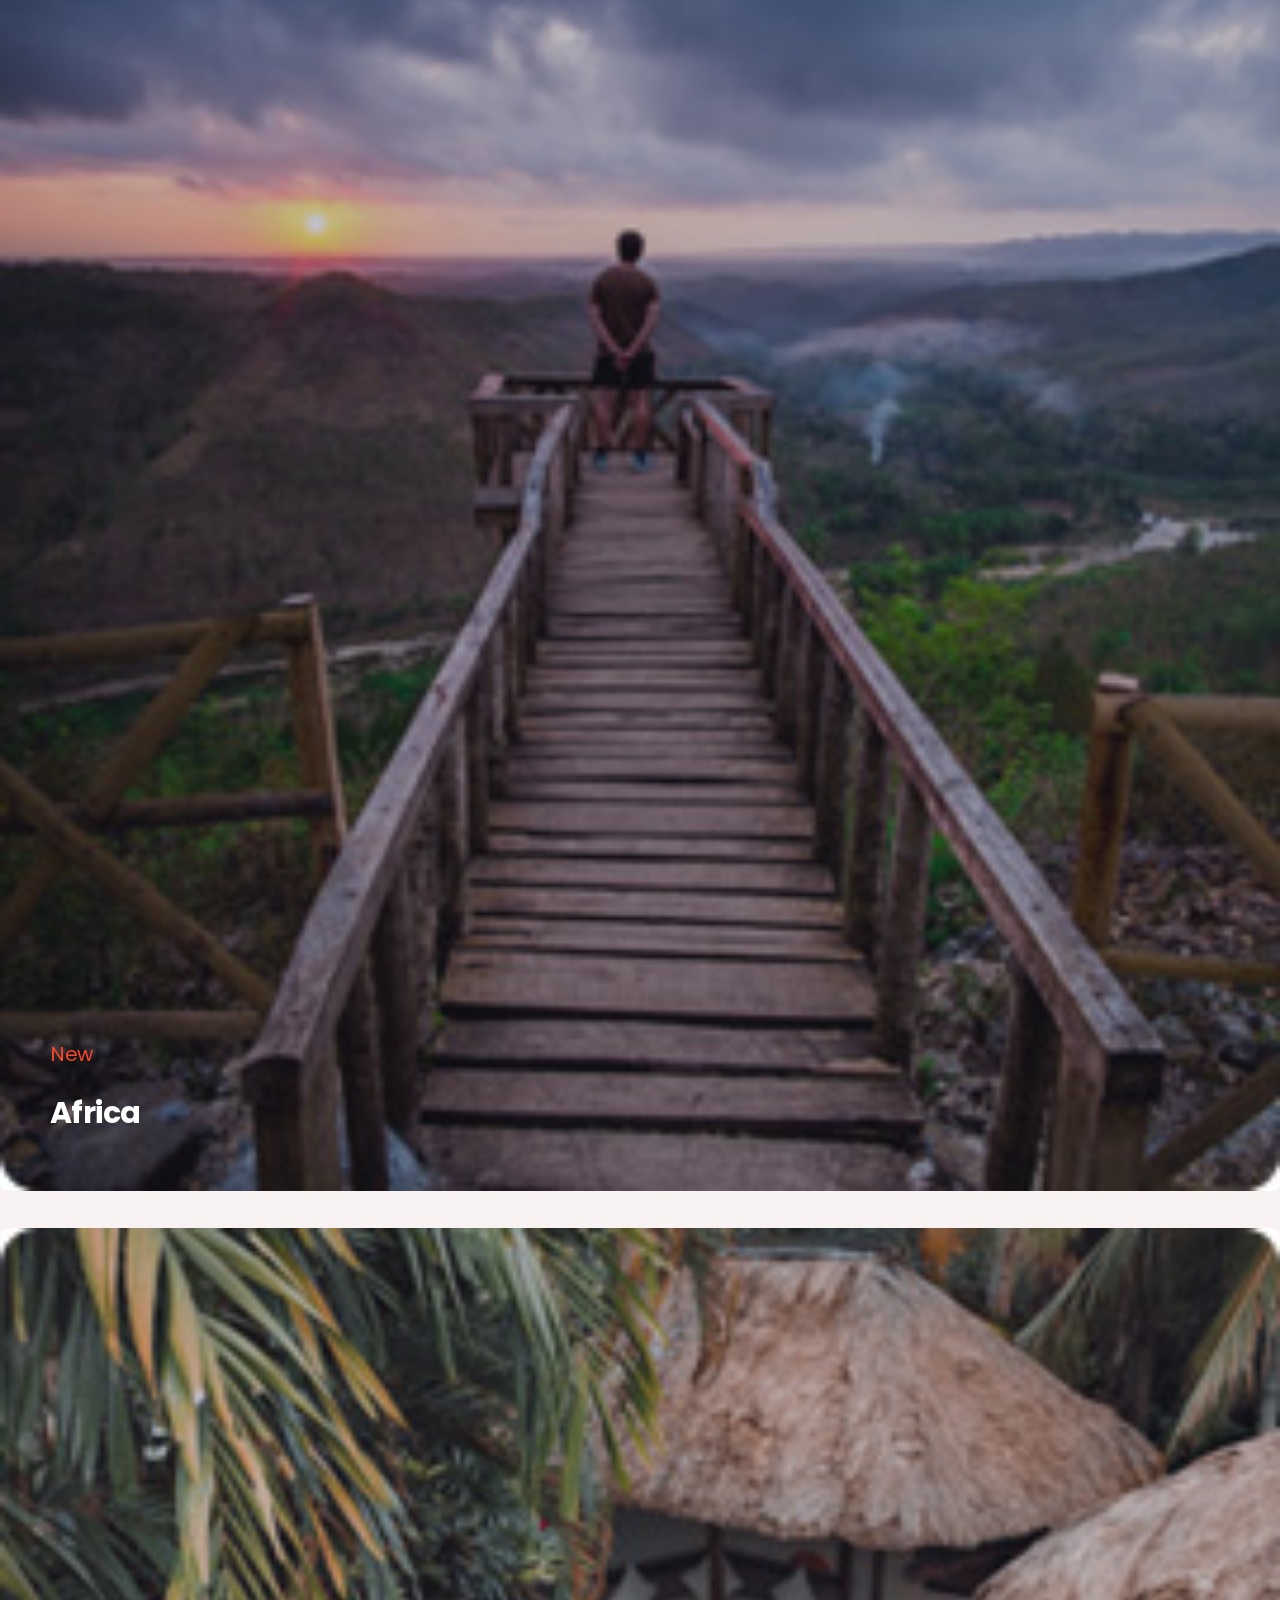
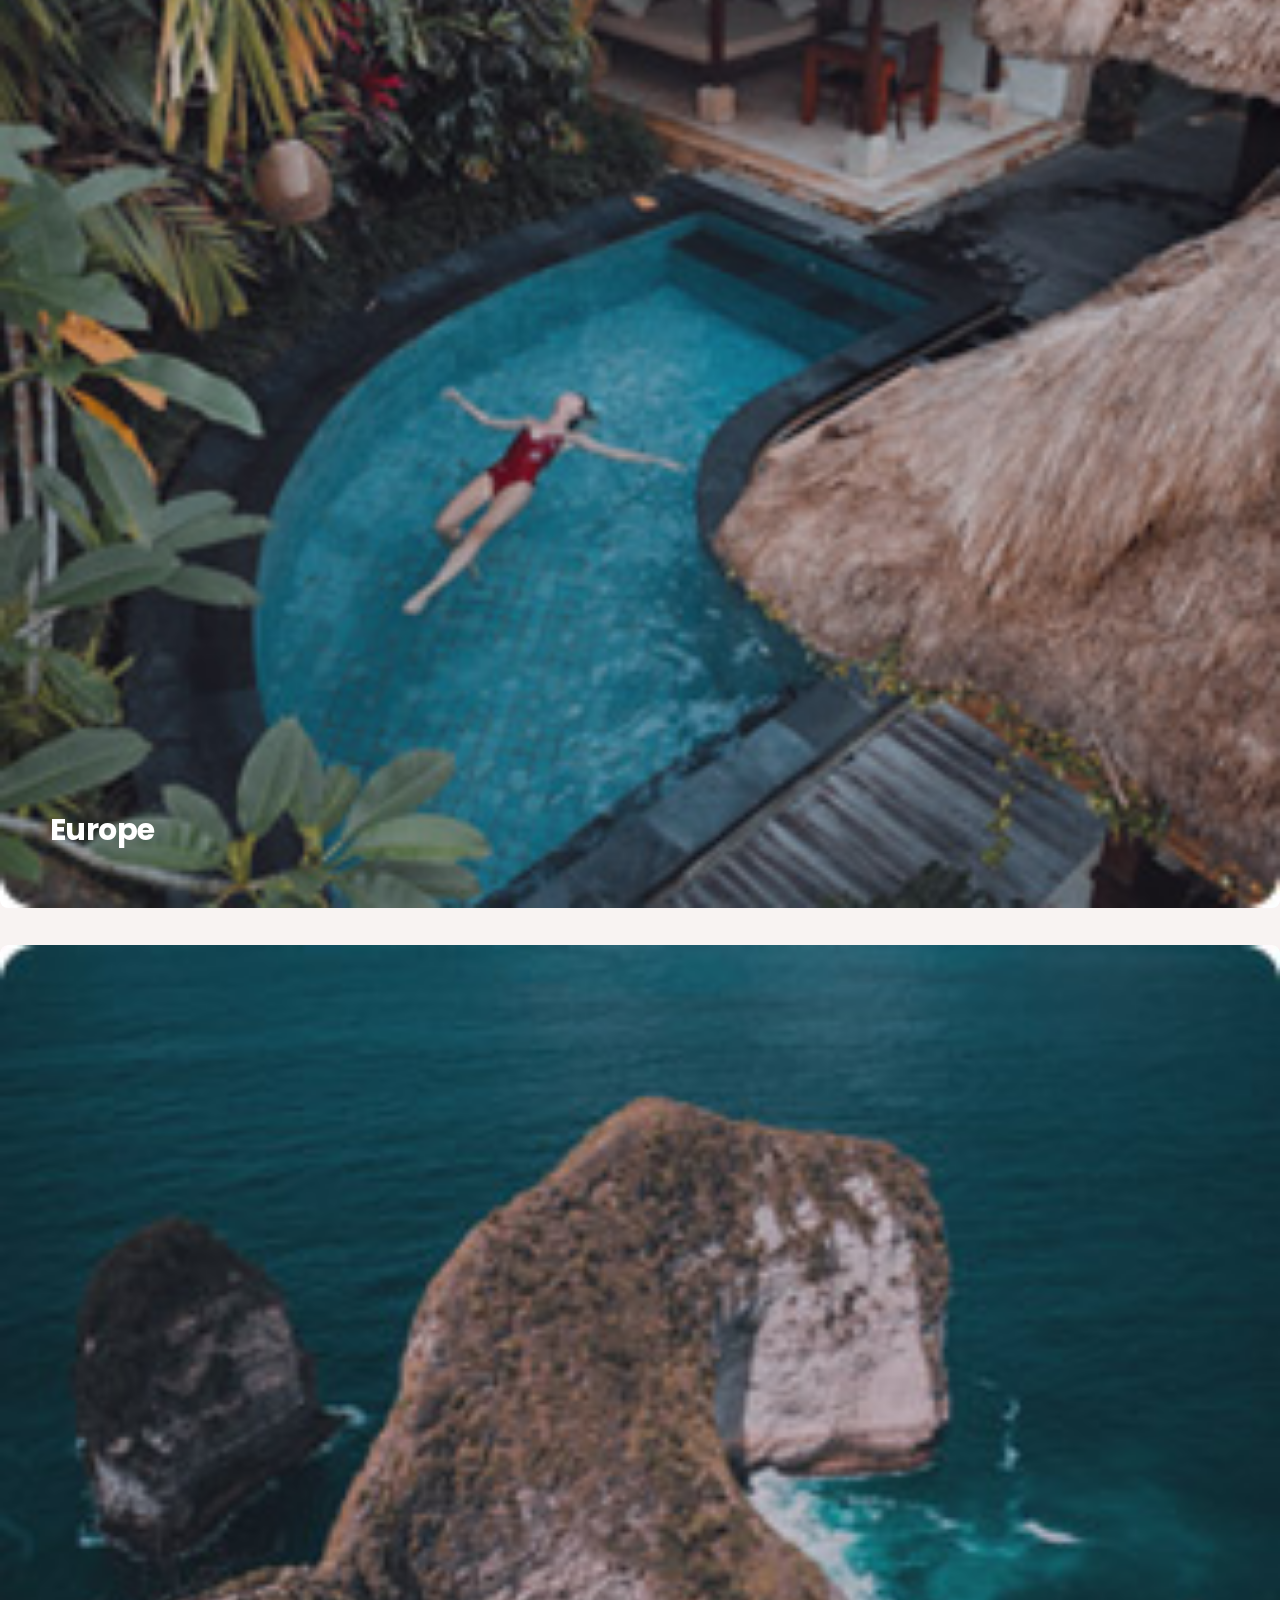
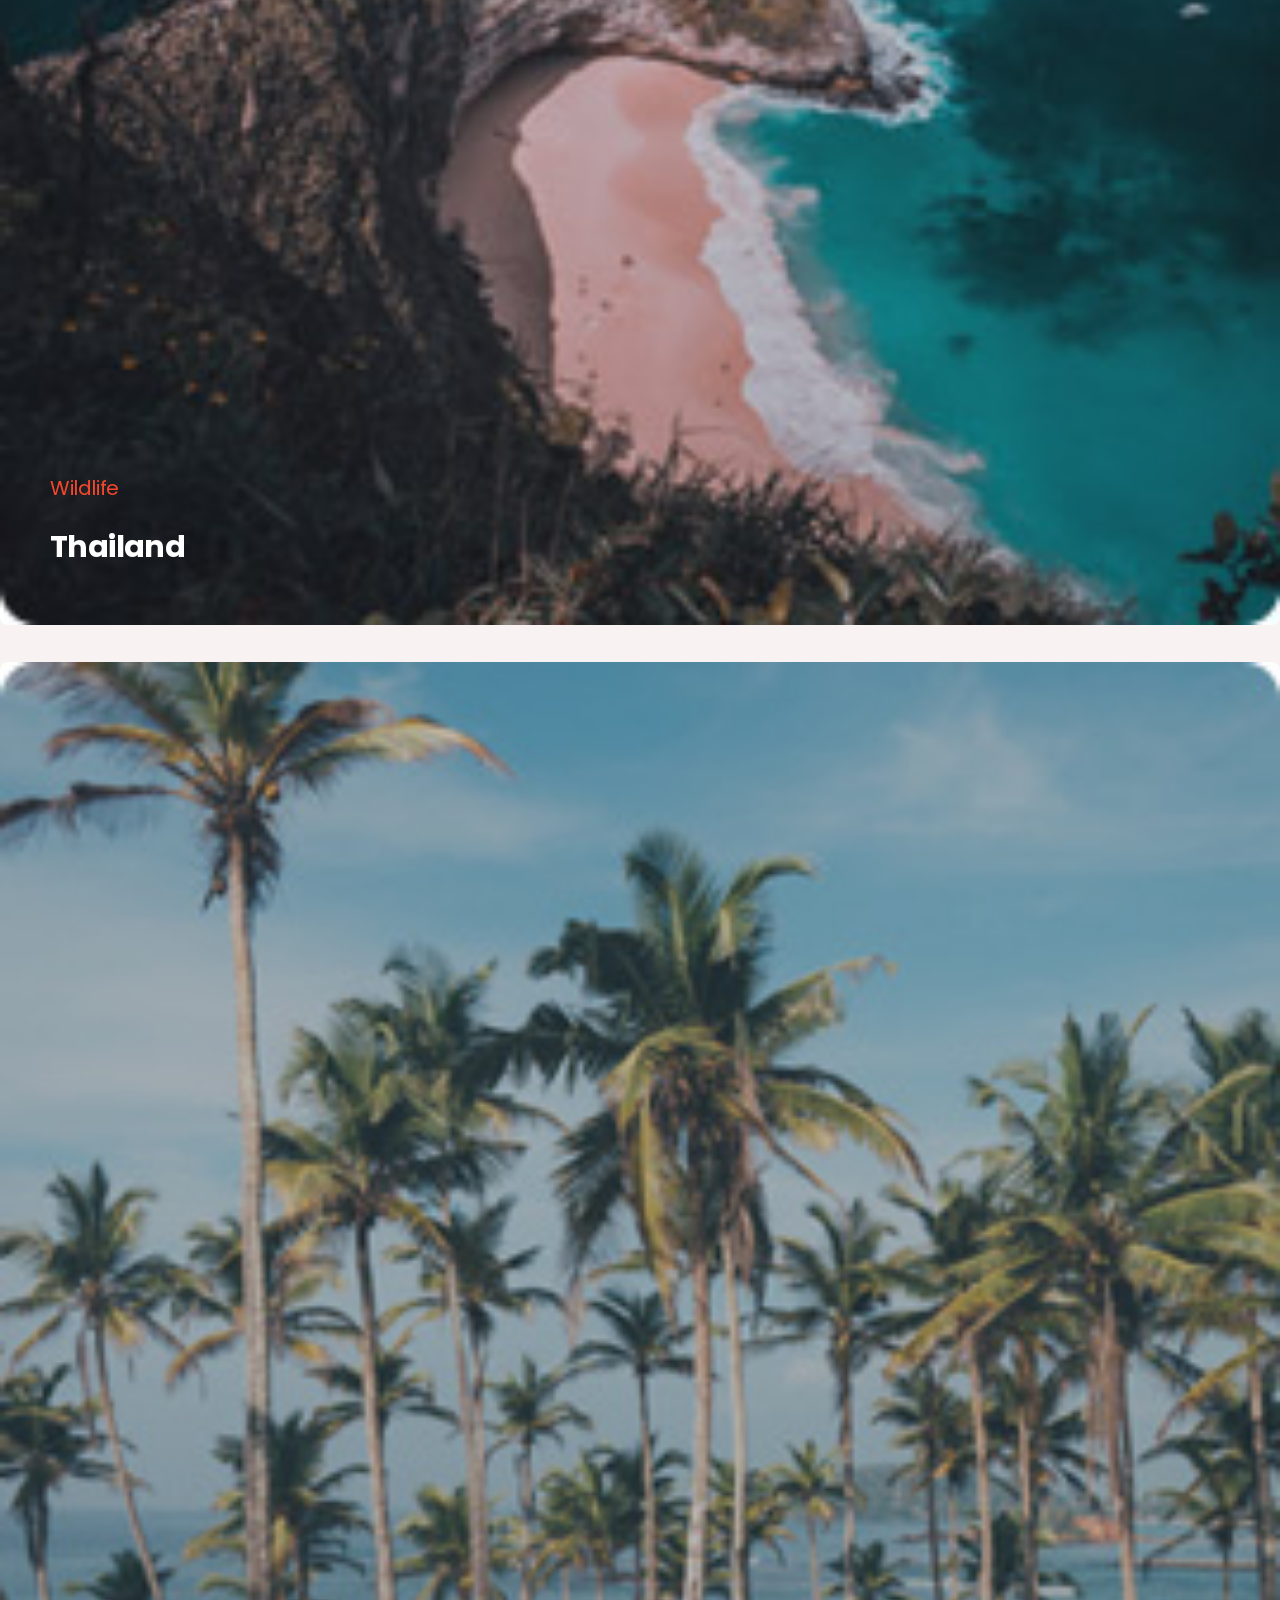
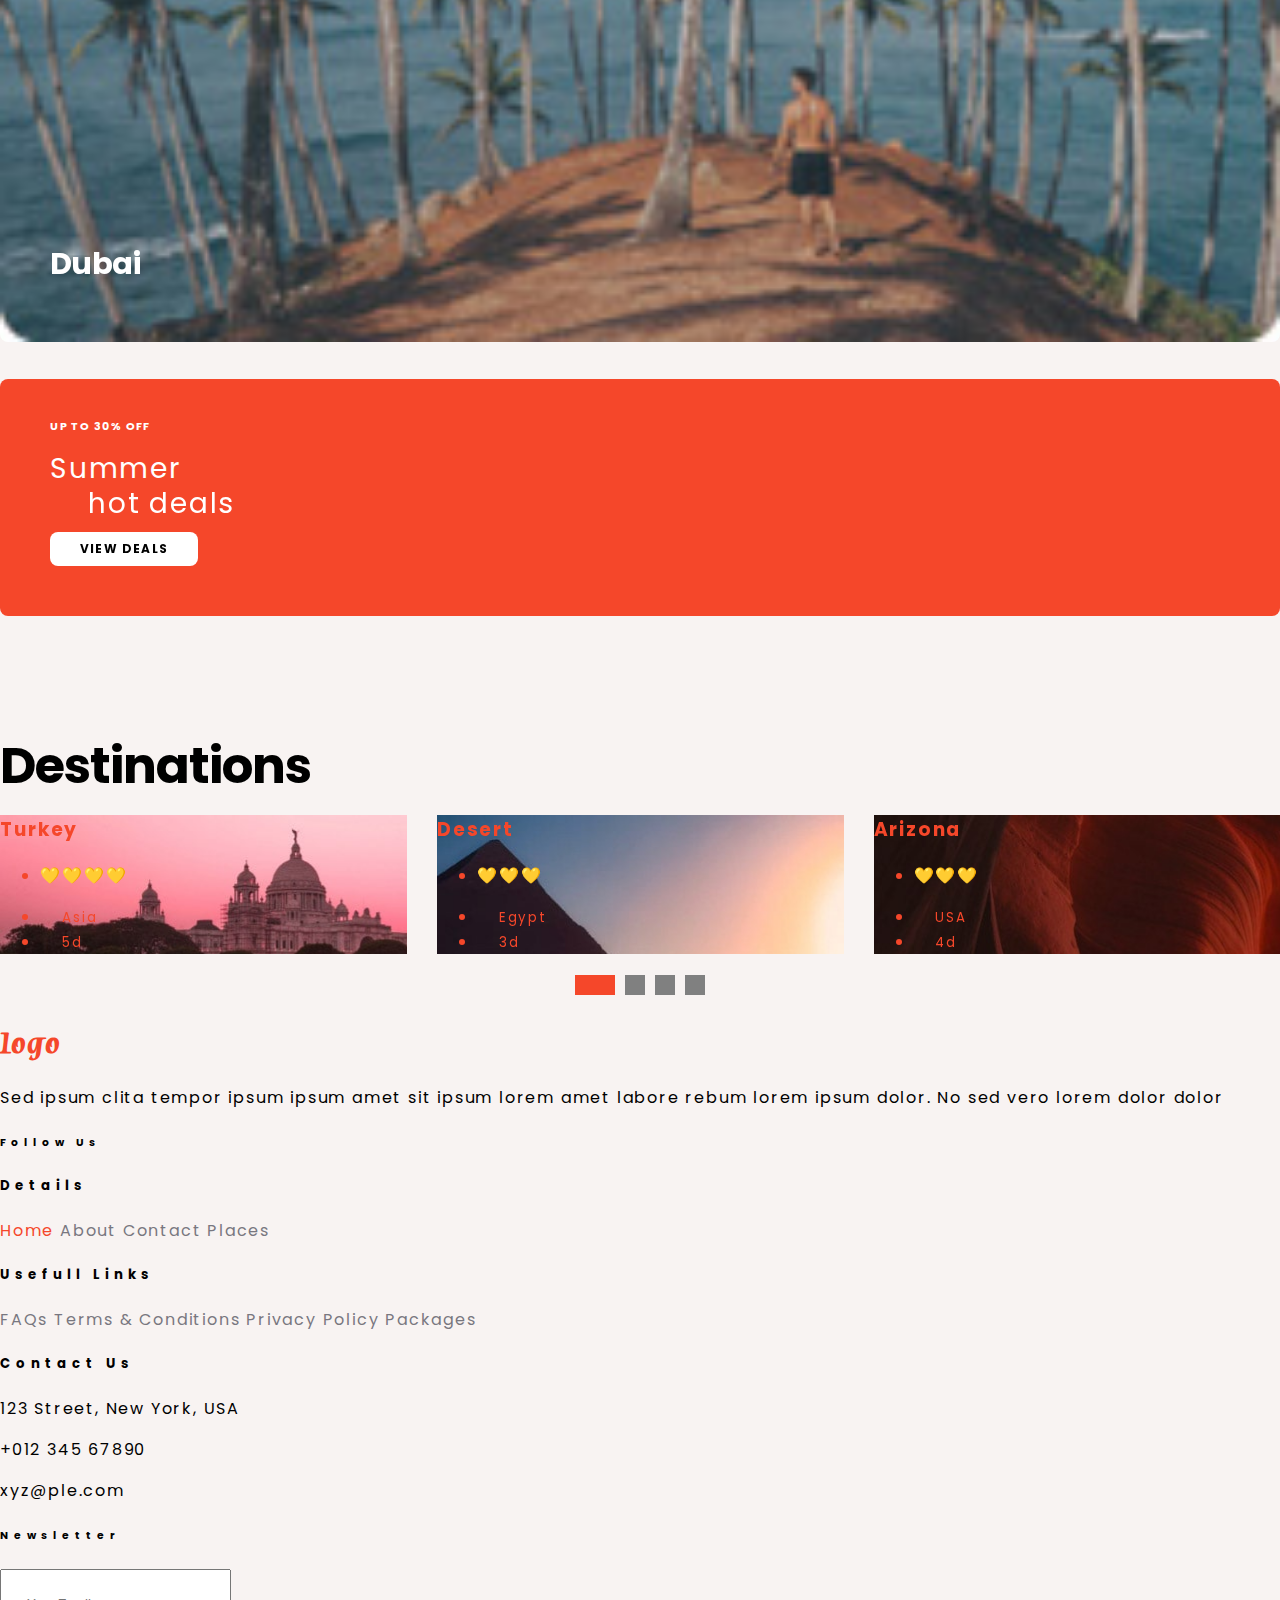
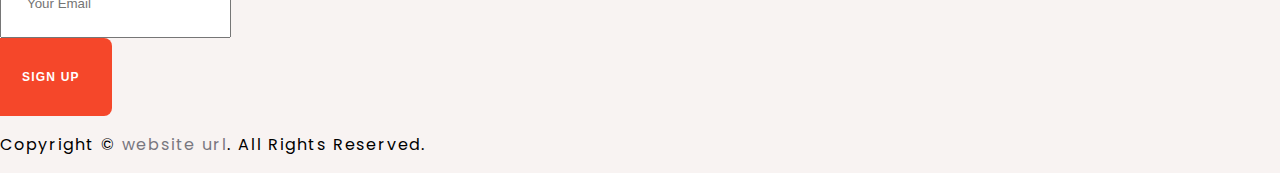
==== commit b6e7a99c: "Add files via upload" ====
--- a/index.html
+++ b/index.html
@@ -43,6 +43,39 @@
     </div>
 </nav>
   
+<!-- Popup Start -->
+ 
+<div class="modal-overlay"></div>
+<div class="modall">
+  
+  <div class="close-btn">
+    <i class="fa-solid fa-xmark"></i>
+  </div>
+
+  <div class="left">
+    <div class="discount-text">
+      <h3>Special</h3>
+      <h3 class="sale-text">Sale</h3>
+    </div>
+
+    <div class="discount">
+      <p>Save up to</p>
+      <div class="discount-percent">45%</div>
+    </div>
+  </div>
+
+  <div class="right">
+    <h2>
+      Call Directly for <br />
+      best Experience on Vacation
+    </h2>
+    <p>+1-234-567</p>
+    <a href="tel:1-111-11-111" class="discount-btn"><i class="fa fa-phone-alt me-1"></i>Call Now</a>
+  </div>
+</div>
+
+   <!-- Popup End -->
+
   <div class="home-container p-0">
     <div id="carouselExample" class="carousel slide">
         <div class="carousel-inner">
--- a/styles.css
+++ b/styles.css
@@ -1,5 +1,6 @@
 @import url('https://fonts.googleapis.com/css2?family=Poppins:ital,wght@0,300;0,400;0,500;0,600;0,700;1,300;1,400;1,600;1,700&family=Tapestry&display=swap');
 
+@import url('https://fonts.googleapis.com/css2?family=Roboto:wght@300;400;700&display=swap');
 
 body{
   padding: 0;
@@ -925,6 +926,348 @@
 .dest:hover .card-text{
   display: block;
 }
+
+/* Popup Section */
+.modal-overlay {
+  position: fixed;
+  height: 100vh;
+  width: 100%;
+  left: 0;
+  top: 0;
+  background: rgba(0, 0, 0, 0.4);
+  pointer-events: none;
+
+  opacity: 0;
+  transition: all 400ms ease;
+}
+
+.modal-overlay.active {
+  opacity: 1;
+}
+
+.modall {
+  position: fixed;
+  top: 50%;
+  left: 50%;
+  transform: translate(-50%, calc(-50% - 10px));
+  z-index: 300;
+  background: #fff;
+  min-width: 550px;
+  font-family: "Roboto", sans-serif;
+  box-shadow: 0 5px 26px -8px rgba(0, 0, 0, 0.3);
+  border-radius: 20px;
+  display: flex;
+
+  opacity: 0;
+  pointer-events: none;
+  transition: all 400ms ease;
+}
+
+.modall.active {
+  opacity: 1;
+  pointer-events: auto;
+  transform: translate(-50%, -50%);
+}
+
+.modall .close-btn {
+  position: absolute;
+  right: 20px;
+  top: 20px;
+  font-size: 20px;
+  cursor: pointer;
+  padding: 4px;
+}
+
+.modall .left {
+  background: #242424;
+  color: #fff;
+  border-radius: 20px;
+  box-shadow: 17px 0 17px -8px rgba(0, 0, 0, 0.3);
+  padding: 24px 16px;
+  text-align: center;
+}
+
+.modall .left h3 {
+  font-size: 22px;
+  text-transform: uppercase;
+  margin: 0;
+}
+
+.modall .left h3.sale-text {
+  font-size: 36px;
+}
+
+.modall .left .discount p {
+  font-size: 13px;
+  text-transform: uppercase;
+  letter-spacing: 3px;
+  color: #ebff00;
+  margin: 0;
+  margin-top: 32px;
+}
+
+.modall .left .discount .discount-percent {
+  font-size: 60px;
+  font-weight: 300;
+}
+
+.modall .right {
+  padding: 32px;
+  display: flex;
+  flex-direction: column;
+  justify-content: center;
+}
+
+.modall .right h2 {
+  margin: 0;
+  text-transform: uppercase;
+  font-size: 24px;
+}
+
+.modall .right p {
+  color: #222;
+}
+
+.modall .right .discount-btn {
+  text-decoration: none;
+  background: #f5472a;
+  align-self: flex-start;
+  padding: 8px 32px;
+  color: #fff;
+  text-transform: uppercase;
+  font-weight: bold;
+  border-radius: 20px;
+}
+
+.modall .bg-shape {
+  position: absolute;
+  height: 12px;
+  width: 40%;
+  background: linear-gradient(180deg, #04b6c1 0%, #0e8a91 100%);
+  border-radius: 20px 20px 0 0;
+  top: -12px;
+  left: 40%;
+}
+
+.popup-btn{
+	position: absolute!important;
+	top: 55%;
+	left: 50%;
+	transform: translate(-50%,-50%);
+}
+.main-btn-rect,
+.main-btn-circle{
+	position: relative;
+	margin: 0;
+	font-family: 'Roboto', sans-serif;
+	color: #FFFFF0;
+	background-color: rgb(252, 79, 79);
+	text-transform: uppercase;
+	font-size: 25px;
+	letter-spacing: 1px;	
+	outline: none;
+	cursor: pointer;
+	z-index: 100;
+}
+.main-btn-rect {
+	padding: 10px 80px;
+	line-height: 30px;
+}
+.main-btn-rect:before, 
+.main-btn-rect:after{
+  position: absolute;
+  content: '';
+  top:0;
+  width: 0%;
+  height: 100%;
+  background-color: rgba(255, 255, 240, 0.2);
+  -webkit-transition: width 0.3s;
+  -o-transition: width 0.3s;
+  transition: width 0.3s;
+}
+.main-btn-rect:before {
+  left: 0;
+}
+.main-btn-rect:after {
+  right: 0;
+}
+.main-btn-rect:hover:before, 
+.main-btn-rect:hover:after{
+  width: 50%;
+}
+.main-btn-circle{
+	height: 40px;
+	width: 40px;
+	-webkit-border-radius: 50%;
+	border-radius: 100%;
+	line-height: 40px;
+  -webkit-transition: box-shadow 0.3s;
+  -o-transition: box-shadow 0.3s;
+  transition: box-shadow 0.3s;
+}
+.main-btn-circle:hover{   
+  -webkit-box-shadow: inset 2px 1px 0px 20px rgba(255, 255, 240, 0.2);
+  -moz-box-shadow: inset 2px 1px 0px 20px rgba(255, 255, 240, 0.2);
+  box-shadow: inset 2px 1px 0px 20px rgba(255, 255, 240, 0.2);
+}
+.popup{
+  position: fixed;
+	top: 100%;
+  width: 100%;
+  height: 100%;
+  z-index: 10001;
+}
+.popup.active{
+  top:0;
+  background-color: rgba(3, 3, 3, 0.98); 
+  transition: background-color .6s ,opacity .6s;
+}
+.popup .main-btn-rect{
+  padding: 10px 100px;
+}
+.popup .popup-content{
+  position: absolute;
+  top: 50%;
+  left: 50%;
+  max-height: 568px;
+  min-width: 320px;
+  margin-top: 150px;
+  padding: 25px;
+  background-color: #FFFFF0;
+  color: #070000;
+  -webkit-box-shadow: 0 1px 3px rgba(0,0,0,0.12), 0 1px 2px rgba(0,0,0,0.24);
+  box-shadow: 0 1px 3px rgba(0,0,0,0.12), 0 1px 2px rgba(0,0,0,0.24);
+  -ms-transform: translateX(-50%) translateY(-50%);
+  transform: translateX(-50%) translateY(-50%);
+  -webkit-transform: translateX(-50%) translateY(-50%);
+  -moz-transform: translateX(-50%) translateY(-50%);
+  -o-transform: translateX(-50%) translateY(-50%);
+  transition: margin .6s;
+  -webkit-transition: margin .6s;
+  -moz-transition: margin .6s;
+  -o-transition: margin .6s;
+}
+.popup.active .popup-content{
+  margin-top: 0px;
+}
+.popup-content h6{
+  display: table;
+  font-size: 16px;
+  text-align: center;
+  margin: 10px auto;
+  font-family: 'Roboto',sans-serif;
+  text-transform: uppercase;
+  font-weight: 100;  
+}
+.form-group{
+	position: relative;
+	width: 90%;
+	margin: 0px auto;
+}
+form#send input, form#send textarea{
+	position: relative;
+	margin-bottom: 32px;
+	width: 100%;
+	height: 29px;
+	font-family: 'RobotoLight', sans-serif;
+	text-indent: 20px;
+  background-color: transparent;
+	outline: 0;
+	border: none;
+	border-bottom: 1px solid #070000;
+	-webkit-transition: border 0.6s;
+	-o-transition: border 0.6s;
+	transition: border 0.6s;
+}
+form#send input:focus,
+form#send textarea:focus{
+	border-bottom: 1px solid rgb(63, 173, 168); 
+}
+form#send label{
+	position: absolute;
+	top: 0;
+	line-height: 28px;
+	-webkit-transition: color .5s;
+	-o-transition: color .5s;
+	transition: color .5s;
+}
+form#send input:focus + label,
+form#send textarea:focus + label{
+  color: rgb(63, 173, 168);
+}
+form#send .txt{
+	line-height: 22px;
+	left: 2px;
+}
+form#send .main-btn-rect {
+	position: relative;
+	display: block;
+	padding: 12px 80px;
+	margin: 0px auto;
+	font-size: 14px;
+}
+form#send .main-btn-rect i {
+	margin-right: 5px;
+}
+.popup .fade-out{
+  position: absolute;
+  top: -20px;
+  right: -20px;
+  text-align: center;
+  font-size: 15px;
+}
+
+
+@media (max-width: 600px) {
+  .modall {
+    flex-direction: column;
+    min-width: 300px;
+  }
+
+  .modall .bg-shape {
+    display: none;
+  }
+
+  .modall .close-btn {
+    color: #eee;
+    right: 8px;
+    top: 8px;
+  }
+
+  .modall .left .discount-text {
+    display: flex;
+    gap: 8px;
+    justify-content: center;
+  }
+
+  .modall .left h3,
+  .modall .left h3.sale-text {
+    font-size: 24px;
+  }
+
+  .modall .left .discount p {
+    margin-top: 20px;
+  }
+
+  .modall .right {
+    padding: 24px;
+    text-align: center;
+  }
+
+  .modall .right h2 {
+    text-transform: none;
+  }
+
+  .modall .right h2 br {
+    display: none;
+  }
+
+  .modall .right .discount-btn {
+    align-self: auto;
+  }
+}
+
+
 /*----------------------------------------------------------------------------------
 2. Media queries
 -----------------------------------------------------------------------------------*/
